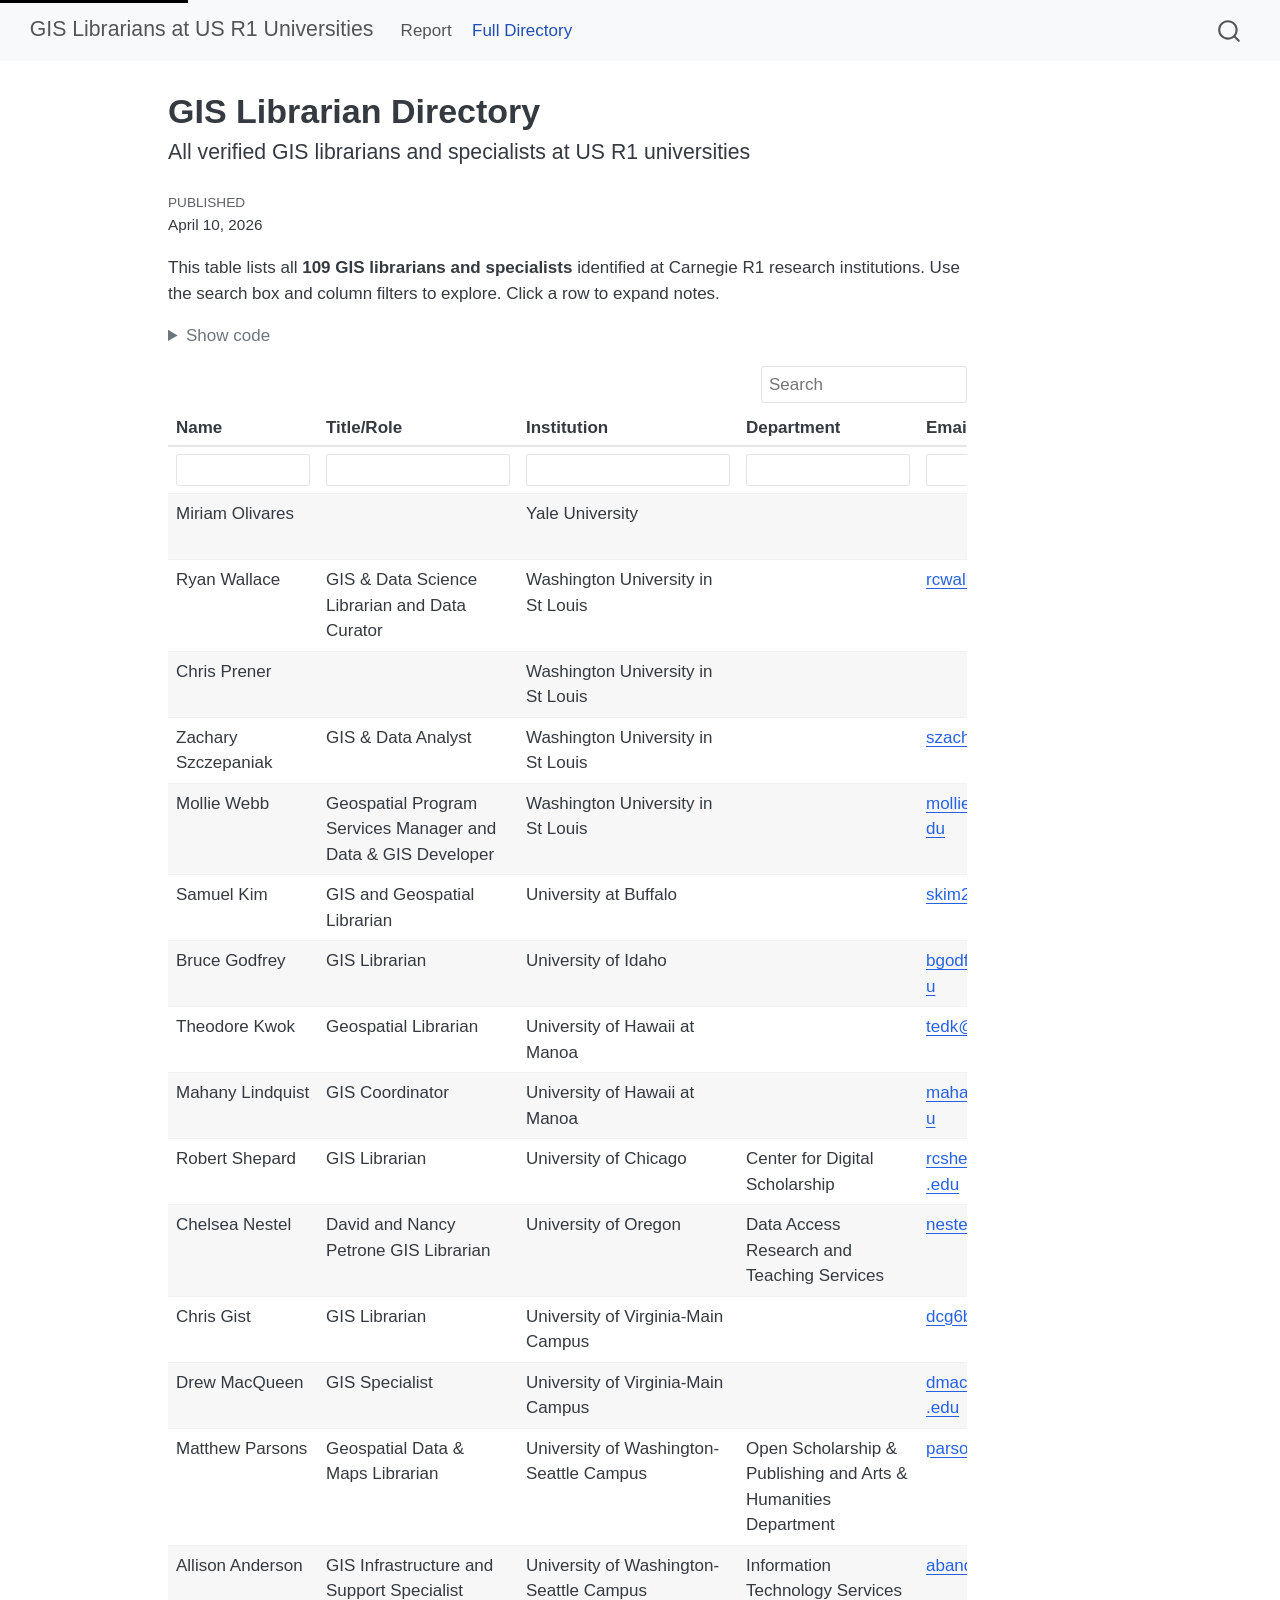
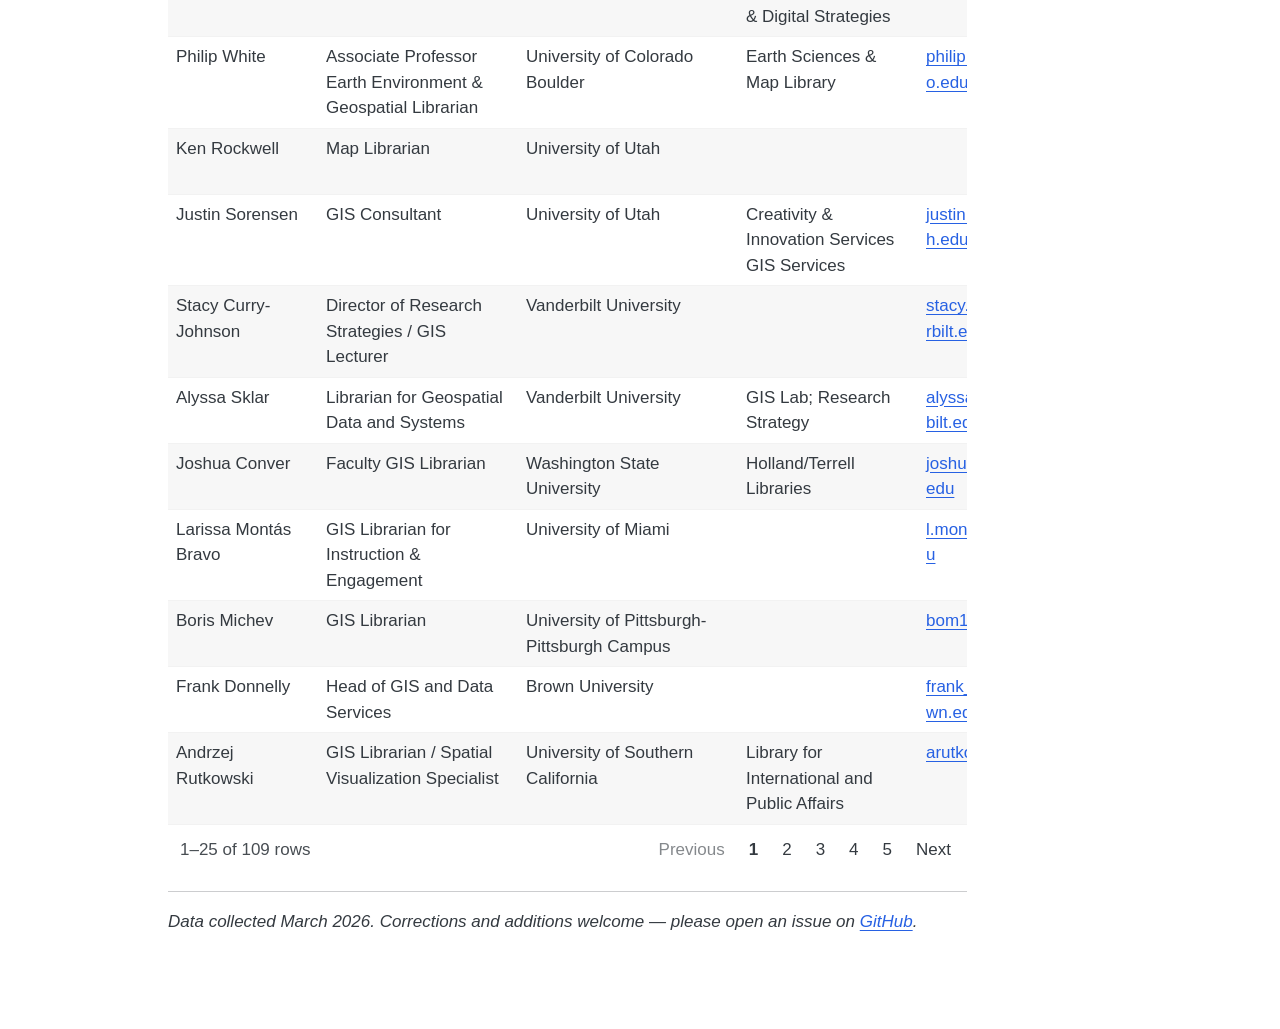
==== docs/directory.html @ 7765d9ec "docs: rebuild site with latest content and style updates Co-Authored-By: Claude Sonnet 4.6 <noreply@" ====
<!DOCTYPE html>
<html xmlns="http://www.w3.org/1999/xhtml" lang="en" xml:lang="en"><head>

<meta charset="utf-8">
<meta name="generator" content="quarto-1.8.27">

<meta name="viewport" content="width=device-width, initial-scale=1.0, user-scalable=yes">

<meta name="dcterms.date" content="2026-04-10">

<title>GIS Librarian Directory – GIS Librarians at US R1 Universities</title>
<style>
code{white-space: pre-wrap;}
span.smallcaps{font-variant: small-caps;}
div.columns{display: flex; gap: min(4vw, 1.5em);}
div.column{flex: auto; overflow-x: auto;}
div.hanging-indent{margin-left: 1.5em; text-indent: -1.5em;}
ul.task-list{list-style: none;}
ul.task-list li input[type="checkbox"] {
  width: 0.8em;
  margin: 0 0.8em 0.2em -1em; /* quarto-specific, see https://github.com/quarto-dev/quarto-cli/issues/4556 */ 
  vertical-align: middle;
}
/* CSS for syntax highlighting */
html { -webkit-text-size-adjust: 100%; }
pre > code.sourceCode { white-space: pre; position: relative; }
pre > code.sourceCode > span { display: inline-block; line-height: 1.25; }
pre > code.sourceCode > span:empty { height: 1.2em; }
.sourceCode { overflow: visible; }
code.sourceCode > span { color: inherit; text-decoration: inherit; }
div.sourceCode { margin: 1em 0; }
pre.sourceCode { margin: 0; }
@media screen {
div.sourceCode { overflow: auto; }
}
@media print {
pre > code.sourceCode { white-space: pre-wrap; }
pre > code.sourceCode > span { text-indent: -5em; padding-left: 5em; }
}
pre.numberSource code
  { counter-reset: source-line 0; }
pre.numberSource code > span
  { position: relative; left: -4em; counter-increment: source-line; }
pre.numberSource code > span > a:first-child::before
  { content: counter(source-line);
    position: relative; left: -1em; text-align: right; vertical-align: baseline;
    border: none; display: inline-block;
    -webkit-touch-callout: none; -webkit-user-select: none;
    -khtml-user-select: none; -moz-user-select: none;
    -ms-user-select: none; user-select: none;
    padding: 0 4px; width: 4em;
  }
pre.numberSource { margin-left: 3em;  padding-left: 4px; }
div.sourceCode
  {   }
@media screen {
pre > code.sourceCode > span > a:first-child::before { text-decoration: underline; }
}
</style>


<script src="site_libs/quarto-nav/quarto-nav.js"></script>
<script src="site_libs/quarto-nav/headroom.min.js"></script>
<script src="site_libs/clipboard/clipboard.min.js"></script>
<script src="site_libs/quarto-search/autocomplete.umd.js"></script>
<script src="site_libs/quarto-search/fuse.min.js"></script>
<script src="site_libs/quarto-search/quarto-search.js"></script>
<meta name="quarto:offset" content="./">
<link href="./favicon.ico" rel="icon">
<script src="site_libs/quarto-html/quarto.js" type="module"></script>
<script src="site_libs/quarto-html/tabsets/tabsets.js" type="module"></script>
<script src="site_libs/quarto-html/axe/axe-check.js" type="module"></script>
<script src="site_libs/quarto-html/popper.min.js"></script>
<script src="site_libs/quarto-html/tippy.umd.min.js"></script>
<script src="site_libs/quarto-html/anchor.min.js"></script>
<link href="site_libs/quarto-html/tippy.css" rel="stylesheet">
<link href="site_libs/quarto-html/quarto-syntax-highlighting-ed96de9b727972fe78a7b5d16c58bf87.css" rel="stylesheet" id="quarto-text-highlighting-styles">
<script src="site_libs/bootstrap/bootstrap.min.js"></script>
<link href="site_libs/bootstrap/bootstrap-icons.css" rel="stylesheet">
<link href="site_libs/bootstrap/bootstrap-6366b8537f22fe2521dbe9c1a8a1a9f2.min.css" rel="stylesheet" append-hash="true" id="quarto-bootstrap" data-mode="light">
<script id="quarto-search-options" type="application/json">{
  "location": "navbar",
  "copy-button": false,
  "collapse-after": 3,
  "panel-placement": "end",
  "type": "overlay",
  "limit": 50,
  "keyboard-shortcut": [
    "f",
    "/",
    "s"
  ],
  "show-item-context": false,
  "language": {
    "search-no-results-text": "No results",
    "search-matching-documents-text": "matching documents",
    "search-copy-link-title": "Copy link to search",
    "search-hide-matches-text": "Hide additional matches",
    "search-more-match-text": "more match in this document",
    "search-more-matches-text": "more matches in this document",
    "search-clear-button-title": "Clear",
    "search-text-placeholder": "",
    "search-detached-cancel-button-title": "Cancel",
    "search-submit-button-title": "Submit",
    "search-label": "Search"
  }
}</script>
<meta name="theme-color" content="#343a40">
<style>html { color-scheme: light; }</style>
<script src="site_libs/core-js-2.5.3/shim.min.js"></script>
<script src="site_libs/react-18.2.0/react.min.js"></script>
<script src="site_libs/react-18.2.0/react-dom.min.js"></script>
<script src="site_libs/reactwidget-2.0.0/react-tools.js"></script>
<link href="site_libs/htmltools-fill-0.5.9/fill.css" rel="stylesheet">
<script src="site_libs/htmlwidgets-1.6.4/htmlwidgets.js"></script>
<link href="site_libs/reactable-0.4.5/reactable.css" rel="stylesheet">
<script src="site_libs/reactable-binding-0.4.5/reactable.js"></script>


<link rel="stylesheet" href="styles.css">
</head>

<body class="nav-fixed quarto-light">

<div id="quarto-search-results"></div>
  <header id="quarto-header" class="headroom fixed-top">
    <nav class="navbar navbar-expand-lg " data-bs-theme="dark">
      <div class="navbar-container container-fluid">
      <div class="navbar-brand-container mx-auto">
    <a class="navbar-brand" href="./index.html">
    <span class="navbar-title">GIS Librarians at US R1 Universities</span>
    </a>
  </div>
            <div id="quarto-search" class="" title="Search"></div>
          <button class="navbar-toggler" type="button" data-bs-toggle="collapse" data-bs-target="#navbarCollapse" aria-controls="navbarCollapse" role="menu" aria-expanded="false" aria-label="Toggle navigation" onclick="if (window.quartoToggleHeadroom) { window.quartoToggleHeadroom(); }">
  <span class="navbar-toggler-icon"></span>
</button>
          <div class="collapse navbar-collapse" id="navbarCollapse">
            <ul class="navbar-nav navbar-nav-scroll me-auto">
  <li class="nav-item">
    <a class="nav-link" href="./index.html"> 
<span class="menu-text">Report</span></a>
  </li>  
  <li class="nav-item">
    <a class="nav-link active" href="./directory.html" aria-current="page"> 
<span class="menu-text">Full Directory</span></a>
  </li>  
</ul>
          </div> <!-- /navcollapse -->
            <div class="quarto-navbar-tools">
</div>
      </div> <!-- /container-fluid -->
    </nav>
</header>
<!-- content -->
<div id="quarto-content" class="quarto-container page-columns page-rows-contents page-layout-article page-navbar">
<!-- sidebar -->
<!-- margin-sidebar -->
    <div id="quarto-margin-sidebar" class="sidebar margin-sidebar zindex-bottom">
        
    </div>
<!-- main -->
<main class="content" id="quarto-document-content">
<a class="skip-link" href="#quarto-document-content">Skip to main content</a>

<header id="title-block-header" class="quarto-title-block default">
<div class="quarto-title">
<h1 class="title">GIS Librarian Directory</h1>
<p class="subtitle lead">All verified GIS librarians and specialists at US R1 universities</p>
</div>



<div class="quarto-title-meta">

    
    <div>
    <div class="quarto-title-meta-heading">Published</div>
    <div class="quarto-title-meta-contents">
      <p class="date">April 10, 2026</p>
    </div>
  </div>
  
    
  </div>
  


</header>


<p>This table lists all <strong>109 GIS librarians and specialists</strong> identified at Carnegie R1 research institutions. Use the search box and column filters to explore. Click a row to expand notes.</p>
<div class="cell">
<details class="code-fold">
<summary>Show code</summary>
<div class="code-copy-outer-scaffold"><div class="sourceCode cell-code" id="cb1"><pre class="sourceCode r code-with-copy"><code class="sourceCode r"><span id="cb1-1"><a href="#cb1-1" aria-hidden="true" tabindex="-1"></a><span class="fu">reactable</span>(</span>
<span id="cb1-2"><a href="#cb1-2" aria-hidden="true" tabindex="-1"></a>  people <span class="sc">%&gt;%</span></span>
<span id="cb1-3"><a href="#cb1-3" aria-hidden="true" tabindex="-1"></a>    <span class="fu">select</span>(Name, <span class="st">`</span><span class="at">Title/Role</span><span class="st">`</span>, Institution, <span class="at">Department =</span> <span class="st">`</span><span class="at">Department/Unit</span><span class="st">`</span>,</span>
<span id="cb1-4"><a href="#cb1-4" aria-hidden="true" tabindex="-1"></a>           Email, <span class="st">`</span><span class="at">Profile URL</span><span class="st">`</span>, <span class="st">`</span><span class="at">Last-Checked Date</span><span class="st">`</span>, Notes),</span>
<span id="cb1-5"><a href="#cb1-5" aria-hidden="true" tabindex="-1"></a>  <span class="at">searchable =</span> <span class="cn">TRUE</span>,</span>
<span id="cb1-6"><a href="#cb1-6" aria-hidden="true" tabindex="-1"></a>  <span class="at">filterable =</span> <span class="cn">TRUE</span>,</span>
<span id="cb1-7"><a href="#cb1-7" aria-hidden="true" tabindex="-1"></a>  <span class="at">sortable   =</span> <span class="cn">TRUE</span>,</span>
<span id="cb1-8"><a href="#cb1-8" aria-hidden="true" tabindex="-1"></a>  <span class="at">striped    =</span> <span class="cn">TRUE</span>,</span>
<span id="cb1-9"><a href="#cb1-9" aria-hidden="true" tabindex="-1"></a>  <span class="at">highlight  =</span> <span class="cn">TRUE</span>,</span>
<span id="cb1-10"><a href="#cb1-10" aria-hidden="true" tabindex="-1"></a>  <span class="at">defaultPageSize =</span> <span class="dv">25</span>,</span>
<span id="cb1-11"><a href="#cb1-11" aria-hidden="true" tabindex="-1"></a>  <span class="at">columns =</span> <span class="fu">list</span>(</span>
<span id="cb1-12"><a href="#cb1-12" aria-hidden="true" tabindex="-1"></a>    <span class="at">Name =</span> <span class="fu">colDef</span>(<span class="at">minWidth =</span> <span class="dv">150</span>, <span class="at">sticky =</span> <span class="st">"left"</span>),</span>
<span id="cb1-13"><a href="#cb1-13" aria-hidden="true" tabindex="-1"></a>    <span class="st">`</span><span class="at">Title/Role</span><span class="st">`</span> <span class="ot">=</span> <span class="fu">colDef</span>(<span class="at">minWidth =</span> <span class="dv">200</span>),</span>
<span id="cb1-14"><a href="#cb1-14" aria-hidden="true" tabindex="-1"></a>    <span class="at">Institution  =</span> <span class="fu">colDef</span>(<span class="at">minWidth =</span> <span class="dv">220</span>),</span>
<span id="cb1-15"><a href="#cb1-15" aria-hidden="true" tabindex="-1"></a>    <span class="at">Department   =</span> <span class="fu">colDef</span>(<span class="at">minWidth =</span> <span class="dv">180</span>),</span>
<span id="cb1-16"><a href="#cb1-16" aria-hidden="true" tabindex="-1"></a>    <span class="at">Email =</span> <span class="fu">colDef</span>(</span>
<span id="cb1-17"><a href="#cb1-17" aria-hidden="true" tabindex="-1"></a>      <span class="at">minWidth =</span> <span class="dv">180</span>,</span>
<span id="cb1-18"><a href="#cb1-18" aria-hidden="true" tabindex="-1"></a>      <span class="at">cell =</span> <span class="cf">function</span>(value) {</span>
<span id="cb1-19"><a href="#cb1-19" aria-hidden="true" tabindex="-1"></a>        <span class="cf">if</span> (<span class="fu">nchar</span>(value) <span class="sc">&gt;</span> <span class="dv">0</span>) tags<span class="sc">$</span><span class="fu">a</span>(<span class="at">href =</span> <span class="fu">paste0</span>(<span class="st">"mailto:"</span>, value), value) <span class="cf">else</span> <span class="st">""</span></span>
<span id="cb1-20"><a href="#cb1-20" aria-hidden="true" tabindex="-1"></a>      }</span>
<span id="cb1-21"><a href="#cb1-21" aria-hidden="true" tabindex="-1"></a>    ),</span>
<span id="cb1-22"><a href="#cb1-22" aria-hidden="true" tabindex="-1"></a>    <span class="st">`</span><span class="at">Profile URL</span><span class="st">`</span> <span class="ot">=</span> <span class="fu">colDef</span>(</span>
<span id="cb1-23"><a href="#cb1-23" aria-hidden="true" tabindex="-1"></a>      <span class="at">name =</span> <span class="st">"Profile"</span>,</span>
<span id="cb1-24"><a href="#cb1-24" aria-hidden="true" tabindex="-1"></a>      <span class="at">minWidth =</span> <span class="dv">80</span>,</span>
<span id="cb1-25"><a href="#cb1-25" aria-hidden="true" tabindex="-1"></a>      <span class="at">cell =</span> <span class="cf">function</span>(value) {</span>
<span id="cb1-26"><a href="#cb1-26" aria-hidden="true" tabindex="-1"></a>        <span class="cf">if</span> (<span class="fu">nchar</span>(value) <span class="sc">&gt;</span> <span class="dv">0</span>) tags<span class="sc">$</span><span class="fu">a</span>(<span class="at">href =</span> value, <span class="at">target =</span> <span class="st">"_blank"</span>, <span class="st">"Link"</span>) <span class="cf">else</span> <span class="st">""</span></span>
<span id="cb1-27"><a href="#cb1-27" aria-hidden="true" tabindex="-1"></a>      }</span>
<span id="cb1-28"><a href="#cb1-28" aria-hidden="true" tabindex="-1"></a>    ),</span>
<span id="cb1-29"><a href="#cb1-29" aria-hidden="true" tabindex="-1"></a>    <span class="st">`</span><span class="at">Last-Checked Date</span><span class="st">`</span> <span class="ot">=</span> <span class="fu">colDef</span>(<span class="at">name =</span> <span class="st">"Checked"</span>, <span class="at">minWidth =</span> <span class="dv">100</span>),</span>
<span id="cb1-30"><a href="#cb1-30" aria-hidden="true" tabindex="-1"></a>    <span class="at">Notes =</span> <span class="fu">colDef</span>(<span class="at">minWidth =</span> <span class="dv">200</span>)</span>
<span id="cb1-31"><a href="#cb1-31" aria-hidden="true" tabindex="-1"></a>  )</span>
<span id="cb1-32"><a href="#cb1-32" aria-hidden="true" tabindex="-1"></a>)</span></code></pre></div><button title="Copy to Clipboard" class="code-copy-button"><i class="bi"></i></button></div>
</details>
<div class="cell-output-display">
<div class="reactable html-widget html-fill-item" id="htmlwidget-aaedcd2033db5ccf276e" style="width:auto;height:auto;"></div>
<script type="application/json" data-for="htmlwidget-aaedcd2033db5ccf276e">{"x":{"tag":{"name":"Reactable","attribs":{"data":{"Name":["Miriam Olivares","Ryan Wallace","Chris Prener","Zachary Szczepaniak","Mollie Webb","Samuel Kim","Bruce Godfrey","Theodore Kwok","Mahany Lindquist","Robert Shepard","Chelsea Nestel","Chris Gist","Drew MacQueen","Matthew Parsons","Allison Anderson","Philip White","Ken Rockwell","Justin Sorensen","Stacy Curry-Johnson","Alyssa Sklar","Joshua Conver","Larissa Montás Bravo","Boris Michev","Frank Donnelly","Andrzej Rutkowski","Rubab Shahzad","Morgan Rowe-Morris","Alex Marden","Diane López","Amy Work","Brittany Waltemate","Jessica Breen","Garrett Smith","Susan Powell","Michele Tobias","Danielle Kane","Janet Reyes","Jon Jablonski","Tom Brittnacher","Ed Brooks","Imma Mwanja","Ben Liebersohn","Girmaye Misgna","Meagan Duever","Matthew Toro","Kirk McPhail","Eric Friesenhahn","Kevin Martyn","Teresa Gomez","Mark Jackson","Jessica Benner","R. Benjamin Gorham","Chris Thiry","Eric Glass","Keith Jenkins","Drew Keener","Brittany Harris","Kelly Grove","John (Jack) Tieszen","Bruce Boucek","Belle Lipton","Theresa Quill","Daniel Watts","Paxton LaJoie","Amanda Tickner","Bob Cowling","Michelle Thompson Gumbs","Jeff Essic","Shannon Ricci","Bahare Sanaie-Movahed","Kalli Hale","Mech Frazier","Joshua Sadvari","Kevin Dyke","Tara Anthony","Tsering Wangyal Shawa","Nicole Kong","Matt Drwenski","Kim Ricker","Susan Oldenburg","Stace Maples","David Medeiros","Prashee Agarwal","John Olson","Felipe Valdez","Joe Aufmuth","April Friedl","Philip McDaniel","Jaime Martindale","Jessica St-Pierre","Erin Shives","Bonnie Wittstadt","Jing Xiao","Marcie Crocker","Nicole O Scholtz","Caroline Kayko","Ryan Mattke","Karen Majewicz","Stephen Appel","Kevin Haynes","Shwarna Bhattacharjee","Blair Tinker","Douglas Burns","Chrissy Klenke","Alyssa Renteria","Wenjie Wang","Milan Budhathoki","Rebecca M Seifried","Sarah Watson"],"Title/Role":["","GIS & Data Science Librarian and Data Curator","","GIS & Data Analyst","Geospatial Program Services Manager and Data & GIS Developer","GIS and Geospatial Librarian","GIS Librarian","Geospatial Librarian","GIS Coordinator","GIS Librarian","David and Nancy Petrone GIS Librarian","GIS Librarian","GIS Specialist","Geospatial Data & Maps Librarian","GIS Infrastructure and Support Specialist","Associate Professor Earth Environment & Geospatial Librarian","Map Librarian","GIS Consultant","Director of Research Strategies / GIS Lecturer","Librarian for Geospatial Data and Systems","Faculty GIS Librarian","GIS Librarian for Instruction & Engagement","GIS Librarian","Head of GIS and Data Services","GIS Librarian / Spatial Visualization Specialist","Data Visualization and GIS Librarian","Multi-Disciplinary and GIS Librarian","GIS & Geospatial Data Coordinator","Information Specialist","GIS and Map Librarian","Research Data and Geographic Information Librarian","Program Director Geospatial Research Support","Geospatial Specialist","GIS & Map Librarian","Geospatial Data Specialist","Computational Research & GIS Librarian","Geospatial Information Librarian","GIS Librarian","Curator/Subject Librarian","Geospatial Data Consultant","Geospatial Data Curator","Geospatial and Mapping Fellow","Mapping & Geospatial Data Librarian","GIS Librarian","Director of Maps Imagery and Geospatial Services","Geospatial Data Analyst","Map and GIS Specialist","GIS Librarian","Geospatial Data Analysis and Technology Specialist","Geospatial Sciences & Technology Librarian","GIS and Spatial Data Librarian","Research Data and GIS Specialist","Map & GIS Librarian","GIS/Metadata Librarian","GIS/Geospatial Data Librarian","Map and Geospatial Data Specialist","Research Associate / GIS Specialist","STEM Program Director / GIS and Earth Sciences Librarian","GIS Librarian","GIS Data and Research Librarian","GIS Librarian","Map and Spatial Data Librarian","GIS Specialist and Geospatial Applications Administrator","Interim Head GIS and Statistical Software Services / GIS Specialist in Education and Practice","GIS Librarian","GIS Data Librarian","Senior Geographic Information Systems Specialist","Lead Librarian for GIS","Associate Head Data Science Services","GIS Specialist","GIS Co-op","GIS Specialist","Geospatial Information Librarian","Maps and Spatial Data Curator","GIS Specialist","GIS Librarian","GIS Specialist","GIS Support Specialist","Head of GIS/Data Center","GIS Specialist","Assistant Director of Geospatial Collections & Services","Geospatial Reference and Instruction Specialist","GIS Specialist","Government and Geo-Information Librarian","GIS Specialist","GIS Librarian","Senior GIS Analyst","GIS Librarian","Map and Geospatial Data Librarian","GIS Specialist","GIS & Statistics Librarian","GIS Librarian","GIS Analyst","Information Technology Professional / GIS Consultant","Librarian for Geospatial and Numeric Data","Map & Geospatial Data Librarian","Map & Geospatial Information Librarian","Associate Director: Technology & Data Curation BTAA Geospatial Information Network","Geospatial Information Librarian","Geospatial Information Officer","Geospatial Analyst II","Research Specialist for GIS","GIS Librarian","Earth Sciences GIS and Maps Librarian","Data Visualization and GIS Specialist","Geospatial Data and Programs Librarian","GIS and Data Librarian","Geospatial Information Librarian","Maps & Geospatial Services Manager / Maps & Atlases Academic Liaison"],"Institution":["Yale University","Washington University in St Louis","Washington University in St Louis","Washington University in St Louis","Washington University in St Louis","University at Buffalo","University of Idaho","University of Hawaii at Manoa","University of Hawaii at Manoa","University of Chicago","University of Oregon","University of Virginia-Main Campus","University of Virginia-Main Campus","University of Washington-Seattle Campus","University of Washington-Seattle Campus","University of Colorado Boulder","University of Utah","University of Utah","Vanderbilt University","Vanderbilt University","Washington State University","University of Miami","University of Pittsburgh-Pittsburgh Campus","Brown University","University of Southern California","The University of Texas at Arlington","The University of Texas at Arlington","The University of Texas at Austin","The University of Texas at San Antonio","University of California-San Diego","The University of Alabama","American University","University of Arizona","University of California-Berkeley","University of California-Davis","University of California-Irvine","University of California-Riverside","University of California-Santa Barbara","University of California-Santa Barbara","Virginia Polytechnic Institute and State University","Virginia Polytechnic Institute and State University","University of Pennsylvania","University of Pennsylvania","University of Georgia","Arizona State University Campus Immersion","Arizona State University Campus Immersion","Arizona State University Campus Immersion","Brandeis University","Brigham Young University","Brigham Young University","Carnegie Mellon University","Case Western Reserve University","Colorado School of Mines","Columbia University in the City of New York","Cornell University","Duke University","Florida International University","Florida State University","George Mason University","Harvard University","Harvard University","Indiana University-Bloomington","Johns Hopkins University","Massachusetts Institute of Technology","Michigan State University","Michigan Technological University","New York University","North Carolina State University at Raleigh","North Carolina State University at Raleigh","Northeastern University","Northeastern University","Northwestern University","Ohio State University-Main Campus","Oklahoma State University-Main Campus","Pennsylvania State University-Main Campus","Princeton University","Purdue University-Main Campus","Rice University","Rice University","Rutgers University-New Brunswick","Stanford University","Stanford University","Stanford University","Syracuse University","Temple University","University of Florida","University of Kansas","University of North Carolina at Chapel Hill","University of Wisconsin-Madison","Ohio State University-Main Campus","Massachusetts Institute of Technology","Johns Hopkins University","Johns Hopkins University","University of Vermont","University of Michigan-Ann Arbor","University of Michigan-Ann Arbor","University of Minnesota-Twin Cities","University of Minnesota-Twin Cities","University of Wisconsin-Milwaukee","University of South Carolina-Columbia","University of South Carolina-Columbia","University of Rochester","University of North Texas","University of Nevada-Reno","University of Nevada-Las Vegas","University of Nebraska-Lincoln","University of Maryland-College Park","University of Massachusetts-Amherst","University of Kentucky"],"Department":["","","","","","","","","","Center for Digital Scholarship","Data Access Research and Teaching Services","","","Open Scholarship & Publishing and Arts & Humanities Department","Information Technology Services & Digital Strategies","Earth Sciences & Map Library","","Creativity & Innovation Services GIS Services","","GIS Lab; Research Strategy","Holland/Terrell Libraries","","","","Library for International and Public Affairs","","","Research Data Services Team","Digital Humanities & User Engagement","","Bruno Business Library","University Library","","Earth Sciences and Map Library","DataLab: Data Science and Informatics","","Research Services","Digital Strategies / DREAM Lab","Special Research Collections","","","Van Pelt-Dietrich Library Center","Van Pelt-Dietrich Library Center","Map and Government Information Library","Map and Geospatial Hub","Map and Geospatial Hub","Map and Geospatial Hub","","Science & Engineering","","Sorrells Library","Kelvin Smith Library","","Lehman Social Sciences Library","Mann Library","","GIS Center","Academic Liaison Programs & Services","","Frances Loeb Library / Graduate School of Design","Harvard Map Collection","","Digital Scholarship and Data Services","Research Data Services","","","Data Services","Data Science Services","Data Science Services","","Research Data Services","","Research and Education","McCasland Maps and Spatial Data / Digital Scholarship Center","Donald W. Hamer Center for Maps and Geospatial Information","Maps and Geospatial Information Center","","GIS/Data Center","GIS/Data Center","","Stanford Geospatial Center","Stanford Geospatial Center / Research Data Services","Geospatial Information Services","Research and Scholarship","Learning & Research Services","Spatial Information Services","Watson Library","Digital Research Services","","Research and Education","Research Data Services","Digital Scholarship and Data Services","Digital Scholarship and Data Services","Access Technology and Media Services","Social Sciences and Clark Library","Social Sciences and Clark Library","Map Library","Map Library","American Geographical Society Library","Data Services","Data Services","Digital Scholarship","","","","","GIS and Data Service Center","W.E.B. Du Bois Library","The Stacks: Digital Scholarship Center"],"Email":["","rcwallac@wustl.edu","","szachary@wustl.edu","molliewebb@wustl.edu","skim25@buffalo.edu","bgodfrey@uidaho.edu","tedk@hawaii.edu","mahanya@hawaii.edu","rcshepard@uchicago.edu","nestel@uoregon.edu","dcg6b@virginia.edu","dmacqueen@virginia.edu","parsonsm@uw.edu","abanders@uw.edu","philip.white@colorado.edu","","justin.sorensen@utah.edu","stacy.e.curry@vanderbilt.edu","alyssa.sklar@vanderbilt.edu","joshua.conver@wsu.edu","l.montas@umiami.edu","bom17@pitt.edu","frank_donnelly@brown.edu","arutkows@usc.edu","Rubab.shahzad@uta.edu","morgan.rowemorris@uta.libanswers.com","alex.marden@austin.utexas.edu","diane.lopez2@utsa.edu","awork@ucsd.edu","bgwaltemate@ua.edu","","garrettsmith@arizona.edu","smpowell@berkeley.edu","mmtobias@ucdavis.edu","kaned@uci.edu","janet.reyes@ucr.edu","jonjab@ucsb.edu","tombritt@ucsb.edu","gisdata@vt.edu","imma@vt.edu","benlieb@upenn.edu","gmisgna@upenn.edu","duever@uga.edu","matthew.toro@asu.edu","kirk.mcphail@asu.edu","efriesen@asu.edu","kpm@brandeis.edu","teresa_gomez@byu.edu","mark.jackson@byu.edu","jbenner@andrew.cmu.edu","rxg498@case.edu","cthiry@mines.edu","ecg2104@columbia.edu","kgj2@cornell.edu","drew.keener@duke.edu","bharris@fiu.edu","","jtieszen@gmu.edu","","belle_lipton@harvard.edu","theward@iu.edu","daniel.watts@jhu.edu","plajoie@mit.edu","atickner@msu.edu","rcowling@mtu.edu","","jfessic@ncsu.edu","swbrown@ncsu.edu","b.sanaiemovahed@neu.edu","hale.k@northeastern.edu","","sadvari.1@osu.edu","kdyke@okstate.edu","","shawatw@princeton.edu","geohelp@purdue.edu","drwenski@rice.edu","kricker@rice.edu","","maples@stanford.edu","davidmed@stanford.edu","prasheea@stanford.edu","jaolson@syr.edu","felipe.valdez@temple.edu","mapper@uflib.ufl.edu","april.friedl@ku.edu","pmmcdani@email.unc.edu","jmartindale@wisc.edu","st-pierre.19@osu.edu","eshives@mit.edu","bonni@jhu.edu","jxiao34@jhu.edu","marcie.crocker@uvm.edu","nscholtz@umich.edu","ckayko@umich.edu","matt0089@umn.edu","majew030@umn.edu","srappel@uwm.edu","kevin.haynes@sc.edu","shwarna.bhatta@sc.edu","btinker@library.rochester.edu","","cklenke@unr.edu","alyssa.renteria@unlv.edu","wwang37@unl.edu","lib-gisdata@umd.edu","","sarahwatson@uky.edu"],"Profile URL":["https://library.yale.edu/people/miriam-olivares","https://library.washu.edu/directory/ryan-wallace/","https://libguides.wustl.edu/prf.php?id=4e3d5990-d335-11ed-8db8-127d3674933b","","","https://library.buffalo.edu/about/staff/profile.html?fullName=skim","https://www.lib.uidaho.edu/about/people/bgodfrey.html","https://guides.library.manoa.hawaii.edu/contact","https://guides.library.manoa.hawaii.edu/contact","https://www.lib.uchicago.edu/about/directory/staff/robert-shepard/","https://library.uoregon.edu/directory/nestel","https://guides.lib.virginia.edu/gis","https://guides.lib.virginia.edu/gis","https://wagda.lib.washington.edu/","https://wagda.lib.washington.edu/","https://libraries.colorado.edu/libraries-collections/earth-sciences-map-library","https://campusguides.lib.utah.edu/c.php?g=160510&p=1053633","https://campusguides.lib.utah.edu/c.php?g=160510&p=1053633","https://www.library.vanderbilt.edu/gis-lab/","https://www.library.vanderbilt.edu/staff/profile/?id=406","https://libguides.libraries.wsu.edu/c.php?g=994713&p=10482113","https://www.library.miami.edu/","https://pitt.libguides.com/prf.php?account_id=134199","https://libguides.brown.edu/gis/education","https://libguides.usc.edu/Classics/atlases-maps","https://libguides.uta.edu/gis","https://libguides.uta.edu/prf.php?id=6254e5ef-7cdb-11ed-9922-0ad758b798c3","https://lib.utexas.edu/about/staff-and-admin/alex-marden","https://lib.utsa.edu/about/staff-directory/diane-lopez","https://ucsd.libguides.com/gis","https://guides.lib.ua.edu/prf.php?id=62737154-7cdb-11ed-9922-0ad758b798c3","","https://libguides.library.arizona.edu/GIS","https://www.lib.berkeley.edu/help/staff-directory/susan-powell","https://library.ucdavis.edu/person/michele-tobias/","https://guides.lib.uci.edu/prf.php?id=5952d46c-7cdb-11ed-9922-0ad758b798c3","https://library.ucr.edu/people/janet-reyes","https://www.library.ucsb.edu/staff/jon-jablonski","https://www.library.ucsb.edu/staff/tom-brittnacher","https://lib.vt.edu/find-borrow/geospaldata.html","https://lib.vt.edu/find-borrow/geospatialdata.html","http://library.upenn.edu/staff/ben-liebersohn","https://www.library.upenn.edu/staff/girmaye-misgna","https://www.libs.uga.edu/staff/duever-meagan","https://lib.asu.edu/geo/about","https://lib.asu.edu/geo/about","https://lib.asu.edu/geo/about","https://www.brandeis.edu/library/about/staff/research-instruction-services.html","https://lib.byu.edu/directory/teresa-gomez/","https://guides.lib.byu.edu/geography","https://www.library.cmu.edu/services/gis","","https://library.mines.edu/project/thiry-chris/","https://guides.library.columbia.edu/GIS","","https://library.duke.edu/data/about","https://library.fiu.edu/prf.php?id=f79570db-c450-11ee-9a47-0a92c88187d1","https://www.lib.fsu.edu/about/employee-directory","https://library.gmu.edu/subject-librarians","https://library.harvard.edu/staff/bruce-boucek","https://library.harvard.edu/staff/belle-lipton","https://guides.libraries.indiana.edu/GIS","https://www.library.jhu.edu/directory/","https://libguides.mit.edu/c.php?g=176295&p=1161379","https://libguides.lib.msu.edu/GIS","https://www.mtu.edu/library/research/gis/","https://library.nyu.edu/people/?departments=Data+Services","https://www.lib.ncsu.edu/staff/jfessic","","","https://library.northeastern.edu/administration/library-staff-directory/?wppb_username=kalli_hale","https://libguides.northwestern.edu/gis","https://library.osu.edu/people/sadvari.1","https://experts.okstate.edu/kdyke","https://guides.libraries.psu.edu/gis","https://library.princeton.edu/services/maps-geospatial-information-center","https://lib.purdue.edu/gis/","https://library.rice.edu/people/matt-drwenski","https://library.rice.edu/places/gisdata-center-gdc","https://www.libraries.rutgers.edu/directory/susan-oldenburg","","https://library.stanford.edu/people/david-medeiros","","","","","https://lib.ku.edu/gis","","","https://library.osu.edu/people/st-pierre.19","https://libguides.mit.edu/c.php?g=176295&p=1161379","https://www.library.jhu.edu/directory/","https://www.library.jhu.edu/directory/","https://libraries.uvm.edu/az/employee-directory/crocker-marcie","https://www.lib.umich.edu/users/nscholtz","https://www.lib.umich.edu/users/ckayko","https://www.lib.umn.edu/about/staff/ryan-mattke","https://www.lib.umn.edu/about/staff/karen-majewicz","https://uwm.edu/libraries/directory/appel-stephen/","https://sc.edu/about/offices_and_divisions/university_libraries/get_research_help/data_services/geographic_information_systems/","https://sc.edu/about/offices_and_divisions/university_libraries/get_research_help/data_services/geographic_information_systems/","https://www.library.rochester.edu/profile/blair_tinker","https://openaccess.unt.edu/people/douglas-burns.html","https://library.unr.edu/klenke-chrissy","","https://libraries.unl.edu/person/wenjie-wang/","https://www.lib.umd.edu/research/services/gis","https://umass.academia.edu/RebeccaSeifried","https://libraries.uky.edu/people/sarah-watson"],"Last-Checked Date":["2026-03-22","2026-03-22","2026-03-22","2026-03-22","2026-03-22","2026-03-22","2026-03-22","2026-03-22","2026-03-22","2026-03-22","2026-03-22","2026-03-22","2026-03-22","2026-03-22","2026-03-22","2026-03-22","2026-03-22","2026-03-22","2026-03-22","2026-03-22","2026-03-22","2026-03-22","2026-03-22","2026-03-22","2026-03-22","2026-03-22","2026-03-22","2026-03-22","2026-03-22","2026-03-22","2026-03-22","2026-03-22","2026-03-22","2026-03-22","2026-03-22","2026-03-22","2026-03-22","2026-03-22","2026-03-22","2026-03-22","2026-03-22","2026-03-22","2026-03-22","2026-03-22","2026-03-23","2026-03-23","2026-03-23","2026-03-23","2026-03-23","2026-03-23","2026-03-23","2026-03-23","2026-03-23","2026-03-23","2026-03-23","2026-03-23","2026-03-23","2026-03-23","2026-03-23","2026-03-23","2026-03-23","2026-03-23","2026-03-23","2026-03-23","2026-03-23","2026-03-23","2026-03-23","2026-03-23","2026-03-23","2026-03-23","2026-03-23","2026-03-23","2026-03-23","2026-03-23","2026-03-23","2026-03-23","2026-03-23","2026-03-23","2026-03-23","2026-03-23","2026-03-23","2026-03-23","2026-03-23","2026-03-23","2026-03-23","2026-03-23","2026-03-23","2026-03-23","2026-03-23","2026-03-23","2026-03-23","2026-03-23","2026-03-23","2026-03-23","2026-03-23","2026-03-23","2026-03-23","2026-03-23","2026-03-23","2026-03-23","2026-03-23","2026-03-23","2026-03-23","2026-03-23","2026-03-23","2026-03-23","2026-03-23","2026-03-23","2026-03-23"],"Notes":["","","","","","","","","","","","","","","","","","","","","","","","","","","","","","","","","","","","","","","","","","","","","","","","","","","","","","","","","","","","","","","","","","","","","","","Co-op student position (Jan 2026–present); substantive GIS role launching the GIS Lab","","","","","","","","","","","","","","","","","","","","","","","","","","","","","","","","","","","","","",""]},"columns":[{"id":"Name","name":"Name","type":"character","minWidth":150,"sticky":"left"},{"id":"Title/Role","name":"Title/Role","type":"character","minWidth":200},{"id":"Institution","name":"Institution","type":"character","minWidth":220},{"id":"Department","name":"Department","type":"character","minWidth":180},{"id":"Email","name":"Email","type":"character","cell":["",{"name":"a","attribs":{"href":"mailto:rcwallac@wustl.edu"},"children":["rcwallac@wustl.edu"]},"",{"name":"a","attribs":{"href":"mailto:szachary@wustl.edu"},"children":["szachary@wustl.edu"]},{"name":"a","attribs":{"href":"mailto:molliewebb@wustl.edu"},"children":["molliewebb@wustl.edu"]},{"name":"a","attribs":{"href":"mailto:skim25@buffalo.edu"},"children":["skim25@buffalo.edu"]},{"name":"a","attribs":{"href":"mailto:bgodfrey@uidaho.edu"},"children":["bgodfrey@uidaho.edu"]},{"name":"a","attribs":{"href":"mailto:tedk@hawaii.edu"},"children":["tedk@hawaii.edu"]},{"name":"a","attribs":{"href":"mailto:mahanya@hawaii.edu"},"children":["mahanya@hawaii.edu"]},{"name":"a","attribs":{"href":"mailto:rcshepard@uchicago.edu"},"children":["rcshepard@uchicago.edu"]},{"name":"a","attribs":{"href":"mailto:nestel@uoregon.edu"},"children":["nestel@uoregon.edu"]},{"name":"a","attribs":{"href":"mailto:dcg6b@virginia.edu"},"children":["dcg6b@virginia.edu"]},{"name":"a","attribs":{"href":"mailto:dmacqueen@virginia.edu"},"children":["dmacqueen@virginia.edu"]},{"name":"a","attribs":{"href":"mailto:parsonsm@uw.edu"},"children":["parsonsm@uw.edu"]},{"name":"a","attribs":{"href":"mailto:abanders@uw.edu"},"children":["abanders@uw.edu"]},{"name":"a","attribs":{"href":"mailto:philip.white@colorado.edu"},"children":["philip.white@colorado.edu"]},"",{"name":"a","attribs":{"href":"mailto:justin.sorensen@utah.edu"},"children":["justin.sorensen@utah.edu"]},{"name":"a","attribs":{"href":"mailto:stacy.e.curry@vanderbilt.edu"},"children":["stacy.e.curry@vanderbilt.edu"]},{"name":"a","attribs":{"href":"mailto:alyssa.sklar@vanderbilt.edu"},"children":["alyssa.sklar@vanderbilt.edu"]},{"name":"a","attribs":{"href":"mailto:joshua.conver@wsu.edu"},"children":["joshua.conver@wsu.edu"]},{"name":"a","attribs":{"href":"mailto:l.montas@umiami.edu"},"children":["l.montas@umiami.edu"]},{"name":"a","attribs":{"href":"mailto:bom17@pitt.edu"},"children":["bom17@pitt.edu"]},{"name":"a","attribs":{"href":"mailto:frank_donnelly@brown.edu"},"children":["frank_donnelly@brown.edu"]},{"name":"a","attribs":{"href":"mailto:arutkows@usc.edu"},"children":["arutkows@usc.edu"]},{"name":"a","attribs":{"href":"mailto:Rubab.shahzad@uta.edu"},"children":["Rubab.shahzad@uta.edu"]},{"name":"a","attribs":{"href":"mailto:morgan.rowemorris@uta.libanswers.com"},"children":["morgan.rowemorris@uta.libanswers.com"]},{"name":"a","attribs":{"href":"mailto:alex.marden@austin.utexas.edu"},"children":["alex.marden@austin.utexas.edu"]},{"name":"a","attribs":{"href":"mailto:diane.lopez2@utsa.edu"},"children":["diane.lopez2@utsa.edu"]},{"name":"a","attribs":{"href":"mailto:awork@ucsd.edu"},"children":["awork@ucsd.edu"]},{"name":"a","attribs":{"href":"mailto:bgwaltemate@ua.edu"},"children":["bgwaltemate@ua.edu"]},"",{"name":"a","attribs":{"href":"mailto:garrettsmith@arizona.edu"},"children":["garrettsmith@arizona.edu"]},{"name":"a","attribs":{"href":"mailto:smpowell@berkeley.edu"},"children":["smpowell@berkeley.edu"]},{"name":"a","attribs":{"href":"mailto:mmtobias@ucdavis.edu"},"children":["mmtobias@ucdavis.edu"]},{"name":"a","attribs":{"href":"mailto:kaned@uci.edu"},"children":["kaned@uci.edu"]},{"name":"a","attribs":{"href":"mailto:janet.reyes@ucr.edu"},"children":["janet.reyes@ucr.edu"]},{"name":"a","attribs":{"href":"mailto:jonjab@ucsb.edu"},"children":["jonjab@ucsb.edu"]},{"name":"a","attribs":{"href":"mailto:tombritt@ucsb.edu"},"children":["tombritt@ucsb.edu"]},{"name":"a","attribs":{"href":"mailto:gisdata@vt.edu"},"children":["gisdata@vt.edu"]},{"name":"a","attribs":{"href":"mailto:imma@vt.edu"},"children":["imma@vt.edu"]},{"name":"a","attribs":{"href":"mailto:benlieb@upenn.edu"},"children":["benlieb@upenn.edu"]},{"name":"a","attribs":{"href":"mailto:gmisgna@upenn.edu"},"children":["gmisgna@upenn.edu"]},{"name":"a","attribs":{"href":"mailto:duever@uga.edu"},"children":["duever@uga.edu"]},{"name":"a","attribs":{"href":"mailto:matthew.toro@asu.edu"},"children":["matthew.toro@asu.edu"]},{"name":"a","attribs":{"href":"mailto:kirk.mcphail@asu.edu"},"children":["kirk.mcphail@asu.edu"]},{"name":"a","attribs":{"href":"mailto:efriesen@asu.edu"},"children":["efriesen@asu.edu"]},{"name":"a","attribs":{"href":"mailto:kpm@brandeis.edu"},"children":["kpm@brandeis.edu"]},{"name":"a","attribs":{"href":"mailto:teresa_gomez@byu.edu"},"children":["teresa_gomez@byu.edu"]},{"name":"a","attribs":{"href":"mailto:mark.jackson@byu.edu"},"children":["mark.jackson@byu.edu"]},{"name":"a","attribs":{"href":"mailto:jbenner@andrew.cmu.edu"},"children":["jbenner@andrew.cmu.edu"]},{"name":"a","attribs":{"href":"mailto:rxg498@case.edu"},"children":["rxg498@case.edu"]},{"name":"a","attribs":{"href":"mailto:cthiry@mines.edu"},"children":["cthiry@mines.edu"]},{"name":"a","attribs":{"href":"mailto:ecg2104@columbia.edu"},"children":["ecg2104@columbia.edu"]},{"name":"a","attribs":{"href":"mailto:kgj2@cornell.edu"},"children":["kgj2@cornell.edu"]},{"name":"a","attribs":{"href":"mailto:drew.keener@duke.edu"},"children":["drew.keener@duke.edu"]},{"name":"a","attribs":{"href":"mailto:bharris@fiu.edu"},"children":["bharris@fiu.edu"]},"",{"name":"a","attribs":{"href":"mailto:jtieszen@gmu.edu"},"children":["jtieszen@gmu.edu"]},"",{"name":"a","attribs":{"href":"mailto:belle_lipton@harvard.edu"},"children":["belle_lipton@harvard.edu"]},{"name":"a","attribs":{"href":"mailto:theward@iu.edu"},"children":["theward@iu.edu"]},{"name":"a","attribs":{"href":"mailto:daniel.watts@jhu.edu"},"children":["daniel.watts@jhu.edu"]},{"name":"a","attribs":{"href":"mailto:plajoie@mit.edu"},"children":["plajoie@mit.edu"]},{"name":"a","attribs":{"href":"mailto:atickner@msu.edu"},"children":["atickner@msu.edu"]},{"name":"a","attribs":{"href":"mailto:rcowling@mtu.edu"},"children":["rcowling@mtu.edu"]},"",{"name":"a","attribs":{"href":"mailto:jfessic@ncsu.edu"},"children":["jfessic@ncsu.edu"]},{"name":"a","attribs":{"href":"mailto:swbrown@ncsu.edu"},"children":["swbrown@ncsu.edu"]},{"name":"a","attribs":{"href":"mailto:b.sanaiemovahed@neu.edu"},"children":["b.sanaiemovahed@neu.edu"]},{"name":"a","attribs":{"href":"mailto:hale.k@northeastern.edu"},"children":["hale.k@northeastern.edu"]},"",{"name":"a","attribs":{"href":"mailto:sadvari.1@osu.edu"},"children":["sadvari.1@osu.edu"]},{"name":"a","attribs":{"href":"mailto:kdyke@okstate.edu"},"children":["kdyke@okstate.edu"]},"",{"name":"a","attribs":{"href":"mailto:shawatw@princeton.edu"},"children":["shawatw@princeton.edu"]},{"name":"a","attribs":{"href":"mailto:geohelp@purdue.edu"},"children":["geohelp@purdue.edu"]},{"name":"a","attribs":{"href":"mailto:drwenski@rice.edu"},"children":["drwenski@rice.edu"]},{"name":"a","attribs":{"href":"mailto:kricker@rice.edu"},"children":["kricker@rice.edu"]},"",{"name":"a","attribs":{"href":"mailto:maples@stanford.edu"},"children":["maples@stanford.edu"]},{"name":"a","attribs":{"href":"mailto:davidmed@stanford.edu"},"children":["davidmed@stanford.edu"]},{"name":"a","attribs":{"href":"mailto:prasheea@stanford.edu"},"children":["prasheea@stanford.edu"]},{"name":"a","attribs":{"href":"mailto:jaolson@syr.edu"},"children":["jaolson@syr.edu"]},{"name":"a","attribs":{"href":"mailto:felipe.valdez@temple.edu"},"children":["felipe.valdez@temple.edu"]},{"name":"a","attribs":{"href":"mailto:mapper@uflib.ufl.edu"},"children":["mapper@uflib.ufl.edu"]},{"name":"a","attribs":{"href":"mailto:april.friedl@ku.edu"},"children":["april.friedl@ku.edu"]},{"name":"a","attribs":{"href":"mailto:pmmcdani@email.unc.edu"},"children":["pmmcdani@email.unc.edu"]},{"name":"a","attribs":{"href":"mailto:jmartindale@wisc.edu"},"children":["jmartindale@wisc.edu"]},{"name":"a","attribs":{"href":"mailto:st-pierre.19@osu.edu"},"children":["st-pierre.19@osu.edu"]},{"name":"a","attribs":{"href":"mailto:eshives@mit.edu"},"children":["eshives@mit.edu"]},{"name":"a","attribs":{"href":"mailto:bonni@jhu.edu"},"children":["bonni@jhu.edu"]},{"name":"a","attribs":{"href":"mailto:jxiao34@jhu.edu"},"children":["jxiao34@jhu.edu"]},{"name":"a","attribs":{"href":"mailto:marcie.crocker@uvm.edu"},"children":["marcie.crocker@uvm.edu"]},{"name":"a","attribs":{"href":"mailto:nscholtz@umich.edu"},"children":["nscholtz@umich.edu"]},{"name":"a","attribs":{"href":"mailto:ckayko@umich.edu"},"children":["ckayko@umich.edu"]},{"name":"a","attribs":{"href":"mailto:matt0089@umn.edu"},"children":["matt0089@umn.edu"]},{"name":"a","attribs":{"href":"mailto:majew030@umn.edu"},"children":["majew030@umn.edu"]},{"name":"a","attribs":{"href":"mailto:srappel@uwm.edu"},"children":["srappel@uwm.edu"]},{"name":"a","attribs":{"href":"mailto:kevin.haynes@sc.edu"},"children":["kevin.haynes@sc.edu"]},{"name":"a","attribs":{"href":"mailto:shwarna.bhatta@sc.edu"},"children":["shwarna.bhatta@sc.edu"]},{"name":"a","attribs":{"href":"mailto:btinker@library.rochester.edu"},"children":["btinker@library.rochester.edu"]},"",{"name":"a","attribs":{"href":"mailto:cklenke@unr.edu"},"children":["cklenke@unr.edu"]},{"name":"a","attribs":{"href":"mailto:alyssa.renteria@unlv.edu"},"children":["alyssa.renteria@unlv.edu"]},{"name":"a","attribs":{"href":"mailto:wwang37@unl.edu"},"children":["wwang37@unl.edu"]},{"name":"a","attribs":{"href":"mailto:lib-gisdata@umd.edu"},"children":["lib-gisdata@umd.edu"]},"",{"name":"a","attribs":{"href":"mailto:sarahwatson@uky.edu"},"children":["sarahwatson@uky.edu"]}],"minWidth":180},{"id":"Profile URL","name":"Profile","type":"character","cell":[{"name":"a","attribs":{"href":"https://library.yale.edu/people/miriam-olivares","target":"_blank"},"children":["Link"]},{"name":"a","attribs":{"href":"https://library.washu.edu/directory/ryan-wallace/","target":"_blank"},"children":["Link"]},{"name":"a","attribs":{"href":"https://libguides.wustl.edu/prf.php?id=4e3d5990-d335-11ed-8db8-127d3674933b","target":"_blank"},"children":["Link"]},"","",{"name":"a","attribs":{"href":"https://library.buffalo.edu/about/staff/profile.html?fullName=skim","target":"_blank"},"children":["Link"]},{"name":"a","attribs":{"href":"https://www.lib.uidaho.edu/about/people/bgodfrey.html","target":"_blank"},"children":["Link"]},{"name":"a","attribs":{"href":"https://guides.library.manoa.hawaii.edu/contact","target":"_blank"},"children":["Link"]},{"name":"a","attribs":{"href":"https://guides.library.manoa.hawaii.edu/contact","target":"_blank"},"children":["Link"]},{"name":"a","attribs":{"href":"https://www.lib.uchicago.edu/about/directory/staff/robert-shepard/","target":"_blank"},"children":["Link"]},{"name":"a","attribs":{"href":"https://library.uoregon.edu/directory/nestel","target":"_blank"},"children":["Link"]},{"name":"a","attribs":{"href":"https://guides.lib.virginia.edu/gis","target":"_blank"},"children":["Link"]},{"name":"a","attribs":{"href":"https://guides.lib.virginia.edu/gis","target":"_blank"},"children":["Link"]},{"name":"a","attribs":{"href":"https://wagda.lib.washington.edu/","target":"_blank"},"children":["Link"]},{"name":"a","attribs":{"href":"https://wagda.lib.washington.edu/","target":"_blank"},"children":["Link"]},{"name":"a","attribs":{"href":"https://libraries.colorado.edu/libraries-collections/earth-sciences-map-library","target":"_blank"},"children":["Link"]},{"name":"a","attribs":{"href":"https://campusguides.lib.utah.edu/c.php?g=160510&p=1053633","target":"_blank"},"children":["Link"]},{"name":"a","attribs":{"href":"https://campusguides.lib.utah.edu/c.php?g=160510&p=1053633","target":"_blank"},"children":["Link"]},{"name":"a","attribs":{"href":"https://www.library.vanderbilt.edu/gis-lab/","target":"_blank"},"children":["Link"]},{"name":"a","attribs":{"href":"https://www.library.vanderbilt.edu/staff/profile/?id=406","target":"_blank"},"children":["Link"]},{"name":"a","attribs":{"href":"https://libguides.libraries.wsu.edu/c.php?g=994713&p=10482113","target":"_blank"},"children":["Link"]},{"name":"a","attribs":{"href":"https://www.library.miami.edu/","target":"_blank"},"children":["Link"]},{"name":"a","attribs":{"href":"https://pitt.libguides.com/prf.php?account_id=134199","target":"_blank"},"children":["Link"]},{"name":"a","attribs":{"href":"https://libguides.brown.edu/gis/education","target":"_blank"},"children":["Link"]},{"name":"a","attribs":{"href":"https://libguides.usc.edu/Classics/atlases-maps","target":"_blank"},"children":["Link"]},{"name":"a","attribs":{"href":"https://libguides.uta.edu/gis","target":"_blank"},"children":["Link"]},{"name":"a","attribs":{"href":"https://libguides.uta.edu/prf.php?id=6254e5ef-7cdb-11ed-9922-0ad758b798c3","target":"_blank"},"children":["Link"]},{"name":"a","attribs":{"href":"https://lib.utexas.edu/about/staff-and-admin/alex-marden","target":"_blank"},"children":["Link"]},{"name":"a","attribs":{"href":"https://lib.utsa.edu/about/staff-directory/diane-lopez","target":"_blank"},"children":["Link"]},{"name":"a","attribs":{"href":"https://ucsd.libguides.com/gis","target":"_blank"},"children":["Link"]},{"name":"a","attribs":{"href":"https://guides.lib.ua.edu/prf.php?id=62737154-7cdb-11ed-9922-0ad758b798c3","target":"_blank"},"children":["Link"]},"",{"name":"a","attribs":{"href":"https://libguides.library.arizona.edu/GIS","target":"_blank"},"children":["Link"]},{"name":"a","attribs":{"href":"https://www.lib.berkeley.edu/help/staff-directory/susan-powell","target":"_blank"},"children":["Link"]},{"name":"a","attribs":{"href":"https://library.ucdavis.edu/person/michele-tobias/","target":"_blank"},"children":["Link"]},{"name":"a","attribs":{"href":"https://guides.lib.uci.edu/prf.php?id=5952d46c-7cdb-11ed-9922-0ad758b798c3","target":"_blank"},"children":["Link"]},{"name":"a","attribs":{"href":"https://library.ucr.edu/people/janet-reyes","target":"_blank"},"children":["Link"]},{"name":"a","attribs":{"href":"https://www.library.ucsb.edu/staff/jon-jablonski","target":"_blank"},"children":["Link"]},{"name":"a","attribs":{"href":"https://www.library.ucsb.edu/staff/tom-brittnacher","target":"_blank"},"children":["Link"]},{"name":"a","attribs":{"href":"https://lib.vt.edu/find-borrow/geospaldata.html","target":"_blank"},"children":["Link"]},{"name":"a","attribs":{"href":"https://lib.vt.edu/find-borrow/geospatialdata.html","target":"_blank"},"children":["Link"]},{"name":"a","attribs":{"href":"http://library.upenn.edu/staff/ben-liebersohn","target":"_blank"},"children":["Link"]},{"name":"a","attribs":{"href":"https://www.library.upenn.edu/staff/girmaye-misgna","target":"_blank"},"children":["Link"]},{"name":"a","attribs":{"href":"https://www.libs.uga.edu/staff/duever-meagan","target":"_blank"},"children":["Link"]},{"name":"a","attribs":{"href":"https://lib.asu.edu/geo/about","target":"_blank"},"children":["Link"]},{"name":"a","attribs":{"href":"https://lib.asu.edu/geo/about","target":"_blank"},"children":["Link"]},{"name":"a","attribs":{"href":"https://lib.asu.edu/geo/about","target":"_blank"},"children":["Link"]},{"name":"a","attribs":{"href":"https://www.brandeis.edu/library/about/staff/research-instruction-services.html","target":"_blank"},"children":["Link"]},{"name":"a","attribs":{"href":"https://lib.byu.edu/directory/teresa-gomez/","target":"_blank"},"children":["Link"]},{"name":"a","attribs":{"href":"https://guides.lib.byu.edu/geography","target":"_blank"},"children":["Link"]},{"name":"a","attribs":{"href":"https://www.library.cmu.edu/services/gis","target":"_blank"},"children":["Link"]},"",{"name":"a","attribs":{"href":"https://library.mines.edu/project/thiry-chris/","target":"_blank"},"children":["Link"]},{"name":"a","attribs":{"href":"https://guides.library.columbia.edu/GIS","target":"_blank"},"children":["Link"]},"",{"name":"a","attribs":{"href":"https://library.duke.edu/data/about","target":"_blank"},"children":["Link"]},{"name":"a","attribs":{"href":"https://library.fiu.edu/prf.php?id=f79570db-c450-11ee-9a47-0a92c88187d1","target":"_blank"},"children":["Link"]},{"name":"a","attribs":{"href":"https://www.lib.fsu.edu/about/employee-directory","target":"_blank"},"children":["Link"]},{"name":"a","attribs":{"href":"https://library.gmu.edu/subject-librarians","target":"_blank"},"children":["Link"]},{"name":"a","attribs":{"href":"https://library.harvard.edu/staff/bruce-boucek","target":"_blank"},"children":["Link"]},{"name":"a","attribs":{"href":"https://library.harvard.edu/staff/belle-lipton","target":"_blank"},"children":["Link"]},{"name":"a","attribs":{"href":"https://guides.libraries.indiana.edu/GIS","target":"_blank"},"children":["Link"]},{"name":"a","attribs":{"href":"https://www.library.jhu.edu/directory/","target":"_blank"},"children":["Link"]},{"name":"a","attribs":{"href":"https://libguides.mit.edu/c.php?g=176295&p=1161379","target":"_blank"},"children":["Link"]},{"name":"a","attribs":{"href":"https://libguides.lib.msu.edu/GIS","target":"_blank"},"children":["Link"]},{"name":"a","attribs":{"href":"https://www.mtu.edu/library/research/gis/","target":"_blank"},"children":["Link"]},{"name":"a","attribs":{"href":"https://library.nyu.edu/people/?departments=Data+Services","target":"_blank"},"children":["Link"]},{"name":"a","attribs":{"href":"https://www.lib.ncsu.edu/staff/jfessic","target":"_blank"},"children":["Link"]},"","",{"name":"a","attribs":{"href":"https://library.northeastern.edu/administration/library-staff-directory/?wppb_username=kalli_hale","target":"_blank"},"children":["Link"]},{"name":"a","attribs":{"href":"https://libguides.northwestern.edu/gis","target":"_blank"},"children":["Link"]},{"name":"a","attribs":{"href":"https://library.osu.edu/people/sadvari.1","target":"_blank"},"children":["Link"]},{"name":"a","attribs":{"href":"https://experts.okstate.edu/kdyke","target":"_blank"},"children":["Link"]},{"name":"a","attribs":{"href":"https://guides.libraries.psu.edu/gis","target":"_blank"},"children":["Link"]},{"name":"a","attribs":{"href":"https://library.princeton.edu/services/maps-geospatial-information-center","target":"_blank"},"children":["Link"]},{"name":"a","attribs":{"href":"https://lib.purdue.edu/gis/","target":"_blank"},"children":["Link"]},{"name":"a","attribs":{"href":"https://library.rice.edu/people/matt-drwenski","target":"_blank"},"children":["Link"]},{"name":"a","attribs":{"href":"https://library.rice.edu/places/gisdata-center-gdc","target":"_blank"},"children":["Link"]},{"name":"a","attribs":{"href":"https://www.libraries.rutgers.edu/directory/susan-oldenburg","target":"_blank"},"children":["Link"]},"",{"name":"a","attribs":{"href":"https://library.stanford.edu/people/david-medeiros","target":"_blank"},"children":["Link"]},"","","","",{"name":"a","attribs":{"href":"https://lib.ku.edu/gis","target":"_blank"},"children":["Link"]},"","",{"name":"a","attribs":{"href":"https://library.osu.edu/people/st-pierre.19","target":"_blank"},"children":["Link"]},{"name":"a","attribs":{"href":"https://libguides.mit.edu/c.php?g=176295&p=1161379","target":"_blank"},"children":["Link"]},{"name":"a","attribs":{"href":"https://www.library.jhu.edu/directory/","target":"_blank"},"children":["Link"]},{"name":"a","attribs":{"href":"https://www.library.jhu.edu/directory/","target":"_blank"},"children":["Link"]},{"name":"a","attribs":{"href":"https://libraries.uvm.edu/az/employee-directory/crocker-marcie","target":"_blank"},"children":["Link"]},{"name":"a","attribs":{"href":"https://www.lib.umich.edu/users/nscholtz","target":"_blank"},"children":["Link"]},{"name":"a","attribs":{"href":"https://www.lib.umich.edu/users/ckayko","target":"_blank"},"children":["Link"]},{"name":"a","attribs":{"href":"https://www.lib.umn.edu/about/staff/ryan-mattke","target":"_blank"},"children":["Link"]},{"name":"a","attribs":{"href":"https://www.lib.umn.edu/about/staff/karen-majewicz","target":"_blank"},"children":["Link"]},{"name":"a","attribs":{"href":"https://uwm.edu/libraries/directory/appel-stephen/","target":"_blank"},"children":["Link"]},{"name":"a","attribs":{"href":"https://sc.edu/about/offices_and_divisions/university_libraries/get_research_help/data_services/geographic_information_systems/","target":"_blank"},"children":["Link"]},{"name":"a","attribs":{"href":"https://sc.edu/about/offices_and_divisions/university_libraries/get_research_help/data_services/geographic_information_systems/","target":"_blank"},"children":["Link"]},{"name":"a","attribs":{"href":"https://www.library.rochester.edu/profile/blair_tinker","target":"_blank"},"children":["Link"]},{"name":"a","attribs":{"href":"https://openaccess.unt.edu/people/douglas-burns.html","target":"_blank"},"children":["Link"]},{"name":"a","attribs":{"href":"https://library.unr.edu/klenke-chrissy","target":"_blank"},"children":["Link"]},"",{"name":"a","attribs":{"href":"https://libraries.unl.edu/person/wenjie-wang/","target":"_blank"},"children":["Link"]},{"name":"a","attribs":{"href":"https://www.lib.umd.edu/research/services/gis","target":"_blank"},"children":["Link"]},{"name":"a","attribs":{"href":"https://umass.academia.edu/RebeccaSeifried","target":"_blank"},"children":["Link"]},{"name":"a","attribs":{"href":"https://libraries.uky.edu/people/sarah-watson","target":"_blank"},"children":["Link"]}],"minWidth":80},{"id":"Last-Checked Date","name":"Checked","type":"Date","minWidth":100},{"id":"Notes","name":"Notes","type":"character","minWidth":200}],"filterable":true,"searchable":true,"defaultPageSize":25,"highlight":true,"striped":true,"dataKey":"e89cb6eda1239f77f04eb03e8aedcffe"},"children":[]},"class":"reactR_markup"},"evals":[],"jsHooks":[]}</script>
</div>
</div>
<hr>
<p><em>Data collected March 2026. Corrections and additions welcome — please open an issue on <a href="https://github.com/timdennis/gis-librarians-library">GitHub</a>.</em></p>



</main> <!-- /main -->
<script>
document.addEventListener("DOMContentLoaded", function () {
  // Fix code copy buttons: title is unreliable for screen readers, use aria-label
  document.querySelectorAll(".code-copy-button").forEach(function (btn) {
    var title = btn.getAttribute("title");
    if (title) btn.setAttribute("aria-label", title);
  });

  // Add role + aria-label to Plotly widgets
  document.querySelectorAll(".plotly.html-widget").forEach(function (el) {
    el.setAttribute("role", "img");
    if (!el.getAttribute("aria-label")) {
      var section = el.closest("section");
      var heading = section && section.querySelector("h2, h3");
      el.setAttribute(
        "aria-label",
        heading ? "Chart: " + heading.textContent.trim() : "Interactive chart"
      );
    }
  });

  // Add role + aria-label to Leaflet maps
  document.querySelectorAll(".leaflet-container").forEach(function (el) {
    if (!el.getAttribute("role")) el.setAttribute("role", "img");
    if (!el.getAttribute("aria-label"))
      el.setAttribute(
        "aria-label",
        "Interactive map of GIS librarian distribution across US R1 universities"
      );
  });
});
</script>
<script id="quarto-html-after-body" type="application/javascript">
  window.document.addEventListener("DOMContentLoaded", function (event) {
    const icon = "";
    const anchorJS = new window.AnchorJS();
    anchorJS.options = {
      placement: 'right',
      icon: icon
    };
    anchorJS.add('.anchored');
    const isCodeAnnotation = (el) => {
      for (const clz of el.classList) {
        if (clz.startsWith('code-annotation-')) {                     
          return true;
        }
      }
      return false;
    }
    const onCopySuccess = function(e) {
      // button target
      const button = e.trigger;
      // don't keep focus
      button.blur();
      // flash "checked"
      button.classList.add('code-copy-button-checked');
      var currentTitle = button.getAttribute("title");
      button.setAttribute("title", "Copied!");
      let tooltip;
      if (window.bootstrap) {
        button.setAttribute("data-bs-toggle", "tooltip");
        button.setAttribute("data-bs-placement", "left");
        button.setAttribute("data-bs-title", "Copied!");
        tooltip = new bootstrap.Tooltip(button, 
          { trigger: "manual", 
            customClass: "code-copy-button-tooltip",
            offset: [0, -8]});
        tooltip.show();    
      }
      setTimeout(function() {
        if (tooltip) {
          tooltip.hide();
          button.removeAttribute("data-bs-title");
          button.removeAttribute("data-bs-toggle");
          button.removeAttribute("data-bs-placement");
        }
        button.setAttribute("title", currentTitle);
        button.classList.remove('code-copy-button-checked');
      }, 1000);
      // clear code selection
      e.clearSelection();
    }
    const getTextToCopy = function(trigger) {
      const outerScaffold = trigger.parentElement.cloneNode(true);
      const codeEl = outerScaffold.querySelector('code');
      for (const childEl of codeEl.children) {
        if (isCodeAnnotation(childEl)) {
          childEl.remove();
        }
      }
      return codeEl.innerText;
    }
    const clipboard = new window.ClipboardJS('.code-copy-button:not([data-in-quarto-modal])', {
      text: getTextToCopy
    });
    clipboard.on('success', onCopySuccess);
    if (window.document.getElementById('quarto-embedded-source-code-modal')) {
      const clipboardModal = new window.ClipboardJS('.code-copy-button[data-in-quarto-modal]', {
        text: getTextToCopy,
        container: window.document.getElementById('quarto-embedded-source-code-modal')
      });
      clipboardModal.on('success', onCopySuccess);
    }
      var localhostRegex = new RegExp(/^(?:http|https):\/\/localhost\:?[0-9]*\//);
      var mailtoRegex = new RegExp(/^mailto:/);
        var filterRegex = new RegExp('/' + window.location.host + '/');
      var isInternal = (href) => {
          return filterRegex.test(href) || localhostRegex.test(href) || mailtoRegex.test(href);
      }
      // Inspect non-navigation links and adorn them if external
     var links = window.document.querySelectorAll('a[href]:not(.nav-link):not(.navbar-brand):not(.toc-action):not(.sidebar-link):not(.sidebar-item-toggle):not(.pagination-link):not(.no-external):not([aria-hidden]):not(.dropdown-item):not(.quarto-navigation-tool):not(.about-link)');
      for (var i=0; i<links.length; i++) {
        const link = links[i];
        if (!isInternal(link.href)) {
          // undo the damage that might have been done by quarto-nav.js in the case of
          // links that we want to consider external
          if (link.dataset.originalHref !== undefined) {
            link.href = link.dataset.originalHref;
          }
        }
      }
    function tippyHover(el, contentFn, onTriggerFn, onUntriggerFn) {
      const config = {
        allowHTML: true,
        maxWidth: 500,
        delay: 100,
        arrow: false,
        appendTo: function(el) {
            return el.parentElement;
        },
        interactive: true,
        interactiveBorder: 10,
        theme: 'quarto',
        placement: 'bottom-start',
      };
      if (contentFn) {
        config.content = contentFn;
      }
      if (onTriggerFn) {
        config.onTrigger = onTriggerFn;
      }
      if (onUntriggerFn) {
        config.onUntrigger = onUntriggerFn;
      }
      window.tippy(el, config); 
    }
    const noterefs = window.document.querySelectorAll('a[role="doc-noteref"]');
    for (var i=0; i<noterefs.length; i++) {
      const ref = noterefs[i];
      tippyHover(ref, function() {
        // use id or data attribute instead here
        let href = ref.getAttribute('data-footnote-href') || ref.getAttribute('href');
        try { href = new URL(href).hash; } catch {}
        const id = href.replace(/^#\/?/, "");
        const note = window.document.getElementById(id);
        if (note) {
          return note.innerHTML;
        } else {
          return "";
        }
      });
    }
    const xrefs = window.document.querySelectorAll('a.quarto-xref');
    const processXRef = (id, note) => {
      // Strip column container classes
      const stripColumnClz = (el) => {
        el.classList.remove("page-full", "page-columns");
        if (el.children) {
          for (const child of el.children) {
            stripColumnClz(child);
          }
        }
      }
      stripColumnClz(note)
      if (id === null || id.startsWith('sec-')) {
        // Special case sections, only their first couple elements
        const container = document.createElement("div");
        if (note.children && note.children.length > 2) {
          container.appendChild(note.children[0].cloneNode(true));
          for (let i = 1; i < note.children.length; i++) {
            const child = note.children[i];
            if (child.tagName === "P" && child.innerText === "") {
              continue;
            } else {
              container.appendChild(child.cloneNode(true));
              break;
            }
          }
          if (window.Quarto?.typesetMath) {
            window.Quarto.typesetMath(container);
          }
          return container.innerHTML
        } else {
          if (window.Quarto?.typesetMath) {
            window.Quarto.typesetMath(note);
          }
          return note.innerHTML;
        }
      } else {
        // Remove any anchor links if they are present
        const anchorLink = note.querySelector('a.anchorjs-link');
        if (anchorLink) {
          anchorLink.remove();
        }
        if (window.Quarto?.typesetMath) {
          window.Quarto.typesetMath(note);
        }
        if (note.classList.contains("callout")) {
          return note.outerHTML;
        } else {
          return note.innerHTML;
        }
      }
    }
    for (var i=0; i<xrefs.length; i++) {
      const xref = xrefs[i];
      tippyHover(xref, undefined, function(instance) {
        instance.disable();
        let url = xref.getAttribute('href');
        let hash = undefined; 
        if (url.startsWith('#')) {
          hash = url;
        } else {
          try { hash = new URL(url).hash; } catch {}
        }
        if (hash) {
          const id = hash.replace(/^#\/?/, "");
          const note = window.document.getElementById(id);
          if (note !== null) {
            try {
              const html = processXRef(id, note.cloneNode(true));
              instance.setContent(html);
            } finally {
              instance.enable();
              instance.show();
            }
          } else {
            // See if we can fetch this
            fetch(url.split('#')[0])
            .then(res => res.text())
            .then(html => {
              const parser = new DOMParser();
              const htmlDoc = parser.parseFromString(html, "text/html");
              const note = htmlDoc.getElementById(id);
              if (note !== null) {
                const html = processXRef(id, note);
                instance.setContent(html);
              } 
            }).finally(() => {
              instance.enable();
              instance.show();
            });
          }
        } else {
          // See if we can fetch a full url (with no hash to target)
          // This is a special case and we should probably do some content thinning / targeting
          fetch(url)
          .then(res => res.text())
          .then(html => {
            const parser = new DOMParser();
            const htmlDoc = parser.parseFromString(html, "text/html");
            const note = htmlDoc.querySelector('main.content');
            if (note !== null) {
              // This should only happen for chapter cross references
              // (since there is no id in the URL)
              // remove the first header
              if (note.children.length > 0 && note.children[0].tagName === "HEADER") {
                note.children[0].remove();
              }
              const html = processXRef(null, note);
              instance.setContent(html);
            } 
          }).finally(() => {
            instance.enable();
            instance.show();
          });
        }
      }, function(instance) {
      });
    }
        let selectedAnnoteEl;
        const selectorForAnnotation = ( cell, annotation) => {
          let cellAttr = 'data-code-cell="' + cell + '"';
          let lineAttr = 'data-code-annotation="' +  annotation + '"';
          const selector = 'span[' + cellAttr + '][' + lineAttr + ']';
          return selector;
        }
        const selectCodeLines = (annoteEl) => {
          const doc = window.document;
          const targetCell = annoteEl.getAttribute("data-target-cell");
          const targetAnnotation = annoteEl.getAttribute("data-target-annotation");
          const annoteSpan = window.document.querySelector(selectorForAnnotation(targetCell, targetAnnotation));
          const lines = annoteSpan.getAttribute("data-code-lines").split(",");
          const lineIds = lines.map((line) => {
            return targetCell + "-" + line;
          })
          let top = null;
          let height = null;
          let parent = null;
          if (lineIds.length > 0) {
              //compute the position of the single el (top and bottom and make a div)
              const el = window.document.getElementById(lineIds[0]);
              top = el.offsetTop;
              height = el.offsetHeight;
              parent = el.parentElement.parentElement;
            if (lineIds.length > 1) {
              const lastEl = window.document.getElementById(lineIds[lineIds.length - 1]);
              const bottom = lastEl.offsetTop + lastEl.offsetHeight;
              height = bottom - top;
            }
            if (top !== null && height !== null && parent !== null) {
              // cook up a div (if necessary) and position it 
              let div = window.document.getElementById("code-annotation-line-highlight");
              if (div === null) {
                div = window.document.createElement("div");
                div.setAttribute("id", "code-annotation-line-highlight");
                div.style.position = 'absolute';
                parent.appendChild(div);
              }
              div.style.top = top - 2 + "px";
              div.style.height = height + 4 + "px";
              div.style.left = 0;
              let gutterDiv = window.document.getElementById("code-annotation-line-highlight-gutter");
              if (gutterDiv === null) {
                gutterDiv = window.document.createElement("div");
                gutterDiv.setAttribute("id", "code-annotation-line-highlight-gutter");
                gutterDiv.style.position = 'absolute';
                const codeCell = window.document.getElementById(targetCell);
                const gutter = codeCell.querySelector('.code-annotation-gutter');
                gutter.appendChild(gutterDiv);
              }
              gutterDiv.style.top = top - 2 + "px";
              gutterDiv.style.height = height + 4 + "px";
            }
            selectedAnnoteEl = annoteEl;
          }
        };
        const unselectCodeLines = () => {
          const elementsIds = ["code-annotation-line-highlight", "code-annotation-line-highlight-gutter"];
          elementsIds.forEach((elId) => {
            const div = window.document.getElementById(elId);
            if (div) {
              div.remove();
            }
          });
          selectedAnnoteEl = undefined;
        };
          // Handle positioning of the toggle
      window.addEventListener(
        "resize",
        throttle(() => {
          elRect = undefined;
          if (selectedAnnoteEl) {
            selectCodeLines(selectedAnnoteEl);
          }
        }, 10)
      );
      function throttle(fn, ms) {
      let throttle = false;
      let timer;
        return (...args) => {
          if(!throttle) { // first call gets through
              fn.apply(this, args);
              throttle = true;
          } else { // all the others get throttled
              if(timer) clearTimeout(timer); // cancel #2
              timer = setTimeout(() => {
                fn.apply(this, args);
                timer = throttle = false;
              }, ms);
          }
        };
      }
        // Attach click handler to the DT
        const annoteDls = window.document.querySelectorAll('dt[data-target-cell]');
        for (const annoteDlNode of annoteDls) {
          annoteDlNode.addEventListener('click', (event) => {
            const clickedEl = event.target;
            if (clickedEl !== selectedAnnoteEl) {
              unselectCodeLines();
              const activeEl = window.document.querySelector('dt[data-target-cell].code-annotation-active');
              if (activeEl) {
                activeEl.classList.remove('code-annotation-active');
              }
              selectCodeLines(clickedEl);
              clickedEl.classList.add('code-annotation-active');
            } else {
              // Unselect the line
              unselectCodeLines();
              clickedEl.classList.remove('code-annotation-active');
            }
          });
        }
    const findCites = (el) => {
      const parentEl = el.parentElement;
      if (parentEl) {
        const cites = parentEl.dataset.cites;
        if (cites) {
          return {
            el,
            cites: cites.split(' ')
          };
        } else {
          return findCites(el.parentElement)
        }
      } else {
        return undefined;
      }
    };
    var bibliorefs = window.document.querySelectorAll('a[role="doc-biblioref"]');
    for (var i=0; i<bibliorefs.length; i++) {
      const ref = bibliorefs[i];
      const citeInfo = findCites(ref);
      if (citeInfo) {
        tippyHover(citeInfo.el, function() {
          var popup = window.document.createElement('div');
          citeInfo.cites.forEach(function(cite) {
            var citeDiv = window.document.createElement('div');
            citeDiv.classList.add('hanging-indent');
            citeDiv.classList.add('csl-entry');
            var biblioDiv = window.document.getElementById('ref-' + cite);
            if (biblioDiv) {
              citeDiv.innerHTML = biblioDiv.innerHTML;
            }
            popup.appendChild(citeDiv);
          });
          return popup.innerHTML;
        });
      }
    }
  });
  </script>
</div> <!-- /content -->




</body></html>
---- docs/site_libs/quarto-html/tippy.css ----
.tippy-box[data-animation=fade][data-state=hidden]{opacity:0}[data-tippy-root]{max-width:calc(100vw - 10px)}.tippy-box{position:relative;background-color:#333;color:#fff;border-radius:4px;font-size:14px;line-height:1.4;white-space:normal;outline:0;transition-property:transform,visibility,opacity}.tippy-box[data-placement^=top]>.tippy-arrow{bottom:0}.tippy-box[data-placement^=top]>.tippy-arrow:before{bottom:-7px;left:0;border-width:8px 8px 0;border-top-color:initial;transform-origin:center top}.tippy-box[data-placement^=bottom]>.tippy-arrow{top:0}.tippy-box[data-placement^=bottom]>.tippy-arrow:before{top:-7px;left:0;border-width:0 8px 8px;border-bottom-color:initial;transform-origin:center bottom}.tippy-box[data-placement^=left]>.tippy-arrow{right:0}.tippy-box[data-placement^=left]>.tippy-arrow:before{border-width:8px 0 8px 8px;border-left-color:initial;right:-7px;transform-origin:center left}.tippy-box[data-placement^=right]>.tippy-arrow{left:0}.tippy-box[data-placement^=right]>.tippy-arrow:before{left:-7px;border-width:8px 8px 8px 0;border-right-color:initial;transform-origin:center right}.tippy-box[data-inertia][data-state=visible]{transition-timing-function:cubic-bezier(.54,1.5,.38,1.11)}.tippy-arrow{width:16px;height:16px;color:#333}.tippy-arrow:before{content:"";position:absolute;border-color:transparent;border-style:solid}.tippy-content{position:relative;padding:5px 9px;z-index:1}
---- docs/site_libs/quarto-html/quarto-syntax-highlighting-ed96de9b727972fe78a7b5d16c58bf87.css ----
/* quarto syntax highlight colors */
:root {
  --quarto-hl-ot-color: #003B4F;
  --quarto-hl-at-color: #657422;
  --quarto-hl-ss-color: #20794D;
  --quarto-hl-an-color: #5E5E5E;
  --quarto-hl-fu-color: #4758AB;
  --quarto-hl-st-color: #20794D;
  --quarto-hl-cf-color: #003B4F;
  --quarto-hl-op-color: #5E5E5E;
  --quarto-hl-er-color: #AD0000;
  --quarto-hl-bn-color: #AD0000;
  --quarto-hl-al-color: #AD0000;
  --quarto-hl-va-color: #111111;
  --quarto-hl-bu-color: inherit;
  --quarto-hl-ex-color: inherit;
  --quarto-hl-pp-color: #AD0000;
  --quarto-hl-in-color: #5E5E5E;
  --quarto-hl-vs-color: #20794D;
  --quarto-hl-wa-color: #5E5E5E;
  --quarto-hl-do-color: #5E5E5E;
  --quarto-hl-im-color: #00769E;
  --quarto-hl-ch-color: #20794D;
  --quarto-hl-dt-color: #AD0000;
  --quarto-hl-fl-color: #AD0000;
  --quarto-hl-co-color: #5E5E5E;
  --quarto-hl-cv-color: #5E5E5E;
  --quarto-hl-cn-color: #8f5902;
  --quarto-hl-sc-color: #5E5E5E;
  --quarto-hl-dv-color: #AD0000;
  --quarto-hl-kw-color: #003B4F;
}

/* other quarto variables */
:root {
  --quarto-font-monospace: SFMono-Regular, Menlo, Monaco, Consolas, "Liberation Mono", "Courier New", monospace;
}

/* syntax highlight based on Pandoc's rules */
pre > code.sourceCode > span {
  color: #003B4F;
}

code.sourceCode > span {
  color: #003B4F;
}

div.sourceCode,
div.sourceCode pre.sourceCode {
  color: #003B4F;
}

/* Normal */
code span {
  color: #003B4F;
}

/* Alert */
code span.al {
  color: #AD0000;
  font-style: inherit;
}

/* Annotation */
code span.an {
  color: #5E5E5E;
  font-style: inherit;
}

/* Attribute */
code span.at {
  color: #657422;
  font-style: inherit;
}

/* BaseN */
code span.bn {
  color: #AD0000;
  font-style: inherit;
}

/* BuiltIn */
code span.bu {
  font-style: inherit;
}

/* ControlFlow */
code span.cf {
  color: #003B4F;
  font-weight: bold;
  font-style: inherit;
}

/* Char */
code span.ch {
  color: #20794D;
  font-style: inherit;
}

/* Constant */
code span.cn {
  color: #8f5902;
  font-style: inherit;
}

/* Comment */
code span.co {
  color: #5E5E5E;
  font-style: inherit;
}

/* CommentVar */
code span.cv {
  color: #5E5E5E;
  font-style: italic;
}

/* Documentation */
code span.do {
  color: #5E5E5E;
  font-style: italic;
}

/* DataType */
code span.dt {
  color: #AD0000;
  font-style: inherit;
}

/* DecVal */
code span.dv {
  color: #AD0000;
  font-style: inherit;
}

/* Error */
code span.er {
  color: #AD0000;
  font-style: inherit;
}

/* Extension */
code span.ex {
  font-style: inherit;
}

/* Float */
code span.fl {
  color: #AD0000;
  font-style: inherit;
}

/* Function */
code span.fu {
  color: #4758AB;
  font-style: inherit;
}

/* Import */
code span.im {
  color: #00769E;
  font-style: inherit;
}

/* Information */
code span.in {
  color: #5E5E5E;
  font-style: inherit;
}

/* Keyword */
code span.kw {
  color: #003B4F;
  font-weight: bold;
  font-style: inherit;
}

/* Operator */
code span.op {
  color: #5E5E5E;
  font-style: inherit;
}

/* Other */
code span.ot {
  color: #003B4F;
  font-style: inherit;
}

/* Preprocessor */
code span.pp {
  color: #AD0000;
  font-style: inherit;
}

/* SpecialChar */
code span.sc {
  color: #5E5E5E;
  font-style: inherit;
}

/* SpecialString */
code span.ss {
  color: #20794D;
  font-style: inherit;
}

/* String */
code span.st {
  color: #20794D;
  font-style: inherit;
}

/* Variable */
code span.va {
  color: #111111;
  font-style: inherit;
}

/* VerbatimString */
code span.vs {
  color: #20794D;
  font-style: inherit;
}

/* Warning */
code span.wa {
  color: #5E5E5E;
  font-style: italic;
}

.prevent-inlining {
  content: "</";
}

/*# sourceMappingURL=0920dd6d7437995b8cdf7429764427b1.css.map */
---- docs/site_libs/htmltools-fill-0.5.9/fill.css ----
@layer htmltools {
  .html-fill-container {
    display: flex;
    flex-direction: column;
    /* Prevent the container from expanding vertically or horizontally beyond its
    parent's constraints. */
    min-height: 0;
    min-width: 0;
  }
  .html-fill-container > .html-fill-item {
    /* Fill items can grow and shrink freely within
    available vertical space in fillable container */
    flex: 1 1 auto;
    min-height: 0;
    min-width: 0;
  }
  .html-fill-container > :not(.html-fill-item) {
    /* Prevent shrinking or growing of non-fill items */
    flex: 0 0 auto;
  }
}
---- docs/site_libs/reactable-0.4.5/reactable.css ----
.Reactable{-webkit-box-orient:vertical;-webkit-box-direction:normal;display:-webkit-box;display:-ms-flexbox;display:flex;-ms-flex-direction:column;flex-direction:column;position:relative}.Reactable *{-webkit-box-sizing:border-box;box-sizing:border-box}.Reactable .rt-table{-webkit-box-flex:1;-webkit-box-align:stretch;-ms-flex-align:stretch;align-items:stretch;border-collapse:collapse;-ms-flex:auto 1;flex:auto 1;overflow:auto;width:100%}.Reactable .rt-table,.Reactable .rt-thead{-webkit-box-orient:vertical;-webkit-box-direction:normal;display:-webkit-box;display:-ms-flexbox;display:flex;-ms-flex-direction:column;flex-direction:column}.Reactable .rt-thead .rt-td,.Reactable .rt-thead .rt-th{line-height:normal;position:relative}.Reactable .rt-th.rt-th-resizable{overflow:visible}.Reactable .rt-th.rt-th-resizable:last-child{overflow:hidden}.Reactable .rt-tbody{-webkit-box-orient:vertical;-webkit-box-direction:normal;display:-webkit-box;display:-ms-flexbox;display:flex;-ms-flex-direction:column;flex-direction:column;overflow:auto}.rt-td-expandable{cursor:pointer}.Reactable .rt-tr-group{-webkit-box-orient:vertical;-webkit-box-direction:normal;-webkit-box-align:stretch;-ms-flex-align:stretch;align-items:stretch;-ms-flex:1 0 auto;flex:1 0 auto;-ms-flex-direction:column;flex-direction:column}.Reactable .rt-tr,.Reactable .rt-tr-group{-webkit-box-flex:1;display:-webkit-box;display:-ms-flexbox;display:flex}.Reactable .rt-tr{-ms-flex:1 0 auto;flex:1 0 auto}.Reactable .rt-td,.Reactable .rt-th{-webkit-box-flex:1;-ms-flex:1 0 0px;flex:1 0 0;overflow:hidden}.Reactable .rt-resizer{bottom:0;cursor:col-resize;display:inline-block;position:absolute;right:-18px;top:0;width:36px;z-index:10}.Reactable .rt-tfoot{-webkit-box-orient:vertical;-webkit-box-direction:normal;display:-webkit-box;display:-ms-flexbox;display:flex;-ms-flex-direction:column;flex-direction:column}.Reactable .rt-resizing .rt-td,.Reactable .rt-resizing .rt-th{cursor:col-resize;-webkit-transition:none!important;transition:none!important;-webkit-user-select:none;-moz-user-select:none;-ms-user-select:none;user-select:none}
.Reactable{background-color:#fff;height:100%}.rt-inline{display:-webkit-inline-box;display:-ms-inline-flexbox;display:inline-flex}.rt-th{font-weight:600}.rt-td,.rt-th{word-wrap:break-word;display:-webkit-box;display:-ms-flexbox;display:flex;max-width:100%;overflow-wrap:break-word}.rt-td-inner,.rt-th-inner{overflow:hidden;padding:7px 8px;width:100%}.rt-compact .rt-td-inner,.rt-compact .rt-th-inner{padding:4px 6px}.rt-text-content{overflow:hidden}.rt-nowrap .rt-td-inner,.rt-nowrap .rt-text-content,.rt-nowrap .rt-th-inner{text-overflow:ellipsis;white-space:nowrap}.rt-select{-webkit-box-align:center;-ms-flex-align:center;-webkit-box-pack:center;-ms-flex-pack:center;align-items:center;display:-webkit-box;display:-ms-flexbox;display:flex;justify-content:center}input[type=checkbox].rt-select-input,input[type=radio].rt-select-input{display:block;margin:0}.rt-align-left{text-align:left}.rt-align-right{text-align:right}.rt-align-center{text-align:center}.rt-valign-center{-webkit-box-align:center;-ms-flex-align:center;align-items:center}.rt-valign-bottom{-webkit-box-align:end;-ms-flex-align:end;align-items:flex-end}.rt-sticky,.rt-tbody,.rt-tr,.rt-tr-group{background-color:inherit}.rt-sticky{z-index:1}.rt-table{border-color:#e6e6e6;border-width:1px}.rt-bordered .rt-table,.rt-outlined .rt-table{border-style:solid}.Reactable:not(.rt-keyboard-active) .rt-table:focus{outline-style:solid;outline-width:0}.rt-th{border-bottom:2px solid #e6e6e6;border-left-color:rgba(0,0,0,.05);border-left-width:1px}.rt-bordered .rt-th,.rt-outlined .rt-th{border-bottom-width:1px}.rt-td{border-left-color:rgba(0,0,0,.05);border-left-width:1px;border-top:1px solid #f2f2f2}.rt-borderless .rt-td,.rt-tr-group:first-child>.rt-tr:first-child .rt-td{border-top:none}.rt-bordered .rt-td,.rt-bordered .rt-th{border-left-style:solid}.rt-bordered .rt-td:first-child,.rt-bordered .rt-th:first-child{border-left:none}.rt-th-group,.rt-th-group-none{border-bottom-style:none}.rt-th-group:after{background-color:#e6e6e6;bottom:0;content:"";height:1px;left:8px;margin:auto;position:absolute;right:8px;width:100%}.rt-bordered .rt-th-group:after,.rt-outlined .rt-th-group:after{left:0;right:0}.rt-bordered .rt-th-group-none{border-bottom-style:solid}.rt-tr-striped{background-color:rgba(0,0,0,.03)}.rt-tr-striped-sticky{background-color:#f7f7f7}.rt-tr-highlight:hover{background-color:rgba(0,0,0,.05)}.rt-tr-highlight-sticky:hover{background-color:#f2f2f2}.rt-tr-pad{-webkit-user-select:none;-moz-user-select:none;-ms-user-select:none;user-select:none}.Reactable .rt-tbody,.Reactable .rt-tfoot,.Reactable .rt-thead{-ms-flex-negative:0;flex-shrink:0}@supports (position:sticky){.Reactable .rt-table{background:inherit}.Reactable .rt-tbody{overflow:visible}.Reactable .rt-thead{top:0}.Reactable .rt-tfoot,.Reactable .rt-thead{background:inherit;position:sticky;z-index:2}.Reactable .rt-tfoot{bottom:0}}@media screen and (-ms-high-contrast:active),screen and (-ms-high-contrast:none){.Reactable .rt-tbody{-ms-overflow-style:-ms-autohiding-scrollbar;overflow:auto}}.rt-td-filter{border-bottom:1px solid #f2f2f2;border-top:0}.rt-borderless .rt-td-filter{border-bottom:0}.rt-filter{background-color:#fff;border:1px solid rgba(0,0,0,.1);border-radius:3px;color:inherit;font-family:inherit;font-size:inherit;font-weight:400;margin:0;outline-style:solid;outline-width:0;padding:5px 7px;width:100%}.rt-filter:focus{border:1px solid rgba(0,0,0,.25)}.rt-sort-header{display:-webkit-box;display:-ms-flexbox;display:flex}.rt-align-center .rt-sort-header{-webkit-box-pack:center;-ms-flex-pack:center;justify-content:center}.rt-align-right .rt-sort-header{-webkit-box-pack:end;-ms-flex-pack:end;justify-content:flex-end}.rt-th{outline-style:solid;outline-width:0}.rt-th[aria-sort]{cursor:pointer}.rt-th[aria-sort] .rt-sort-left:after{line-height:0;padding-right:5px}.rt-th[aria-sort] .rt-sort-right:after{line-height:0;padding-left:5px}.rt-th[aria-sort=ascending] .rt-sort-left:after,.rt-th[aria-sort=ascending] .rt-sort-right:after{content:"\2191"}.rt-th[aria-sort=descending] .rt-sort-left:after,.rt-th[aria-sort=descending] .rt-sort-right:after{content:"\2193"}.rt-th[aria-sort=none] .rt-sort:after{content:"\2195";opacity:.4}.rt-keyboard-active .rt-th[data-sort-hint=ascending]:focus .rt-sort-left:after,.rt-keyboard-active .rt-th[data-sort-hint=ascending]:focus .rt-sort-right:after{content:"\2191";opacity:.4}.rt-keyboard-active .rt-th[data-sort-hint=descending]:focus .rt-sort-left:after,.rt-keyboard-active .rt-th[data-sort-hint=descending]:focus .rt-sort-right:after{content:"\2193";opacity:.4}.rt-expander-button{background:none;border:none;cursor:pointer;margin:0 2px;padding:0}.rt-expander{color:transparent;display:inline-block;outline-style:solid;outline-width:0;padding:0 8px;position:relative}.rt-expander:after{border-left:5.04px solid transparent;border-right:5.04px solid transparent;border-top:7px solid rgba(0,0,0,.8);content:"";cursor:pointer;height:0;left:50%;position:absolute;top:50%;-webkit-transform:translate(-50%,-50%) rotate(-90deg);transform:translate(-50%,-50%) rotate(-90deg);-webkit-transition:all .3s cubic-bezier(.175,.885,.32,1.275);transition:all .3s cubic-bezier(.175,.885,.32,1.275);width:0}.rt-expander.rt-expander-open:after{-webkit-transform:translate(-50%,-50%) rotate(0);transform:translate(-50%,-50%) rotate(0)}.rt-pagination{-webkit-box-pack:justify;-ms-flex-pack:justify;-webkit-box-align:baseline;-ms-flex-align:baseline;align-items:baseline;border-top:1px solid #f2f2f2;display:-webkit-box;display:-ms-flexbox;display:flex;-ms-flex-wrap:wrap;flex-wrap:wrap;justify-content:space-between;padding:6px 4px}.rt-bordered .rt-pagination,.rt-outlined .rt-pagination{border-top:none}.rt-pagination-info :not(:last-child){margin-right:16px}.rt-page-info{display:inline-block;margin:6px 8px;opacity:.9}.rt-page-size{display:inline-block;margin:0 8px}.rt-page-size-select{margin:0 2px}.rt-page-button,.rt-page-jump,.rt-page-size-select{color:inherit;font-family:inherit;font-size:inherit;line-height:inherit}.rt-page-jump,.rt-page-size-select{background-color:#fff;border:1px solid rgba(0,0,0,.05);border-radius:3px;padding:3px}@supports (-moz-appearance:none){.rt-page-size-select{-moz-appearance:none;background-image:url('data:image/svg+xml;charset=US-ASCII,<svg width="24" height="24" xmlns="http://www.w3.org/2000/svg"><path fill="%23333" d="M24 1.5l-12 21-12-21h24z"/></svg>');background-position:right 6px center;background-repeat:no-repeat;background-size:6px;padding-right:12px}}.rt-page-button{background-color:transparent;border:none;border-radius:3px;cursor:pointer;outline-style:solid;outline-width:0;padding:6px 12px}.rt-page-button::-moz-focus-inner{border-style:none;padding:0}.rt-page-button:disabled{cursor:default;opacity:.6}.rt-page-button:hover{background-color:rgba(0,0,0,.04)}.rt-page-button:active{background-color:rgba(0,0,0,.08)}.rt-keyboard-active .rt-page-button:focus{background-color:rgba(0,0,0,.04)}.rt-page-button:disabled:focus,.rt-page-button:disabled:hover{background-color:transparent}.rt-page-button-current{font-weight:700}.rt-page-ellipsis{margin:0 4px;pointer-events:none}.rt-page-numbers{display:inline-block;margin:0 8px;white-space:nowrap}.rt-page-jump{text-align:center;width:70px}.rt-tbody-no-data{position:relative}.rt-tbody-no-data .rt-td{border-color:transparent}.rt-no-data{display:block;left:50%;line-height:0;position:absolute;top:50%;-webkit-transform:translate(-50%,-50%);transform:translate(-50%,-50%);z-index:1}.rt-search{-ms-flex-item-align:end;align-self:flex-end;background-color:#fff;border:1px solid rgba(0,0,0,.1);border-radius:3px;color:inherit;display:block;font-family:inherit;font-size:inherit;margin:0 0 8px;outline-style:solid;outline-width:0;padding:5px 7px}.rt-search:active,.rt-search:focus{border:1px solid rgba(0,0,0,.25)}
---- docs/styles.css ----
/* GIS Librarians Report — custom styles */

/* UCLA brand typography */
body {
  font-family: Helvetica, Arial, Roboto, sans-serif;
}

/* Callout / highlight box for key stats */
.stat-box {
  background: #DAEBFE;
  border-left: 4px solid #2774AE;
  padding: 1rem 1.25rem;
  margin: 1rem 0;
  border-radius: 0 4px 4px 0;
}

.stat-box .stat-number {
  font-size: 2.5rem;
  font-weight: 700;
  color: #2774AE;
  line-height: 1;
}

.stat-box .stat-label {
  font-size: 0.9rem;
  color: #333333;
  margin-top: 0.25rem;
}

/* UCLA highlight */
.ucla-callout {
  background: #fef9e7;
  border-left: 4px solid #2774AE;
  padding: 1rem 1.25rem;
  margin: 1.5rem 0;
  border-radius: 0 4px 4px 0;
}

/* Summary stat grid */
.stats-grid {
  display: grid;
  grid-template-columns: repeat(auto-fit, minmax(160px, 1fr));
  gap: 1rem;
  margin: 1.5rem 0;
}

/* Table styling */
.table-responsive {
  overflow-x: auto;
}

/* Map container */
.leaflet-container {
  border-radius: 6px;
}

/* Accessibility: offset anchored headings below the fixed navbar */
.anchored {
  scroll-margin-top: 4rem;
}

/* Accessibility: skip link */
.skip-link {
  position: absolute;
  top: -40px;
  left: 0;
  background: #000;
  color: #fff;
  padding: 0.5rem 1rem;
  z-index: 9999;
  text-decoration: none;
}
.skip-link:focus {
  top: 0;
}

/* Typography */
h1, h2, h3 {
  text-wrap: balance;
}

td {
  font-variant-numeric: tabular-nums;
}

/* Animation: respect user motion preference */
@media (prefers-reduced-motion: reduce) {
  *, *::before, *::after {
    transition: none !important;
    animation: none !important;
  }
}
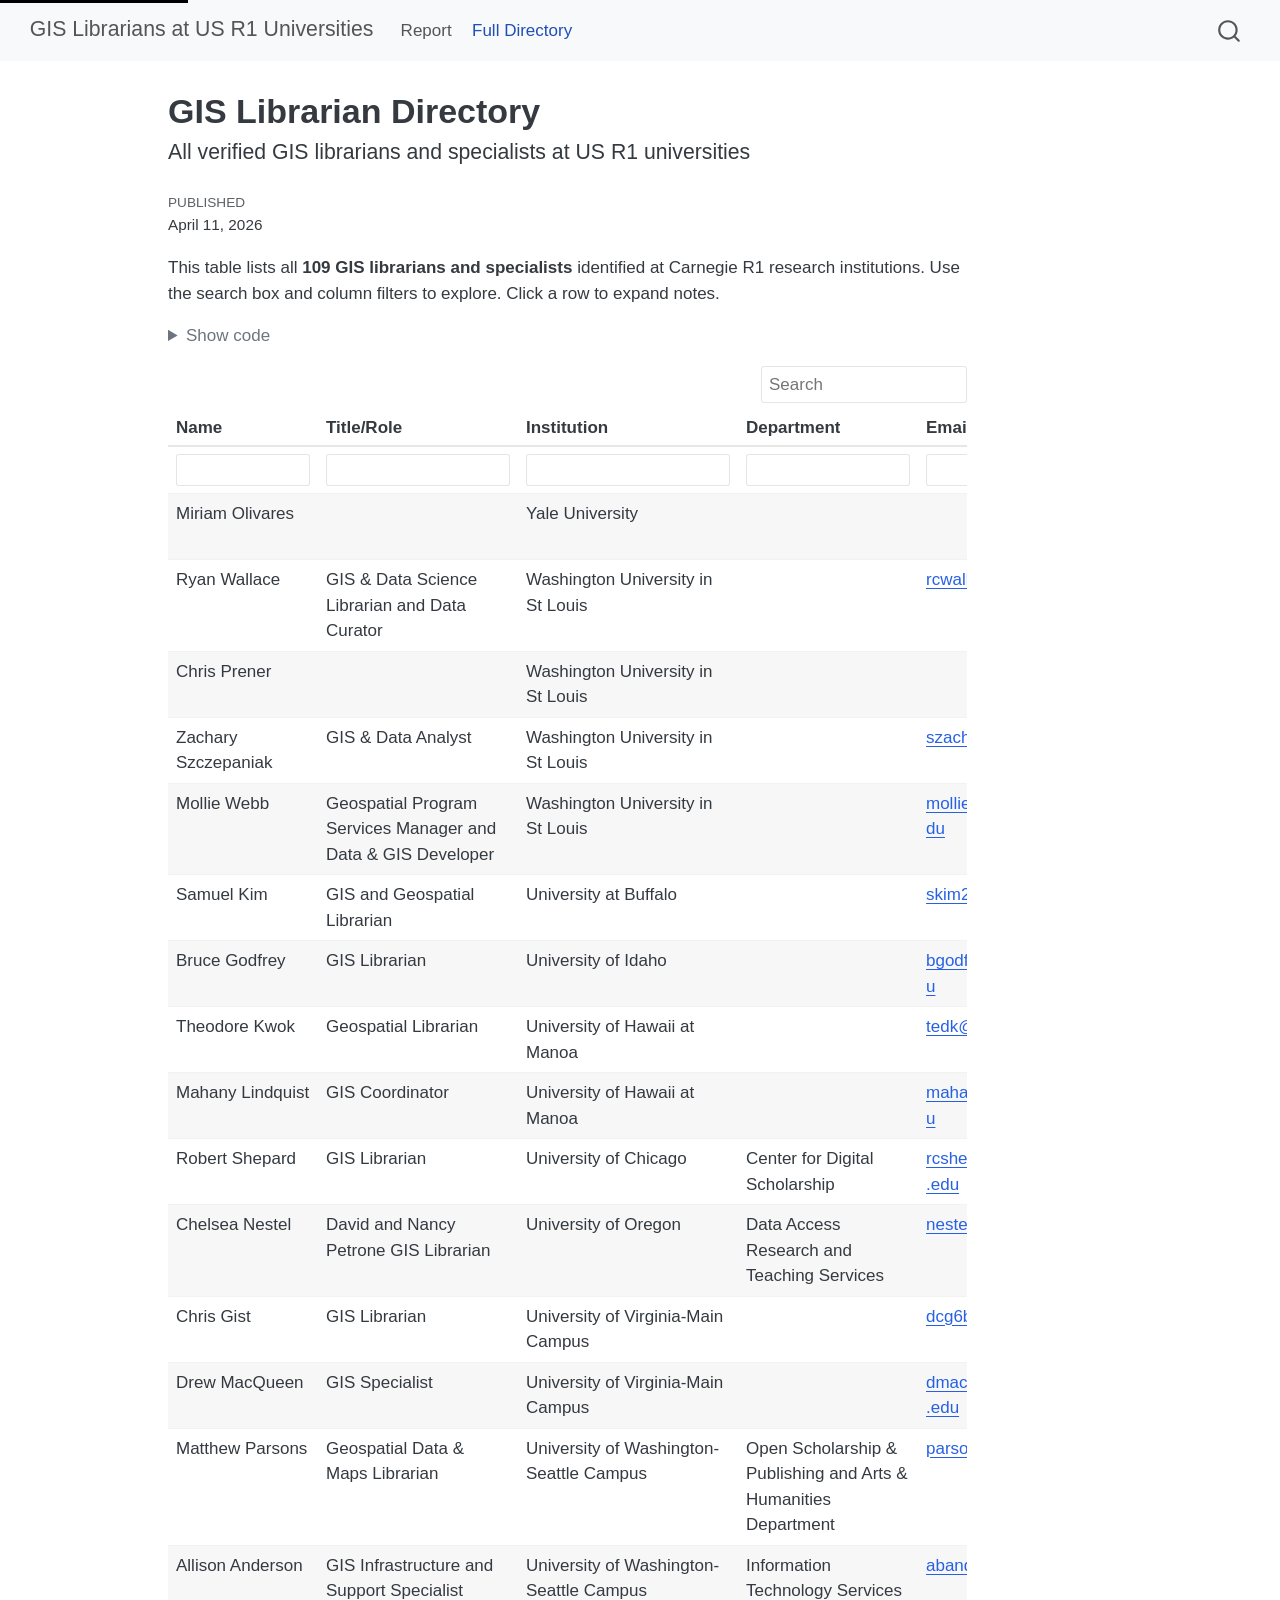
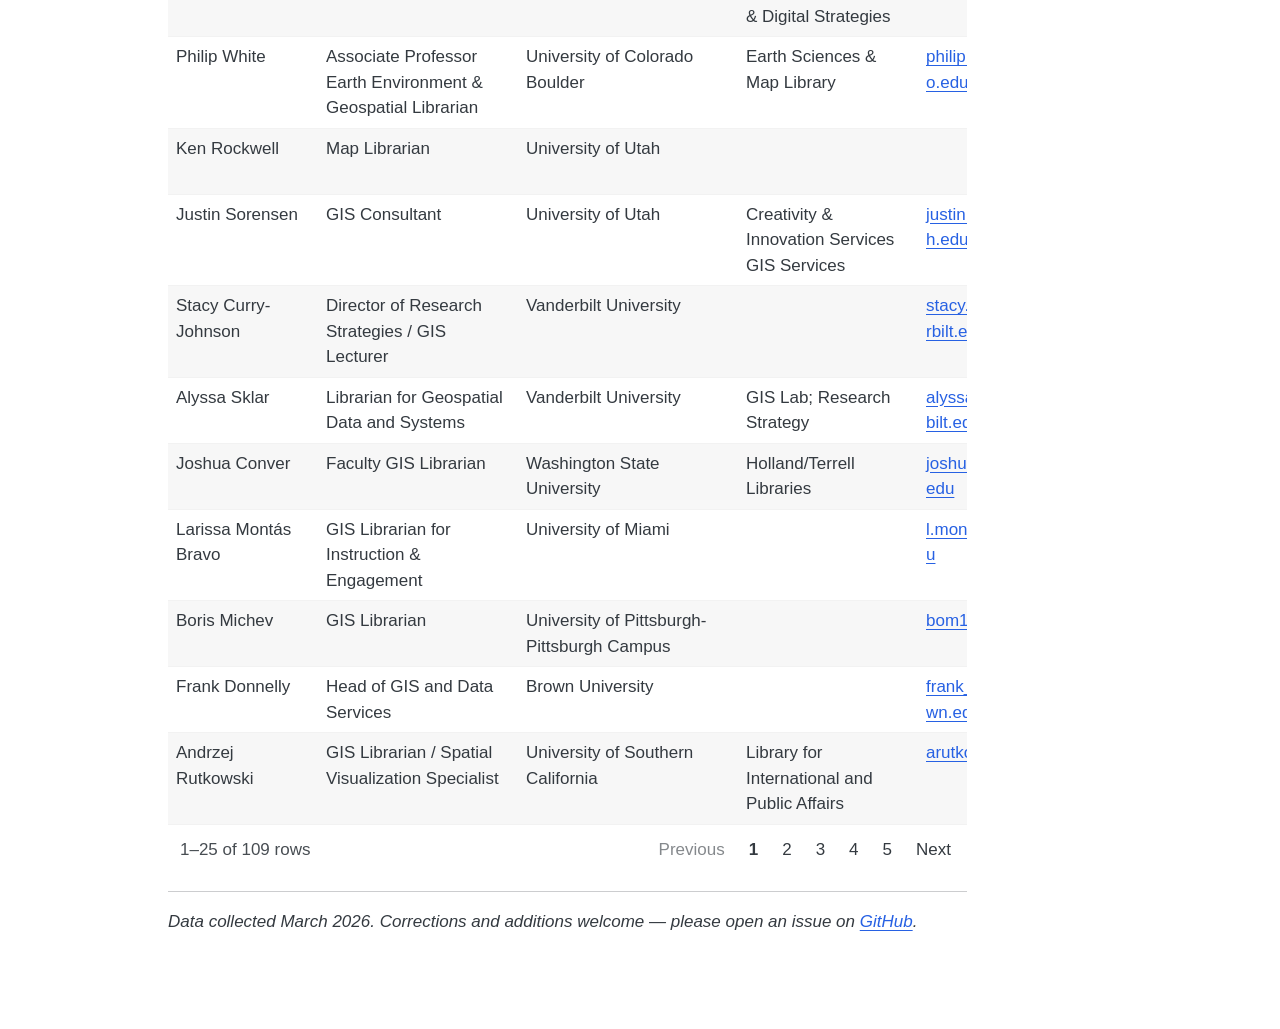
==== commit 12d7e880: "fix name typo, rebuild docs, and improve WCAG accessibility - Correct Gregory Okin name (was Gabriel" ====
--- a/docs/directory.html
+++ b/docs/directory.html
@@ -6,7 +6,7 @@
 
 <meta name="viewport" content="width=device-width, initial-scale=1.0, user-scalable=yes">
 
-<meta name="dcterms.date" content="2026-04-10">
+<meta name="dcterms.date" content="2026-04-11">
 
 <title>GIS Librarian Directory – GIS Librarians at US R1 Universities</title>
 <style>
@@ -122,6 +122,7 @@
 
 <body class="nav-fixed quarto-light">
 
+<a class="skip-link" href="#quarto-document-content">Skip to main content</a>
 <div id="quarto-search-results"></div>
   <header id="quarto-header" class="headroom fixed-top">
     <nav class="navbar navbar-expand-lg " data-bs-theme="dark">
@@ -132,7 +133,7 @@
     </a>
   </div>
             <div id="quarto-search" class="" title="Search"></div>
-          <button class="navbar-toggler" type="button" data-bs-toggle="collapse" data-bs-target="#navbarCollapse" aria-controls="navbarCollapse" role="menu" aria-expanded="false" aria-label="Toggle navigation" onclick="if (window.quartoToggleHeadroom) { window.quartoToggleHeadroom(); }">
+          <button class="navbar-toggler" type="button" data-bs-toggle="collapse" data-bs-target="#navbarCollapse" aria-controls="navbarCollapse" aria-expanded="false" aria-label="Toggle navigation" onclick="if (window.quartoToggleHeadroom) { window.quartoToggleHeadroom(); }">
   <span class="navbar-toggler-icon"></span>
 </button>
           <div class="collapse navbar-collapse" id="navbarCollapse">
@@ -161,7 +162,6 @@
     </div>
 <!-- main -->
 <main class="content" id="quarto-document-content">
-<a class="skip-link" href="#quarto-document-content">Skip to main content</a>
 
 <header id="title-block-header" class="quarto-title-block default">
 <div class="quarto-title">
@@ -177,7 +177,7 @@
     <div>
     <div class="quarto-title-meta-heading">Published</div>
     <div class="quarto-title-meta-contents">
-      <p class="date">April 10, 2026</p>
+      <p class="date">April 11, 2026</p>
     </div>
   </div>
   
@@ -227,8 +227,8 @@
 <span id="cb1-32"><a href="#cb1-32" aria-hidden="true" tabindex="-1"></a>)</span></code></pre></div><button title="Copy to Clipboard" class="code-copy-button"><i class="bi"></i></button></div>
 </details>
 <div class="cell-output-display">
-<div class="reactable html-widget html-fill-item" id="htmlwidget-aaedcd2033db5ccf276e" style="width:auto;height:auto;"></div>
-<script type="application/json" data-for="htmlwidget-aaedcd2033db5ccf276e">{"x":{"tag":{"name":"Reactable","attribs":{"data":{"Name":["Miriam Olivares","Ryan Wallace","Chris Prener","Zachary Szczepaniak","Mollie Webb","Samuel Kim","Bruce Godfrey","Theodore Kwok","Mahany Lindquist","Robert Shepard","Chelsea Nestel","Chris Gist","Drew MacQueen","Matthew Parsons","Allison Anderson","Philip White","Ken Rockwell","Justin Sorensen","Stacy Curry-Johnson","Alyssa Sklar","Joshua Conver","Larissa Montás Bravo","Boris Michev","Frank Donnelly","Andrzej Rutkowski","Rubab Shahzad","Morgan Rowe-Morris","Alex Marden","Diane López","Amy Work","Brittany Waltemate","Jessica Breen","Garrett Smith","Susan Powell","Michele Tobias","Danielle Kane","Janet Reyes","Jon Jablonski","Tom Brittnacher","Ed Brooks","Imma Mwanja","Ben Liebersohn","Girmaye Misgna","Meagan Duever","Matthew Toro","Kirk McPhail","Eric Friesenhahn","Kevin Martyn","Teresa Gomez","Mark Jackson","Jessica Benner","R. Benjamin Gorham","Chris Thiry","Eric Glass","Keith Jenkins","Drew Keener","Brittany Harris","Kelly Grove","John (Jack) Tieszen","Bruce Boucek","Belle Lipton","Theresa Quill","Daniel Watts","Paxton LaJoie","Amanda Tickner","Bob Cowling","Michelle Thompson Gumbs","Jeff Essic","Shannon Ricci","Bahare Sanaie-Movahed","Kalli Hale","Mech Frazier","Joshua Sadvari","Kevin Dyke","Tara Anthony","Tsering Wangyal Shawa","Nicole Kong","Matt Drwenski","Kim Ricker","Susan Oldenburg","Stace Maples","David Medeiros","Prashee Agarwal","John Olson","Felipe Valdez","Joe Aufmuth","April Friedl","Philip McDaniel","Jaime Martindale","Jessica St-Pierre","Erin Shives","Bonnie Wittstadt","Jing Xiao","Marcie Crocker","Nicole O Scholtz","Caroline Kayko","Ryan Mattke","Karen Majewicz","Stephen Appel","Kevin Haynes","Shwarna Bhattacharjee","Blair Tinker","Douglas Burns","Chrissy Klenke","Alyssa Renteria","Wenjie Wang","Milan Budhathoki","Rebecca M Seifried","Sarah Watson"],"Title/Role":["","GIS & Data Science Librarian and Data Curator","","GIS & Data Analyst","Geospatial Program Services Manager and Data & GIS Developer","GIS and Geospatial Librarian","GIS Librarian","Geospatial Librarian","GIS Coordinator","GIS Librarian","David and Nancy Petrone GIS Librarian","GIS Librarian","GIS Specialist","Geospatial Data & Maps Librarian","GIS Infrastructure and Support Specialist","Associate Professor Earth Environment & Geospatial Librarian","Map Librarian","GIS Consultant","Director of Research Strategies / GIS Lecturer","Librarian for Geospatial Data and Systems","Faculty GIS Librarian","GIS Librarian for Instruction & Engagement","GIS Librarian","Head of GIS and Data Services","GIS Librarian / Spatial Visualization Specialist","Data Visualization and GIS Librarian","Multi-Disciplinary and GIS Librarian","GIS & Geospatial Data Coordinator","Information Specialist","GIS and Map Librarian","Research Data and Geographic Information Librarian","Program Director Geospatial Research Support","Geospatial Specialist","GIS & Map Librarian","Geospatial Data Specialist","Computational Research & GIS Librarian","Geospatial Information Librarian","GIS Librarian","Curator/Subject Librarian","Geospatial Data Consultant","Geospatial Data Curator","Geospatial and Mapping Fellow","Mapping & Geospatial Data Librarian","GIS Librarian","Director of Maps Imagery and Geospatial Services","Geospatial Data Analyst","Map and GIS Specialist","GIS Librarian","Geospatial Data Analysis and Technology Specialist","Geospatial Sciences & Technology Librarian","GIS and Spatial Data Librarian","Research Data and GIS Specialist","Map & GIS Librarian","GIS/Metadata Librarian","GIS/Geospatial Data Librarian","Map and Geospatial Data Specialist","Research Associate / GIS Specialist","STEM Program Director / GIS and Earth Sciences Librarian","GIS Librarian","GIS Data and Research Librarian","GIS Librarian","Map and Spatial Data Librarian","GIS Specialist and Geospatial Applications Administrator","Interim Head GIS and Statistical Software Services / GIS Specialist in Education and Practice","GIS Librarian","GIS Data Librarian","Senior Geographic Information Systems Specialist","Lead Librarian for GIS","Associate Head Data Science Services","GIS Specialist","GIS Co-op","GIS Specialist","Geospatial Information Librarian","Maps and Spatial Data Curator","GIS Specialist","GIS Librarian","GIS Specialist","GIS Support Specialist","Head of GIS/Data Center","GIS Specialist","Assistant Director of Geospatial Collections & Services","Geospatial Reference and Instruction Specialist","GIS Specialist","Government and Geo-Information Librarian","GIS Specialist","GIS Librarian","Senior GIS Analyst","GIS Librarian","Map and Geospatial Data Librarian","GIS Specialist","GIS & Statistics Librarian","GIS Librarian","GIS Analyst","Information Technology Professional / GIS Consultant","Librarian for Geospatial and Numeric Data","Map & Geospatial Data Librarian","Map & Geospatial Information Librarian","Associate Director: Technology & Data Curation BTAA Geospatial Information Network","Geospatial Information Librarian","Geospatial Information Officer","Geospatial Analyst II","Research Specialist for GIS","GIS Librarian","Earth Sciences GIS and Maps Librarian","Data Visualization and GIS Specialist","Geospatial Data and Programs Librarian","GIS and Data Librarian","Geospatial Information Librarian","Maps & Geospatial Services Manager / Maps & Atlases Academic Liaison"],"Institution":["Yale University","Washington University in St Louis","Washington University in St Louis","Washington University in St Louis","Washington University in St Louis","University at Buffalo","University of Idaho","University of Hawaii at Manoa","University of Hawaii at Manoa","University of Chicago","University of Oregon","University of Virginia-Main Campus","University of Virginia-Main Campus","University of Washington-Seattle Campus","University of Washington-Seattle Campus","University of Colorado Boulder","University of Utah","University of Utah","Vanderbilt University","Vanderbilt University","Washington State University","University of Miami","University of Pittsburgh-Pittsburgh Campus","Brown University","University of Southern California","The University of Texas at Arlington","The University of Texas at Arlington","The University of Texas at Austin","The University of Texas at San Antonio","University of California-San Diego","The University of Alabama","American University","University of Arizona","University of California-Berkeley","University of California-Davis","University of California-Irvine","University of California-Riverside","University of California-Santa Barbara","University of California-Santa Barbara","Virginia Polytechnic Institute and State University","Virginia Polytechnic Institute and State University","University of Pennsylvania","University of Pennsylvania","University of Georgia","Arizona State University Campus Immersion","Arizona State University Campus Immersion","Arizona State University Campus Immersion","Brandeis University","Brigham Young University","Brigham Young University","Carnegie Mellon University","Case Western Reserve University","Colorado School of Mines","Columbia University in the City of New York","Cornell University","Duke University","Florida International University","Florida State University","George Mason University","Harvard University","Harvard University","Indiana University-Bloomington","Johns Hopkins University","Massachusetts Institute of Technology","Michigan State University","Michigan Technological University","New York University","North Carolina State University at Raleigh","North Carolina State University at Raleigh","Northeastern University","Northeastern University","Northwestern University","Ohio State University-Main Campus","Oklahoma State University-Main Campus","Pennsylvania State University-Main Campus","Princeton University","Purdue University-Main Campus","Rice University","Rice University","Rutgers University-New Brunswick","Stanford University","Stanford University","Stanford University","Syracuse University","Temple University","University of Florida","University of Kansas","University of North Carolina at Chapel Hill","University of Wisconsin-Madison","Ohio State University-Main Campus","Massachusetts Institute of Technology","Johns Hopkins University","Johns Hopkins University","University of Vermont","University of Michigan-Ann Arbor","University of Michigan-Ann Arbor","University of Minnesota-Twin Cities","University of Minnesota-Twin Cities","University of Wisconsin-Milwaukee","University of South Carolina-Columbia","University of South Carolina-Columbia","University of Rochester","University of North Texas","University of Nevada-Reno","University of Nevada-Las Vegas","University of Nebraska-Lincoln","University of Maryland-College Park","University of Massachusetts-Amherst","University of Kentucky"],"Department":["","","","","","","","","","Center for Digital Scholarship","Data Access Research and Teaching Services","","","Open Scholarship & Publishing and Arts & Humanities Department","Information Technology Services & Digital Strategies","Earth Sciences & Map Library","","Creativity & Innovation Services GIS Services","","GIS Lab; Research Strategy","Holland/Terrell Libraries","","","","Library for International and Public Affairs","","","Research Data Services Team","Digital Humanities & User Engagement","","Bruno Business Library","University Library","","Earth Sciences and Map Library","DataLab: Data Science and Informatics","","Research Services","Digital Strategies / DREAM Lab","Special Research Collections","","","Van Pelt-Dietrich Library Center","Van Pelt-Dietrich Library Center","Map and Government Information Library","Map and Geospatial Hub","Map and Geospatial Hub","Map and Geospatial Hub","","Science & Engineering","","Sorrells Library","Kelvin Smith Library","","Lehman Social Sciences Library","Mann Library","","GIS Center","Academic Liaison Programs & Services","","Frances Loeb Library / Graduate School of Design","Harvard Map Collection","","Digital Scholarship and Data Services","Research Data Services","","","Data Services","Data Science Services","Data Science Services","","Research Data Services","","Research and Education","McCasland Maps and Spatial Data / Digital Scholarship Center","Donald W. Hamer Center for Maps and Geospatial Information","Maps and Geospatial Information Center","","GIS/Data Center","GIS/Data Center","","Stanford Geospatial Center","Stanford Geospatial Center / Research Data Services","Geospatial Information Services","Research and Scholarship","Learning & Research Services","Spatial Information Services","Watson Library","Digital Research Services","","Research and Education","Research Data Services","Digital Scholarship and Data Services","Digital Scholarship and Data Services","Access Technology and Media Services","Social Sciences and Clark Library","Social Sciences and Clark Library","Map Library","Map Library","American Geographical Society Library","Data Services","Data Services","Digital Scholarship","","","","","GIS and Data Service Center","W.E.B. Du Bois Library","The Stacks: Digital Scholarship Center"],"Email":["","rcwallac@wustl.edu","","szachary@wustl.edu","molliewebb@wustl.edu","skim25@buffalo.edu","bgodfrey@uidaho.edu","tedk@hawaii.edu","mahanya@hawaii.edu","rcshepard@uchicago.edu","nestel@uoregon.edu","dcg6b@virginia.edu","dmacqueen@virginia.edu","parsonsm@uw.edu","abanders@uw.edu","philip.white@colorado.edu","","justin.sorensen@utah.edu","stacy.e.curry@vanderbilt.edu","alyssa.sklar@vanderbilt.edu","joshua.conver@wsu.edu","l.montas@umiami.edu","bom17@pitt.edu","frank_donnelly@brown.edu","arutkows@usc.edu","Rubab.shahzad@uta.edu","morgan.rowemorris@uta.libanswers.com","alex.marden@austin.utexas.edu","diane.lopez2@utsa.edu","awork@ucsd.edu","bgwaltemate@ua.edu","","garrettsmith@arizona.edu","smpowell@berkeley.edu","mmtobias@ucdavis.edu","kaned@uci.edu","janet.reyes@ucr.edu","jonjab@ucsb.edu","tombritt@ucsb.edu","gisdata@vt.edu","imma@vt.edu","benlieb@upenn.edu","gmisgna@upenn.edu","duever@uga.edu","matthew.toro@asu.edu","kirk.mcphail@asu.edu","efriesen@asu.edu","kpm@brandeis.edu","teresa_gomez@byu.edu","mark.jackson@byu.edu","jbenner@andrew.cmu.edu","rxg498@case.edu","cthiry@mines.edu","ecg2104@columbia.edu","kgj2@cornell.edu","drew.keener@duke.edu","bharris@fiu.edu","","jtieszen@gmu.edu","","belle_lipton@harvard.edu","theward@iu.edu","daniel.watts@jhu.edu","plajoie@mit.edu","atickner@msu.edu","rcowling@mtu.edu","","jfessic@ncsu.edu","swbrown@ncsu.edu","b.sanaiemovahed@neu.edu","hale.k@northeastern.edu","","sadvari.1@osu.edu","kdyke@okstate.edu","","shawatw@princeton.edu","geohelp@purdue.edu","drwenski@rice.edu","kricker@rice.edu","","maples@stanford.edu","davidmed@stanford.edu","prasheea@stanford.edu","jaolson@syr.edu","felipe.valdez@temple.edu","mapper@uflib.ufl.edu","april.friedl@ku.edu","pmmcdani@email.unc.edu","jmartindale@wisc.edu","st-pierre.19@osu.edu","eshives@mit.edu","bonni@jhu.edu","jxiao34@jhu.edu","marcie.crocker@uvm.edu","nscholtz@umich.edu","ckayko@umich.edu","matt0089@umn.edu","majew030@umn.edu","srappel@uwm.edu","kevin.haynes@sc.edu","shwarna.bhatta@sc.edu","btinker@library.rochester.edu","","cklenke@unr.edu","alyssa.renteria@unlv.edu","wwang37@unl.edu","lib-gisdata@umd.edu","","sarahwatson@uky.edu"],"Profile URL":["https://library.yale.edu/people/miriam-olivares","https://library.washu.edu/directory/ryan-wallace/","https://libguides.wustl.edu/prf.php?id=4e3d5990-d335-11ed-8db8-127d3674933b","","","https://library.buffalo.edu/about/staff/profile.html?fullName=skim","https://www.lib.uidaho.edu/about/people/bgodfrey.html","https://guides.library.manoa.hawaii.edu/contact","https://guides.library.manoa.hawaii.edu/contact","https://www.lib.uchicago.edu/about/directory/staff/robert-shepard/","https://library.uoregon.edu/directory/nestel","https://guides.lib.virginia.edu/gis","https://guides.lib.virginia.edu/gis","https://wagda.lib.washington.edu/","https://wagda.lib.washington.edu/","https://libraries.colorado.edu/libraries-collections/earth-sciences-map-library","https://campusguides.lib.utah.edu/c.php?g=160510&p=1053633","https://campusguides.lib.utah.edu/c.php?g=160510&p=1053633","https://www.library.vanderbilt.edu/gis-lab/","https://www.library.vanderbilt.edu/staff/profile/?id=406","https://libguides.libraries.wsu.edu/c.php?g=994713&p=10482113","https://www.library.miami.edu/","https://pitt.libguides.com/prf.php?account_id=134199","https://libguides.brown.edu/gis/education","https://libguides.usc.edu/Classics/atlases-maps","https://libguides.uta.edu/gis","https://libguides.uta.edu/prf.php?id=6254e5ef-7cdb-11ed-9922-0ad758b798c3","https://lib.utexas.edu/about/staff-and-admin/alex-marden","https://lib.utsa.edu/about/staff-directory/diane-lopez","https://ucsd.libguides.com/gis","https://guides.lib.ua.edu/prf.php?id=62737154-7cdb-11ed-9922-0ad758b798c3","","https://libguides.library.arizona.edu/GIS","https://www.lib.berkeley.edu/help/staff-directory/susan-powell","https://library.ucdavis.edu/person/michele-tobias/","https://guides.lib.uci.edu/prf.php?id=5952d46c-7cdb-11ed-9922-0ad758b798c3","https://library.ucr.edu/people/janet-reyes","https://www.library.ucsb.edu/staff/jon-jablonski","https://www.library.ucsb.edu/staff/tom-brittnacher","https://lib.vt.edu/find-borrow/geospaldata.html","https://lib.vt.edu/find-borrow/geospatialdata.html","http://library.upenn.edu/staff/ben-liebersohn","https://www.library.upenn.edu/staff/girmaye-misgna","https://www.libs.uga.edu/staff/duever-meagan","https://lib.asu.edu/geo/about","https://lib.asu.edu/geo/about","https://lib.asu.edu/geo/about","https://www.brandeis.edu/library/about/staff/research-instruction-services.html","https://lib.byu.edu/directory/teresa-gomez/","https://guides.lib.byu.edu/geography","https://www.library.cmu.edu/services/gis","","https://library.mines.edu/project/thiry-chris/","https://guides.library.columbia.edu/GIS","","https://library.duke.edu/data/about","https://library.fiu.edu/prf.php?id=f79570db-c450-11ee-9a47-0a92c88187d1","https://www.lib.fsu.edu/about/employee-directory","https://library.gmu.edu/subject-librarians","https://library.harvard.edu/staff/bruce-boucek","https://library.harvard.edu/staff/belle-lipton","https://guides.libraries.indiana.edu/GIS","https://www.library.jhu.edu/directory/","https://libguides.mit.edu/c.php?g=176295&p=1161379","https://libguides.lib.msu.edu/GIS","https://www.mtu.edu/library/research/gis/","https://library.nyu.edu/people/?departments=Data+Services","https://www.lib.ncsu.edu/staff/jfessic","","","https://library.northeastern.edu/administration/library-staff-directory/?wppb_username=kalli_hale","https://libguides.northwestern.edu/gis","https://library.osu.edu/people/sadvari.1","https://experts.okstate.edu/kdyke","https://guides.libraries.psu.edu/gis","https://library.princeton.edu/services/maps-geospatial-information-center","https://lib.purdue.edu/gis/","https://library.rice.edu/people/matt-drwenski","https://library.rice.edu/places/gisdata-center-gdc","https://www.libraries.rutgers.edu/directory/susan-oldenburg","","https://library.stanford.edu/people/david-medeiros","","","","","https://lib.ku.edu/gis","","","https://library.osu.edu/people/st-pierre.19","https://libguides.mit.edu/c.php?g=176295&p=1161379","https://www.library.jhu.edu/directory/","https://www.library.jhu.edu/directory/","https://libraries.uvm.edu/az/employee-directory/crocker-marcie","https://www.lib.umich.edu/users/nscholtz","https://www.lib.umich.edu/users/ckayko","https://www.lib.umn.edu/about/staff/ryan-mattke","https://www.lib.umn.edu/about/staff/karen-majewicz","https://uwm.edu/libraries/directory/appel-stephen/","https://sc.edu/about/offices_and_divisions/university_libraries/get_research_help/data_services/geographic_information_systems/","https://sc.edu/about/offices_and_divisions/university_libraries/get_research_help/data_services/geographic_information_systems/","https://www.library.rochester.edu/profile/blair_tinker","https://openaccess.unt.edu/people/douglas-burns.html","https://library.unr.edu/klenke-chrissy","","https://libraries.unl.edu/person/wenjie-wang/","https://www.lib.umd.edu/research/services/gis","https://umass.academia.edu/RebeccaSeifried","https://libraries.uky.edu/people/sarah-watson"],"Last-Checked Date":["2026-03-22","2026-03-22","2026-03-22","2026-03-22","2026-03-22","2026-03-22","2026-03-22","2026-03-22","2026-03-22","2026-03-22","2026-03-22","2026-03-22","2026-03-22","2026-03-22","2026-03-22","2026-03-22","2026-03-22","2026-03-22","2026-03-22","2026-03-22","2026-03-22","2026-03-22","2026-03-22","2026-03-22","2026-03-22","2026-03-22","2026-03-22","2026-03-22","2026-03-22","2026-03-22","2026-03-22","2026-03-22","2026-03-22","2026-03-22","2026-03-22","2026-03-22","2026-03-22","2026-03-22","2026-03-22","2026-03-22","2026-03-22","2026-03-22","2026-03-22","2026-03-22","2026-03-23","2026-03-23","2026-03-23","2026-03-23","2026-03-23","2026-03-23","2026-03-23","2026-03-23","2026-03-23","2026-03-23","2026-03-23","2026-03-23","2026-03-23","2026-03-23","2026-03-23","2026-03-23","2026-03-23","2026-03-23","2026-03-23","2026-03-23","2026-03-23","2026-03-23","2026-03-23","2026-03-23","2026-03-23","2026-03-23","2026-03-23","2026-03-23","2026-03-23","2026-03-23","2026-03-23","2026-03-23","2026-03-23","2026-03-23","2026-03-23","2026-03-23","2026-03-23","2026-03-23","2026-03-23","2026-03-23","2026-03-23","2026-03-23","2026-03-23","2026-03-23","2026-03-23","2026-03-23","2026-03-23","2026-03-23","2026-03-23","2026-03-23","2026-03-23","2026-03-23","2026-03-23","2026-03-23","2026-03-23","2026-03-23","2026-03-23","2026-03-23","2026-03-23","2026-03-23","2026-03-23","2026-03-23","2026-03-23","2026-03-23","2026-03-23"],"Notes":["","","","","","","","","","","","","","","","","","","","","","","","","","","","","","","","","","","","","","","","","","","","","","","","","","","","","","","","","","","","","","","","","","","","","","","Co-op student position (Jan 2026–present); substantive GIS role launching the GIS Lab","","","","","","","","","","","","","","","","","","","","","","","","","","","","","","","","","","","","","",""]},"columns":[{"id":"Name","name":"Name","type":"character","minWidth":150,"sticky":"left"},{"id":"Title/Role","name":"Title/Role","type":"character","minWidth":200},{"id":"Institution","name":"Institution","type":"character","minWidth":220},{"id":"Department","name":"Department","type":"character","minWidth":180},{"id":"Email","name":"Email","type":"character","cell":["",{"name":"a","attribs":{"href":"mailto:rcwallac@wustl.edu"},"children":["rcwallac@wustl.edu"]},"",{"name":"a","attribs":{"href":"mailto:szachary@wustl.edu"},"children":["szachary@wustl.edu"]},{"name":"a","attribs":{"href":"mailto:molliewebb@wustl.edu"},"children":["molliewebb@wustl.edu"]},{"name":"a","attribs":{"href":"mailto:skim25@buffalo.edu"},"children":["skim25@buffalo.edu"]},{"name":"a","attribs":{"href":"mailto:bgodfrey@uidaho.edu"},"children":["bgodfrey@uidaho.edu"]},{"name":"a","attribs":{"href":"mailto:tedk@hawaii.edu"},"children":["tedk@hawaii.edu"]},{"name":"a","attribs":{"href":"mailto:mahanya@hawaii.edu"},"children":["mahanya@hawaii.edu"]},{"name":"a","attribs":{"href":"mailto:rcshepard@uchicago.edu"},"children":["rcshepard@uchicago.edu"]},{"name":"a","attribs":{"href":"mailto:nestel@uoregon.edu"},"children":["nestel@uoregon.edu"]},{"name":"a","attribs":{"href":"mailto:dcg6b@virginia.edu"},"children":["dcg6b@virginia.edu"]},{"name":"a","attribs":{"href":"mailto:dmacqueen@virginia.edu"},"children":["dmacqueen@virginia.edu"]},{"name":"a","attribs":{"href":"mailto:parsonsm@uw.edu"},"children":["parsonsm@uw.edu"]},{"name":"a","attribs":{"href":"mailto:abanders@uw.edu"},"children":["abanders@uw.edu"]},{"name":"a","attribs":{"href":"mailto:philip.white@colorado.edu"},"children":["philip.white@colorado.edu"]},"",{"name":"a","attribs":{"href":"mailto:justin.sorensen@utah.edu"},"children":["justin.sorensen@utah.edu"]},{"name":"a","attribs":{"href":"mailto:stacy.e.curry@vanderbilt.edu"},"children":["stacy.e.curry@vanderbilt.edu"]},{"name":"a","attribs":{"href":"mailto:alyssa.sklar@vanderbilt.edu"},"children":["alyssa.sklar@vanderbilt.edu"]},{"name":"a","attribs":{"href":"mailto:joshua.conver@wsu.edu"},"children":["joshua.conver@wsu.edu"]},{"name":"a","attribs":{"href":"mailto:l.montas@umiami.edu"},"children":["l.montas@umiami.edu"]},{"name":"a","attribs":{"href":"mailto:bom17@pitt.edu"},"children":["bom17@pitt.edu"]},{"name":"a","attribs":{"href":"mailto:frank_donnelly@brown.edu"},"children":["frank_donnelly@brown.edu"]},{"name":"a","attribs":{"href":"mailto:arutkows@usc.edu"},"children":["arutkows@usc.edu"]},{"name":"a","attribs":{"href":"mailto:Rubab.shahzad@uta.edu"},"children":["Rubab.shahzad@uta.edu"]},{"name":"a","attribs":{"href":"mailto:morgan.rowemorris@uta.libanswers.com"},"children":["morgan.rowemorris@uta.libanswers.com"]},{"name":"a","attribs":{"href":"mailto:alex.marden@austin.utexas.edu"},"children":["alex.marden@austin.utexas.edu"]},{"name":"a","attribs":{"href":"mailto:diane.lopez2@utsa.edu"},"children":["diane.lopez2@utsa.edu"]},{"name":"a","attribs":{"href":"mailto:awork@ucsd.edu"},"children":["awork@ucsd.edu"]},{"name":"a","attribs":{"href":"mailto:bgwaltemate@ua.edu"},"children":["bgwaltemate@ua.edu"]},"",{"name":"a","attribs":{"href":"mailto:garrettsmith@arizona.edu"},"children":["garrettsmith@arizona.edu"]},{"name":"a","attribs":{"href":"mailto:smpowell@berkeley.edu"},"children":["smpowell@berkeley.edu"]},{"name":"a","attribs":{"href":"mailto:mmtobias@ucdavis.edu"},"children":["mmtobias@ucdavis.edu"]},{"name":"a","attribs":{"href":"mailto:kaned@uci.edu"},"children":["kaned@uci.edu"]},{"name":"a","attribs":{"href":"mailto:janet.reyes@ucr.edu"},"children":["janet.reyes@ucr.edu"]},{"name":"a","attribs":{"href":"mailto:jonjab@ucsb.edu"},"children":["jonjab@ucsb.edu"]},{"name":"a","attribs":{"href":"mailto:tombritt@ucsb.edu"},"children":["tombritt@ucsb.edu"]},{"name":"a","attribs":{"href":"mailto:gisdata@vt.edu"},"children":["gisdata@vt.edu"]},{"name":"a","attribs":{"href":"mailto:imma@vt.edu"},"children":["imma@vt.edu"]},{"name":"a","attribs":{"href":"mailto:benlieb@upenn.edu"},"children":["benlieb@upenn.edu"]},{"name":"a","attribs":{"href":"mailto:gmisgna@upenn.edu"},"children":["gmisgna@upenn.edu"]},{"name":"a","attribs":{"href":"mailto:duever@uga.edu"},"children":["duever@uga.edu"]},{"name":"a","attribs":{"href":"mailto:matthew.toro@asu.edu"},"children":["matthew.toro@asu.edu"]},{"name":"a","attribs":{"href":"mailto:kirk.mcphail@asu.edu"},"children":["kirk.mcphail@asu.edu"]},{"name":"a","attribs":{"href":"mailto:efriesen@asu.edu"},"children":["efriesen@asu.edu"]},{"name":"a","attribs":{"href":"mailto:kpm@brandeis.edu"},"children":["kpm@brandeis.edu"]},{"name":"a","attribs":{"href":"mailto:teresa_gomez@byu.edu"},"children":["teresa_gomez@byu.edu"]},{"name":"a","attribs":{"href":"mailto:mark.jackson@byu.edu"},"children":["mark.jackson@byu.edu"]},{"name":"a","attribs":{"href":"mailto:jbenner@andrew.cmu.edu"},"children":["jbenner@andrew.cmu.edu"]},{"name":"a","attribs":{"href":"mailto:rxg498@case.edu"},"children":["rxg498@case.edu"]},{"name":"a","attribs":{"href":"mailto:cthiry@mines.edu"},"children":["cthiry@mines.edu"]},{"name":"a","attribs":{"href":"mailto:ecg2104@columbia.edu"},"children":["ecg2104@columbia.edu"]},{"name":"a","attribs":{"href":"mailto:kgj2@cornell.edu"},"children":["kgj2@cornell.edu"]},{"name":"a","attribs":{"href":"mailto:drew.keener@duke.edu"},"children":["drew.keener@duke.edu"]},{"name":"a","attribs":{"href":"mailto:bharris@fiu.edu"},"children":["bharris@fiu.edu"]},"",{"name":"a","attribs":{"href":"mailto:jtieszen@gmu.edu"},"children":["jtieszen@gmu.edu"]},"",{"name":"a","attribs":{"href":"mailto:belle_lipton@harvard.edu"},"children":["belle_lipton@harvard.edu"]},{"name":"a","attribs":{"href":"mailto:theward@iu.edu"},"children":["theward@iu.edu"]},{"name":"a","attribs":{"href":"mailto:daniel.watts@jhu.edu"},"children":["daniel.watts@jhu.edu"]},{"name":"a","attribs":{"href":"mailto:plajoie@mit.edu"},"children":["plajoie@mit.edu"]},{"name":"a","attribs":{"href":"mailto:atickner@msu.edu"},"children":["atickner@msu.edu"]},{"name":"a","attribs":{"href":"mailto:rcowling@mtu.edu"},"children":["rcowling@mtu.edu"]},"",{"name":"a","attribs":{"href":"mailto:jfessic@ncsu.edu"},"children":["jfessic@ncsu.edu"]},{"name":"a","attribs":{"href":"mailto:swbrown@ncsu.edu"},"children":["swbrown@ncsu.edu"]},{"name":"a","attribs":{"href":"mailto:b.sanaiemovahed@neu.edu"},"children":["b.sanaiemovahed@neu.edu"]},{"name":"a","attribs":{"href":"mailto:hale.k@northeastern.edu"},"children":["hale.k@northeastern.edu"]},"",{"name":"a","attribs":{"href":"mailto:sadvari.1@osu.edu"},"children":["sadvari.1@osu.edu"]},{"name":"a","attribs":{"href":"mailto:kdyke@okstate.edu"},"children":["kdyke@okstate.edu"]},"",{"name":"a","attribs":{"href":"mailto:shawatw@princeton.edu"},"children":["shawatw@princeton.edu"]},{"name":"a","attribs":{"href":"mailto:geohelp@purdue.edu"},"children":["geohelp@purdue.edu"]},{"name":"a","attribs":{"href":"mailto:drwenski@rice.edu"},"children":["drwenski@rice.edu"]},{"name":"a","attribs":{"href":"mailto:kricker@rice.edu"},"children":["kricker@rice.edu"]},"",{"name":"a","attribs":{"href":"mailto:maples@stanford.edu"},"children":["maples@stanford.edu"]},{"name":"a","attribs":{"href":"mailto:davidmed@stanford.edu"},"children":["davidmed@stanford.edu"]},{"name":"a","attribs":{"href":"mailto:prasheea@stanford.edu"},"children":["prasheea@stanford.edu"]},{"name":"a","attribs":{"href":"mailto:jaolson@syr.edu"},"children":["jaolson@syr.edu"]},{"name":"a","attribs":{"href":"mailto:felipe.valdez@temple.edu"},"children":["felipe.valdez@temple.edu"]},{"name":"a","attribs":{"href":"mailto:mapper@uflib.ufl.edu"},"children":["mapper@uflib.ufl.edu"]},{"name":"a","attribs":{"href":"mailto:april.friedl@ku.edu"},"children":["april.friedl@ku.edu"]},{"name":"a","attribs":{"href":"mailto:pmmcdani@email.unc.edu"},"children":["pmmcdani@email.unc.edu"]},{"name":"a","attribs":{"href":"mailto:jmartindale@wisc.edu"},"children":["jmartindale@wisc.edu"]},{"name":"a","attribs":{"href":"mailto:st-pierre.19@osu.edu"},"children":["st-pierre.19@osu.edu"]},{"name":"a","attribs":{"href":"mailto:eshives@mit.edu"},"children":["eshives@mit.edu"]},{"name":"a","attribs":{"href":"mailto:bonni@jhu.edu"},"children":["bonni@jhu.edu"]},{"name":"a","attribs":{"href":"mailto:jxiao34@jhu.edu"},"children":["jxiao34@jhu.edu"]},{"name":"a","attribs":{"href":"mailto:marcie.crocker@uvm.edu"},"children":["marcie.crocker@uvm.edu"]},{"name":"a","attribs":{"href":"mailto:nscholtz@umich.edu"},"children":["nscholtz@umich.edu"]},{"name":"a","attribs":{"href":"mailto:ckayko@umich.edu"},"children":["ckayko@umich.edu"]},{"name":"a","attribs":{"href":"mailto:matt0089@umn.edu"},"children":["matt0089@umn.edu"]},{"name":"a","attribs":{"href":"mailto:majew030@umn.edu"},"children":["majew030@umn.edu"]},{"name":"a","attribs":{"href":"mailto:srappel@uwm.edu"},"children":["srappel@uwm.edu"]},{"name":"a","attribs":{"href":"mailto:kevin.haynes@sc.edu"},"children":["kevin.haynes@sc.edu"]},{"name":"a","attribs":{"href":"mailto:shwarna.bhatta@sc.edu"},"children":["shwarna.bhatta@sc.edu"]},{"name":"a","attribs":{"href":"mailto:btinker@library.rochester.edu"},"children":["btinker@library.rochester.edu"]},"",{"name":"a","attribs":{"href":"mailto:cklenke@unr.edu"},"children":["cklenke@unr.edu"]},{"name":"a","attribs":{"href":"mailto:alyssa.renteria@unlv.edu"},"children":["alyssa.renteria@unlv.edu"]},{"name":"a","attribs":{"href":"mailto:wwang37@unl.edu"},"children":["wwang37@unl.edu"]},{"name":"a","attribs":{"href":"mailto:lib-gisdata@umd.edu"},"children":["lib-gisdata@umd.edu"]},"",{"name":"a","attribs":{"href":"mailto:sarahwatson@uky.edu"},"children":["sarahwatson@uky.edu"]}],"minWidth":180},{"id":"Profile URL","name":"Profile","type":"character","cell":[{"name":"a","attribs":{"href":"https://library.yale.edu/people/miriam-olivares","target":"_blank"},"children":["Link"]},{"name":"a","attribs":{"href":"https://library.washu.edu/directory/ryan-wallace/","target":"_blank"},"children":["Link"]},{"name":"a","attribs":{"href":"https://libguides.wustl.edu/prf.php?id=4e3d5990-d335-11ed-8db8-127d3674933b","target":"_blank"},"children":["Link"]},"","",{"name":"a","attribs":{"href":"https://library.buffalo.edu/about/staff/profile.html?fullName=skim","target":"_blank"},"children":["Link"]},{"name":"a","attribs":{"href":"https://www.lib.uidaho.edu/about/people/bgodfrey.html","target":"_blank"},"children":["Link"]},{"name":"a","attribs":{"href":"https://guides.library.manoa.hawaii.edu/contact","target":"_blank"},"children":["Link"]},{"name":"a","attribs":{"href":"https://guides.library.manoa.hawaii.edu/contact","target":"_blank"},"children":["Link"]},{"name":"a","attribs":{"href":"https://www.lib.uchicago.edu/about/directory/staff/robert-shepard/","target":"_blank"},"children":["Link"]},{"name":"a","attribs":{"href":"https://library.uoregon.edu/directory/nestel","target":"_blank"},"children":["Link"]},{"name":"a","attribs":{"href":"https://guides.lib.virginia.edu/gis","target":"_blank"},"children":["Link"]},{"name":"a","attribs":{"href":"https://guides.lib.virginia.edu/gis","target":"_blank"},"children":["Link"]},{"name":"a","attribs":{"href":"https://wagda.lib.washington.edu/","target":"_blank"},"children":["Link"]},{"name":"a","attribs":{"href":"https://wagda.lib.washington.edu/","target":"_blank"},"children":["Link"]},{"name":"a","attribs":{"href":"https://libraries.colorado.edu/libraries-collections/earth-sciences-map-library","target":"_blank"},"children":["Link"]},{"name":"a","attribs":{"href":"https://campusguides.lib.utah.edu/c.php?g=160510&p=1053633","target":"_blank"},"children":["Link"]},{"name":"a","attribs":{"href":"https://campusguides.lib.utah.edu/c.php?g=160510&p=1053633","target":"_blank"},"children":["Link"]},{"name":"a","attribs":{"href":"https://www.library.vanderbilt.edu/gis-lab/","target":"_blank"},"children":["Link"]},{"name":"a","attribs":{"href":"https://www.library.vanderbilt.edu/staff/profile/?id=406","target":"_blank"},"children":["Link"]},{"name":"a","attribs":{"href":"https://libguides.libraries.wsu.edu/c.php?g=994713&p=10482113","target":"_blank"},"children":["Link"]},{"name":"a","attribs":{"href":"https://www.library.miami.edu/","target":"_blank"},"children":["Link"]},{"name":"a","attribs":{"href":"https://pitt.libguides.com/prf.php?account_id=134199","target":"_blank"},"children":["Link"]},{"name":"a","attribs":{"href":"https://libguides.brown.edu/gis/education","target":"_blank"},"children":["Link"]},{"name":"a","attribs":{"href":"https://libguides.usc.edu/Classics/atlases-maps","target":"_blank"},"children":["Link"]},{"name":"a","attribs":{"href":"https://libguides.uta.edu/gis","target":"_blank"},"children":["Link"]},{"name":"a","attribs":{"href":"https://libguides.uta.edu/prf.php?id=6254e5ef-7cdb-11ed-9922-0ad758b798c3","target":"_blank"},"children":["Link"]},{"name":"a","attribs":{"href":"https://lib.utexas.edu/about/staff-and-admin/alex-marden","target":"_blank"},"children":["Link"]},{"name":"a","attribs":{"href":"https://lib.utsa.edu/about/staff-directory/diane-lopez","target":"_blank"},"children":["Link"]},{"name":"a","attribs":{"href":"https://ucsd.libguides.com/gis","target":"_blank"},"children":["Link"]},{"name":"a","attribs":{"href":"https://guides.lib.ua.edu/prf.php?id=62737154-7cdb-11ed-9922-0ad758b798c3","target":"_blank"},"children":["Link"]},"",{"name":"a","attribs":{"href":"https://libguides.library.arizona.edu/GIS","target":"_blank"},"children":["Link"]},{"name":"a","attribs":{"href":"https://www.lib.berkeley.edu/help/staff-directory/susan-powell","target":"_blank"},"children":["Link"]},{"name":"a","attribs":{"href":"https://library.ucdavis.edu/person/michele-tobias/","target":"_blank"},"children":["Link"]},{"name":"a","attribs":{"href":"https://guides.lib.uci.edu/prf.php?id=5952d46c-7cdb-11ed-9922-0ad758b798c3","target":"_blank"},"children":["Link"]},{"name":"a","attribs":{"href":"https://library.ucr.edu/people/janet-reyes","target":"_blank"},"children":["Link"]},{"name":"a","attribs":{"href":"https://www.library.ucsb.edu/staff/jon-jablonski","target":"_blank"},"children":["Link"]},{"name":"a","attribs":{"href":"https://www.library.ucsb.edu/staff/tom-brittnacher","target":"_blank"},"children":["Link"]},{"name":"a","attribs":{"href":"https://lib.vt.edu/find-borrow/geospaldata.html","target":"_blank"},"children":["Link"]},{"name":"a","attribs":{"href":"https://lib.vt.edu/find-borrow/geospatialdata.html","target":"_blank"},"children":["Link"]},{"name":"a","attribs":{"href":"http://library.upenn.edu/staff/ben-liebersohn","target":"_blank"},"children":["Link"]},{"name":"a","attribs":{"href":"https://www.library.upenn.edu/staff/girmaye-misgna","target":"_blank"},"children":["Link"]},{"name":"a","attribs":{"href":"https://www.libs.uga.edu/staff/duever-meagan","target":"_blank"},"children":["Link"]},{"name":"a","attribs":{"href":"https://lib.asu.edu/geo/about","target":"_blank"},"children":["Link"]},{"name":"a","attribs":{"href":"https://lib.asu.edu/geo/about","target":"_blank"},"children":["Link"]},{"name":"a","attribs":{"href":"https://lib.asu.edu/geo/about","target":"_blank"},"children":["Link"]},{"name":"a","attribs":{"href":"https://www.brandeis.edu/library/about/staff/research-instruction-services.html","target":"_blank"},"children":["Link"]},{"name":"a","attribs":{"href":"https://lib.byu.edu/directory/teresa-gomez/","target":"_blank"},"children":["Link"]},{"name":"a","attribs":{"href":"https://guides.lib.byu.edu/geography","target":"_blank"},"children":["Link"]},{"name":"a","attribs":{"href":"https://www.library.cmu.edu/services/gis","target":"_blank"},"children":["Link"]},"",{"name":"a","attribs":{"href":"https://library.mines.edu/project/thiry-chris/","target":"_blank"},"children":["Link"]},{"name":"a","attribs":{"href":"https://guides.library.columbia.edu/GIS","target":"_blank"},"children":["Link"]},"",{"name":"a","attribs":{"href":"https://library.duke.edu/data/about","target":"_blank"},"children":["Link"]},{"name":"a","attribs":{"href":"https://library.fiu.edu/prf.php?id=f79570db-c450-11ee-9a47-0a92c88187d1","target":"_blank"},"children":["Link"]},{"name":"a","attribs":{"href":"https://www.lib.fsu.edu/about/employee-directory","target":"_blank"},"children":["Link"]},{"name":"a","attribs":{"href":"https://library.gmu.edu/subject-librarians","target":"_blank"},"children":["Link"]},{"name":"a","attribs":{"href":"https://library.harvard.edu/staff/bruce-boucek","target":"_blank"},"children":["Link"]},{"name":"a","attribs":{"href":"https://library.harvard.edu/staff/belle-lipton","target":"_blank"},"children":["Link"]},{"name":"a","attribs":{"href":"https://guides.libraries.indiana.edu/GIS","target":"_blank"},"children":["Link"]},{"name":"a","attribs":{"href":"https://www.library.jhu.edu/directory/","target":"_blank"},"children":["Link"]},{"name":"a","attribs":{"href":"https://libguides.mit.edu/c.php?g=176295&p=1161379","target":"_blank"},"children":["Link"]},{"name":"a","attribs":{"href":"https://libguides.lib.msu.edu/GIS","target":"_blank"},"children":["Link"]},{"name":"a","attribs":{"href":"https://www.mtu.edu/library/research/gis/","target":"_blank"},"children":["Link"]},{"name":"a","attribs":{"href":"https://library.nyu.edu/people/?departments=Data+Services","target":"_blank"},"children":["Link"]},{"name":"a","attribs":{"href":"https://www.lib.ncsu.edu/staff/jfessic","target":"_blank"},"children":["Link"]},"","",{"name":"a","attribs":{"href":"https://library.northeastern.edu/administration/library-staff-directory/?wppb_username=kalli_hale","target":"_blank"},"children":["Link"]},{"name":"a","attribs":{"href":"https://libguides.northwestern.edu/gis","target":"_blank"},"children":["Link"]},{"name":"a","attribs":{"href":"https://library.osu.edu/people/sadvari.1","target":"_blank"},"children":["Link"]},{"name":"a","attribs":{"href":"https://experts.okstate.edu/kdyke","target":"_blank"},"children":["Link"]},{"name":"a","attribs":{"href":"https://guides.libraries.psu.edu/gis","target":"_blank"},"children":["Link"]},{"name":"a","attribs":{"href":"https://library.princeton.edu/services/maps-geospatial-information-center","target":"_blank"},"children":["Link"]},{"name":"a","attribs":{"href":"https://lib.purdue.edu/gis/","target":"_blank"},"children":["Link"]},{"name":"a","attribs":{"href":"https://library.rice.edu/people/matt-drwenski","target":"_blank"},"children":["Link"]},{"name":"a","attribs":{"href":"https://library.rice.edu/places/gisdata-center-gdc","target":"_blank"},"children":["Link"]},{"name":"a","attribs":{"href":"https://www.libraries.rutgers.edu/directory/susan-oldenburg","target":"_blank"},"children":["Link"]},"",{"name":"a","attribs":{"href":"https://library.stanford.edu/people/david-medeiros","target":"_blank"},"children":["Link"]},"","","","",{"name":"a","attribs":{"href":"https://lib.ku.edu/gis","target":"_blank"},"children":["Link"]},"","",{"name":"a","attribs":{"href":"https://library.osu.edu/people/st-pierre.19","target":"_blank"},"children":["Link"]},{"name":"a","attribs":{"href":"https://libguides.mit.edu/c.php?g=176295&p=1161379","target":"_blank"},"children":["Link"]},{"name":"a","attribs":{"href":"https://www.library.jhu.edu/directory/","target":"_blank"},"children":["Link"]},{"name":"a","attribs":{"href":"https://www.library.jhu.edu/directory/","target":"_blank"},"children":["Link"]},{"name":"a","attribs":{"href":"https://libraries.uvm.edu/az/employee-directory/crocker-marcie","target":"_blank"},"children":["Link"]},{"name":"a","attribs":{"href":"https://www.lib.umich.edu/users/nscholtz","target":"_blank"},"children":["Link"]},{"name":"a","attribs":{"href":"https://www.lib.umich.edu/users/ckayko","target":"_blank"},"children":["Link"]},{"name":"a","attribs":{"href":"https://www.lib.umn.edu/about/staff/ryan-mattke","target":"_blank"},"children":["Link"]},{"name":"a","attribs":{"href":"https://www.lib.umn.edu/about/staff/karen-majewicz","target":"_blank"},"children":["Link"]},{"name":"a","attribs":{"href":"https://uwm.edu/libraries/directory/appel-stephen/","target":"_blank"},"children":["Link"]},{"name":"a","attribs":{"href":"https://sc.edu/about/offices_and_divisions/university_libraries/get_research_help/data_services/geographic_information_systems/","target":"_blank"},"children":["Link"]},{"name":"a","attribs":{"href":"https://sc.edu/about/offices_and_divisions/university_libraries/get_research_help/data_services/geographic_information_systems/","target":"_blank"},"children":["Link"]},{"name":"a","attribs":{"href":"https://www.library.rochester.edu/profile/blair_tinker","target":"_blank"},"children":["Link"]},{"name":"a","attribs":{"href":"https://openaccess.unt.edu/people/douglas-burns.html","target":"_blank"},"children":["Link"]},{"name":"a","attribs":{"href":"https://library.unr.edu/klenke-chrissy","target":"_blank"},"children":["Link"]},"",{"name":"a","attribs":{"href":"https://libraries.unl.edu/person/wenjie-wang/","target":"_blank"},"children":["Link"]},{"name":"a","attribs":{"href":"https://www.lib.umd.edu/research/services/gis","target":"_blank"},"children":["Link"]},{"name":"a","attribs":{"href":"https://umass.academia.edu/RebeccaSeifried","target":"_blank"},"children":["Link"]},{"name":"a","attribs":{"href":"https://libraries.uky.edu/people/sarah-watson","target":"_blank"},"children":["Link"]}],"minWidth":80},{"id":"Last-Checked Date","name":"Checked","type":"Date","minWidth":100},{"id":"Notes","name":"Notes","type":"character","minWidth":200}],"filterable":true,"searchable":true,"defaultPageSize":25,"highlight":true,"striped":true,"dataKey":"e89cb6eda1239f77f04eb03e8aedcffe"},"children":[]},"class":"reactR_markup"},"evals":[],"jsHooks":[]}</script>
+<div class="reactable html-widget html-fill-item" id="htmlwidget-568dd3e4bd1d5229da99" style="width:auto;height:auto;"></div>
+<script type="application/json" data-for="htmlwidget-568dd3e4bd1d5229da99">{"x":{"tag":{"name":"Reactable","attribs":{"data":{"Name":["Miriam Olivares","Ryan Wallace","Chris Prener","Zachary Szczepaniak","Mollie Webb","Samuel Kim","Bruce Godfrey","Theodore Kwok","Mahany Lindquist","Robert Shepard","Chelsea Nestel","Chris Gist","Drew MacQueen","Matthew Parsons","Allison Anderson","Philip White","Ken Rockwell","Justin Sorensen","Stacy Curry-Johnson","Alyssa Sklar","Joshua Conver","Larissa Montás Bravo","Boris Michev","Frank Donnelly","Andrzej Rutkowski","Rubab Shahzad","Morgan Rowe-Morris","Alex Marden","Diane López","Amy Work","Brittany Waltemate","Jessica Breen","Garrett Smith","Susan Powell","Michele Tobias","Danielle Kane","Janet Reyes","Jon Jablonski","Tom Brittnacher","Ed Brooks","Imma Mwanja","Ben Liebersohn","Girmaye Misgna","Meagan Duever","Matthew Toro","Kirk McPhail","Eric Friesenhahn","Kevin Martyn","Teresa Gomez","Mark Jackson","Jessica Benner","R. Benjamin Gorham","Chris Thiry","Eric Glass","Keith Jenkins","Drew Keener","Brittany Harris","Kelly Grove","John (Jack) Tieszen","Bruce Boucek","Belle Lipton","Theresa Quill","Daniel Watts","Paxton LaJoie","Amanda Tickner","Bob Cowling","Michelle Thompson Gumbs","Jeff Essic","Shannon Ricci","Bahare Sanaie-Movahed","Kalli Hale","Mech Frazier","Joshua Sadvari","Kevin Dyke","Tara Anthony","Tsering Wangyal Shawa","Nicole Kong","Matt Drwenski","Kim Ricker","Susan Oldenburg","Stace Maples","David Medeiros","Prashee Agarwal","John Olson","Felipe Valdez","Joe Aufmuth","April Friedl","Philip McDaniel","Jaime Martindale","Jessica St-Pierre","Erin Shives","Bonnie Wittstadt","Jing Xiao","Marcie Crocker","Nicole O Scholtz","Caroline Kayko","Ryan Mattke","Karen Majewicz","Stephen Appel","Kevin Haynes","Shwarna Bhattacharjee","Blair Tinker","Douglas Burns","Chrissy Klenke","Alyssa Renteria","Wenjie Wang","Milan Budhathoki","Rebecca M Seifried","Sarah Watson"],"Title/Role":["","GIS & Data Science Librarian and Data Curator","","GIS & Data Analyst","Geospatial Program Services Manager and Data & GIS Developer","GIS and Geospatial Librarian","GIS Librarian","Geospatial Librarian","GIS Coordinator","GIS Librarian","David and Nancy Petrone GIS Librarian","GIS Librarian","GIS Specialist","Geospatial Data & Maps Librarian","GIS Infrastructure and Support Specialist","Associate Professor Earth Environment & Geospatial Librarian","Map Librarian","GIS Consultant","Director of Research Strategies / GIS Lecturer","Librarian for Geospatial Data and Systems","Faculty GIS Librarian","GIS Librarian for Instruction & Engagement","GIS Librarian","Head of GIS and Data Services","GIS Librarian / Spatial Visualization Specialist","Data Visualization and GIS Librarian","Multi-Disciplinary and GIS Librarian","GIS & Geospatial Data Coordinator","Information Specialist","GIS and Map Librarian","Research Data and Geographic Information Librarian","Program Director Geospatial Research Support","Geospatial Specialist","GIS & Map Librarian","Geospatial Data Specialist","Computational Research & GIS Librarian","Geospatial Information Librarian","GIS Librarian","Curator/Subject Librarian","Geospatial Data Consultant","Geospatial Data Curator","Geospatial and Mapping Fellow","Mapping & Geospatial Data Librarian","GIS Librarian","Director of Maps Imagery and Geospatial Services","Geospatial Data Analyst","Map and GIS Specialist","GIS Librarian","Geospatial Data Analysis and Technology Specialist","Geospatial Sciences & Technology Librarian","GIS and Spatial Data Librarian","Research Data and GIS Specialist","Map & GIS Librarian","GIS/Metadata Librarian","GIS/Geospatial Data Librarian","Map and Geospatial Data Specialist","Research Associate / GIS Specialist","STEM Program Director / GIS and Earth Sciences Librarian","GIS Librarian","GIS Data and Research Librarian","GIS Librarian","Map and Spatial Data Librarian","GIS Specialist and Geospatial Applications Administrator","Interim Head GIS and Statistical Software Services / GIS Specialist in Education and Practice","GIS Librarian","GIS Data Librarian","Senior Geographic Information Systems Specialist","Lead Librarian for GIS","Associate Head Data Science Services","GIS Specialist","GIS Co-op","GIS Specialist","Geospatial Information Librarian","Maps and Spatial Data Curator","GIS Specialist","GIS Librarian","GIS Specialist","GIS Support Specialist","Head of GIS/Data Center","GIS Specialist","Assistant Director of Geospatial Collections & Services","Geospatial Reference and Instruction Specialist","GIS Specialist","Government and Geo-Information Librarian","GIS Specialist","GIS Librarian","Senior GIS Analyst","GIS Librarian","Map and Geospatial Data Librarian","GIS Specialist","GIS & Statistics Librarian","GIS Librarian","GIS Analyst","Information Technology Professional / GIS Consultant","Librarian for Geospatial and Numeric Data","Map & Geospatial Data Librarian","Map & Geospatial Information Librarian","Associate Director: Technology & Data Curation BTAA Geospatial Information Network","Geospatial Information Librarian","Geospatial Information Officer","Geospatial Analyst II","Research Specialist for GIS","GIS Librarian","Earth Sciences GIS and Maps Librarian","Data Visualization and GIS Specialist","Geospatial Data and Programs Librarian","GIS and Data Librarian","Geospatial Information Librarian","Maps & Geospatial Services Manager / Maps & Atlases Academic Liaison"],"Institution":["Yale University","Washington University in St Louis","Washington University in St Louis","Washington University in St Louis","Washington University in St Louis","University at Buffalo","University of Idaho","University of Hawaii at Manoa","University of Hawaii at Manoa","University of Chicago","University of Oregon","University of Virginia-Main Campus","University of Virginia-Main Campus","University of Washington-Seattle Campus","University of Washington-Seattle Campus","University of Colorado Boulder","University of Utah","University of Utah","Vanderbilt University","Vanderbilt University","Washington State University","University of Miami","University of Pittsburgh-Pittsburgh Campus","Brown University","University of Southern California","The University of Texas at Arlington","The University of Texas at Arlington","The University of Texas at Austin","The University of Texas at San Antonio","University of California-San Diego","The University of Alabama","American University","University of Arizona","University of California-Berkeley","University of California-Davis","University of California-Irvine","University of California-Riverside","University of California-Santa Barbara","University of California-Santa Barbara","Virginia Polytechnic Institute and State University","Virginia Polytechnic Institute and State University","University of Pennsylvania","University of Pennsylvania","University of Georgia","Arizona State University Campus Immersion","Arizona State University Campus Immersion","Arizona State University Campus Immersion","Brandeis University","Brigham Young University","Brigham Young University","Carnegie Mellon University","Case Western Reserve University","Colorado School of Mines","Columbia University in the City of New York","Cornell University","Duke University","Florida International University","Florida State University","George Mason University","Harvard University","Harvard University","Indiana University-Bloomington","Johns Hopkins University","Massachusetts Institute of Technology","Michigan State University","Michigan Technological University","New York University","North Carolina State University at Raleigh","North Carolina State University at Raleigh","Northeastern University","Northeastern University","Northwestern University","Ohio State University-Main Campus","Oklahoma State University-Main Campus","Pennsylvania State University-Main Campus","Princeton University","Purdue University-Main Campus","Rice University","Rice University","Rutgers University-New Brunswick","Stanford University","Stanford University","Stanford University","Syracuse University","Temple University","University of Florida","University of Kansas","University of North Carolina at Chapel Hill","University of Wisconsin-Madison","Ohio State University-Main Campus","Massachusetts Institute of Technology","Johns Hopkins University","Johns Hopkins University","University of Vermont","University of Michigan-Ann Arbor","University of Michigan-Ann Arbor","University of Minnesota-Twin Cities","University of Minnesota-Twin Cities","University of Wisconsin-Milwaukee","University of South Carolina-Columbia","University of South Carolina-Columbia","University of Rochester","University of North Texas","University of Nevada-Reno","University of Nevada-Las Vegas","University of Nebraska-Lincoln","University of Maryland-College Park","University of Massachusetts-Amherst","University of Kentucky"],"Department":["","","","","","","","","","Center for Digital Scholarship","Data Access Research and Teaching Services","","","Open Scholarship & Publishing and Arts & Humanities Department","Information Technology Services & Digital Strategies","Earth Sciences & Map Library","","Creativity & Innovation Services GIS Services","","GIS Lab; Research Strategy","Holland/Terrell Libraries","","","","Library for International and Public Affairs","","","Research Data Services Team","Digital Humanities & User Engagement","","Bruno Business Library","University Library","","Earth Sciences and Map Library","DataLab: Data Science and Informatics","","Research Services","Digital Strategies / DREAM Lab","Special Research Collections","","","Van Pelt-Dietrich Library Center","Van Pelt-Dietrich Library Center","Map and Government Information Library","Map and Geospatial Hub","Map and Geospatial Hub","Map and Geospatial Hub","","Science & Engineering","","Sorrells Library","Kelvin Smith Library","","Lehman Social Sciences Library","Mann Library","","GIS Center","Academic Liaison Programs & Services","","Frances Loeb Library / Graduate School of Design","Harvard Map Collection","","Digital Scholarship and Data Services","Research Data Services","","","Data Services","Data Science Services","Data Science Services","","Research Data Services","","Research and Education","McCasland Maps and Spatial Data / Digital Scholarship Center","Donald W. Hamer Center for Maps and Geospatial Information","Maps and Geospatial Information Center","","GIS/Data Center","GIS/Data Center","","Stanford Geospatial Center","Stanford Geospatial Center / Research Data Services","Geospatial Information Services","Research and Scholarship","Learning & Research Services","Spatial Information Services","Watson Library","Digital Research Services","","Research and Education","Research Data Services","Digital Scholarship and Data Services","Digital Scholarship and Data Services","Access Technology and Media Services","Social Sciences and Clark Library","Social Sciences and Clark Library","Map Library","Map Library","American Geographical Society Library","Data Services","Data Services","Digital Scholarship","","","","","GIS and Data Service Center","W.E.B. Du Bois Library","The Stacks: Digital Scholarship Center"],"Email":["","rcwallac@wustl.edu","","szachary@wustl.edu","molliewebb@wustl.edu","skim25@buffalo.edu","bgodfrey@uidaho.edu","tedk@hawaii.edu","mahanya@hawaii.edu","rcshepard@uchicago.edu","nestel@uoregon.edu","dcg6b@virginia.edu","dmacqueen@virginia.edu","parsonsm@uw.edu","abanders@uw.edu","philip.white@colorado.edu","","justin.sorensen@utah.edu","stacy.e.curry@vanderbilt.edu","alyssa.sklar@vanderbilt.edu","joshua.conver@wsu.edu","l.montas@umiami.edu","bom17@pitt.edu","frank_donnelly@brown.edu","arutkows@usc.edu","Rubab.shahzad@uta.edu","morgan.rowemorris@uta.libanswers.com","alex.marden@austin.utexas.edu","diane.lopez2@utsa.edu","awork@ucsd.edu","bgwaltemate@ua.edu","","garrettsmith@arizona.edu","smpowell@berkeley.edu","mmtobias@ucdavis.edu","kaned@uci.edu","janet.reyes@ucr.edu","jonjab@ucsb.edu","tombritt@ucsb.edu","gisdata@vt.edu","imma@vt.edu","benlieb@upenn.edu","gmisgna@upenn.edu","duever@uga.edu","matthew.toro@asu.edu","kirk.mcphail@asu.edu","efriesen@asu.edu","kpm@brandeis.edu","teresa_gomez@byu.edu","mark.jackson@byu.edu","jbenner@andrew.cmu.edu","rxg498@case.edu","cthiry@mines.edu","ecg2104@columbia.edu","kgj2@cornell.edu","drew.keener@duke.edu","bharris@fiu.edu","","jtieszen@gmu.edu","","belle_lipton@harvard.edu","theward@iu.edu","daniel.watts@jhu.edu","plajoie@mit.edu","atickner@msu.edu","rcowling@mtu.edu","","jfessic@ncsu.edu","swbrown@ncsu.edu","b.sanaiemovahed@neu.edu","hale.k@northeastern.edu","","sadvari.1@osu.edu","kdyke@okstate.edu","","shawatw@princeton.edu","geohelp@purdue.edu","drwenski@rice.edu","kricker@rice.edu","","maples@stanford.edu","davidmed@stanford.edu","prasheea@stanford.edu","jaolson@syr.edu","felipe.valdez@temple.edu","mapper@uflib.ufl.edu","april.friedl@ku.edu","pmmcdani@email.unc.edu","jmartindale@wisc.edu","st-pierre.19@osu.edu","eshives@mit.edu","bonni@jhu.edu","jxiao34@jhu.edu","marcie.crocker@uvm.edu","nscholtz@umich.edu","ckayko@umich.edu","matt0089@umn.edu","majew030@umn.edu","srappel@uwm.edu","kevin.haynes@sc.edu","shwarna.bhatta@sc.edu","btinker@library.rochester.edu","","cklenke@unr.edu","alyssa.renteria@unlv.edu","wwang37@unl.edu","lib-gisdata@umd.edu","","sarahwatson@uky.edu"],"Profile URL":["https://library.yale.edu/people/miriam-olivares","https://library.washu.edu/directory/ryan-wallace/","https://libguides.wustl.edu/prf.php?id=4e3d5990-d335-11ed-8db8-127d3674933b","","","https://library.buffalo.edu/about/staff/profile.html?fullName=skim","https://www.lib.uidaho.edu/about/people/bgodfrey.html","https://guides.library.manoa.hawaii.edu/contact","https://guides.library.manoa.hawaii.edu/contact","https://www.lib.uchicago.edu/about/directory/staff/robert-shepard/","https://library.uoregon.edu/directory/nestel","https://guides.lib.virginia.edu/gis","https://guides.lib.virginia.edu/gis","https://wagda.lib.washington.edu/","https://wagda.lib.washington.edu/","https://libraries.colorado.edu/libraries-collections/earth-sciences-map-library","https://campusguides.lib.utah.edu/c.php?g=160510&p=1053633","https://campusguides.lib.utah.edu/c.php?g=160510&p=1053633","https://www.library.vanderbilt.edu/gis-lab/","https://www.library.vanderbilt.edu/staff/profile/?id=406","https://libguides.libraries.wsu.edu/c.php?g=994713&p=10482113","https://www.library.miami.edu/","https://pitt.libguides.com/prf.php?account_id=134199","https://libguides.brown.edu/gis/education","https://libguides.usc.edu/Classics/atlases-maps","https://libguides.uta.edu/gis","https://libguides.uta.edu/prf.php?id=6254e5ef-7cdb-11ed-9922-0ad758b798c3","https://lib.utexas.edu/about/staff-and-admin/alex-marden","https://lib.utsa.edu/about/staff-directory/diane-lopez","https://ucsd.libguides.com/gis","https://guides.lib.ua.edu/prf.php?id=62737154-7cdb-11ed-9922-0ad758b798c3","","https://libguides.library.arizona.edu/GIS","https://www.lib.berkeley.edu/help/staff-directory/susan-powell","https://library.ucdavis.edu/person/michele-tobias/","https://guides.lib.uci.edu/prf.php?id=5952d46c-7cdb-11ed-9922-0ad758b798c3","https://library.ucr.edu/people/janet-reyes","https://www.library.ucsb.edu/staff/jon-jablonski","https://www.library.ucsb.edu/staff/tom-brittnacher","https://lib.vt.edu/find-borrow/geospaldata.html","https://lib.vt.edu/find-borrow/geospatialdata.html","http://library.upenn.edu/staff/ben-liebersohn","https://www.library.upenn.edu/staff/girmaye-misgna","https://www.libs.uga.edu/staff/duever-meagan","https://lib.asu.edu/geo/about","https://lib.asu.edu/geo/about","https://lib.asu.edu/geo/about","https://www.brandeis.edu/library/about/staff/research-instruction-services.html","https://lib.byu.edu/directory/teresa-gomez/","https://guides.lib.byu.edu/geography","https://www.library.cmu.edu/services/gis","","https://library.mines.edu/project/thiry-chris/","https://guides.library.columbia.edu/GIS","","https://library.duke.edu/data/about","https://library.fiu.edu/prf.php?id=f79570db-c450-11ee-9a47-0a92c88187d1","https://www.lib.fsu.edu/about/employee-directory","https://library.gmu.edu/subject-librarians","https://library.harvard.edu/staff/bruce-boucek","https://library.harvard.edu/staff/belle-lipton","https://guides.libraries.indiana.edu/GIS","https://www.library.jhu.edu/directory/","https://libguides.mit.edu/c.php?g=176295&p=1161379","https://libguides.lib.msu.edu/GIS","https://www.mtu.edu/library/research/gis/","https://library.nyu.edu/people/?departments=Data+Services","https://www.lib.ncsu.edu/staff/jfessic","","","https://library.northeastern.edu/administration/library-staff-directory/?wppb_username=kalli_hale","https://libguides.northwestern.edu/gis","https://library.osu.edu/people/sadvari.1","https://experts.okstate.edu/kdyke","https://guides.libraries.psu.edu/gis","https://library.princeton.edu/services/maps-geospatial-information-center","https://lib.purdue.edu/gis/","https://library.rice.edu/people/matt-drwenski","https://library.rice.edu/places/gisdata-center-gdc","https://www.libraries.rutgers.edu/directory/susan-oldenburg","","https://library.stanford.edu/people/david-medeiros","","","","","https://lib.ku.edu/gis","","","https://library.osu.edu/people/st-pierre.19","https://libguides.mit.edu/c.php?g=176295&p=1161379","https://www.library.jhu.edu/directory/","https://www.library.jhu.edu/directory/","https://libraries.uvm.edu/az/employee-directory/crocker-marcie","https://www.lib.umich.edu/users/nscholtz","https://www.lib.umich.edu/users/ckayko","https://www.lib.umn.edu/about/staff/ryan-mattke","https://www.lib.umn.edu/about/staff/karen-majewicz","https://uwm.edu/libraries/directory/appel-stephen/","https://sc.edu/about/offices_and_divisions/university_libraries/get_research_help/data_services/geographic_information_systems/","https://sc.edu/about/offices_and_divisions/university_libraries/get_research_help/data_services/geographic_information_systems/","https://www.library.rochester.edu/profile/blair_tinker","https://openaccess.unt.edu/people/douglas-burns.html","https://library.unr.edu/klenke-chrissy","","https://libraries.unl.edu/person/wenjie-wang/","https://www.lib.umd.edu/research/services/gis","https://umass.academia.edu/RebeccaSeifried","https://libraries.uky.edu/people/sarah-watson"],"Last-Checked Date":["2026-03-22","2026-03-22","2026-03-22","2026-03-22","2026-03-22","2026-03-22","2026-03-22","2026-03-22","2026-03-22","2026-03-22","2026-03-22","2026-03-22","2026-03-22","2026-03-22","2026-03-22","2026-03-22","2026-03-22","2026-03-22","2026-03-22","2026-03-22","2026-03-22","2026-03-22","2026-03-22","2026-03-22","2026-03-22","2026-03-22","2026-03-22","2026-03-22","2026-03-22","2026-03-22","2026-03-22","2026-03-22","2026-03-22","2026-03-22","2026-03-22","2026-03-22","2026-03-22","2026-03-22","2026-03-22","2026-03-22","2026-03-22","2026-03-22","2026-03-22","2026-03-22","2026-03-23","2026-03-23","2026-03-23","2026-03-23","2026-03-23","2026-03-23","2026-03-23","2026-03-23","2026-03-23","2026-03-23","2026-03-23","2026-03-23","2026-03-23","2026-03-23","2026-03-23","2026-03-23","2026-03-23","2026-03-23","2026-03-23","2026-03-23","2026-03-23","2026-03-23","2026-03-23","2026-03-23","2026-03-23","2026-03-23","2026-03-23","2026-03-23","2026-03-23","2026-03-23","2026-03-23","2026-03-23","2026-03-23","2026-03-23","2026-03-23","2026-03-23","2026-03-23","2026-03-23","2026-03-23","2026-03-23","2026-03-23","2026-03-23","2026-03-23","2026-03-23","2026-03-23","2026-03-23","2026-03-23","2026-03-23","2026-03-23","2026-03-23","2026-03-23","2026-03-23","2026-03-23","2026-03-23","2026-03-23","2026-03-23","2026-03-23","2026-03-23","2026-03-23","2026-03-23","2026-03-23","2026-03-23","2026-03-23","2026-03-23","2026-03-23"],"Notes":["","","","","","","","","","","","","","","","","","","","","","","","","","","","","","","","","","","","","","","","","","","","","","","","","","","","","","","","","","","","","","","","","","","","","","","Co-op student position (Jan 2026–present); substantive GIS role launching the GIS Lab","","","","","","","","","","","","","","","","","","","","","","","","","","","","","","","","","","","","","",""]},"columns":[{"id":"Name","name":"Name","type":"character","minWidth":150,"sticky":"left"},{"id":"Title/Role","name":"Title/Role","type":"character","minWidth":200},{"id":"Institution","name":"Institution","type":"character","minWidth":220},{"id":"Department","name":"Department","type":"character","minWidth":180},{"id":"Email","name":"Email","type":"character","cell":["",{"name":"a","attribs":{"href":"mailto:rcwallac@wustl.edu"},"children":["rcwallac@wustl.edu"]},"",{"name":"a","attribs":{"href":"mailto:szachary@wustl.edu"},"children":["szachary@wustl.edu"]},{"name":"a","attribs":{"href":"mailto:molliewebb@wustl.edu"},"children":["molliewebb@wustl.edu"]},{"name":"a","attribs":{"href":"mailto:skim25@buffalo.edu"},"children":["skim25@buffalo.edu"]},{"name":"a","attribs":{"href":"mailto:bgodfrey@uidaho.edu"},"children":["bgodfrey@uidaho.edu"]},{"name":"a","attribs":{"href":"mailto:tedk@hawaii.edu"},"children":["tedk@hawaii.edu"]},{"name":"a","attribs":{"href":"mailto:mahanya@hawaii.edu"},"children":["mahanya@hawaii.edu"]},{"name":"a","attribs":{"href":"mailto:rcshepard@uchicago.edu"},"children":["rcshepard@uchicago.edu"]},{"name":"a","attribs":{"href":"mailto:nestel@uoregon.edu"},"children":["nestel@uoregon.edu"]},{"name":"a","attribs":{"href":"mailto:dcg6b@virginia.edu"},"children":["dcg6b@virginia.edu"]},{"name":"a","attribs":{"href":"mailto:dmacqueen@virginia.edu"},"children":["dmacqueen@virginia.edu"]},{"name":"a","attribs":{"href":"mailto:parsonsm@uw.edu"},"children":["parsonsm@uw.edu"]},{"name":"a","attribs":{"href":"mailto:abanders@uw.edu"},"children":["abanders@uw.edu"]},{"name":"a","attribs":{"href":"mailto:philip.white@colorado.edu"},"children":["philip.white@colorado.edu"]},"",{"name":"a","attribs":{"href":"mailto:justin.sorensen@utah.edu"},"children":["justin.sorensen@utah.edu"]},{"name":"a","attribs":{"href":"mailto:stacy.e.curry@vanderbilt.edu"},"children":["stacy.e.curry@vanderbilt.edu"]},{"name":"a","attribs":{"href":"mailto:alyssa.sklar@vanderbilt.edu"},"children":["alyssa.sklar@vanderbilt.edu"]},{"name":"a","attribs":{"href":"mailto:joshua.conver@wsu.edu"},"children":["joshua.conver@wsu.edu"]},{"name":"a","attribs":{"href":"mailto:l.montas@umiami.edu"},"children":["l.montas@umiami.edu"]},{"name":"a","attribs":{"href":"mailto:bom17@pitt.edu"},"children":["bom17@pitt.edu"]},{"name":"a","attribs":{"href":"mailto:frank_donnelly@brown.edu"},"children":["frank_donnelly@brown.edu"]},{"name":"a","attribs":{"href":"mailto:arutkows@usc.edu"},"children":["arutkows@usc.edu"]},{"name":"a","attribs":{"href":"mailto:Rubab.shahzad@uta.edu"},"children":["Rubab.shahzad@uta.edu"]},{"name":"a","attribs":{"href":"mailto:morgan.rowemorris@uta.libanswers.com"},"children":["morgan.rowemorris@uta.libanswers.com"]},{"name":"a","attribs":{"href":"mailto:alex.marden@austin.utexas.edu"},"children":["alex.marden@austin.utexas.edu"]},{"name":"a","attribs":{"href":"mailto:diane.lopez2@utsa.edu"},"children":["diane.lopez2@utsa.edu"]},{"name":"a","attribs":{"href":"mailto:awork@ucsd.edu"},"children":["awork@ucsd.edu"]},{"name":"a","attribs":{"href":"mailto:bgwaltemate@ua.edu"},"children":["bgwaltemate@ua.edu"]},"",{"name":"a","attribs":{"href":"mailto:garrettsmith@arizona.edu"},"children":["garrettsmith@arizona.edu"]},{"name":"a","attribs":{"href":"mailto:smpowell@berkeley.edu"},"children":["smpowell@berkeley.edu"]},{"name":"a","attribs":{"href":"mailto:mmtobias@ucdavis.edu"},"children":["mmtobias@ucdavis.edu"]},{"name":"a","attribs":{"href":"mailto:kaned@uci.edu"},"children":["kaned@uci.edu"]},{"name":"a","attribs":{"href":"mailto:janet.reyes@ucr.edu"},"children":["janet.reyes@ucr.edu"]},{"name":"a","attribs":{"href":"mailto:jonjab@ucsb.edu"},"children":["jonjab@ucsb.edu"]},{"name":"a","attribs":{"href":"mailto:tombritt@ucsb.edu"},"children":["tombritt@ucsb.edu"]},{"name":"a","attribs":{"href":"mailto:gisdata@vt.edu"},"children":["gisdata@vt.edu"]},{"name":"a","attribs":{"href":"mailto:imma@vt.edu"},"children":["imma@vt.edu"]},{"name":"a","attribs":{"href":"mailto:benlieb@upenn.edu"},"children":["benlieb@upenn.edu"]},{"name":"a","attribs":{"href":"mailto:gmisgna@upenn.edu"},"children":["gmisgna@upenn.edu"]},{"name":"a","attribs":{"href":"mailto:duever@uga.edu"},"children":["duever@uga.edu"]},{"name":"a","attribs":{"href":"mailto:matthew.toro@asu.edu"},"children":["matthew.toro@asu.edu"]},{"name":"a","attribs":{"href":"mailto:kirk.mcphail@asu.edu"},"children":["kirk.mcphail@asu.edu"]},{"name":"a","attribs":{"href":"mailto:efriesen@asu.edu"},"children":["efriesen@asu.edu"]},{"name":"a","attribs":{"href":"mailto:kpm@brandeis.edu"},"children":["kpm@brandeis.edu"]},{"name":"a","attribs":{"href":"mailto:teresa_gomez@byu.edu"},"children":["teresa_gomez@byu.edu"]},{"name":"a","attribs":{"href":"mailto:mark.jackson@byu.edu"},"children":["mark.jackson@byu.edu"]},{"name":"a","attribs":{"href":"mailto:jbenner@andrew.cmu.edu"},"children":["jbenner@andrew.cmu.edu"]},{"name":"a","attribs":{"href":"mailto:rxg498@case.edu"},"children":["rxg498@case.edu"]},{"name":"a","attribs":{"href":"mailto:cthiry@mines.edu"},"children":["cthiry@mines.edu"]},{"name":"a","attribs":{"href":"mailto:ecg2104@columbia.edu"},"children":["ecg2104@columbia.edu"]},{"name":"a","attribs":{"href":"mailto:kgj2@cornell.edu"},"children":["kgj2@cornell.edu"]},{"name":"a","attribs":{"href":"mailto:drew.keener@duke.edu"},"children":["drew.keener@duke.edu"]},{"name":"a","attribs":{"href":"mailto:bharris@fiu.edu"},"children":["bharris@fiu.edu"]},"",{"name":"a","attribs":{"href":"mailto:jtieszen@gmu.edu"},"children":["jtieszen@gmu.edu"]},"",{"name":"a","attribs":{"href":"mailto:belle_lipton@harvard.edu"},"children":["belle_lipton@harvard.edu"]},{"name":"a","attribs":{"href":"mailto:theward@iu.edu"},"children":["theward@iu.edu"]},{"name":"a","attribs":{"href":"mailto:daniel.watts@jhu.edu"},"children":["daniel.watts@jhu.edu"]},{"name":"a","attribs":{"href":"mailto:plajoie@mit.edu"},"children":["plajoie@mit.edu"]},{"name":"a","attribs":{"href":"mailto:atickner@msu.edu"},"children":["atickner@msu.edu"]},{"name":"a","attribs":{"href":"mailto:rcowling@mtu.edu"},"children":["rcowling@mtu.edu"]},"",{"name":"a","attribs":{"href":"mailto:jfessic@ncsu.edu"},"children":["jfessic@ncsu.edu"]},{"name":"a","attribs":{"href":"mailto:swbrown@ncsu.edu"},"children":["swbrown@ncsu.edu"]},{"name":"a","attribs":{"href":"mailto:b.sanaiemovahed@neu.edu"},"children":["b.sanaiemovahed@neu.edu"]},{"name":"a","attribs":{"href":"mailto:hale.k@northeastern.edu"},"children":["hale.k@northeastern.edu"]},"",{"name":"a","attribs":{"href":"mailto:sadvari.1@osu.edu"},"children":["sadvari.1@osu.edu"]},{"name":"a","attribs":{"href":"mailto:kdyke@okstate.edu"},"children":["kdyke@okstate.edu"]},"",{"name":"a","attribs":{"href":"mailto:shawatw@princeton.edu"},"children":["shawatw@princeton.edu"]},{"name":"a","attribs":{"href":"mailto:geohelp@purdue.edu"},"children":["geohelp@purdue.edu"]},{"name":"a","attribs":{"href":"mailto:drwenski@rice.edu"},"children":["drwenski@rice.edu"]},{"name":"a","attribs":{"href":"mailto:kricker@rice.edu"},"children":["kricker@rice.edu"]},"",{"name":"a","attribs":{"href":"mailto:maples@stanford.edu"},"children":["maples@stanford.edu"]},{"name":"a","attribs":{"href":"mailto:davidmed@stanford.edu"},"children":["davidmed@stanford.edu"]},{"name":"a","attribs":{"href":"mailto:prasheea@stanford.edu"},"children":["prasheea@stanford.edu"]},{"name":"a","attribs":{"href":"mailto:jaolson@syr.edu"},"children":["jaolson@syr.edu"]},{"name":"a","attribs":{"href":"mailto:felipe.valdez@temple.edu"},"children":["felipe.valdez@temple.edu"]},{"name":"a","attribs":{"href":"mailto:mapper@uflib.ufl.edu"},"children":["mapper@uflib.ufl.edu"]},{"name":"a","attribs":{"href":"mailto:april.friedl@ku.edu"},"children":["april.friedl@ku.edu"]},{"name":"a","attribs":{"href":"mailto:pmmcdani@email.unc.edu"},"children":["pmmcdani@email.unc.edu"]},{"name":"a","attribs":{"href":"mailto:jmartindale@wisc.edu"},"children":["jmartindale@wisc.edu"]},{"name":"a","attribs":{"href":"mailto:st-pierre.19@osu.edu"},"children":["st-pierre.19@osu.edu"]},{"name":"a","attribs":{"href":"mailto:eshives@mit.edu"},"children":["eshives@mit.edu"]},{"name":"a","attribs":{"href":"mailto:bonni@jhu.edu"},"children":["bonni@jhu.edu"]},{"name":"a","attribs":{"href":"mailto:jxiao34@jhu.edu"},"children":["jxiao34@jhu.edu"]},{"name":"a","attribs":{"href":"mailto:marcie.crocker@uvm.edu"},"children":["marcie.crocker@uvm.edu"]},{"name":"a","attribs":{"href":"mailto:nscholtz@umich.edu"},"children":["nscholtz@umich.edu"]},{"name":"a","attribs":{"href":"mailto:ckayko@umich.edu"},"children":["ckayko@umich.edu"]},{"name":"a","attribs":{"href":"mailto:matt0089@umn.edu"},"children":["matt0089@umn.edu"]},{"name":"a","attribs":{"href":"mailto:majew030@umn.edu"},"children":["majew030@umn.edu"]},{"name":"a","attribs":{"href":"mailto:srappel@uwm.edu"},"children":["srappel@uwm.edu"]},{"name":"a","attribs":{"href":"mailto:kevin.haynes@sc.edu"},"children":["kevin.haynes@sc.edu"]},{"name":"a","attribs":{"href":"mailto:shwarna.bhatta@sc.edu"},"children":["shwarna.bhatta@sc.edu"]},{"name":"a","attribs":{"href":"mailto:btinker@library.rochester.edu"},"children":["btinker@library.rochester.edu"]},"",{"name":"a","attribs":{"href":"mailto:cklenke@unr.edu"},"children":["cklenke@unr.edu"]},{"name":"a","attribs":{"href":"mailto:alyssa.renteria@unlv.edu"},"children":["alyssa.renteria@unlv.edu"]},{"name":"a","attribs":{"href":"mailto:wwang37@unl.edu"},"children":["wwang37@unl.edu"]},{"name":"a","attribs":{"href":"mailto:lib-gisdata@umd.edu"},"children":["lib-gisdata@umd.edu"]},"",{"name":"a","attribs":{"href":"mailto:sarahwatson@uky.edu"},"children":["sarahwatson@uky.edu"]}],"minWidth":180},{"id":"Profile URL","name":"Profile","type":"character","cell":[{"name":"a","attribs":{"href":"https://library.yale.edu/people/miriam-olivares","target":"_blank"},"children":["Link"]},{"name":"a","attribs":{"href":"https://library.washu.edu/directory/ryan-wallace/","target":"_blank"},"children":["Link"]},{"name":"a","attribs":{"href":"https://libguides.wustl.edu/prf.php?id=4e3d5990-d335-11ed-8db8-127d3674933b","target":"_blank"},"children":["Link"]},"","",{"name":"a","attribs":{"href":"https://library.buffalo.edu/about/staff/profile.html?fullName=skim","target":"_blank"},"children":["Link"]},{"name":"a","attribs":{"href":"https://www.lib.uidaho.edu/about/people/bgodfrey.html","target":"_blank"},"children":["Link"]},{"name":"a","attribs":{"href":"https://guides.library.manoa.hawaii.edu/contact","target":"_blank"},"children":["Link"]},{"name":"a","attribs":{"href":"https://guides.library.manoa.hawaii.edu/contact","target":"_blank"},"children":["Link"]},{"name":"a","attribs":{"href":"https://www.lib.uchicago.edu/about/directory/staff/robert-shepard/","target":"_blank"},"children":["Link"]},{"name":"a","attribs":{"href":"https://library.uoregon.edu/directory/nestel","target":"_blank"},"children":["Link"]},{"name":"a","attribs":{"href":"https://guides.lib.virginia.edu/gis","target":"_blank"},"children":["Link"]},{"name":"a","attribs":{"href":"https://guides.lib.virginia.edu/gis","target":"_blank"},"children":["Link"]},{"name":"a","attribs":{"href":"https://wagda.lib.washington.edu/","target":"_blank"},"children":["Link"]},{"name":"a","attribs":{"href":"https://wagda.lib.washington.edu/","target":"_blank"},"children":["Link"]},{"name":"a","attribs":{"href":"https://libraries.colorado.edu/libraries-collections/earth-sciences-map-library","target":"_blank"},"children":["Link"]},{"name":"a","attribs":{"href":"https://campusguides.lib.utah.edu/c.php?g=160510&p=1053633","target":"_blank"},"children":["Link"]},{"name":"a","attribs":{"href":"https://campusguides.lib.utah.edu/c.php?g=160510&p=1053633","target":"_blank"},"children":["Link"]},{"name":"a","attribs":{"href":"https://www.library.vanderbilt.edu/gis-lab/","target":"_blank"},"children":["Link"]},{"name":"a","attribs":{"href":"https://www.library.vanderbilt.edu/staff/profile/?id=406","target":"_blank"},"children":["Link"]},{"name":"a","attribs":{"href":"https://libguides.libraries.wsu.edu/c.php?g=994713&p=10482113","target":"_blank"},"children":["Link"]},{"name":"a","attribs":{"href":"https://www.library.miami.edu/","target":"_blank"},"children":["Link"]},{"name":"a","attribs":{"href":"https://pitt.libguides.com/prf.php?account_id=134199","target":"_blank"},"children":["Link"]},{"name":"a","attribs":{"href":"https://libguides.brown.edu/gis/education","target":"_blank"},"children":["Link"]},{"name":"a","attribs":{"href":"https://libguides.usc.edu/Classics/atlases-maps","target":"_blank"},"children":["Link"]},{"name":"a","attribs":{"href":"https://libguides.uta.edu/gis","target":"_blank"},"children":["Link"]},{"name":"a","attribs":{"href":"https://libguides.uta.edu/prf.php?id=6254e5ef-7cdb-11ed-9922-0ad758b798c3","target":"_blank"},"children":["Link"]},{"name":"a","attribs":{"href":"https://lib.utexas.edu/about/staff-and-admin/alex-marden","target":"_blank"},"children":["Link"]},{"name":"a","attribs":{"href":"https://lib.utsa.edu/about/staff-directory/diane-lopez","target":"_blank"},"children":["Link"]},{"name":"a","attribs":{"href":"https://ucsd.libguides.com/gis","target":"_blank"},"children":["Link"]},{"name":"a","attribs":{"href":"https://guides.lib.ua.edu/prf.php?id=62737154-7cdb-11ed-9922-0ad758b798c3","target":"_blank"},"children":["Link"]},"",{"name":"a","attribs":{"href":"https://libguides.library.arizona.edu/GIS","target":"_blank"},"children":["Link"]},{"name":"a","attribs":{"href":"https://www.lib.berkeley.edu/help/staff-directory/susan-powell","target":"_blank"},"children":["Link"]},{"name":"a","attribs":{"href":"https://library.ucdavis.edu/person/michele-tobias/","target":"_blank"},"children":["Link"]},{"name":"a","attribs":{"href":"https://guides.lib.uci.edu/prf.php?id=5952d46c-7cdb-11ed-9922-0ad758b798c3","target":"_blank"},"children":["Link"]},{"name":"a","attribs":{"href":"https://library.ucr.edu/people/janet-reyes","target":"_blank"},"children":["Link"]},{"name":"a","attribs":{"href":"https://www.library.ucsb.edu/staff/jon-jablonski","target":"_blank"},"children":["Link"]},{"name":"a","attribs":{"href":"https://www.library.ucsb.edu/staff/tom-brittnacher","target":"_blank"},"children":["Link"]},{"name":"a","attribs":{"href":"https://lib.vt.edu/find-borrow/geospaldata.html","target":"_blank"},"children":["Link"]},{"name":"a","attribs":{"href":"https://lib.vt.edu/find-borrow/geospatialdata.html","target":"_blank"},"children":["Link"]},{"name":"a","attribs":{"href":"http://library.upenn.edu/staff/ben-liebersohn","target":"_blank"},"children":["Link"]},{"name":"a","attribs":{"href":"https://www.library.upenn.edu/staff/girmaye-misgna","target":"_blank"},"children":["Link"]},{"name":"a","attribs":{"href":"https://www.libs.uga.edu/staff/duever-meagan","target":"_blank"},"children":["Link"]},{"name":"a","attribs":{"href":"https://lib.asu.edu/geo/about","target":"_blank"},"children":["Link"]},{"name":"a","attribs":{"href":"https://lib.asu.edu/geo/about","target":"_blank"},"children":["Link"]},{"name":"a","attribs":{"href":"https://lib.asu.edu/geo/about","target":"_blank"},"children":["Link"]},{"name":"a","attribs":{"href":"https://www.brandeis.edu/library/about/staff/research-instruction-services.html","target":"_blank"},"children":["Link"]},{"name":"a","attribs":{"href":"https://lib.byu.edu/directory/teresa-gomez/","target":"_blank"},"children":["Link"]},{"name":"a","attribs":{"href":"https://guides.lib.byu.edu/geography","target":"_blank"},"children":["Link"]},{"name":"a","attribs":{"href":"https://www.library.cmu.edu/services/gis","target":"_blank"},"children":["Link"]},"",{"name":"a","attribs":{"href":"https://library.mines.edu/project/thiry-chris/","target":"_blank"},"children":["Link"]},{"name":"a","attribs":{"href":"https://guides.library.columbia.edu/GIS","target":"_blank"},"children":["Link"]},"",{"name":"a","attribs":{"href":"https://library.duke.edu/data/about","target":"_blank"},"children":["Link"]},{"name":"a","attribs":{"href":"https://library.fiu.edu/prf.php?id=f79570db-c450-11ee-9a47-0a92c88187d1","target":"_blank"},"children":["Link"]},{"name":"a","attribs":{"href":"https://www.lib.fsu.edu/about/employee-directory","target":"_blank"},"children":["Link"]},{"name":"a","attribs":{"href":"https://library.gmu.edu/subject-librarians","target":"_blank"},"children":["Link"]},{"name":"a","attribs":{"href":"https://library.harvard.edu/staff/bruce-boucek","target":"_blank"},"children":["Link"]},{"name":"a","attribs":{"href":"https://library.harvard.edu/staff/belle-lipton","target":"_blank"},"children":["Link"]},{"name":"a","attribs":{"href":"https://guides.libraries.indiana.edu/GIS","target":"_blank"},"children":["Link"]},{"name":"a","attribs":{"href":"https://www.library.jhu.edu/directory/","target":"_blank"},"children":["Link"]},{"name":"a","attribs":{"href":"https://libguides.mit.edu/c.php?g=176295&p=1161379","target":"_blank"},"children":["Link"]},{"name":"a","attribs":{"href":"https://libguides.lib.msu.edu/GIS","target":"_blank"},"children":["Link"]},{"name":"a","attribs":{"href":"https://www.mtu.edu/library/research/gis/","target":"_blank"},"children":["Link"]},{"name":"a","attribs":{"href":"https://library.nyu.edu/people/?departments=Data+Services","target":"_blank"},"children":["Link"]},{"name":"a","attribs":{"href":"https://www.lib.ncsu.edu/staff/jfessic","target":"_blank"},"children":["Link"]},"","",{"name":"a","attribs":{"href":"https://library.northeastern.edu/administration/library-staff-directory/?wppb_username=kalli_hale","target":"_blank"},"children":["Link"]},{"name":"a","attribs":{"href":"https://libguides.northwestern.edu/gis","target":"_blank"},"children":["Link"]},{"name":"a","attribs":{"href":"https://library.osu.edu/people/sadvari.1","target":"_blank"},"children":["Link"]},{"name":"a","attribs":{"href":"https://experts.okstate.edu/kdyke","target":"_blank"},"children":["Link"]},{"name":"a","attribs":{"href":"https://guides.libraries.psu.edu/gis","target":"_blank"},"children":["Link"]},{"name":"a","attribs":{"href":"https://library.princeton.edu/services/maps-geospatial-information-center","target":"_blank"},"children":["Link"]},{"name":"a","attribs":{"href":"https://lib.purdue.edu/gis/","target":"_blank"},"children":["Link"]},{"name":"a","attribs":{"href":"https://library.rice.edu/people/matt-drwenski","target":"_blank"},"children":["Link"]},{"name":"a","attribs":{"href":"https://library.rice.edu/places/gisdata-center-gdc","target":"_blank"},"children":["Link"]},{"name":"a","attribs":{"href":"https://www.libraries.rutgers.edu/directory/susan-oldenburg","target":"_blank"},"children":["Link"]},"",{"name":"a","attribs":{"href":"https://library.stanford.edu/people/david-medeiros","target":"_blank"},"children":["Link"]},"","","","",{"name":"a","attribs":{"href":"https://lib.ku.edu/gis","target":"_blank"},"children":["Link"]},"","",{"name":"a","attribs":{"href":"https://library.osu.edu/people/st-pierre.19","target":"_blank"},"children":["Link"]},{"name":"a","attribs":{"href":"https://libguides.mit.edu/c.php?g=176295&p=1161379","target":"_blank"},"children":["Link"]},{"name":"a","attribs":{"href":"https://www.library.jhu.edu/directory/","target":"_blank"},"children":["Link"]},{"name":"a","attribs":{"href":"https://www.library.jhu.edu/directory/","target":"_blank"},"children":["Link"]},{"name":"a","attribs":{"href":"https://libraries.uvm.edu/az/employee-directory/crocker-marcie","target":"_blank"},"children":["Link"]},{"name":"a","attribs":{"href":"https://www.lib.umich.edu/users/nscholtz","target":"_blank"},"children":["Link"]},{"name":"a","attribs":{"href":"https://www.lib.umich.edu/users/ckayko","target":"_blank"},"children":["Link"]},{"name":"a","attribs":{"href":"https://www.lib.umn.edu/about/staff/ryan-mattke","target":"_blank"},"children":["Link"]},{"name":"a","attribs":{"href":"https://www.lib.umn.edu/about/staff/karen-majewicz","target":"_blank"},"children":["Link"]},{"name":"a","attribs":{"href":"https://uwm.edu/libraries/directory/appel-stephen/","target":"_blank"},"children":["Link"]},{"name":"a","attribs":{"href":"https://sc.edu/about/offices_and_divisions/university_libraries/get_research_help/data_services/geographic_information_systems/","target":"_blank"},"children":["Link"]},{"name":"a","attribs":{"href":"https://sc.edu/about/offices_and_divisions/university_libraries/get_research_help/data_services/geographic_information_systems/","target":"_blank"},"children":["Link"]},{"name":"a","attribs":{"href":"https://www.library.rochester.edu/profile/blair_tinker","target":"_blank"},"children":["Link"]},{"name":"a","attribs":{"href":"https://openaccess.unt.edu/people/douglas-burns.html","target":"_blank"},"children":["Link"]},{"name":"a","attribs":{"href":"https://library.unr.edu/klenke-chrissy","target":"_blank"},"children":["Link"]},"",{"name":"a","attribs":{"href":"https://libraries.unl.edu/person/wenjie-wang/","target":"_blank"},"children":["Link"]},{"name":"a","attribs":{"href":"https://www.lib.umd.edu/research/services/gis","target":"_blank"},"children":["Link"]},{"name":"a","attribs":{"href":"https://umass.academia.edu/RebeccaSeifried","target":"_blank"},"children":["Link"]},{"name":"a","attribs":{"href":"https://libraries.uky.edu/people/sarah-watson","target":"_blank"},"children":["Link"]}],"minWidth":80},{"id":"Last-Checked Date","name":"Checked","type":"Date","minWidth":100},{"id":"Notes","name":"Notes","type":"character","minWidth":200}],"filterable":true,"searchable":true,"defaultPageSize":25,"highlight":true,"striped":true,"dataKey":"e89cb6eda1239f77f04eb03e8aedcffe"},"children":[]},"class":"reactR_markup"},"evals":[],"jsHooks":[]}</script>
 </div>
 </div>
 <hr>
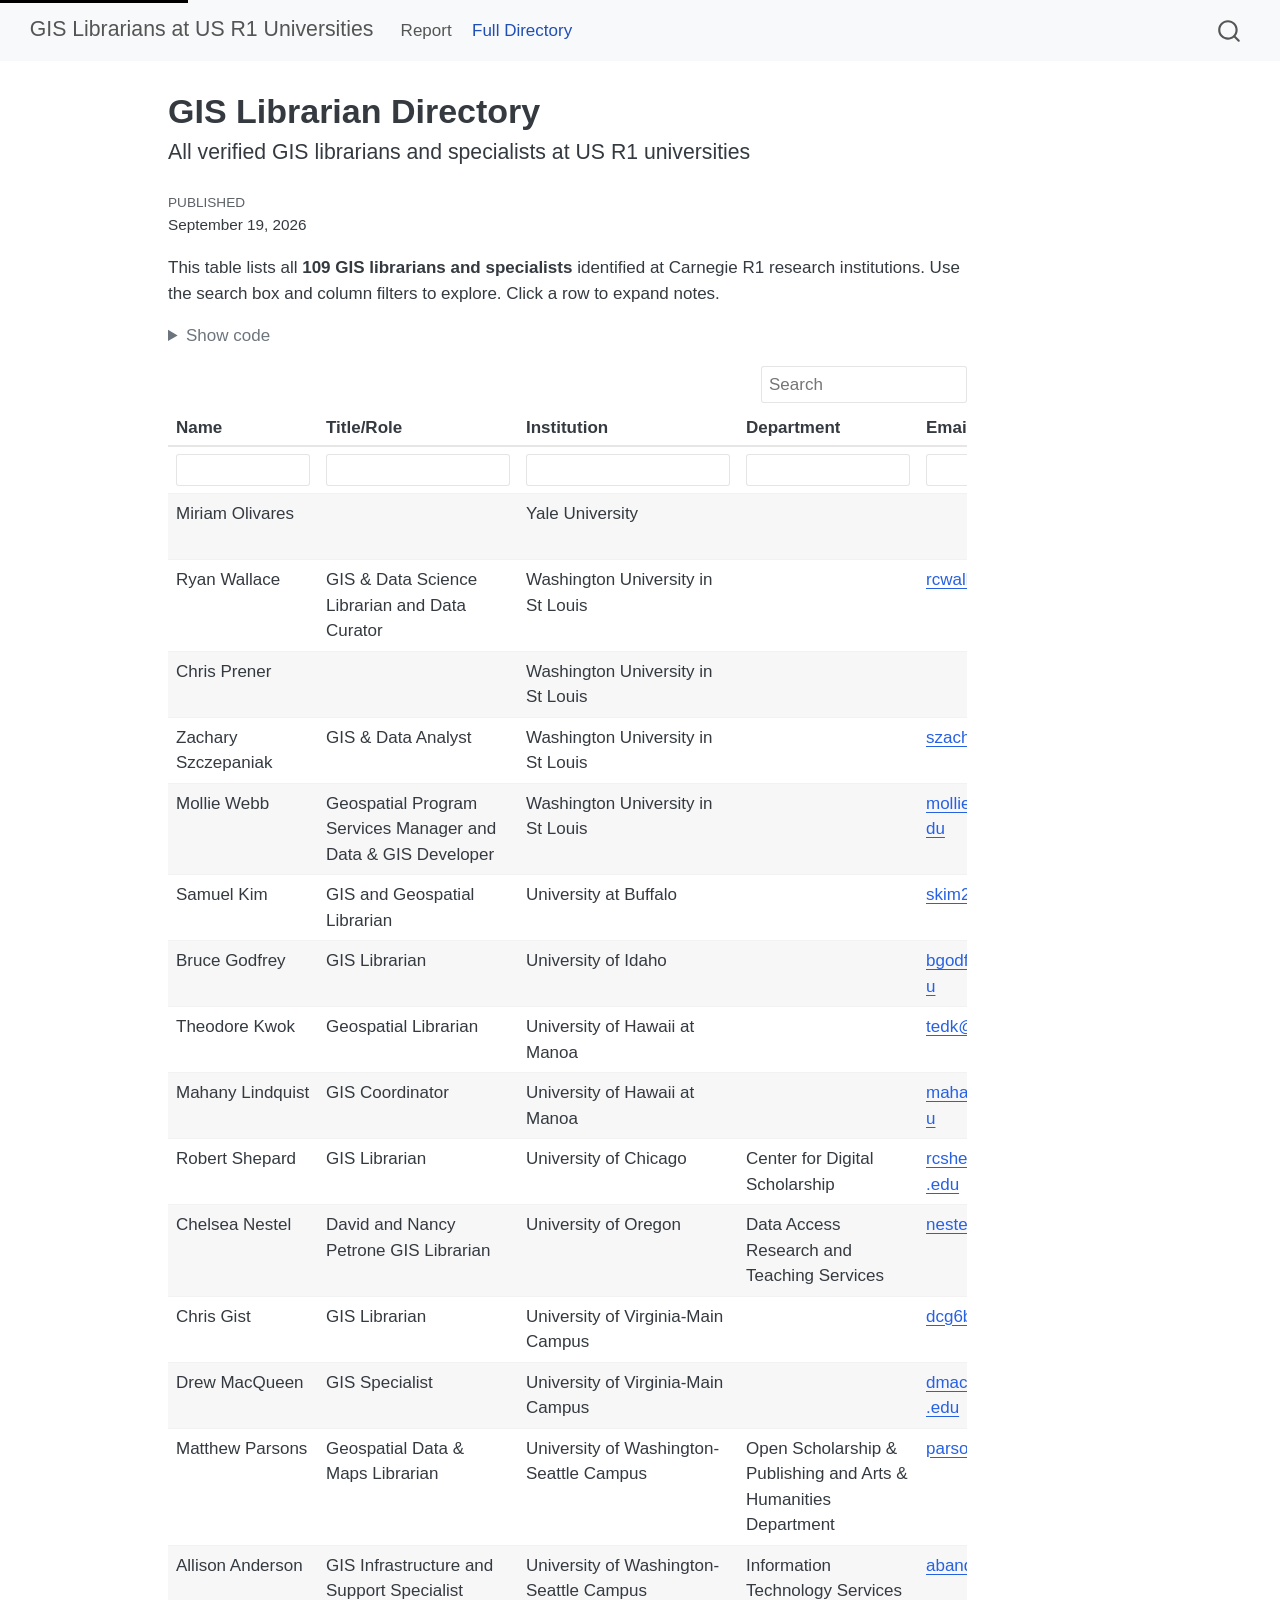
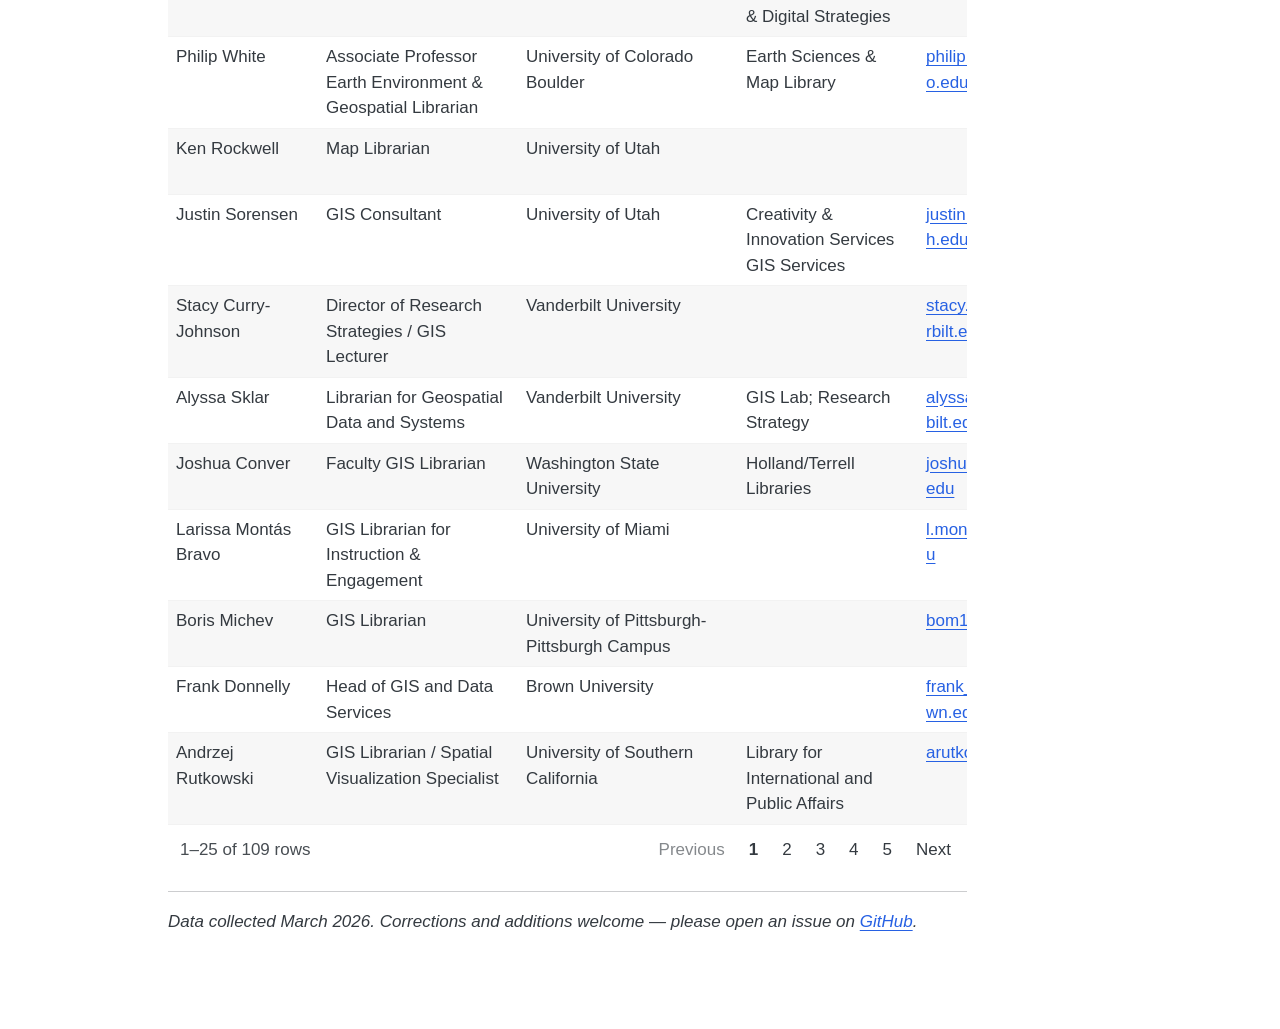
==== commit d72f61ed: "add success update: UCLA committed to hiring GIS librarian Co-Authored-By: Claude Sonnet 5 <noreply@" ====
--- a/docs/directory.html
+++ b/docs/directory.html
@@ -6,7 +6,7 @@
 
 <meta name="viewport" content="width=device-width, initial-scale=1.0, user-scalable=yes">
 
-<meta name="dcterms.date" content="2026-04-11">
+<meta name="dcterms.date" content="2026-09-19">
 
 <title>GIS Librarian Directory – GIS Librarians at US R1 Universities</title>
 <style>
@@ -122,7 +122,6 @@
 
 <body class="nav-fixed quarto-light">
 
-<a class="skip-link" href="#quarto-document-content">Skip to main content</a>
 <div id="quarto-search-results"></div>
   <header id="quarto-header" class="headroom fixed-top">
     <nav class="navbar navbar-expand-lg " data-bs-theme="dark">
@@ -133,7 +132,7 @@
     </a>
   </div>
             <div id="quarto-search" class="" title="Search"></div>
-          <button class="navbar-toggler" type="button" data-bs-toggle="collapse" data-bs-target="#navbarCollapse" aria-controls="navbarCollapse" aria-expanded="false" aria-label="Toggle navigation" onclick="if (window.quartoToggleHeadroom) { window.quartoToggleHeadroom(); }">
+          <button class="navbar-toggler" type="button" data-bs-toggle="collapse" data-bs-target="#navbarCollapse" aria-controls="navbarCollapse" role="menu" aria-expanded="false" aria-label="Toggle navigation" onclick="if (window.quartoToggleHeadroom) { window.quartoToggleHeadroom(); }">
   <span class="navbar-toggler-icon"></span>
 </button>
           <div class="collapse navbar-collapse" id="navbarCollapse">
@@ -162,6 +161,7 @@
     </div>
 <!-- main -->
 <main class="content" id="quarto-document-content">
+<a class="skip-link" href="#quarto-document-content">Skip to main content</a>
 
 <header id="title-block-header" class="quarto-title-block default">
 <div class="quarto-title">
@@ -177,7 +177,7 @@
     <div>
     <div class="quarto-title-meta-heading">Published</div>
     <div class="quarto-title-meta-contents">
-      <p class="date">April 11, 2026</p>
+      <p class="date">September 19, 2026</p>
     </div>
   </div>
   
@@ -227,8 +227,8 @@
 <span id="cb1-32"><a href="#cb1-32" aria-hidden="true" tabindex="-1"></a>)</span></code></pre></div><button title="Copy to Clipboard" class="code-copy-button"><i class="bi"></i></button></div>
 </details>
 <div class="cell-output-display">
-<div class="reactable html-widget html-fill-item" id="htmlwidget-568dd3e4bd1d5229da99" style="width:auto;height:auto;"></div>
-<script type="application/json" data-for="htmlwidget-568dd3e4bd1d5229da99">{"x":{"tag":{"name":"Reactable","attribs":{"data":{"Name":["Miriam Olivares","Ryan Wallace","Chris Prener","Zachary Szczepaniak","Mollie Webb","Samuel Kim","Bruce Godfrey","Theodore Kwok","Mahany Lindquist","Robert Shepard","Chelsea Nestel","Chris Gist","Drew MacQueen","Matthew Parsons","Allison Anderson","Philip White","Ken Rockwell","Justin Sorensen","Stacy Curry-Johnson","Alyssa Sklar","Joshua Conver","Larissa Montás Bravo","Boris Michev","Frank Donnelly","Andrzej Rutkowski","Rubab Shahzad","Morgan Rowe-Morris","Alex Marden","Diane López","Amy Work","Brittany Waltemate","Jessica Breen","Garrett Smith","Susan Powell","Michele Tobias","Danielle Kane","Janet Reyes","Jon Jablonski","Tom Brittnacher","Ed Brooks","Imma Mwanja","Ben Liebersohn","Girmaye Misgna","Meagan Duever","Matthew Toro","Kirk McPhail","Eric Friesenhahn","Kevin Martyn","Teresa Gomez","Mark Jackson","Jessica Benner","R. Benjamin Gorham","Chris Thiry","Eric Glass","Keith Jenkins","Drew Keener","Brittany Harris","Kelly Grove","John (Jack) Tieszen","Bruce Boucek","Belle Lipton","Theresa Quill","Daniel Watts","Paxton LaJoie","Amanda Tickner","Bob Cowling","Michelle Thompson Gumbs","Jeff Essic","Shannon Ricci","Bahare Sanaie-Movahed","Kalli Hale","Mech Frazier","Joshua Sadvari","Kevin Dyke","Tara Anthony","Tsering Wangyal Shawa","Nicole Kong","Matt Drwenski","Kim Ricker","Susan Oldenburg","Stace Maples","David Medeiros","Prashee Agarwal","John Olson","Felipe Valdez","Joe Aufmuth","April Friedl","Philip McDaniel","Jaime Martindale","Jessica St-Pierre","Erin Shives","Bonnie Wittstadt","Jing Xiao","Marcie Crocker","Nicole O Scholtz","Caroline Kayko","Ryan Mattke","Karen Majewicz","Stephen Appel","Kevin Haynes","Shwarna Bhattacharjee","Blair Tinker","Douglas Burns","Chrissy Klenke","Alyssa Renteria","Wenjie Wang","Milan Budhathoki","Rebecca M Seifried","Sarah Watson"],"Title/Role":["","GIS & Data Science Librarian and Data Curator","","GIS & Data Analyst","Geospatial Program Services Manager and Data & GIS Developer","GIS and Geospatial Librarian","GIS Librarian","Geospatial Librarian","GIS Coordinator","GIS Librarian","David and Nancy Petrone GIS Librarian","GIS Librarian","GIS Specialist","Geospatial Data & Maps Librarian","GIS Infrastructure and Support Specialist","Associate Professor Earth Environment & Geospatial Librarian","Map Librarian","GIS Consultant","Director of Research Strategies / GIS Lecturer","Librarian for Geospatial Data and Systems","Faculty GIS Librarian","GIS Librarian for Instruction & Engagement","GIS Librarian","Head of GIS and Data Services","GIS Librarian / Spatial Visualization Specialist","Data Visualization and GIS Librarian","Multi-Disciplinary and GIS Librarian","GIS & Geospatial Data Coordinator","Information Specialist","GIS and Map Librarian","Research Data and Geographic Information Librarian","Program Director Geospatial Research Support","Geospatial Specialist","GIS & Map Librarian","Geospatial Data Specialist","Computational Research & GIS Librarian","Geospatial Information Librarian","GIS Librarian","Curator/Subject Librarian","Geospatial Data Consultant","Geospatial Data Curator","Geospatial and Mapping Fellow","Mapping & Geospatial Data Librarian","GIS Librarian","Director of Maps Imagery and Geospatial Services","Geospatial Data Analyst","Map and GIS Specialist","GIS Librarian","Geospatial Data Analysis and Technology Specialist","Geospatial Sciences & Technology Librarian","GIS and Spatial Data Librarian","Research Data and GIS Specialist","Map & GIS Librarian","GIS/Metadata Librarian","GIS/Geospatial Data Librarian","Map and Geospatial Data Specialist","Research Associate / GIS Specialist","STEM Program Director / GIS and Earth Sciences Librarian","GIS Librarian","GIS Data and Research Librarian","GIS Librarian","Map and Spatial Data Librarian","GIS Specialist and Geospatial Applications Administrator","Interim Head GIS and Statistical Software Services / GIS Specialist in Education and Practice","GIS Librarian","GIS Data Librarian","Senior Geographic Information Systems Specialist","Lead Librarian for GIS","Associate Head Data Science Services","GIS Specialist","GIS Co-op","GIS Specialist","Geospatial Information Librarian","Maps and Spatial Data Curator","GIS Specialist","GIS Librarian","GIS Specialist","GIS Support Specialist","Head of GIS/Data Center","GIS Specialist","Assistant Director of Geospatial Collections & Services","Geospatial Reference and Instruction Specialist","GIS Specialist","Government and Geo-Information Librarian","GIS Specialist","GIS Librarian","Senior GIS Analyst","GIS Librarian","Map and Geospatial Data Librarian","GIS Specialist","GIS & Statistics Librarian","GIS Librarian","GIS Analyst","Information Technology Professional / GIS Consultant","Librarian for Geospatial and Numeric Data","Map & Geospatial Data Librarian","Map & Geospatial Information Librarian","Associate Director: Technology & Data Curation BTAA Geospatial Information Network","Geospatial Information Librarian","Geospatial Information Officer","Geospatial Analyst II","Research Specialist for GIS","GIS Librarian","Earth Sciences GIS and Maps Librarian","Data Visualization and GIS Specialist","Geospatial Data and Programs Librarian","GIS and Data Librarian","Geospatial Information Librarian","Maps & Geospatial Services Manager / Maps & Atlases Academic Liaison"],"Institution":["Yale University","Washington University in St Louis","Washington University in St Louis","Washington University in St Louis","Washington University in St Louis","University at Buffalo","University of Idaho","University of Hawaii at Manoa","University of Hawaii at Manoa","University of Chicago","University of Oregon","University of Virginia-Main Campus","University of Virginia-Main Campus","University of Washington-Seattle Campus","University of Washington-Seattle Campus","University of Colorado Boulder","University of Utah","University of Utah","Vanderbilt University","Vanderbilt University","Washington State University","University of Miami","University of Pittsburgh-Pittsburgh Campus","Brown University","University of Southern California","The University of Texas at Arlington","The University of Texas at Arlington","The University of Texas at Austin","The University of Texas at San Antonio","University of California-San Diego","The University of Alabama","American University","University of Arizona","University of California-Berkeley","University of California-Davis","University of California-Irvine","University of California-Riverside","University of California-Santa Barbara","University of California-Santa Barbara","Virginia Polytechnic Institute and State University","Virginia Polytechnic Institute and State University","University of Pennsylvania","University of Pennsylvania","University of Georgia","Arizona State University Campus Immersion","Arizona State University Campus Immersion","Arizona State University Campus Immersion","Brandeis University","Brigham Young University","Brigham Young University","Carnegie Mellon University","Case Western Reserve University","Colorado School of Mines","Columbia University in the City of New York","Cornell University","Duke University","Florida International University","Florida State University","George Mason University","Harvard University","Harvard University","Indiana University-Bloomington","Johns Hopkins University","Massachusetts Institute of Technology","Michigan State University","Michigan Technological University","New York University","North Carolina State University at Raleigh","North Carolina State University at Raleigh","Northeastern University","Northeastern University","Northwestern University","Ohio State University-Main Campus","Oklahoma State University-Main Campus","Pennsylvania State University-Main Campus","Princeton University","Purdue University-Main Campus","Rice University","Rice University","Rutgers University-New Brunswick","Stanford University","Stanford University","Stanford University","Syracuse University","Temple University","University of Florida","University of Kansas","University of North Carolina at Chapel Hill","University of Wisconsin-Madison","Ohio State University-Main Campus","Massachusetts Institute of Technology","Johns Hopkins University","Johns Hopkins University","University of Vermont","University of Michigan-Ann Arbor","University of Michigan-Ann Arbor","University of Minnesota-Twin Cities","University of Minnesota-Twin Cities","University of Wisconsin-Milwaukee","University of South Carolina-Columbia","University of South Carolina-Columbia","University of Rochester","University of North Texas","University of Nevada-Reno","University of Nevada-Las Vegas","University of Nebraska-Lincoln","University of Maryland-College Park","University of Massachusetts-Amherst","University of Kentucky"],"Department":["","","","","","","","","","Center for Digital Scholarship","Data Access Research and Teaching Services","","","Open Scholarship & Publishing and Arts & Humanities Department","Information Technology Services & Digital Strategies","Earth Sciences & Map Library","","Creativity & Innovation Services GIS Services","","GIS Lab; Research Strategy","Holland/Terrell Libraries","","","","Library for International and Public Affairs","","","Research Data Services Team","Digital Humanities & User Engagement","","Bruno Business Library","University Library","","Earth Sciences and Map Library","DataLab: Data Science and Informatics","","Research Services","Digital Strategies / DREAM Lab","Special Research Collections","","","Van Pelt-Dietrich Library Center","Van Pelt-Dietrich Library Center","Map and Government Information Library","Map and Geospatial Hub","Map and Geospatial Hub","Map and Geospatial Hub","","Science & Engineering","","Sorrells Library","Kelvin Smith Library","","Lehman Social Sciences Library","Mann Library","","GIS Center","Academic Liaison Programs & Services","","Frances Loeb Library / Graduate School of Design","Harvard Map Collection","","Digital Scholarship and Data Services","Research Data Services","","","Data Services","Data Science Services","Data Science Services","","Research Data Services","","Research and Education","McCasland Maps and Spatial Data / Digital Scholarship Center","Donald W. Hamer Center for Maps and Geospatial Information","Maps and Geospatial Information Center","","GIS/Data Center","GIS/Data Center","","Stanford Geospatial Center","Stanford Geospatial Center / Research Data Services","Geospatial Information Services","Research and Scholarship","Learning & Research Services","Spatial Information Services","Watson Library","Digital Research Services","","Research and Education","Research Data Services","Digital Scholarship and Data Services","Digital Scholarship and Data Services","Access Technology and Media Services","Social Sciences and Clark Library","Social Sciences and Clark Library","Map Library","Map Library","American Geographical Society Library","Data Services","Data Services","Digital Scholarship","","","","","GIS and Data Service Center","W.E.B. Du Bois Library","The Stacks: Digital Scholarship Center"],"Email":["","rcwallac@wustl.edu","","szachary@wustl.edu","molliewebb@wustl.edu","skim25@buffalo.edu","bgodfrey@uidaho.edu","tedk@hawaii.edu","mahanya@hawaii.edu","rcshepard@uchicago.edu","nestel@uoregon.edu","dcg6b@virginia.edu","dmacqueen@virginia.edu","parsonsm@uw.edu","abanders@uw.edu","philip.white@colorado.edu","","justin.sorensen@utah.edu","stacy.e.curry@vanderbilt.edu","alyssa.sklar@vanderbilt.edu","joshua.conver@wsu.edu","l.montas@umiami.edu","bom17@pitt.edu","frank_donnelly@brown.edu","arutkows@usc.edu","Rubab.shahzad@uta.edu","morgan.rowemorris@uta.libanswers.com","alex.marden@austin.utexas.edu","diane.lopez2@utsa.edu","awork@ucsd.edu","bgwaltemate@ua.edu","","garrettsmith@arizona.edu","smpowell@berkeley.edu","mmtobias@ucdavis.edu","kaned@uci.edu","janet.reyes@ucr.edu","jonjab@ucsb.edu","tombritt@ucsb.edu","gisdata@vt.edu","imma@vt.edu","benlieb@upenn.edu","gmisgna@upenn.edu","duever@uga.edu","matthew.toro@asu.edu","kirk.mcphail@asu.edu","efriesen@asu.edu","kpm@brandeis.edu","teresa_gomez@byu.edu","mark.jackson@byu.edu","jbenner@andrew.cmu.edu","rxg498@case.edu","cthiry@mines.edu","ecg2104@columbia.edu","kgj2@cornell.edu","drew.keener@duke.edu","bharris@fiu.edu","","jtieszen@gmu.edu","","belle_lipton@harvard.edu","theward@iu.edu","daniel.watts@jhu.edu","plajoie@mit.edu","atickner@msu.edu","rcowling@mtu.edu","","jfessic@ncsu.edu","swbrown@ncsu.edu","b.sanaiemovahed@neu.edu","hale.k@northeastern.edu","","sadvari.1@osu.edu","kdyke@okstate.edu","","shawatw@princeton.edu","geohelp@purdue.edu","drwenski@rice.edu","kricker@rice.edu","","maples@stanford.edu","davidmed@stanford.edu","prasheea@stanford.edu","jaolson@syr.edu","felipe.valdez@temple.edu","mapper@uflib.ufl.edu","april.friedl@ku.edu","pmmcdani@email.unc.edu","jmartindale@wisc.edu","st-pierre.19@osu.edu","eshives@mit.edu","bonni@jhu.edu","jxiao34@jhu.edu","marcie.crocker@uvm.edu","nscholtz@umich.edu","ckayko@umich.edu","matt0089@umn.edu","majew030@umn.edu","srappel@uwm.edu","kevin.haynes@sc.edu","shwarna.bhatta@sc.edu","btinker@library.rochester.edu","","cklenke@unr.edu","alyssa.renteria@unlv.edu","wwang37@unl.edu","lib-gisdata@umd.edu","","sarahwatson@uky.edu"],"Profile URL":["https://library.yale.edu/people/miriam-olivares","https://library.washu.edu/directory/ryan-wallace/","https://libguides.wustl.edu/prf.php?id=4e3d5990-d335-11ed-8db8-127d3674933b","","","https://library.buffalo.edu/about/staff/profile.html?fullName=skim","https://www.lib.uidaho.edu/about/people/bgodfrey.html","https://guides.library.manoa.hawaii.edu/contact","https://guides.library.manoa.hawaii.edu/contact","https://www.lib.uchicago.edu/about/directory/staff/robert-shepard/","https://library.uoregon.edu/directory/nestel","https://guides.lib.virginia.edu/gis","https://guides.lib.virginia.edu/gis","https://wagda.lib.washington.edu/","https://wagda.lib.washington.edu/","https://libraries.colorado.edu/libraries-collections/earth-sciences-map-library","https://campusguides.lib.utah.edu/c.php?g=160510&p=1053633","https://campusguides.lib.utah.edu/c.php?g=160510&p=1053633","https://www.library.vanderbilt.edu/gis-lab/","https://www.library.vanderbilt.edu/staff/profile/?id=406","https://libguides.libraries.wsu.edu/c.php?g=994713&p=10482113","https://www.library.miami.edu/","https://pitt.libguides.com/prf.php?account_id=134199","https://libguides.brown.edu/gis/education","https://libguides.usc.edu/Classics/atlases-maps","https://libguides.uta.edu/gis","https://libguides.uta.edu/prf.php?id=6254e5ef-7cdb-11ed-9922-0ad758b798c3","https://lib.utexas.edu/about/staff-and-admin/alex-marden","https://lib.utsa.edu/about/staff-directory/diane-lopez","https://ucsd.libguides.com/gis","https://guides.lib.ua.edu/prf.php?id=62737154-7cdb-11ed-9922-0ad758b798c3","","https://libguides.library.arizona.edu/GIS","https://www.lib.berkeley.edu/help/staff-directory/susan-powell","https://library.ucdavis.edu/person/michele-tobias/","https://guides.lib.uci.edu/prf.php?id=5952d46c-7cdb-11ed-9922-0ad758b798c3","https://library.ucr.edu/people/janet-reyes","https://www.library.ucsb.edu/staff/jon-jablonski","https://www.library.ucsb.edu/staff/tom-brittnacher","https://lib.vt.edu/find-borrow/geospaldata.html","https://lib.vt.edu/find-borrow/geospatialdata.html","http://library.upenn.edu/staff/ben-liebersohn","https://www.library.upenn.edu/staff/girmaye-misgna","https://www.libs.uga.edu/staff/duever-meagan","https://lib.asu.edu/geo/about","https://lib.asu.edu/geo/about","https://lib.asu.edu/geo/about","https://www.brandeis.edu/library/about/staff/research-instruction-services.html","https://lib.byu.edu/directory/teresa-gomez/","https://guides.lib.byu.edu/geography","https://www.library.cmu.edu/services/gis","","https://library.mines.edu/project/thiry-chris/","https://guides.library.columbia.edu/GIS","","https://library.duke.edu/data/about","https://library.fiu.edu/prf.php?id=f79570db-c450-11ee-9a47-0a92c88187d1","https://www.lib.fsu.edu/about/employee-directory","https://library.gmu.edu/subject-librarians","https://library.harvard.edu/staff/bruce-boucek","https://library.harvard.edu/staff/belle-lipton","https://guides.libraries.indiana.edu/GIS","https://www.library.jhu.edu/directory/","https://libguides.mit.edu/c.php?g=176295&p=1161379","https://libguides.lib.msu.edu/GIS","https://www.mtu.edu/library/research/gis/","https://library.nyu.edu/people/?departments=Data+Services","https://www.lib.ncsu.edu/staff/jfessic","","","https://library.northeastern.edu/administration/library-staff-directory/?wppb_username=kalli_hale","https://libguides.northwestern.edu/gis","https://library.osu.edu/people/sadvari.1","https://experts.okstate.edu/kdyke","https://guides.libraries.psu.edu/gis","https://library.princeton.edu/services/maps-geospatial-information-center","https://lib.purdue.edu/gis/","https://library.rice.edu/people/matt-drwenski","https://library.rice.edu/places/gisdata-center-gdc","https://www.libraries.rutgers.edu/directory/susan-oldenburg","","https://library.stanford.edu/people/david-medeiros","","","","","https://lib.ku.edu/gis","","","https://library.osu.edu/people/st-pierre.19","https://libguides.mit.edu/c.php?g=176295&p=1161379","https://www.library.jhu.edu/directory/","https://www.library.jhu.edu/directory/","https://libraries.uvm.edu/az/employee-directory/crocker-marcie","https://www.lib.umich.edu/users/nscholtz","https://www.lib.umich.edu/users/ckayko","https://www.lib.umn.edu/about/staff/ryan-mattke","https://www.lib.umn.edu/about/staff/karen-majewicz","https://uwm.edu/libraries/directory/appel-stephen/","https://sc.edu/about/offices_and_divisions/university_libraries/get_research_help/data_services/geographic_information_systems/","https://sc.edu/about/offices_and_divisions/university_libraries/get_research_help/data_services/geographic_information_systems/","https://www.library.rochester.edu/profile/blair_tinker","https://openaccess.unt.edu/people/douglas-burns.html","https://library.unr.edu/klenke-chrissy","","https://libraries.unl.edu/person/wenjie-wang/","https://www.lib.umd.edu/research/services/gis","https://umass.academia.edu/RebeccaSeifried","https://libraries.uky.edu/people/sarah-watson"],"Last-Checked Date":["2026-03-22","2026-03-22","2026-03-22","2026-03-22","2026-03-22","2026-03-22","2026-03-22","2026-03-22","2026-03-22","2026-03-22","2026-03-22","2026-03-22","2026-03-22","2026-03-22","2026-03-22","2026-03-22","2026-03-22","2026-03-22","2026-03-22","2026-03-22","2026-03-22","2026-03-22","2026-03-22","2026-03-22","2026-03-22","2026-03-22","2026-03-22","2026-03-22","2026-03-22","2026-03-22","2026-03-22","2026-03-22","2026-03-22","2026-03-22","2026-03-22","2026-03-22","2026-03-22","2026-03-22","2026-03-22","2026-03-22","2026-03-22","2026-03-22","2026-03-22","2026-03-22","2026-03-23","2026-03-23","2026-03-23","2026-03-23","2026-03-23","2026-03-23","2026-03-23","2026-03-23","2026-03-23","2026-03-23","2026-03-23","2026-03-23","2026-03-23","2026-03-23","2026-03-23","2026-03-23","2026-03-23","2026-03-23","2026-03-23","2026-03-23","2026-03-23","2026-03-23","2026-03-23","2026-03-23","2026-03-23","2026-03-23","2026-03-23","2026-03-23","2026-03-23","2026-03-23","2026-03-23","2026-03-23","2026-03-23","2026-03-23","2026-03-23","2026-03-23","2026-03-23","2026-03-23","2026-03-23","2026-03-23","2026-03-23","2026-03-23","2026-03-23","2026-03-23","2026-03-23","2026-03-23","2026-03-23","2026-03-23","2026-03-23","2026-03-23","2026-03-23","2026-03-23","2026-03-23","2026-03-23","2026-03-23","2026-03-23","2026-03-23","2026-03-23","2026-03-23","2026-03-23","2026-03-23","2026-03-23","2026-03-23","2026-03-23","2026-03-23"],"Notes":["","","","","","","","","","","","","","","","","","","","","","","","","","","","","","","","","","","","","","","","","","","","","","","","","","","","","","","","","","","","","","","","","","","","","","","Co-op student position (Jan 2026–present); substantive GIS role launching the GIS Lab","","","","","","","","","","","","","","","","","","","","","","","","","","","","","","","","","","","","","",""]},"columns":[{"id":"Name","name":"Name","type":"character","minWidth":150,"sticky":"left"},{"id":"Title/Role","name":"Title/Role","type":"character","minWidth":200},{"id":"Institution","name":"Institution","type":"character","minWidth":220},{"id":"Department","name":"Department","type":"character","minWidth":180},{"id":"Email","name":"Email","type":"character","cell":["",{"name":"a","attribs":{"href":"mailto:rcwallac@wustl.edu"},"children":["rcwallac@wustl.edu"]},"",{"name":"a","attribs":{"href":"mailto:szachary@wustl.edu"},"children":["szachary@wustl.edu"]},{"name":"a","attribs":{"href":"mailto:molliewebb@wustl.edu"},"children":["molliewebb@wustl.edu"]},{"name":"a","attribs":{"href":"mailto:skim25@buffalo.edu"},"children":["skim25@buffalo.edu"]},{"name":"a","attribs":{"href":"mailto:bgodfrey@uidaho.edu"},"children":["bgodfrey@uidaho.edu"]},{"name":"a","attribs":{"href":"mailto:tedk@hawaii.edu"},"children":["tedk@hawaii.edu"]},{"name":"a","attribs":{"href":"mailto:mahanya@hawaii.edu"},"children":["mahanya@hawaii.edu"]},{"name":"a","attribs":{"href":"mailto:rcshepard@uchicago.edu"},"children":["rcshepard@uchicago.edu"]},{"name":"a","attribs":{"href":"mailto:nestel@uoregon.edu"},"children":["nestel@uoregon.edu"]},{"name":"a","attribs":{"href":"mailto:dcg6b@virginia.edu"},"children":["dcg6b@virginia.edu"]},{"name":"a","attribs":{"href":"mailto:dmacqueen@virginia.edu"},"children":["dmacqueen@virginia.edu"]},{"name":"a","attribs":{"href":"mailto:parsonsm@uw.edu"},"children":["parsonsm@uw.edu"]},{"name":"a","attribs":{"href":"mailto:abanders@uw.edu"},"children":["abanders@uw.edu"]},{"name":"a","attribs":{"href":"mailto:philip.white@colorado.edu"},"children":["philip.white@colorado.edu"]},"",{"name":"a","attribs":{"href":"mailto:justin.sorensen@utah.edu"},"children":["justin.sorensen@utah.edu"]},{"name":"a","attribs":{"href":"mailto:stacy.e.curry@vanderbilt.edu"},"children":["stacy.e.curry@vanderbilt.edu"]},{"name":"a","attribs":{"href":"mailto:alyssa.sklar@vanderbilt.edu"},"children":["alyssa.sklar@vanderbilt.edu"]},{"name":"a","attribs":{"href":"mailto:joshua.conver@wsu.edu"},"children":["joshua.conver@wsu.edu"]},{"name":"a","attribs":{"href":"mailto:l.montas@umiami.edu"},"children":["l.montas@umiami.edu"]},{"name":"a","attribs":{"href":"mailto:bom17@pitt.edu"},"children":["bom17@pitt.edu"]},{"name":"a","attribs":{"href":"mailto:frank_donnelly@brown.edu"},"children":["frank_donnelly@brown.edu"]},{"name":"a","attribs":{"href":"mailto:arutkows@usc.edu"},"children":["arutkows@usc.edu"]},{"name":"a","attribs":{"href":"mailto:Rubab.shahzad@uta.edu"},"children":["Rubab.shahzad@uta.edu"]},{"name":"a","attribs":{"href":"mailto:morgan.rowemorris@uta.libanswers.com"},"children":["morgan.rowemorris@uta.libanswers.com"]},{"name":"a","attribs":{"href":"mailto:alex.marden@austin.utexas.edu"},"children":["alex.marden@austin.utexas.edu"]},{"name":"a","attribs":{"href":"mailto:diane.lopez2@utsa.edu"},"children":["diane.lopez2@utsa.edu"]},{"name":"a","attribs":{"href":"mailto:awork@ucsd.edu"},"children":["awork@ucsd.edu"]},{"name":"a","attribs":{"href":"mailto:bgwaltemate@ua.edu"},"children":["bgwaltemate@ua.edu"]},"",{"name":"a","attribs":{"href":"mailto:garrettsmith@arizona.edu"},"children":["garrettsmith@arizona.edu"]},{"name":"a","attribs":{"href":"mailto:smpowell@berkeley.edu"},"children":["smpowell@berkeley.edu"]},{"name":"a","attribs":{"href":"mailto:mmtobias@ucdavis.edu"},"children":["mmtobias@ucdavis.edu"]},{"name":"a","attribs":{"href":"mailto:kaned@uci.edu"},"children":["kaned@uci.edu"]},{"name":"a","attribs":{"href":"mailto:janet.reyes@ucr.edu"},"children":["janet.reyes@ucr.edu"]},{"name":"a","attribs":{"href":"mailto:jonjab@ucsb.edu"},"children":["jonjab@ucsb.edu"]},{"name":"a","attribs":{"href":"mailto:tombritt@ucsb.edu"},"children":["tombritt@ucsb.edu"]},{"name":"a","attribs":{"href":"mailto:gisdata@vt.edu"},"children":["gisdata@vt.edu"]},{"name":"a","attribs":{"href":"mailto:imma@vt.edu"},"children":["imma@vt.edu"]},{"name":"a","attribs":{"href":"mailto:benlieb@upenn.edu"},"children":["benlieb@upenn.edu"]},{"name":"a","attribs":{"href":"mailto:gmisgna@upenn.edu"},"children":["gmisgna@upenn.edu"]},{"name":"a","attribs":{"href":"mailto:duever@uga.edu"},"children":["duever@uga.edu"]},{"name":"a","attribs":{"href":"mailto:matthew.toro@asu.edu"},"children":["matthew.toro@asu.edu"]},{"name":"a","attribs":{"href":"mailto:kirk.mcphail@asu.edu"},"children":["kirk.mcphail@asu.edu"]},{"name":"a","attribs":{"href":"mailto:efriesen@asu.edu"},"children":["efriesen@asu.edu"]},{"name":"a","attribs":{"href":"mailto:kpm@brandeis.edu"},"children":["kpm@brandeis.edu"]},{"name":"a","attribs":{"href":"mailto:teresa_gomez@byu.edu"},"children":["teresa_gomez@byu.edu"]},{"name":"a","attribs":{"href":"mailto:mark.jackson@byu.edu"},"children":["mark.jackson@byu.edu"]},{"name":"a","attribs":{"href":"mailto:jbenner@andrew.cmu.edu"},"children":["jbenner@andrew.cmu.edu"]},{"name":"a","attribs":{"href":"mailto:rxg498@case.edu"},"children":["rxg498@case.edu"]},{"name":"a","attribs":{"href":"mailto:cthiry@mines.edu"},"children":["cthiry@mines.edu"]},{"name":"a","attribs":{"href":"mailto:ecg2104@columbia.edu"},"children":["ecg2104@columbia.edu"]},{"name":"a","attribs":{"href":"mailto:kgj2@cornell.edu"},"children":["kgj2@cornell.edu"]},{"name":"a","attribs":{"href":"mailto:drew.keener@duke.edu"},"children":["drew.keener@duke.edu"]},{"name":"a","attribs":{"href":"mailto:bharris@fiu.edu"},"children":["bharris@fiu.edu"]},"",{"name":"a","attribs":{"href":"mailto:jtieszen@gmu.edu"},"children":["jtieszen@gmu.edu"]},"",{"name":"a","attribs":{"href":"mailto:belle_lipton@harvard.edu"},"children":["belle_lipton@harvard.edu"]},{"name":"a","attribs":{"href":"mailto:theward@iu.edu"},"children":["theward@iu.edu"]},{"name":"a","attribs":{"href":"mailto:daniel.watts@jhu.edu"},"children":["daniel.watts@jhu.edu"]},{"name":"a","attribs":{"href":"mailto:plajoie@mit.edu"},"children":["plajoie@mit.edu"]},{"name":"a","attribs":{"href":"mailto:atickner@msu.edu"},"children":["atickner@msu.edu"]},{"name":"a","attribs":{"href":"mailto:rcowling@mtu.edu"},"children":["rcowling@mtu.edu"]},"",{"name":"a","attribs":{"href":"mailto:jfessic@ncsu.edu"},"children":["jfessic@ncsu.edu"]},{"name":"a","attribs":{"href":"mailto:swbrown@ncsu.edu"},"children":["swbrown@ncsu.edu"]},{"name":"a","attribs":{"href":"mailto:b.sanaiemovahed@neu.edu"},"children":["b.sanaiemovahed@neu.edu"]},{"name":"a","attribs":{"href":"mailto:hale.k@northeastern.edu"},"children":["hale.k@northeastern.edu"]},"",{"name":"a","attribs":{"href":"mailto:sadvari.1@osu.edu"},"children":["sadvari.1@osu.edu"]},{"name":"a","attribs":{"href":"mailto:kdyke@okstate.edu"},"children":["kdyke@okstate.edu"]},"",{"name":"a","attribs":{"href":"mailto:shawatw@princeton.edu"},"children":["shawatw@princeton.edu"]},{"name":"a","attribs":{"href":"mailto:geohelp@purdue.edu"},"children":["geohelp@purdue.edu"]},{"name":"a","attribs":{"href":"mailto:drwenski@rice.edu"},"children":["drwenski@rice.edu"]},{"name":"a","attribs":{"href":"mailto:kricker@rice.edu"},"children":["kricker@rice.edu"]},"",{"name":"a","attribs":{"href":"mailto:maples@stanford.edu"},"children":["maples@stanford.edu"]},{"name":"a","attribs":{"href":"mailto:davidmed@stanford.edu"},"children":["davidmed@stanford.edu"]},{"name":"a","attribs":{"href":"mailto:prasheea@stanford.edu"},"children":["prasheea@stanford.edu"]},{"name":"a","attribs":{"href":"mailto:jaolson@syr.edu"},"children":["jaolson@syr.edu"]},{"name":"a","attribs":{"href":"mailto:felipe.valdez@temple.edu"},"children":["felipe.valdez@temple.edu"]},{"name":"a","attribs":{"href":"mailto:mapper@uflib.ufl.edu"},"children":["mapper@uflib.ufl.edu"]},{"name":"a","attribs":{"href":"mailto:april.friedl@ku.edu"},"children":["april.friedl@ku.edu"]},{"name":"a","attribs":{"href":"mailto:pmmcdani@email.unc.edu"},"children":["pmmcdani@email.unc.edu"]},{"name":"a","attribs":{"href":"mailto:jmartindale@wisc.edu"},"children":["jmartindale@wisc.edu"]},{"name":"a","attribs":{"href":"mailto:st-pierre.19@osu.edu"},"children":["st-pierre.19@osu.edu"]},{"name":"a","attribs":{"href":"mailto:eshives@mit.edu"},"children":["eshives@mit.edu"]},{"name":"a","attribs":{"href":"mailto:bonni@jhu.edu"},"children":["bonni@jhu.edu"]},{"name":"a","attribs":{"href":"mailto:jxiao34@jhu.edu"},"children":["jxiao34@jhu.edu"]},{"name":"a","attribs":{"href":"mailto:marcie.crocker@uvm.edu"},"children":["marcie.crocker@uvm.edu"]},{"name":"a","attribs":{"href":"mailto:nscholtz@umich.edu"},"children":["nscholtz@umich.edu"]},{"name":"a","attribs":{"href":"mailto:ckayko@umich.edu"},"children":["ckayko@umich.edu"]},{"name":"a","attribs":{"href":"mailto:matt0089@umn.edu"},"children":["matt0089@umn.edu"]},{"name":"a","attribs":{"href":"mailto:majew030@umn.edu"},"children":["majew030@umn.edu"]},{"name":"a","attribs":{"href":"mailto:srappel@uwm.edu"},"children":["srappel@uwm.edu"]},{"name":"a","attribs":{"href":"mailto:kevin.haynes@sc.edu"},"children":["kevin.haynes@sc.edu"]},{"name":"a","attribs":{"href":"mailto:shwarna.bhatta@sc.edu"},"children":["shwarna.bhatta@sc.edu"]},{"name":"a","attribs":{"href":"mailto:btinker@library.rochester.edu"},"children":["btinker@library.rochester.edu"]},"",{"name":"a","attribs":{"href":"mailto:cklenke@unr.edu"},"children":["cklenke@unr.edu"]},{"name":"a","attribs":{"href":"mailto:alyssa.renteria@unlv.edu"},"children":["alyssa.renteria@unlv.edu"]},{"name":"a","attribs":{"href":"mailto:wwang37@unl.edu"},"children":["wwang37@unl.edu"]},{"name":"a","attribs":{"href":"mailto:lib-gisdata@umd.edu"},"children":["lib-gisdata@umd.edu"]},"",{"name":"a","attribs":{"href":"mailto:sarahwatson@uky.edu"},"children":["sarahwatson@uky.edu"]}],"minWidth":180},{"id":"Profile URL","name":"Profile","type":"character","cell":[{"name":"a","attribs":{"href":"https://library.yale.edu/people/miriam-olivares","target":"_blank"},"children":["Link"]},{"name":"a","attribs":{"href":"https://library.washu.edu/directory/ryan-wallace/","target":"_blank"},"children":["Link"]},{"name":"a","attribs":{"href":"https://libguides.wustl.edu/prf.php?id=4e3d5990-d335-11ed-8db8-127d3674933b","target":"_blank"},"children":["Link"]},"","",{"name":"a","attribs":{"href":"https://library.buffalo.edu/about/staff/profile.html?fullName=skim","target":"_blank"},"children":["Link"]},{"name":"a","attribs":{"href":"https://www.lib.uidaho.edu/about/people/bgodfrey.html","target":"_blank"},"children":["Link"]},{"name":"a","attribs":{"href":"https://guides.library.manoa.hawaii.edu/contact","target":"_blank"},"children":["Link"]},{"name":"a","attribs":{"href":"https://guides.library.manoa.hawaii.edu/contact","target":"_blank"},"children":["Link"]},{"name":"a","attribs":{"href":"https://www.lib.uchicago.edu/about/directory/staff/robert-shepard/","target":"_blank"},"children":["Link"]},{"name":"a","attribs":{"href":"https://library.uoregon.edu/directory/nestel","target":"_blank"},"children":["Link"]},{"name":"a","attribs":{"href":"https://guides.lib.virginia.edu/gis","target":"_blank"},"children":["Link"]},{"name":"a","attribs":{"href":"https://guides.lib.virginia.edu/gis","target":"_blank"},"children":["Link"]},{"name":"a","attribs":{"href":"https://wagda.lib.washington.edu/","target":"_blank"},"children":["Link"]},{"name":"a","attribs":{"href":"https://wagda.lib.washington.edu/","target":"_blank"},"children":["Link"]},{"name":"a","attribs":{"href":"https://libraries.colorado.edu/libraries-collections/earth-sciences-map-library","target":"_blank"},"children":["Link"]},{"name":"a","attribs":{"href":"https://campusguides.lib.utah.edu/c.php?g=160510&p=1053633","target":"_blank"},"children":["Link"]},{"name":"a","attribs":{"href":"https://campusguides.lib.utah.edu/c.php?g=160510&p=1053633","target":"_blank"},"children":["Link"]},{"name":"a","attribs":{"href":"https://www.library.vanderbilt.edu/gis-lab/","target":"_blank"},"children":["Link"]},{"name":"a","attribs":{"href":"https://www.library.vanderbilt.edu/staff/profile/?id=406","target":"_blank"},"children":["Link"]},{"name":"a","attribs":{"href":"https://libguides.libraries.wsu.edu/c.php?g=994713&p=10482113","target":"_blank"},"children":["Link"]},{"name":"a","attribs":{"href":"https://www.library.miami.edu/","target":"_blank"},"children":["Link"]},{"name":"a","attribs":{"href":"https://pitt.libguides.com/prf.php?account_id=134199","target":"_blank"},"children":["Link"]},{"name":"a","attribs":{"href":"https://libguides.brown.edu/gis/education","target":"_blank"},"children":["Link"]},{"name":"a","attribs":{"href":"https://libguides.usc.edu/Classics/atlases-maps","target":"_blank"},"children":["Link"]},{"name":"a","attribs":{"href":"https://libguides.uta.edu/gis","target":"_blank"},"children":["Link"]},{"name":"a","attribs":{"href":"https://libguides.uta.edu/prf.php?id=6254e5ef-7cdb-11ed-9922-0ad758b798c3","target":"_blank"},"children":["Link"]},{"name":"a","attribs":{"href":"https://lib.utexas.edu/about/staff-and-admin/alex-marden","target":"_blank"},"children":["Link"]},{"name":"a","attribs":{"href":"https://lib.utsa.edu/about/staff-directory/diane-lopez","target":"_blank"},"children":["Link"]},{"name":"a","attribs":{"href":"https://ucsd.libguides.com/gis","target":"_blank"},"children":["Link"]},{"name":"a","attribs":{"href":"https://guides.lib.ua.edu/prf.php?id=62737154-7cdb-11ed-9922-0ad758b798c3","target":"_blank"},"children":["Link"]},"",{"name":"a","attribs":{"href":"https://libguides.library.arizona.edu/GIS","target":"_blank"},"children":["Link"]},{"name":"a","attribs":{"href":"https://www.lib.berkeley.edu/help/staff-directory/susan-powell","target":"_blank"},"children":["Link"]},{"name":"a","attribs":{"href":"https://library.ucdavis.edu/person/michele-tobias/","target":"_blank"},"children":["Link"]},{"name":"a","attribs":{"href":"https://guides.lib.uci.edu/prf.php?id=5952d46c-7cdb-11ed-9922-0ad758b798c3","target":"_blank"},"children":["Link"]},{"name":"a","attribs":{"href":"https://library.ucr.edu/people/janet-reyes","target":"_blank"},"children":["Link"]},{"name":"a","attribs":{"href":"https://www.library.ucsb.edu/staff/jon-jablonski","target":"_blank"},"children":["Link"]},{"name":"a","attribs":{"href":"https://www.library.ucsb.edu/staff/tom-brittnacher","target":"_blank"},"children":["Link"]},{"name":"a","attribs":{"href":"https://lib.vt.edu/find-borrow/geospaldata.html","target":"_blank"},"children":["Link"]},{"name":"a","attribs":{"href":"https://lib.vt.edu/find-borrow/geospatialdata.html","target":"_blank"},"children":["Link"]},{"name":"a","attribs":{"href":"http://library.upenn.edu/staff/ben-liebersohn","target":"_blank"},"children":["Link"]},{"name":"a","attribs":{"href":"https://www.library.upenn.edu/staff/girmaye-misgna","target":"_blank"},"children":["Link"]},{"name":"a","attribs":{"href":"https://www.libs.uga.edu/staff/duever-meagan","target":"_blank"},"children":["Link"]},{"name":"a","attribs":{"href":"https://lib.asu.edu/geo/about","target":"_blank"},"children":["Link"]},{"name":"a","attribs":{"href":"https://lib.asu.edu/geo/about","target":"_blank"},"children":["Link"]},{"name":"a","attribs":{"href":"https://lib.asu.edu/geo/about","target":"_blank"},"children":["Link"]},{"name":"a","attribs":{"href":"https://www.brandeis.edu/library/about/staff/research-instruction-services.html","target":"_blank"},"children":["Link"]},{"name":"a","attribs":{"href":"https://lib.byu.edu/directory/teresa-gomez/","target":"_blank"},"children":["Link"]},{"name":"a","attribs":{"href":"https://guides.lib.byu.edu/geography","target":"_blank"},"children":["Link"]},{"name":"a","attribs":{"href":"https://www.library.cmu.edu/services/gis","target":"_blank"},"children":["Link"]},"",{"name":"a","attribs":{"href":"https://library.mines.edu/project/thiry-chris/","target":"_blank"},"children":["Link"]},{"name":"a","attribs":{"href":"https://guides.library.columbia.edu/GIS","target":"_blank"},"children":["Link"]},"",{"name":"a","attribs":{"href":"https://library.duke.edu/data/about","target":"_blank"},"children":["Link"]},{"name":"a","attribs":{"href":"https://library.fiu.edu/prf.php?id=f79570db-c450-11ee-9a47-0a92c88187d1","target":"_blank"},"children":["Link"]},{"name":"a","attribs":{"href":"https://www.lib.fsu.edu/about/employee-directory","target":"_blank"},"children":["Link"]},{"name":"a","attribs":{"href":"https://library.gmu.edu/subject-librarians","target":"_blank"},"children":["Link"]},{"name":"a","attribs":{"href":"https://library.harvard.edu/staff/bruce-boucek","target":"_blank"},"children":["Link"]},{"name":"a","attribs":{"href":"https://library.harvard.edu/staff/belle-lipton","target":"_blank"},"children":["Link"]},{"name":"a","attribs":{"href":"https://guides.libraries.indiana.edu/GIS","target":"_blank"},"children":["Link"]},{"name":"a","attribs":{"href":"https://www.library.jhu.edu/directory/","target":"_blank"},"children":["Link"]},{"name":"a","attribs":{"href":"https://libguides.mit.edu/c.php?g=176295&p=1161379","target":"_blank"},"children":["Link"]},{"name":"a","attribs":{"href":"https://libguides.lib.msu.edu/GIS","target":"_blank"},"children":["Link"]},{"name":"a","attribs":{"href":"https://www.mtu.edu/library/research/gis/","target":"_blank"},"children":["Link"]},{"name":"a","attribs":{"href":"https://library.nyu.edu/people/?departments=Data+Services","target":"_blank"},"children":["Link"]},{"name":"a","attribs":{"href":"https://www.lib.ncsu.edu/staff/jfessic","target":"_blank"},"children":["Link"]},"","",{"name":"a","attribs":{"href":"https://library.northeastern.edu/administration/library-staff-directory/?wppb_username=kalli_hale","target":"_blank"},"children":["Link"]},{"name":"a","attribs":{"href":"https://libguides.northwestern.edu/gis","target":"_blank"},"children":["Link"]},{"name":"a","attribs":{"href":"https://library.osu.edu/people/sadvari.1","target":"_blank"},"children":["Link"]},{"name":"a","attribs":{"href":"https://experts.okstate.edu/kdyke","target":"_blank"},"children":["Link"]},{"name":"a","attribs":{"href":"https://guides.libraries.psu.edu/gis","target":"_blank"},"children":["Link"]},{"name":"a","attribs":{"href":"https://library.princeton.edu/services/maps-geospatial-information-center","target":"_blank"},"children":["Link"]},{"name":"a","attribs":{"href":"https://lib.purdue.edu/gis/","target":"_blank"},"children":["Link"]},{"name":"a","attribs":{"href":"https://library.rice.edu/people/matt-drwenski","target":"_blank"},"children":["Link"]},{"name":"a","attribs":{"href":"https://library.rice.edu/places/gisdata-center-gdc","target":"_blank"},"children":["Link"]},{"name":"a","attribs":{"href":"https://www.libraries.rutgers.edu/directory/susan-oldenburg","target":"_blank"},"children":["Link"]},"",{"name":"a","attribs":{"href":"https://library.stanford.edu/people/david-medeiros","target":"_blank"},"children":["Link"]},"","","","",{"name":"a","attribs":{"href":"https://lib.ku.edu/gis","target":"_blank"},"children":["Link"]},"","",{"name":"a","attribs":{"href":"https://library.osu.edu/people/st-pierre.19","target":"_blank"},"children":["Link"]},{"name":"a","attribs":{"href":"https://libguides.mit.edu/c.php?g=176295&p=1161379","target":"_blank"},"children":["Link"]},{"name":"a","attribs":{"href":"https://www.library.jhu.edu/directory/","target":"_blank"},"children":["Link"]},{"name":"a","attribs":{"href":"https://www.library.jhu.edu/directory/","target":"_blank"},"children":["Link"]},{"name":"a","attribs":{"href":"https://libraries.uvm.edu/az/employee-directory/crocker-marcie","target":"_blank"},"children":["Link"]},{"name":"a","attribs":{"href":"https://www.lib.umich.edu/users/nscholtz","target":"_blank"},"children":["Link"]},{"name":"a","attribs":{"href":"https://www.lib.umich.edu/users/ckayko","target":"_blank"},"children":["Link"]},{"name":"a","attribs":{"href":"https://www.lib.umn.edu/about/staff/ryan-mattke","target":"_blank"},"children":["Link"]},{"name":"a","attribs":{"href":"https://www.lib.umn.edu/about/staff/karen-majewicz","target":"_blank"},"children":["Link"]},{"name":"a","attribs":{"href":"https://uwm.edu/libraries/directory/appel-stephen/","target":"_blank"},"children":["Link"]},{"name":"a","attribs":{"href":"https://sc.edu/about/offices_and_divisions/university_libraries/get_research_help/data_services/geographic_information_systems/","target":"_blank"},"children":["Link"]},{"name":"a","attribs":{"href":"https://sc.edu/about/offices_and_divisions/university_libraries/get_research_help/data_services/geographic_information_systems/","target":"_blank"},"children":["Link"]},{"name":"a","attribs":{"href":"https://www.library.rochester.edu/profile/blair_tinker","target":"_blank"},"children":["Link"]},{"name":"a","attribs":{"href":"https://openaccess.unt.edu/people/douglas-burns.html","target":"_blank"},"children":["Link"]},{"name":"a","attribs":{"href":"https://library.unr.edu/klenke-chrissy","target":"_blank"},"children":["Link"]},"",{"name":"a","attribs":{"href":"https://libraries.unl.edu/person/wenjie-wang/","target":"_blank"},"children":["Link"]},{"name":"a","attribs":{"href":"https://www.lib.umd.edu/research/services/gis","target":"_blank"},"children":["Link"]},{"name":"a","attribs":{"href":"https://umass.academia.edu/RebeccaSeifried","target":"_blank"},"children":["Link"]},{"name":"a","attribs":{"href":"https://libraries.uky.edu/people/sarah-watson","target":"_blank"},"children":["Link"]}],"minWidth":80},{"id":"Last-Checked Date","name":"Checked","type":"Date","minWidth":100},{"id":"Notes","name":"Notes","type":"character","minWidth":200}],"filterable":true,"searchable":true,"defaultPageSize":25,"highlight":true,"striped":true,"dataKey":"e89cb6eda1239f77f04eb03e8aedcffe"},"children":[]},"class":"reactR_markup"},"evals":[],"jsHooks":[]}</script>
+<div class="reactable html-widget html-fill-item" id="htmlwidget-d15ed5e9783fe23e0a43" style="width:auto;height:auto;"></div>
+<script type="application/json" data-for="htmlwidget-d15ed5e9783fe23e0a43">{"x":{"tag":{"name":"Reactable","attribs":{"data":{"Name":["Miriam Olivares","Ryan Wallace","Chris Prener","Zachary Szczepaniak","Mollie Webb","Samuel Kim","Bruce Godfrey","Theodore Kwok","Mahany Lindquist","Robert Shepard","Chelsea Nestel","Chris Gist","Drew MacQueen","Matthew Parsons","Allison Anderson","Philip White","Ken Rockwell","Justin Sorensen","Stacy Curry-Johnson","Alyssa Sklar","Joshua Conver","Larissa Montás Bravo","Boris Michev","Frank Donnelly","Andrzej Rutkowski","Rubab Shahzad","Morgan Rowe-Morris","Alex Marden","Diane López","Amy Work","Brittany Waltemate","Jessica Breen","Garrett Smith","Susan Powell","Michele Tobias","Danielle Kane","Janet Reyes","Jon Jablonski","Tom Brittnacher","Ed Brooks","Imma Mwanja","Ben Liebersohn","Girmaye Misgna","Meagan Duever","Matthew Toro","Kirk McPhail","Eric Friesenhahn","Kevin Martyn","Teresa Gomez","Mark Jackson","Jessica Benner","R. Benjamin Gorham","Chris Thiry","Eric Glass","Keith Jenkins","Drew Keener","Brittany Harris","Kelly Grove","John (Jack) Tieszen","Bruce Boucek","Belle Lipton","Theresa Quill","Daniel Watts","Paxton LaJoie","Amanda Tickner","Bob Cowling","Michelle Thompson Gumbs","Jeff Essic","Shannon Ricci","Bahare Sanaie-Movahed","Kalli Hale","Mech Frazier","Joshua Sadvari","Kevin Dyke","Tara Anthony","Tsering Wangyal Shawa","Nicole Kong","Matt Drwenski","Kim Ricker","Susan Oldenburg","Stace Maples","David Medeiros","Prashee Agarwal","John Olson","Felipe Valdez","Joe Aufmuth","April Friedl","Philip McDaniel","Jaime Martindale","Jessica St-Pierre","Erin Shives","Bonnie Wittstadt","Jing Xiao","Marcie Crocker","Nicole O Scholtz","Caroline Kayko","Ryan Mattke","Karen Majewicz","Stephen Appel","Kevin Haynes","Shwarna Bhattacharjee","Blair Tinker","Douglas Burns","Chrissy Klenke","Alyssa Renteria","Wenjie Wang","Milan Budhathoki","Rebecca M Seifried","Sarah Watson"],"Title/Role":["","GIS & Data Science Librarian and Data Curator","","GIS & Data Analyst","Geospatial Program Services Manager and Data & GIS Developer","GIS and Geospatial Librarian","GIS Librarian","Geospatial Librarian","GIS Coordinator","GIS Librarian","David and Nancy Petrone GIS Librarian","GIS Librarian","GIS Specialist","Geospatial Data & Maps Librarian","GIS Infrastructure and Support Specialist","Associate Professor Earth Environment & Geospatial Librarian","Map Librarian","GIS Consultant","Director of Research Strategies / GIS Lecturer","Librarian for Geospatial Data and Systems","Faculty GIS Librarian","GIS Librarian for Instruction & Engagement","GIS Librarian","Head of GIS and Data Services","GIS Librarian / Spatial Visualization Specialist","Data Visualization and GIS Librarian","Multi-Disciplinary and GIS Librarian","GIS & Geospatial Data Coordinator","Information Specialist","GIS and Map Librarian","Research Data and Geographic Information Librarian","Program Director Geospatial Research Support","Geospatial Specialist","GIS & Map Librarian","Geospatial Data Specialist","Computational Research & GIS Librarian","Geospatial Information Librarian","GIS Librarian","Curator/Subject Librarian","Geospatial Data Consultant","Geospatial Data Curator","Geospatial and Mapping Fellow","Mapping & Geospatial Data Librarian","GIS Librarian","Director of Maps Imagery and Geospatial Services","Geospatial Data Analyst","Map and GIS Specialist","GIS Librarian","Geospatial Data Analysis and Technology Specialist","Geospatial Sciences & Technology Librarian","GIS and Spatial Data Librarian","Research Data and GIS Specialist","Map & GIS Librarian","GIS/Metadata Librarian","GIS/Geospatial Data Librarian","Map and Geospatial Data Specialist","Research Associate / GIS Specialist","STEM Program Director / GIS and Earth Sciences Librarian","GIS Librarian","GIS Data and Research Librarian","GIS Librarian","Map and Spatial Data Librarian","GIS Specialist and Geospatial Applications Administrator","Interim Head GIS and Statistical Software Services / GIS Specialist in Education and Practice","GIS Librarian","GIS Data Librarian","Senior Geographic Information Systems Specialist","Lead Librarian for GIS","Associate Head Data Science Services","GIS Specialist","GIS Co-op","GIS Specialist","Geospatial Information Librarian","Maps and Spatial Data Curator","GIS Specialist","GIS Librarian","GIS Specialist","GIS Support Specialist","Head of GIS/Data Center","GIS Specialist","Assistant Director of Geospatial Collections & Services","Geospatial Reference and Instruction Specialist","GIS Specialist","Government and Geo-Information Librarian","GIS Specialist","GIS Librarian","Senior GIS Analyst","GIS Librarian","Map and Geospatial Data Librarian","GIS Specialist","GIS & Statistics Librarian","GIS Librarian","GIS Analyst","Information Technology Professional / GIS Consultant","Librarian for Geospatial and Numeric Data","Map & Geospatial Data Librarian","Map & Geospatial Information Librarian","Associate Director: Technology & Data Curation BTAA Geospatial Information Network","Geospatial Information Librarian","Geospatial Information Officer","Geospatial Analyst II","Research Specialist for GIS","GIS Librarian","Earth Sciences GIS and Maps Librarian","Data Visualization and GIS Specialist","Geospatial Data and Programs Librarian","GIS and Data Librarian","Geospatial Information Librarian","Maps & Geospatial Services Manager / Maps & Atlases Academic Liaison"],"Institution":["Yale University","Washington University in St Louis","Washington University in St Louis","Washington University in St Louis","Washington University in St Louis","University at Buffalo","University of Idaho","University of Hawaii at Manoa","University of Hawaii at Manoa","University of Chicago","University of Oregon","University of Virginia-Main Campus","University of Virginia-Main Campus","University of Washington-Seattle Campus","University of Washington-Seattle Campus","University of Colorado Boulder","University of Utah","University of Utah","Vanderbilt University","Vanderbilt University","Washington State University","University of Miami","University of Pittsburgh-Pittsburgh Campus","Brown University","University of Southern California","The University of Texas at Arlington","The University of Texas at Arlington","The University of Texas at Austin","The University of Texas at San Antonio","University of California-San Diego","The University of Alabama","American University","University of Arizona","University of California-Berkeley","University of California-Davis","University of California-Irvine","University of California-Riverside","University of California-Santa Barbara","University of California-Santa Barbara","Virginia Polytechnic Institute and State University","Virginia Polytechnic Institute and State University","University of Pennsylvania","University of Pennsylvania","University of Georgia","Arizona State University Campus Immersion","Arizona State University Campus Immersion","Arizona State University Campus Immersion","Brandeis University","Brigham Young University","Brigham Young University","Carnegie Mellon University","Case Western Reserve University","Colorado School of Mines","Columbia University in the City of New York","Cornell University","Duke University","Florida International University","Florida State University","George Mason University","Harvard University","Harvard University","Indiana University-Bloomington","Johns Hopkins University","Massachusetts Institute of Technology","Michigan State University","Michigan Technological University","New York University","North Carolina State University at Raleigh","North Carolina State University at Raleigh","Northeastern University","Northeastern University","Northwestern University","Ohio State University-Main Campus","Oklahoma State University-Main Campus","Pennsylvania State University-Main Campus","Princeton University","Purdue University-Main Campus","Rice University","Rice University","Rutgers University-New Brunswick","Stanford University","Stanford University","Stanford University","Syracuse University","Temple University","University of Florida","University of Kansas","University of North Carolina at Chapel Hill","University of Wisconsin-Madison","Ohio State University-Main Campus","Massachusetts Institute of Technology","Johns Hopkins University","Johns Hopkins University","University of Vermont","University of Michigan-Ann Arbor","University of Michigan-Ann Arbor","University of Minnesota-Twin Cities","University of Minnesota-Twin Cities","University of Wisconsin-Milwaukee","University of South Carolina-Columbia","University of South Carolina-Columbia","University of Rochester","University of North Texas","University of Nevada-Reno","University of Nevada-Las Vegas","University of Nebraska-Lincoln","University of Maryland-College Park","University of Massachusetts-Amherst","University of Kentucky"],"Department":["","","","","","","","","","Center for Digital Scholarship","Data Access Research and Teaching Services","","","Open Scholarship & Publishing and Arts & Humanities Department","Information Technology Services & Digital Strategies","Earth Sciences & Map Library","","Creativity & Innovation Services GIS Services","","GIS Lab; Research Strategy","Holland/Terrell Libraries","","","","Library for International and Public Affairs","","","Research Data Services Team","Digital Humanities & User Engagement","","Bruno Business Library","University Library","","Earth Sciences and Map Library","DataLab: Data Science and Informatics","","Research Services","Digital Strategies / DREAM Lab","Special Research Collections","","","Van Pelt-Dietrich Library Center","Van Pelt-Dietrich Library Center","Map and Government Information Library","Map and Geospatial Hub","Map and Geospatial Hub","Map and Geospatial Hub","","Science & Engineering","","Sorrells Library","Kelvin Smith Library","","Lehman Social Sciences Library","Mann Library","","GIS Center","Academic Liaison Programs & Services","","Frances Loeb Library / Graduate School of Design","Harvard Map Collection","","Digital Scholarship and Data Services","Research Data Services","","","Data Services","Data Science Services","Data Science Services","","Research Data Services","","Research and Education","McCasland Maps and Spatial Data / Digital Scholarship Center","Donald W. Hamer Center for Maps and Geospatial Information","Maps and Geospatial Information Center","","GIS/Data Center","GIS/Data Center","","Stanford Geospatial Center","Stanford Geospatial Center / Research Data Services","Geospatial Information Services","Research and Scholarship","Learning & Research Services","Spatial Information Services","Watson Library","Digital Research Services","","Research and Education","Research Data Services","Digital Scholarship and Data Services","Digital Scholarship and Data Services","Access Technology and Media Services","Social Sciences and Clark Library","Social Sciences and Clark Library","Map Library","Map Library","American Geographical Society Library","Data Services","Data Services","Digital Scholarship","","","","","GIS and Data Service Center","W.E.B. Du Bois Library","The Stacks: Digital Scholarship Center"],"Email":["","rcwallac@wustl.edu","","szachary@wustl.edu","molliewebb@wustl.edu","skim25@buffalo.edu","bgodfrey@uidaho.edu","tedk@hawaii.edu","mahanya@hawaii.edu","rcshepard@uchicago.edu","nestel@uoregon.edu","dcg6b@virginia.edu","dmacqueen@virginia.edu","parsonsm@uw.edu","abanders@uw.edu","philip.white@colorado.edu","","justin.sorensen@utah.edu","stacy.e.curry@vanderbilt.edu","alyssa.sklar@vanderbilt.edu","joshua.conver@wsu.edu","l.montas@umiami.edu","bom17@pitt.edu","frank_donnelly@brown.edu","arutkows@usc.edu","Rubab.shahzad@uta.edu","morgan.rowemorris@uta.libanswers.com","alex.marden@austin.utexas.edu","diane.lopez2@utsa.edu","awork@ucsd.edu","bgwaltemate@ua.edu","","garrettsmith@arizona.edu","smpowell@berkeley.edu","mmtobias@ucdavis.edu","kaned@uci.edu","janet.reyes@ucr.edu","jonjab@ucsb.edu","tombritt@ucsb.edu","gisdata@vt.edu","imma@vt.edu","benlieb@upenn.edu","gmisgna@upenn.edu","duever@uga.edu","matthew.toro@asu.edu","kirk.mcphail@asu.edu","efriesen@asu.edu","kpm@brandeis.edu","teresa_gomez@byu.edu","mark.jackson@byu.edu","jbenner@andrew.cmu.edu","rxg498@case.edu","cthiry@mines.edu","ecg2104@columbia.edu","kgj2@cornell.edu","drew.keener@duke.edu","bharris@fiu.edu","","jtieszen@gmu.edu","","belle_lipton@harvard.edu","theward@iu.edu","daniel.watts@jhu.edu","plajoie@mit.edu","atickner@msu.edu","rcowling@mtu.edu","","jfessic@ncsu.edu","swbrown@ncsu.edu","b.sanaiemovahed@neu.edu","hale.k@northeastern.edu","","sadvari.1@osu.edu","kdyke@okstate.edu","","shawatw@princeton.edu","geohelp@purdue.edu","drwenski@rice.edu","kricker@rice.edu","","maples@stanford.edu","davidmed@stanford.edu","prasheea@stanford.edu","jaolson@syr.edu","felipe.valdez@temple.edu","mapper@uflib.ufl.edu","april.friedl@ku.edu","pmmcdani@email.unc.edu","jmartindale@wisc.edu","st-pierre.19@osu.edu","eshives@mit.edu","bonni@jhu.edu","jxiao34@jhu.edu","marcie.crocker@uvm.edu","nscholtz@umich.edu","ckayko@umich.edu","matt0089@umn.edu","majew030@umn.edu","srappel@uwm.edu","kevin.haynes@sc.edu","shwarna.bhatta@sc.edu","btinker@library.rochester.edu","","cklenke@unr.edu","alyssa.renteria@unlv.edu","wwang37@unl.edu","lib-gisdata@umd.edu","","sarahwatson@uky.edu"],"Profile URL":["https://library.yale.edu/people/miriam-olivares","https://library.washu.edu/directory/ryan-wallace/","https://libguides.wustl.edu/prf.php?id=4e3d5990-d335-11ed-8db8-127d3674933b","","","https://library.buffalo.edu/about/staff/profile.html?fullName=skim","https://www.lib.uidaho.edu/about/people/bgodfrey.html","https://guides.library.manoa.hawaii.edu/contact","https://guides.library.manoa.hawaii.edu/contact","https://www.lib.uchicago.edu/about/directory/staff/robert-shepard/","https://library.uoregon.edu/directory/nestel","https://guides.lib.virginia.edu/gis","https://guides.lib.virginia.edu/gis","https://wagda.lib.washington.edu/","https://wagda.lib.washington.edu/","https://libraries.colorado.edu/libraries-collections/earth-sciences-map-library","https://campusguides.lib.utah.edu/c.php?g=160510&p=1053633","https://campusguides.lib.utah.edu/c.php?g=160510&p=1053633","https://www.library.vanderbilt.edu/gis-lab/","https://www.library.vanderbilt.edu/staff/profile/?id=406","https://libguides.libraries.wsu.edu/c.php?g=994713&p=10482113","https://www.library.miami.edu/","https://pitt.libguides.com/prf.php?account_id=134199","https://libguides.brown.edu/gis/education","https://libguides.usc.edu/Classics/atlases-maps","https://libguides.uta.edu/gis","https://libguides.uta.edu/prf.php?id=6254e5ef-7cdb-11ed-9922-0ad758b798c3","https://lib.utexas.edu/about/staff-and-admin/alex-marden","https://lib.utsa.edu/about/staff-directory/diane-lopez","https://ucsd.libguides.com/gis","https://guides.lib.ua.edu/prf.php?id=62737154-7cdb-11ed-9922-0ad758b798c3","","https://libguides.library.arizona.edu/GIS","https://www.lib.berkeley.edu/help/staff-directory/susan-powell","https://library.ucdavis.edu/person/michele-tobias/","https://guides.lib.uci.edu/prf.php?id=5952d46c-7cdb-11ed-9922-0ad758b798c3","https://library.ucr.edu/people/janet-reyes","https://www.library.ucsb.edu/staff/jon-jablonski","https://www.library.ucsb.edu/staff/tom-brittnacher","https://lib.vt.edu/find-borrow/geospaldata.html","https://lib.vt.edu/find-borrow/geospatialdata.html","http://library.upenn.edu/staff/ben-liebersohn","https://www.library.upenn.edu/staff/girmaye-misgna","https://www.libs.uga.edu/staff/duever-meagan","https://lib.asu.edu/geo/about","https://lib.asu.edu/geo/about","https://lib.asu.edu/geo/about","https://www.brandeis.edu/library/about/staff/research-instruction-services.html","https://lib.byu.edu/directory/teresa-gomez/","https://guides.lib.byu.edu/geography","https://www.library.cmu.edu/services/gis","","https://library.mines.edu/project/thiry-chris/","https://guides.library.columbia.edu/GIS","","https://library.duke.edu/data/about","https://library.fiu.edu/prf.php?id=f79570db-c450-11ee-9a47-0a92c88187d1","https://www.lib.fsu.edu/about/employee-directory","https://library.gmu.edu/subject-librarians","https://library.harvard.edu/staff/bruce-boucek","https://library.harvard.edu/staff/belle-lipton","https://guides.libraries.indiana.edu/GIS","https://www.library.jhu.edu/directory/","https://libguides.mit.edu/c.php?g=176295&p=1161379","https://libguides.lib.msu.edu/GIS","https://www.mtu.edu/library/research/gis/","https://library.nyu.edu/people/?departments=Data+Services","https://www.lib.ncsu.edu/staff/jfessic","","","https://library.northeastern.edu/administration/library-staff-directory/?wppb_username=kalli_hale","https://libguides.northwestern.edu/gis","https://library.osu.edu/people/sadvari.1","https://experts.okstate.edu/kdyke","https://guides.libraries.psu.edu/gis","https://library.princeton.edu/services/maps-geospatial-information-center","https://lib.purdue.edu/gis/","https://library.rice.edu/people/matt-drwenski","https://library.rice.edu/places/gisdata-center-gdc","https://www.libraries.rutgers.edu/directory/susan-oldenburg","","https://library.stanford.edu/people/david-medeiros","","","","","https://lib.ku.edu/gis","","","https://library.osu.edu/people/st-pierre.19","https://libguides.mit.edu/c.php?g=176295&p=1161379","https://www.library.jhu.edu/directory/","https://www.library.jhu.edu/directory/","https://libraries.uvm.edu/az/employee-directory/crocker-marcie","https://www.lib.umich.edu/users/nscholtz","https://www.lib.umich.edu/users/ckayko","https://www.lib.umn.edu/about/staff/ryan-mattke","https://www.lib.umn.edu/about/staff/karen-majewicz","https://uwm.edu/libraries/directory/appel-stephen/","https://sc.edu/about/offices_and_divisions/university_libraries/get_research_help/data_services/geographic_information_systems/","https://sc.edu/about/offices_and_divisions/university_libraries/get_research_help/data_services/geographic_information_systems/","https://www.library.rochester.edu/profile/blair_tinker","https://openaccess.unt.edu/people/douglas-burns.html","https://library.unr.edu/klenke-chrissy","","https://libraries.unl.edu/person/wenjie-wang/","https://www.lib.umd.edu/research/services/gis","https://umass.academia.edu/RebeccaSeifried","https://libraries.uky.edu/people/sarah-watson"],"Last-Checked Date":["2026-03-22","2026-03-22","2026-03-22","2026-03-22","2026-03-22","2026-03-22","2026-03-22","2026-03-22","2026-03-22","2026-03-22","2026-03-22","2026-03-22","2026-03-22","2026-03-22","2026-03-22","2026-03-22","2026-03-22","2026-03-22","2026-03-22","2026-03-22","2026-03-22","2026-03-22","2026-03-22","2026-03-22","2026-03-22","2026-03-22","2026-03-22","2026-03-22","2026-03-22","2026-03-22","2026-03-22","2026-03-22","2026-03-22","2026-03-22","2026-03-22","2026-03-22","2026-03-22","2026-03-22","2026-03-22","2026-03-22","2026-03-22","2026-03-22","2026-03-22","2026-03-22","2026-03-23","2026-03-23","2026-03-23","2026-03-23","2026-03-23","2026-03-23","2026-03-23","2026-03-23","2026-03-23","2026-03-23","2026-03-23","2026-03-23","2026-03-23","2026-03-23","2026-03-23","2026-03-23","2026-03-23","2026-03-23","2026-03-23","2026-03-23","2026-03-23","2026-03-23","2026-03-23","2026-03-23","2026-03-23","2026-03-23","2026-03-23","2026-03-23","2026-03-23","2026-03-23","2026-03-23","2026-03-23","2026-03-23","2026-03-23","2026-03-23","2026-03-23","2026-03-23","2026-03-23","2026-03-23","2026-03-23","2026-03-23","2026-03-23","2026-03-23","2026-03-23","2026-03-23","2026-03-23","2026-03-23","2026-03-23","2026-03-23","2026-03-23","2026-03-23","2026-03-23","2026-03-23","2026-03-23","2026-03-23","2026-03-23","2026-03-23","2026-03-23","2026-03-23","2026-03-23","2026-03-23","2026-03-23","2026-03-23","2026-03-23","2026-03-23"],"Notes":["","","","","","","","","","","","","","","","","","","","","","","","","","","","","","","","","","","","","","","","","","","","","","","","","","","","","","","","","","","","","","","","","","","","","","","Co-op student position (Jan 2026–present); substantive GIS role launching the GIS Lab","","","","","","","","","","","","","","","","","","","","","","","","","","","","","","","","","","","","","",""]},"columns":[{"id":"Name","name":"Name","type":"character","minWidth":150,"sticky":"left"},{"id":"Title/Role","name":"Title/Role","type":"character","minWidth":200},{"id":"Institution","name":"Institution","type":"character","minWidth":220},{"id":"Department","name":"Department","type":"character","minWidth":180},{"id":"Email","name":"Email","type":"character","cell":["",{"name":"a","attribs":{"href":"mailto:rcwallac@wustl.edu"},"children":["rcwallac@wustl.edu"]},"",{"name":"a","attribs":{"href":"mailto:szachary@wustl.edu"},"children":["szachary@wustl.edu"]},{"name":"a","attribs":{"href":"mailto:molliewebb@wustl.edu"},"children":["molliewebb@wustl.edu"]},{"name":"a","attribs":{"href":"mailto:skim25@buffalo.edu"},"children":["skim25@buffalo.edu"]},{"name":"a","attribs":{"href":"mailto:bgodfrey@uidaho.edu"},"children":["bgodfrey@uidaho.edu"]},{"name":"a","attribs":{"href":"mailto:tedk@hawaii.edu"},"children":["tedk@hawaii.edu"]},{"name":"a","attribs":{"href":"mailto:mahanya@hawaii.edu"},"children":["mahanya@hawaii.edu"]},{"name":"a","attribs":{"href":"mailto:rcshepard@uchicago.edu"},"children":["rcshepard@uchicago.edu"]},{"name":"a","attribs":{"href":"mailto:nestel@uoregon.edu"},"children":["nestel@uoregon.edu"]},{"name":"a","attribs":{"href":"mailto:dcg6b@virginia.edu"},"children":["dcg6b@virginia.edu"]},{"name":"a","attribs":{"href":"mailto:dmacqueen@virginia.edu"},"children":["dmacqueen@virginia.edu"]},{"name":"a","attribs":{"href":"mailto:parsonsm@uw.edu"},"children":["parsonsm@uw.edu"]},{"name":"a","attribs":{"href":"mailto:abanders@uw.edu"},"children":["abanders@uw.edu"]},{"name":"a","attribs":{"href":"mailto:philip.white@colorado.edu"},"children":["philip.white@colorado.edu"]},"",{"name":"a","attribs":{"href":"mailto:justin.sorensen@utah.edu"},"children":["justin.sorensen@utah.edu"]},{"name":"a","attribs":{"href":"mailto:stacy.e.curry@vanderbilt.edu"},"children":["stacy.e.curry@vanderbilt.edu"]},{"name":"a","attribs":{"href":"mailto:alyssa.sklar@vanderbilt.edu"},"children":["alyssa.sklar@vanderbilt.edu"]},{"name":"a","attribs":{"href":"mailto:joshua.conver@wsu.edu"},"children":["joshua.conver@wsu.edu"]},{"name":"a","attribs":{"href":"mailto:l.montas@umiami.edu"},"children":["l.montas@umiami.edu"]},{"name":"a","attribs":{"href":"mailto:bom17@pitt.edu"},"children":["bom17@pitt.edu"]},{"name":"a","attribs":{"href":"mailto:frank_donnelly@brown.edu"},"children":["frank_donnelly@brown.edu"]},{"name":"a","attribs":{"href":"mailto:arutkows@usc.edu"},"children":["arutkows@usc.edu"]},{"name":"a","attribs":{"href":"mailto:Rubab.shahzad@uta.edu"},"children":["Rubab.shahzad@uta.edu"]},{"name":"a","attribs":{"href":"mailto:morgan.rowemorris@uta.libanswers.com"},"children":["morgan.rowemorris@uta.libanswers.com"]},{"name":"a","attribs":{"href":"mailto:alex.marden@austin.utexas.edu"},"children":["alex.marden@austin.utexas.edu"]},{"name":"a","attribs":{"href":"mailto:diane.lopez2@utsa.edu"},"children":["diane.lopez2@utsa.edu"]},{"name":"a","attribs":{"href":"mailto:awork@ucsd.edu"},"children":["awork@ucsd.edu"]},{"name":"a","attribs":{"href":"mailto:bgwaltemate@ua.edu"},"children":["bgwaltemate@ua.edu"]},"",{"name":"a","attribs":{"href":"mailto:garrettsmith@arizona.edu"},"children":["garrettsmith@arizona.edu"]},{"name":"a","attribs":{"href":"mailto:smpowell@berkeley.edu"},"children":["smpowell@berkeley.edu"]},{"name":"a","attribs":{"href":"mailto:mmtobias@ucdavis.edu"},"children":["mmtobias@ucdavis.edu"]},{"name":"a","attribs":{"href":"mailto:kaned@uci.edu"},"children":["kaned@uci.edu"]},{"name":"a","attribs":{"href":"mailto:janet.reyes@ucr.edu"},"children":["janet.reyes@ucr.edu"]},{"name":"a","attribs":{"href":"mailto:jonjab@ucsb.edu"},"children":["jonjab@ucsb.edu"]},{"name":"a","attribs":{"href":"mailto:tombritt@ucsb.edu"},"children":["tombritt@ucsb.edu"]},{"name":"a","attribs":{"href":"mailto:gisdata@vt.edu"},"children":["gisdata@vt.edu"]},{"name":"a","attribs":{"href":"mailto:imma@vt.edu"},"children":["imma@vt.edu"]},{"name":"a","attribs":{"href":"mailto:benlieb@upenn.edu"},"children":["benlieb@upenn.edu"]},{"name":"a","attribs":{"href":"mailto:gmisgna@upenn.edu"},"children":["gmisgna@upenn.edu"]},{"name":"a","attribs":{"href":"mailto:duever@uga.edu"},"children":["duever@uga.edu"]},{"name":"a","attribs":{"href":"mailto:matthew.toro@asu.edu"},"children":["matthew.toro@asu.edu"]},{"name":"a","attribs":{"href":"mailto:kirk.mcphail@asu.edu"},"children":["kirk.mcphail@asu.edu"]},{"name":"a","attribs":{"href":"mailto:efriesen@asu.edu"},"children":["efriesen@asu.edu"]},{"name":"a","attribs":{"href":"mailto:kpm@brandeis.edu"},"children":["kpm@brandeis.edu"]},{"name":"a","attribs":{"href":"mailto:teresa_gomez@byu.edu"},"children":["teresa_gomez@byu.edu"]},{"name":"a","attribs":{"href":"mailto:mark.jackson@byu.edu"},"children":["mark.jackson@byu.edu"]},{"name":"a","attribs":{"href":"mailto:jbenner@andrew.cmu.edu"},"children":["jbenner@andrew.cmu.edu"]},{"name":"a","attribs":{"href":"mailto:rxg498@case.edu"},"children":["rxg498@case.edu"]},{"name":"a","attribs":{"href":"mailto:cthiry@mines.edu"},"children":["cthiry@mines.edu"]},{"name":"a","attribs":{"href":"mailto:ecg2104@columbia.edu"},"children":["ecg2104@columbia.edu"]},{"name":"a","attribs":{"href":"mailto:kgj2@cornell.edu"},"children":["kgj2@cornell.edu"]},{"name":"a","attribs":{"href":"mailto:drew.keener@duke.edu"},"children":["drew.keener@duke.edu"]},{"name":"a","attribs":{"href":"mailto:bharris@fiu.edu"},"children":["bharris@fiu.edu"]},"",{"name":"a","attribs":{"href":"mailto:jtieszen@gmu.edu"},"children":["jtieszen@gmu.edu"]},"",{"name":"a","attribs":{"href":"mailto:belle_lipton@harvard.edu"},"children":["belle_lipton@harvard.edu"]},{"name":"a","attribs":{"href":"mailto:theward@iu.edu"},"children":["theward@iu.edu"]},{"name":"a","attribs":{"href":"mailto:daniel.watts@jhu.edu"},"children":["daniel.watts@jhu.edu"]},{"name":"a","attribs":{"href":"mailto:plajoie@mit.edu"},"children":["plajoie@mit.edu"]},{"name":"a","attribs":{"href":"mailto:atickner@msu.edu"},"children":["atickner@msu.edu"]},{"name":"a","attribs":{"href":"mailto:rcowling@mtu.edu"},"children":["rcowling@mtu.edu"]},"",{"name":"a","attribs":{"href":"mailto:jfessic@ncsu.edu"},"children":["jfessic@ncsu.edu"]},{"name":"a","attribs":{"href":"mailto:swbrown@ncsu.edu"},"children":["swbrown@ncsu.edu"]},{"name":"a","attribs":{"href":"mailto:b.sanaiemovahed@neu.edu"},"children":["b.sanaiemovahed@neu.edu"]},{"name":"a","attribs":{"href":"mailto:hale.k@northeastern.edu"},"children":["hale.k@northeastern.edu"]},"",{"name":"a","attribs":{"href":"mailto:sadvari.1@osu.edu"},"children":["sadvari.1@osu.edu"]},{"name":"a","attribs":{"href":"mailto:kdyke@okstate.edu"},"children":["kdyke@okstate.edu"]},"",{"name":"a","attribs":{"href":"mailto:shawatw@princeton.edu"},"children":["shawatw@princeton.edu"]},{"name":"a","attribs":{"href":"mailto:geohelp@purdue.edu"},"children":["geohelp@purdue.edu"]},{"name":"a","attribs":{"href":"mailto:drwenski@rice.edu"},"children":["drwenski@rice.edu"]},{"name":"a","attribs":{"href":"mailto:kricker@rice.edu"},"children":["kricker@rice.edu"]},"",{"name":"a","attribs":{"href":"mailto:maples@stanford.edu"},"children":["maples@stanford.edu"]},{"name":"a","attribs":{"href":"mailto:davidmed@stanford.edu"},"children":["davidmed@stanford.edu"]},{"name":"a","attribs":{"href":"mailto:prasheea@stanford.edu"},"children":["prasheea@stanford.edu"]},{"name":"a","attribs":{"href":"mailto:jaolson@syr.edu"},"children":["jaolson@syr.edu"]},{"name":"a","attribs":{"href":"mailto:felipe.valdez@temple.edu"},"children":["felipe.valdez@temple.edu"]},{"name":"a","attribs":{"href":"mailto:mapper@uflib.ufl.edu"},"children":["mapper@uflib.ufl.edu"]},{"name":"a","attribs":{"href":"mailto:april.friedl@ku.edu"},"children":["april.friedl@ku.edu"]},{"name":"a","attribs":{"href":"mailto:pmmcdani@email.unc.edu"},"children":["pmmcdani@email.unc.edu"]},{"name":"a","attribs":{"href":"mailto:jmartindale@wisc.edu"},"children":["jmartindale@wisc.edu"]},{"name":"a","attribs":{"href":"mailto:st-pierre.19@osu.edu"},"children":["st-pierre.19@osu.edu"]},{"name":"a","attribs":{"href":"mailto:eshives@mit.edu"},"children":["eshives@mit.edu"]},{"name":"a","attribs":{"href":"mailto:bonni@jhu.edu"},"children":["bonni@jhu.edu"]},{"name":"a","attribs":{"href":"mailto:jxiao34@jhu.edu"},"children":["jxiao34@jhu.edu"]},{"name":"a","attribs":{"href":"mailto:marcie.crocker@uvm.edu"},"children":["marcie.crocker@uvm.edu"]},{"name":"a","attribs":{"href":"mailto:nscholtz@umich.edu"},"children":["nscholtz@umich.edu"]},{"name":"a","attribs":{"href":"mailto:ckayko@umich.edu"},"children":["ckayko@umich.edu"]},{"name":"a","attribs":{"href":"mailto:matt0089@umn.edu"},"children":["matt0089@umn.edu"]},{"name":"a","attribs":{"href":"mailto:majew030@umn.edu"},"children":["majew030@umn.edu"]},{"name":"a","attribs":{"href":"mailto:srappel@uwm.edu"},"children":["srappel@uwm.edu"]},{"name":"a","attribs":{"href":"mailto:kevin.haynes@sc.edu"},"children":["kevin.haynes@sc.edu"]},{"name":"a","attribs":{"href":"mailto:shwarna.bhatta@sc.edu"},"children":["shwarna.bhatta@sc.edu"]},{"name":"a","attribs":{"href":"mailto:btinker@library.rochester.edu"},"children":["btinker@library.rochester.edu"]},"",{"name":"a","attribs":{"href":"mailto:cklenke@unr.edu"},"children":["cklenke@unr.edu"]},{"name":"a","attribs":{"href":"mailto:alyssa.renteria@unlv.edu"},"children":["alyssa.renteria@unlv.edu"]},{"name":"a","attribs":{"href":"mailto:wwang37@unl.edu"},"children":["wwang37@unl.edu"]},{"name":"a","attribs":{"href":"mailto:lib-gisdata@umd.edu"},"children":["lib-gisdata@umd.edu"]},"",{"name":"a","attribs":{"href":"mailto:sarahwatson@uky.edu"},"children":["sarahwatson@uky.edu"]}],"minWidth":180},{"id":"Profile URL","name":"Profile","type":"character","cell":[{"name":"a","attribs":{"href":"https://library.yale.edu/people/miriam-olivares","target":"_blank"},"children":["Link"]},{"name":"a","attribs":{"href":"https://library.washu.edu/directory/ryan-wallace/","target":"_blank"},"children":["Link"]},{"name":"a","attribs":{"href":"https://libguides.wustl.edu/prf.php?id=4e3d5990-d335-11ed-8db8-127d3674933b","target":"_blank"},"children":["Link"]},"","",{"name":"a","attribs":{"href":"https://library.buffalo.edu/about/staff/profile.html?fullName=skim","target":"_blank"},"children":["Link"]},{"name":"a","attribs":{"href":"https://www.lib.uidaho.edu/about/people/bgodfrey.html","target":"_blank"},"children":["Link"]},{"name":"a","attribs":{"href":"https://guides.library.manoa.hawaii.edu/contact","target":"_blank"},"children":["Link"]},{"name":"a","attribs":{"href":"https://guides.library.manoa.hawaii.edu/contact","target":"_blank"},"children":["Link"]},{"name":"a","attribs":{"href":"https://www.lib.uchicago.edu/about/directory/staff/robert-shepard/","target":"_blank"},"children":["Link"]},{"name":"a","attribs":{"href":"https://library.uoregon.edu/directory/nestel","target":"_blank"},"children":["Link"]},{"name":"a","attribs":{"href":"https://guides.lib.virginia.edu/gis","target":"_blank"},"children":["Link"]},{"name":"a","attribs":{"href":"https://guides.lib.virginia.edu/gis","target":"_blank"},"children":["Link"]},{"name":"a","attribs":{"href":"https://wagda.lib.washington.edu/","target":"_blank"},"children":["Link"]},{"name":"a","attribs":{"href":"https://wagda.lib.washington.edu/","target":"_blank"},"children":["Link"]},{"name":"a","attribs":{"href":"https://libraries.colorado.edu/libraries-collections/earth-sciences-map-library","target":"_blank"},"children":["Link"]},{"name":"a","attribs":{"href":"https://campusguides.lib.utah.edu/c.php?g=160510&p=1053633","target":"_blank"},"children":["Link"]},{"name":"a","attribs":{"href":"https://campusguides.lib.utah.edu/c.php?g=160510&p=1053633","target":"_blank"},"children":["Link"]},{"name":"a","attribs":{"href":"https://www.library.vanderbilt.edu/gis-lab/","target":"_blank"},"children":["Link"]},{"name":"a","attribs":{"href":"https://www.library.vanderbilt.edu/staff/profile/?id=406","target":"_blank"},"children":["Link"]},{"name":"a","attribs":{"href":"https://libguides.libraries.wsu.edu/c.php?g=994713&p=10482113","target":"_blank"},"children":["Link"]},{"name":"a","attribs":{"href":"https://www.library.miami.edu/","target":"_blank"},"children":["Link"]},{"name":"a","attribs":{"href":"https://pitt.libguides.com/prf.php?account_id=134199","target":"_blank"},"children":["Link"]},{"name":"a","attribs":{"href":"https://libguides.brown.edu/gis/education","target":"_blank"},"children":["Link"]},{"name":"a","attribs":{"href":"https://libguides.usc.edu/Classics/atlases-maps","target":"_blank"},"children":["Link"]},{"name":"a","attribs":{"href":"https://libguides.uta.edu/gis","target":"_blank"},"children":["Link"]},{"name":"a","attribs":{"href":"https://libguides.uta.edu/prf.php?id=6254e5ef-7cdb-11ed-9922-0ad758b798c3","target":"_blank"},"children":["Link"]},{"name":"a","attribs":{"href":"https://lib.utexas.edu/about/staff-and-admin/alex-marden","target":"_blank"},"children":["Link"]},{"name":"a","attribs":{"href":"https://lib.utsa.edu/about/staff-directory/diane-lopez","target":"_blank"},"children":["Link"]},{"name":"a","attribs":{"href":"https://ucsd.libguides.com/gis","target":"_blank"},"children":["Link"]},{"name":"a","attribs":{"href":"https://guides.lib.ua.edu/prf.php?id=62737154-7cdb-11ed-9922-0ad758b798c3","target":"_blank"},"children":["Link"]},"",{"name":"a","attribs":{"href":"https://libguides.library.arizona.edu/GIS","target":"_blank"},"children":["Link"]},{"name":"a","attribs":{"href":"https://www.lib.berkeley.edu/help/staff-directory/susan-powell","target":"_blank"},"children":["Link"]},{"name":"a","attribs":{"href":"https://library.ucdavis.edu/person/michele-tobias/","target":"_blank"},"children":["Link"]},{"name":"a","attribs":{"href":"https://guides.lib.uci.edu/prf.php?id=5952d46c-7cdb-11ed-9922-0ad758b798c3","target":"_blank"},"children":["Link"]},{"name":"a","attribs":{"href":"https://library.ucr.edu/people/janet-reyes","target":"_blank"},"children":["Link"]},{"name":"a","attribs":{"href":"https://www.library.ucsb.edu/staff/jon-jablonski","target":"_blank"},"children":["Link"]},{"name":"a","attribs":{"href":"https://www.library.ucsb.edu/staff/tom-brittnacher","target":"_blank"},"children":["Link"]},{"name":"a","attribs":{"href":"https://lib.vt.edu/find-borrow/geospaldata.html","target":"_blank"},"children":["Link"]},{"name":"a","attribs":{"href":"https://lib.vt.edu/find-borrow/geospatialdata.html","target":"_blank"},"children":["Link"]},{"name":"a","attribs":{"href":"http://library.upenn.edu/staff/ben-liebersohn","target":"_blank"},"children":["Link"]},{"name":"a","attribs":{"href":"https://www.library.upenn.edu/staff/girmaye-misgna","target":"_blank"},"children":["Link"]},{"name":"a","attribs":{"href":"https://www.libs.uga.edu/staff/duever-meagan","target":"_blank"},"children":["Link"]},{"name":"a","attribs":{"href":"https://lib.asu.edu/geo/about","target":"_blank"},"children":["Link"]},{"name":"a","attribs":{"href":"https://lib.asu.edu/geo/about","target":"_blank"},"children":["Link"]},{"name":"a","attribs":{"href":"https://lib.asu.edu/geo/about","target":"_blank"},"children":["Link"]},{"name":"a","attribs":{"href":"https://www.brandeis.edu/library/about/staff/research-instruction-services.html","target":"_blank"},"children":["Link"]},{"name":"a","attribs":{"href":"https://lib.byu.edu/directory/teresa-gomez/","target":"_blank"},"children":["Link"]},{"name":"a","attribs":{"href":"https://guides.lib.byu.edu/geography","target":"_blank"},"children":["Link"]},{"name":"a","attribs":{"href":"https://www.library.cmu.edu/services/gis","target":"_blank"},"children":["Link"]},"",{"name":"a","attribs":{"href":"https://library.mines.edu/project/thiry-chris/","target":"_blank"},"children":["Link"]},{"name":"a","attribs":{"href":"https://guides.library.columbia.edu/GIS","target":"_blank"},"children":["Link"]},"",{"name":"a","attribs":{"href":"https://library.duke.edu/data/about","target":"_blank"},"children":["Link"]},{"name":"a","attribs":{"href":"https://library.fiu.edu/prf.php?id=f79570db-c450-11ee-9a47-0a92c88187d1","target":"_blank"},"children":["Link"]},{"name":"a","attribs":{"href":"https://www.lib.fsu.edu/about/employee-directory","target":"_blank"},"children":["Link"]},{"name":"a","attribs":{"href":"https://library.gmu.edu/subject-librarians","target":"_blank"},"children":["Link"]},{"name":"a","attribs":{"href":"https://library.harvard.edu/staff/bruce-boucek","target":"_blank"},"children":["Link"]},{"name":"a","attribs":{"href":"https://library.harvard.edu/staff/belle-lipton","target":"_blank"},"children":["Link"]},{"name":"a","attribs":{"href":"https://guides.libraries.indiana.edu/GIS","target":"_blank"},"children":["Link"]},{"name":"a","attribs":{"href":"https://www.library.jhu.edu/directory/","target":"_blank"},"children":["Link"]},{"name":"a","attribs":{"href":"https://libguides.mit.edu/c.php?g=176295&p=1161379","target":"_blank"},"children":["Link"]},{"name":"a","attribs":{"href":"https://libguides.lib.msu.edu/GIS","target":"_blank"},"children":["Link"]},{"name":"a","attribs":{"href":"https://www.mtu.edu/library/research/gis/","target":"_blank"},"children":["Link"]},{"name":"a","attribs":{"href":"https://library.nyu.edu/people/?departments=Data+Services","target":"_blank"},"children":["Link"]},{"name":"a","attribs":{"href":"https://www.lib.ncsu.edu/staff/jfessic","target":"_blank"},"children":["Link"]},"","",{"name":"a","attribs":{"href":"https://library.northeastern.edu/administration/library-staff-directory/?wppb_username=kalli_hale","target":"_blank"},"children":["Link"]},{"name":"a","attribs":{"href":"https://libguides.northwestern.edu/gis","target":"_blank"},"children":["Link"]},{"name":"a","attribs":{"href":"https://library.osu.edu/people/sadvari.1","target":"_blank"},"children":["Link"]},{"name":"a","attribs":{"href":"https://experts.okstate.edu/kdyke","target":"_blank"},"children":["Link"]},{"name":"a","attribs":{"href":"https://guides.libraries.psu.edu/gis","target":"_blank"},"children":["Link"]},{"name":"a","attribs":{"href":"https://library.princeton.edu/services/maps-geospatial-information-center","target":"_blank"},"children":["Link"]},{"name":"a","attribs":{"href":"https://lib.purdue.edu/gis/","target":"_blank"},"children":["Link"]},{"name":"a","attribs":{"href":"https://library.rice.edu/people/matt-drwenski","target":"_blank"},"children":["Link"]},{"name":"a","attribs":{"href":"https://library.rice.edu/places/gisdata-center-gdc","target":"_blank"},"children":["Link"]},{"name":"a","attribs":{"href":"https://www.libraries.rutgers.edu/directory/susan-oldenburg","target":"_blank"},"children":["Link"]},"",{"name":"a","attribs":{"href":"https://library.stanford.edu/people/david-medeiros","target":"_blank"},"children":["Link"]},"","","","",{"name":"a","attribs":{"href":"https://lib.ku.edu/gis","target":"_blank"},"children":["Link"]},"","",{"name":"a","attribs":{"href":"https://library.osu.edu/people/st-pierre.19","target":"_blank"},"children":["Link"]},{"name":"a","attribs":{"href":"https://libguides.mit.edu/c.php?g=176295&p=1161379","target":"_blank"},"children":["Link"]},{"name":"a","attribs":{"href":"https://www.library.jhu.edu/directory/","target":"_blank"},"children":["Link"]},{"name":"a","attribs":{"href":"https://www.library.jhu.edu/directory/","target":"_blank"},"children":["Link"]},{"name":"a","attribs":{"href":"https://libraries.uvm.edu/az/employee-directory/crocker-marcie","target":"_blank"},"children":["Link"]},{"name":"a","attribs":{"href":"https://www.lib.umich.edu/users/nscholtz","target":"_blank"},"children":["Link"]},{"name":"a","attribs":{"href":"https://www.lib.umich.edu/users/ckayko","target":"_blank"},"children":["Link"]},{"name":"a","attribs":{"href":"https://www.lib.umn.edu/about/staff/ryan-mattke","target":"_blank"},"children":["Link"]},{"name":"a","attribs":{"href":"https://www.lib.umn.edu/about/staff/karen-majewicz","target":"_blank"},"children":["Link"]},{"name":"a","attribs":{"href":"https://uwm.edu/libraries/directory/appel-stephen/","target":"_blank"},"children":["Link"]},{"name":"a","attribs":{"href":"https://sc.edu/about/offices_and_divisions/university_libraries/get_research_help/data_services/geographic_information_systems/","target":"_blank"},"children":["Link"]},{"name":"a","attribs":{"href":"https://sc.edu/about/offices_and_divisions/university_libraries/get_research_help/data_services/geographic_information_systems/","target":"_blank"},"children":["Link"]},{"name":"a","attribs":{"href":"https://www.library.rochester.edu/profile/blair_tinker","target":"_blank"},"children":["Link"]},{"name":"a","attribs":{"href":"https://openaccess.unt.edu/people/douglas-burns.html","target":"_blank"},"children":["Link"]},{"name":"a","attribs":{"href":"https://library.unr.edu/klenke-chrissy","target":"_blank"},"children":["Link"]},"",{"name":"a","attribs":{"href":"https://libraries.unl.edu/person/wenjie-wang/","target":"_blank"},"children":["Link"]},{"name":"a","attribs":{"href":"https://www.lib.umd.edu/research/services/gis","target":"_blank"},"children":["Link"]},{"name":"a","attribs":{"href":"https://umass.academia.edu/RebeccaSeifried","target":"_blank"},"children":["Link"]},{"name":"a","attribs":{"href":"https://libraries.uky.edu/people/sarah-watson","target":"_blank"},"children":["Link"]}],"minWidth":80},{"id":"Last-Checked Date","name":"Checked","type":"Date","minWidth":100},{"id":"Notes","name":"Notes","type":"character","minWidth":200}],"filterable":true,"searchable":true,"defaultPageSize":25,"highlight":true,"striped":true,"dataKey":"e89cb6eda1239f77f04eb03e8aedcffe"},"children":[]},"class":"reactR_markup"},"evals":[],"jsHooks":[]}</script>
 </div>
 </div>
 <hr>
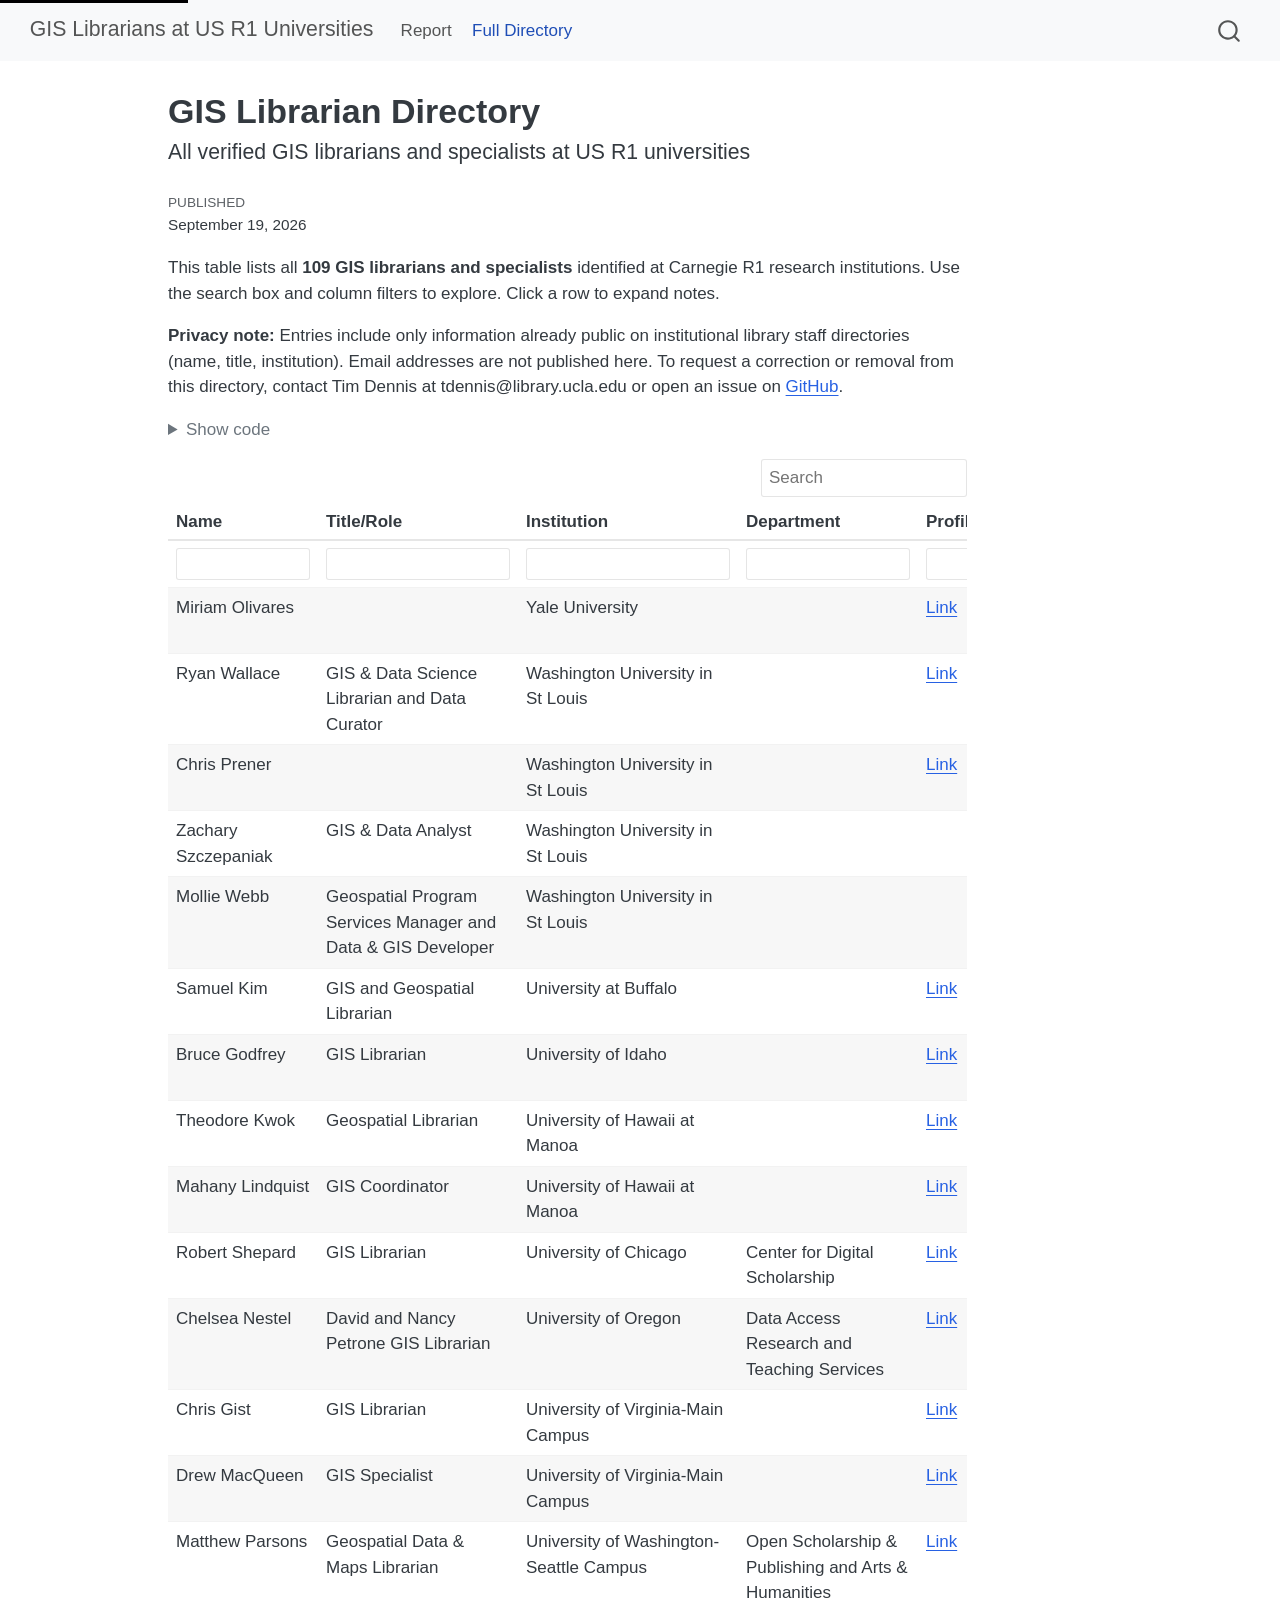
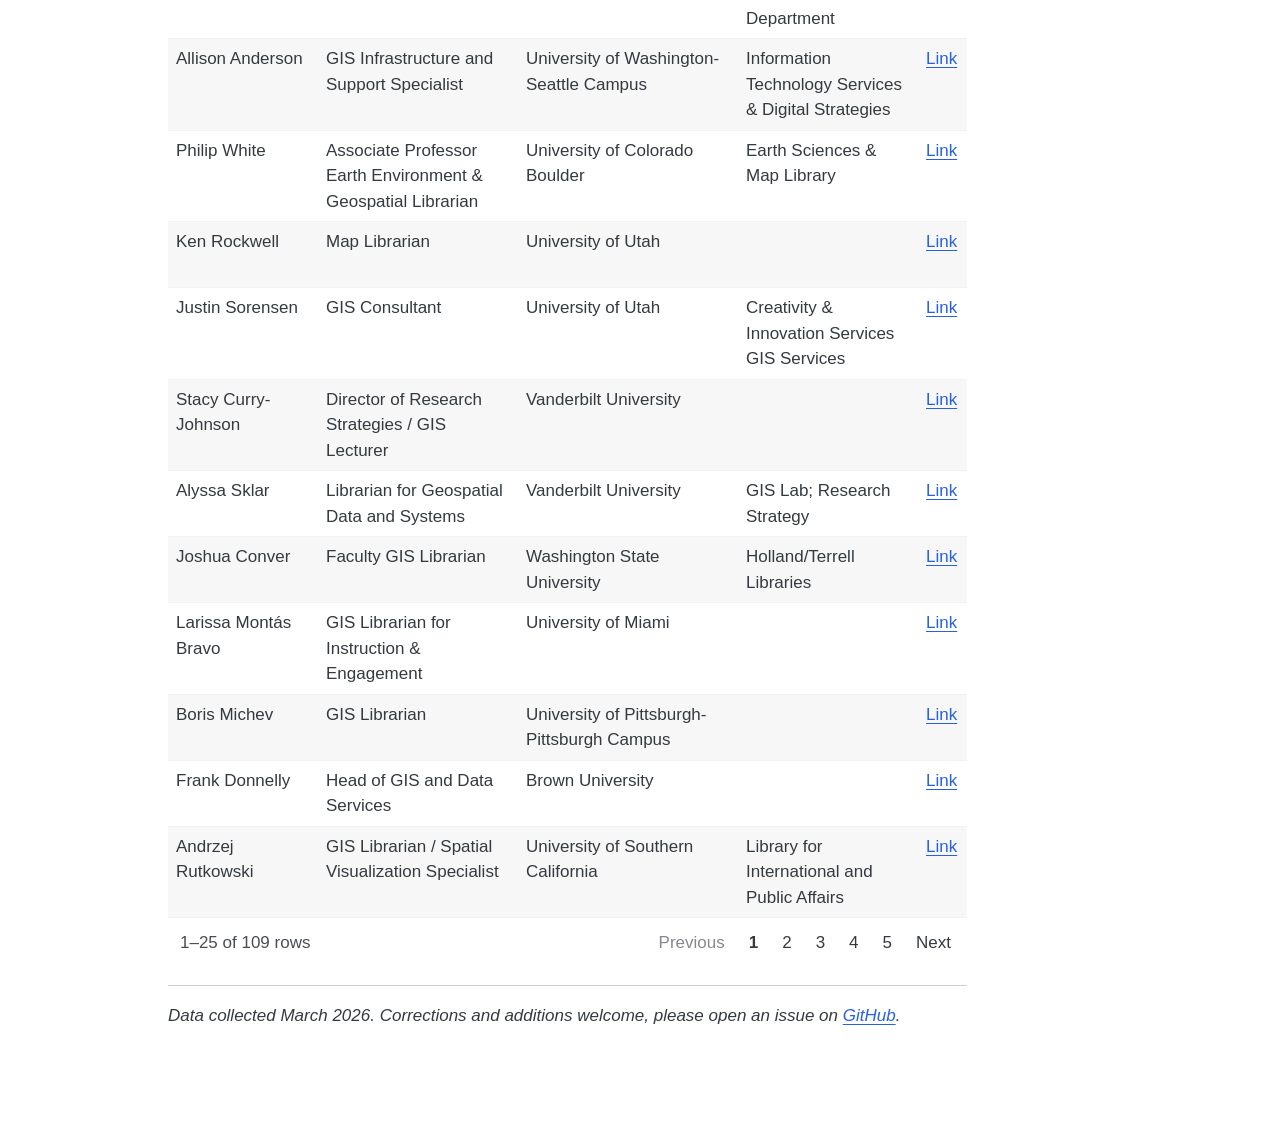
==== commit fea94461: "strip emails from directory, add opt-out/correction note Removes published email addresses from the " ====
--- a/docs/directory.html
+++ b/docs/directory.html
@@ -190,13 +190,14 @@
 
 
 <p>This table lists all <strong>109 GIS librarians and specialists</strong> identified at Carnegie R1 research institutions. Use the search box and column filters to explore. Click a row to expand notes.</p>
+<p><strong>Privacy note:</strong> Entries include only information already public on institutional library staff directories (name, title, institution). Email addresses are not published here. To request a correction or removal from this directory, contact Tim Dennis at tdennis@library.ucla.edu or open an issue on <a href="https://github.com/jt14den/gis-librarians-library/issues">GitHub</a>.</p>
 <div class="cell">
 <details class="code-fold">
 <summary>Show code</summary>
 <div class="code-copy-outer-scaffold"><div class="sourceCode cell-code" id="cb1"><pre class="sourceCode r code-with-copy"><code class="sourceCode r"><span id="cb1-1"><a href="#cb1-1" aria-hidden="true" tabindex="-1"></a><span class="fu">reactable</span>(</span>
 <span id="cb1-2"><a href="#cb1-2" aria-hidden="true" tabindex="-1"></a>  people <span class="sc">%&gt;%</span></span>
 <span id="cb1-3"><a href="#cb1-3" aria-hidden="true" tabindex="-1"></a>    <span class="fu">select</span>(Name, <span class="st">`</span><span class="at">Title/Role</span><span class="st">`</span>, Institution, <span class="at">Department =</span> <span class="st">`</span><span class="at">Department/Unit</span><span class="st">`</span>,</span>
-<span id="cb1-4"><a href="#cb1-4" aria-hidden="true" tabindex="-1"></a>           Email, <span class="st">`</span><span class="at">Profile URL</span><span class="st">`</span>, <span class="st">`</span><span class="at">Last-Checked Date</span><span class="st">`</span>, Notes),</span>
+<span id="cb1-4"><a href="#cb1-4" aria-hidden="true" tabindex="-1"></a>           <span class="st">`</span><span class="at">Profile URL</span><span class="st">`</span>, <span class="st">`</span><span class="at">Last-Checked Date</span><span class="st">`</span>, Notes),</span>
 <span id="cb1-5"><a href="#cb1-5" aria-hidden="true" tabindex="-1"></a>  <span class="at">searchable =</span> <span class="cn">TRUE</span>,</span>
 <span id="cb1-6"><a href="#cb1-6" aria-hidden="true" tabindex="-1"></a>  <span class="at">filterable =</span> <span class="cn">TRUE</span>,</span>
 <span id="cb1-7"><a href="#cb1-7" aria-hidden="true" tabindex="-1"></a>  <span class="at">sortable   =</span> <span class="cn">TRUE</span>,</span>
@@ -208,31 +209,25 @@
 <span id="cb1-13"><a href="#cb1-13" aria-hidden="true" tabindex="-1"></a>    <span class="st">`</span><span class="at">Title/Role</span><span class="st">`</span> <span class="ot">=</span> <span class="fu">colDef</span>(<span class="at">minWidth =</span> <span class="dv">200</span>),</span>
 <span id="cb1-14"><a href="#cb1-14" aria-hidden="true" tabindex="-1"></a>    <span class="at">Institution  =</span> <span class="fu">colDef</span>(<span class="at">minWidth =</span> <span class="dv">220</span>),</span>
 <span id="cb1-15"><a href="#cb1-15" aria-hidden="true" tabindex="-1"></a>    <span class="at">Department   =</span> <span class="fu">colDef</span>(<span class="at">minWidth =</span> <span class="dv">180</span>),</span>
-<span id="cb1-16"><a href="#cb1-16" aria-hidden="true" tabindex="-1"></a>    <span class="at">Email =</span> <span class="fu">colDef</span>(</span>
-<span id="cb1-17"><a href="#cb1-17" aria-hidden="true" tabindex="-1"></a>      <span class="at">minWidth =</span> <span class="dv">180</span>,</span>
-<span id="cb1-18"><a href="#cb1-18" aria-hidden="true" tabindex="-1"></a>      <span class="at">cell =</span> <span class="cf">function</span>(value) {</span>
-<span id="cb1-19"><a href="#cb1-19" aria-hidden="true" tabindex="-1"></a>        <span class="cf">if</span> (<span class="fu">nchar</span>(value) <span class="sc">&gt;</span> <span class="dv">0</span>) tags<span class="sc">$</span><span class="fu">a</span>(<span class="at">href =</span> <span class="fu">paste0</span>(<span class="st">"mailto:"</span>, value), value) <span class="cf">else</span> <span class="st">""</span></span>
-<span id="cb1-20"><a href="#cb1-20" aria-hidden="true" tabindex="-1"></a>      }</span>
-<span id="cb1-21"><a href="#cb1-21" aria-hidden="true" tabindex="-1"></a>    ),</span>
-<span id="cb1-22"><a href="#cb1-22" aria-hidden="true" tabindex="-1"></a>    <span class="st">`</span><span class="at">Profile URL</span><span class="st">`</span> <span class="ot">=</span> <span class="fu">colDef</span>(</span>
-<span id="cb1-23"><a href="#cb1-23" aria-hidden="true" tabindex="-1"></a>      <span class="at">name =</span> <span class="st">"Profile"</span>,</span>
-<span id="cb1-24"><a href="#cb1-24" aria-hidden="true" tabindex="-1"></a>      <span class="at">minWidth =</span> <span class="dv">80</span>,</span>
-<span id="cb1-25"><a href="#cb1-25" aria-hidden="true" tabindex="-1"></a>      <span class="at">cell =</span> <span class="cf">function</span>(value) {</span>
-<span id="cb1-26"><a href="#cb1-26" aria-hidden="true" tabindex="-1"></a>        <span class="cf">if</span> (<span class="fu">nchar</span>(value) <span class="sc">&gt;</span> <span class="dv">0</span>) tags<span class="sc">$</span><span class="fu">a</span>(<span class="at">href =</span> value, <span class="at">target =</span> <span class="st">"_blank"</span>, <span class="st">"Link"</span>) <span class="cf">else</span> <span class="st">""</span></span>
-<span id="cb1-27"><a href="#cb1-27" aria-hidden="true" tabindex="-1"></a>      }</span>
-<span id="cb1-28"><a href="#cb1-28" aria-hidden="true" tabindex="-1"></a>    ),</span>
-<span id="cb1-29"><a href="#cb1-29" aria-hidden="true" tabindex="-1"></a>    <span class="st">`</span><span class="at">Last-Checked Date</span><span class="st">`</span> <span class="ot">=</span> <span class="fu">colDef</span>(<span class="at">name =</span> <span class="st">"Checked"</span>, <span class="at">minWidth =</span> <span class="dv">100</span>),</span>
-<span id="cb1-30"><a href="#cb1-30" aria-hidden="true" tabindex="-1"></a>    <span class="at">Notes =</span> <span class="fu">colDef</span>(<span class="at">minWidth =</span> <span class="dv">200</span>)</span>
-<span id="cb1-31"><a href="#cb1-31" aria-hidden="true" tabindex="-1"></a>  )</span>
-<span id="cb1-32"><a href="#cb1-32" aria-hidden="true" tabindex="-1"></a>)</span></code></pre></div><button title="Copy to Clipboard" class="code-copy-button"><i class="bi"></i></button></div>
+<span id="cb1-16"><a href="#cb1-16" aria-hidden="true" tabindex="-1"></a>    <span class="st">`</span><span class="at">Profile URL</span><span class="st">`</span> <span class="ot">=</span> <span class="fu">colDef</span>(</span>
+<span id="cb1-17"><a href="#cb1-17" aria-hidden="true" tabindex="-1"></a>      <span class="at">name =</span> <span class="st">"Profile"</span>,</span>
+<span id="cb1-18"><a href="#cb1-18" aria-hidden="true" tabindex="-1"></a>      <span class="at">minWidth =</span> <span class="dv">80</span>,</span>
+<span id="cb1-19"><a href="#cb1-19" aria-hidden="true" tabindex="-1"></a>      <span class="at">cell =</span> <span class="cf">function</span>(value) {</span>
+<span id="cb1-20"><a href="#cb1-20" aria-hidden="true" tabindex="-1"></a>        <span class="cf">if</span> (<span class="fu">nchar</span>(value) <span class="sc">&gt;</span> <span class="dv">0</span>) tags<span class="sc">$</span><span class="fu">a</span>(<span class="at">href =</span> value, <span class="at">target =</span> <span class="st">"_blank"</span>, <span class="st">"Link"</span>) <span class="cf">else</span> <span class="st">""</span></span>
+<span id="cb1-21"><a href="#cb1-21" aria-hidden="true" tabindex="-1"></a>      }</span>
+<span id="cb1-22"><a href="#cb1-22" aria-hidden="true" tabindex="-1"></a>    ),</span>
+<span id="cb1-23"><a href="#cb1-23" aria-hidden="true" tabindex="-1"></a>    <span class="st">`</span><span class="at">Last-Checked Date</span><span class="st">`</span> <span class="ot">=</span> <span class="fu">colDef</span>(<span class="at">name =</span> <span class="st">"Checked"</span>, <span class="at">minWidth =</span> <span class="dv">100</span>),</span>
+<span id="cb1-24"><a href="#cb1-24" aria-hidden="true" tabindex="-1"></a>    <span class="at">Notes =</span> <span class="fu">colDef</span>(<span class="at">minWidth =</span> <span class="dv">200</span>)</span>
+<span id="cb1-25"><a href="#cb1-25" aria-hidden="true" tabindex="-1"></a>  )</span>
+<span id="cb1-26"><a href="#cb1-26" aria-hidden="true" tabindex="-1"></a>)</span></code></pre></div><button title="Copy to Clipboard" class="code-copy-button"><i class="bi"></i></button></div>
 </details>
 <div class="cell-output-display">
-<div class="reactable html-widget html-fill-item" id="htmlwidget-d15ed5e9783fe23e0a43" style="width:auto;height:auto;"></div>
-<script type="application/json" data-for="htmlwidget-d15ed5e9783fe23e0a43">{"x":{"tag":{"name":"Reactable","attribs":{"data":{"Name":["Miriam Olivares","Ryan Wallace","Chris Prener","Zachary Szczepaniak","Mollie Webb","Samuel Kim","Bruce Godfrey","Theodore Kwok","Mahany Lindquist","Robert Shepard","Chelsea Nestel","Chris Gist","Drew MacQueen","Matthew Parsons","Allison Anderson","Philip White","Ken Rockwell","Justin Sorensen","Stacy Curry-Johnson","Alyssa Sklar","Joshua Conver","Larissa Montás Bravo","Boris Michev","Frank Donnelly","Andrzej Rutkowski","Rubab Shahzad","Morgan Rowe-Morris","Alex Marden","Diane López","Amy Work","Brittany Waltemate","Jessica Breen","Garrett Smith","Susan Powell","Michele Tobias","Danielle Kane","Janet Reyes","Jon Jablonski","Tom Brittnacher","Ed Brooks","Imma Mwanja","Ben Liebersohn","Girmaye Misgna","Meagan Duever","Matthew Toro","Kirk McPhail","Eric Friesenhahn","Kevin Martyn","Teresa Gomez","Mark Jackson","Jessica Benner","R. Benjamin Gorham","Chris Thiry","Eric Glass","Keith Jenkins","Drew Keener","Brittany Harris","Kelly Grove","John (Jack) Tieszen","Bruce Boucek","Belle Lipton","Theresa Quill","Daniel Watts","Paxton LaJoie","Amanda Tickner","Bob Cowling","Michelle Thompson Gumbs","Jeff Essic","Shannon Ricci","Bahare Sanaie-Movahed","Kalli Hale","Mech Frazier","Joshua Sadvari","Kevin Dyke","Tara Anthony","Tsering Wangyal Shawa","Nicole Kong","Matt Drwenski","Kim Ricker","Susan Oldenburg","Stace Maples","David Medeiros","Prashee Agarwal","John Olson","Felipe Valdez","Joe Aufmuth","April Friedl","Philip McDaniel","Jaime Martindale","Jessica St-Pierre","Erin Shives","Bonnie Wittstadt","Jing Xiao","Marcie Crocker","Nicole O Scholtz","Caroline Kayko","Ryan Mattke","Karen Majewicz","Stephen Appel","Kevin Haynes","Shwarna Bhattacharjee","Blair Tinker","Douglas Burns","Chrissy Klenke","Alyssa Renteria","Wenjie Wang","Milan Budhathoki","Rebecca M Seifried","Sarah Watson"],"Title/Role":["","GIS & Data Science Librarian and Data Curator","","GIS & Data Analyst","Geospatial Program Services Manager and Data & GIS Developer","GIS and Geospatial Librarian","GIS Librarian","Geospatial Librarian","GIS Coordinator","GIS Librarian","David and Nancy Petrone GIS Librarian","GIS Librarian","GIS Specialist","Geospatial Data & Maps Librarian","GIS Infrastructure and Support Specialist","Associate Professor Earth Environment & Geospatial Librarian","Map Librarian","GIS Consultant","Director of Research Strategies / GIS Lecturer","Librarian for Geospatial Data and Systems","Faculty GIS Librarian","GIS Librarian for Instruction & Engagement","GIS Librarian","Head of GIS and Data Services","GIS Librarian / Spatial Visualization Specialist","Data Visualization and GIS Librarian","Multi-Disciplinary and GIS Librarian","GIS & Geospatial Data Coordinator","Information Specialist","GIS and Map Librarian","Research Data and Geographic Information Librarian","Program Director Geospatial Research Support","Geospatial Specialist","GIS & Map Librarian","Geospatial Data Specialist","Computational Research & GIS Librarian","Geospatial Information Librarian","GIS Librarian","Curator/Subject Librarian","Geospatial Data Consultant","Geospatial Data Curator","Geospatial and Mapping Fellow","Mapping & Geospatial Data Librarian","GIS Librarian","Director of Maps Imagery and Geospatial Services","Geospatial Data Analyst","Map and GIS Specialist","GIS Librarian","Geospatial Data Analysis and Technology Specialist","Geospatial Sciences & Technology Librarian","GIS and Spatial Data Librarian","Research Data and GIS Specialist","Map & GIS Librarian","GIS/Metadata Librarian","GIS/Geospatial Data Librarian","Map and Geospatial Data Specialist","Research Associate / GIS Specialist","STEM Program Director / GIS and Earth Sciences Librarian","GIS Librarian","GIS Data and Research Librarian","GIS Librarian","Map and Spatial Data Librarian","GIS Specialist and Geospatial Applications Administrator","Interim Head GIS and Statistical Software Services / GIS Specialist in Education and Practice","GIS Librarian","GIS Data Librarian","Senior Geographic Information Systems Specialist","Lead Librarian for GIS","Associate Head Data Science Services","GIS Specialist","GIS Co-op","GIS Specialist","Geospatial Information Librarian","Maps and Spatial Data Curator","GIS Specialist","GIS Librarian","GIS Specialist","GIS Support Specialist","Head of GIS/Data Center","GIS Specialist","Assistant Director of Geospatial Collections & Services","Geospatial Reference and Instruction Specialist","GIS Specialist","Government and Geo-Information Librarian","GIS Specialist","GIS Librarian","Senior GIS Analyst","GIS Librarian","Map and Geospatial Data Librarian","GIS Specialist","GIS & Statistics Librarian","GIS Librarian","GIS Analyst","Information Technology Professional / GIS Consultant","Librarian for Geospatial and Numeric Data","Map & Geospatial Data Librarian","Map & Geospatial Information Librarian","Associate Director: Technology & Data Curation BTAA Geospatial Information Network","Geospatial Information Librarian","Geospatial Information Officer","Geospatial Analyst II","Research Specialist for GIS","GIS Librarian","Earth Sciences GIS and Maps Librarian","Data Visualization and GIS Specialist","Geospatial Data and Programs Librarian","GIS and Data Librarian","Geospatial Information Librarian","Maps & Geospatial Services Manager / Maps & Atlases Academic Liaison"],"Institution":["Yale University","Washington University in St Louis","Washington University in St Louis","Washington University in St Louis","Washington University in St Louis","University at Buffalo","University of Idaho","University of Hawaii at Manoa","University of Hawaii at Manoa","University of Chicago","University of Oregon","University of Virginia-Main Campus","University of Virginia-Main Campus","University of Washington-Seattle Campus","University of Washington-Seattle Campus","University of Colorado Boulder","University of Utah","University of Utah","Vanderbilt University","Vanderbilt University","Washington State University","University of Miami","University of Pittsburgh-Pittsburgh Campus","Brown University","University of Southern California","The University of Texas at Arlington","The University of Texas at Arlington","The University of Texas at Austin","The University of Texas at San Antonio","University of California-San Diego","The University of Alabama","American University","University of Arizona","University of California-Berkeley","University of California-Davis","University of California-Irvine","University of California-Riverside","University of California-Santa Barbara","University of California-Santa Barbara","Virginia Polytechnic Institute and State University","Virginia Polytechnic Institute and State University","University of Pennsylvania","University of Pennsylvania","University of Georgia","Arizona State University Campus Immersion","Arizona State University Campus Immersion","Arizona State University Campus Immersion","Brandeis University","Brigham Young University","Brigham Young University","Carnegie Mellon University","Case Western Reserve University","Colorado School of Mines","Columbia University in the City of New York","Cornell University","Duke University","Florida International University","Florida State University","George Mason University","Harvard University","Harvard University","Indiana University-Bloomington","Johns Hopkins University","Massachusetts Institute of Technology","Michigan State University","Michigan Technological University","New York University","North Carolina State University at Raleigh","North Carolina State University at Raleigh","Northeastern University","Northeastern University","Northwestern University","Ohio State University-Main Campus","Oklahoma State University-Main Campus","Pennsylvania State University-Main Campus","Princeton University","Purdue University-Main Campus","Rice University","Rice University","Rutgers University-New Brunswick","Stanford University","Stanford University","Stanford University","Syracuse University","Temple University","University of Florida","University of Kansas","University of North Carolina at Chapel Hill","University of Wisconsin-Madison","Ohio State University-Main Campus","Massachusetts Institute of Technology","Johns Hopkins University","Johns Hopkins University","University of Vermont","University of Michigan-Ann Arbor","University of Michigan-Ann Arbor","University of Minnesota-Twin Cities","University of Minnesota-Twin Cities","University of Wisconsin-Milwaukee","University of South Carolina-Columbia","University of South Carolina-Columbia","University of Rochester","University of North Texas","University of Nevada-Reno","University of Nevada-Las Vegas","University of Nebraska-Lincoln","University of Maryland-College Park","University of Massachusetts-Amherst","University of Kentucky"],"Department":["","","","","","","","","","Center for Digital Scholarship","Data Access Research and Teaching Services","","","Open Scholarship & Publishing and Arts & Humanities Department","Information Technology Services & Digital Strategies","Earth Sciences & Map Library","","Creativity & Innovation Services GIS Services","","GIS Lab; Research Strategy","Holland/Terrell Libraries","","","","Library for International and Public Affairs","","","Research Data Services Team","Digital Humanities & User Engagement","","Bruno Business Library","University Library","","Earth Sciences and Map Library","DataLab: Data Science and Informatics","","Research Services","Digital Strategies / DREAM Lab","Special Research Collections","","","Van Pelt-Dietrich Library Center","Van Pelt-Dietrich Library Center","Map and Government Information Library","Map and Geospatial Hub","Map and Geospatial Hub","Map and Geospatial Hub","","Science & Engineering","","Sorrells Library","Kelvin Smith Library","","Lehman Social Sciences Library","Mann Library","","GIS Center","Academic Liaison Programs & Services","","Frances Loeb Library / Graduate School of Design","Harvard Map Collection","","Digital Scholarship and Data Services","Research Data Services","","","Data Services","Data Science Services","Data Science Services","","Research Data Services","","Research and Education","McCasland Maps and Spatial Data / Digital Scholarship Center","Donald W. Hamer Center for Maps and Geospatial Information","Maps and Geospatial Information Center","","GIS/Data Center","GIS/Data Center","","Stanford Geospatial Center","Stanford Geospatial Center / Research Data Services","Geospatial Information Services","Research and Scholarship","Learning & Research Services","Spatial Information Services","Watson Library","Digital Research Services","","Research and Education","Research Data Services","Digital Scholarship and Data Services","Digital Scholarship and Data Services","Access Technology and Media Services","Social Sciences and Clark Library","Social Sciences and Clark Library","Map Library","Map Library","American Geographical Society Library","Data Services","Data Services","Digital Scholarship","","","","","GIS and Data Service Center","W.E.B. Du Bois Library","The Stacks: Digital Scholarship Center"],"Email":["","rcwallac@wustl.edu","","szachary@wustl.edu","molliewebb@wustl.edu","skim25@buffalo.edu","bgodfrey@uidaho.edu","tedk@hawaii.edu","mahanya@hawaii.edu","rcshepard@uchicago.edu","nestel@uoregon.edu","dcg6b@virginia.edu","dmacqueen@virginia.edu","parsonsm@uw.edu","abanders@uw.edu","philip.white@colorado.edu","","justin.sorensen@utah.edu","stacy.e.curry@vanderbilt.edu","alyssa.sklar@vanderbilt.edu","joshua.conver@wsu.edu","l.montas@umiami.edu","bom17@pitt.edu","frank_donnelly@brown.edu","arutkows@usc.edu","Rubab.shahzad@uta.edu","morgan.rowemorris@uta.libanswers.com","alex.marden@austin.utexas.edu","diane.lopez2@utsa.edu","awork@ucsd.edu","bgwaltemate@ua.edu","","garrettsmith@arizona.edu","smpowell@berkeley.edu","mmtobias@ucdavis.edu","kaned@uci.edu","janet.reyes@ucr.edu","jonjab@ucsb.edu","tombritt@ucsb.edu","gisdata@vt.edu","imma@vt.edu","benlieb@upenn.edu","gmisgna@upenn.edu","duever@uga.edu","matthew.toro@asu.edu","kirk.mcphail@asu.edu","efriesen@asu.edu","kpm@brandeis.edu","teresa_gomez@byu.edu","mark.jackson@byu.edu","jbenner@andrew.cmu.edu","rxg498@case.edu","cthiry@mines.edu","ecg2104@columbia.edu","kgj2@cornell.edu","drew.keener@duke.edu","bharris@fiu.edu","","jtieszen@gmu.edu","","belle_lipton@harvard.edu","theward@iu.edu","daniel.watts@jhu.edu","plajoie@mit.edu","atickner@msu.edu","rcowling@mtu.edu","","jfessic@ncsu.edu","swbrown@ncsu.edu","b.sanaiemovahed@neu.edu","hale.k@northeastern.edu","","sadvari.1@osu.edu","kdyke@okstate.edu","","shawatw@princeton.edu","geohelp@purdue.edu","drwenski@rice.edu","kricker@rice.edu","","maples@stanford.edu","davidmed@stanford.edu","prasheea@stanford.edu","jaolson@syr.edu","felipe.valdez@temple.edu","mapper@uflib.ufl.edu","april.friedl@ku.edu","pmmcdani@email.unc.edu","jmartindale@wisc.edu","st-pierre.19@osu.edu","eshives@mit.edu","bonni@jhu.edu","jxiao34@jhu.edu","marcie.crocker@uvm.edu","nscholtz@umich.edu","ckayko@umich.edu","matt0089@umn.edu","majew030@umn.edu","srappel@uwm.edu","kevin.haynes@sc.edu","shwarna.bhatta@sc.edu","btinker@library.rochester.edu","","cklenke@unr.edu","alyssa.renteria@unlv.edu","wwang37@unl.edu","lib-gisdata@umd.edu","","sarahwatson@uky.edu"],"Profile URL":["https://library.yale.edu/people/miriam-olivares","https://library.washu.edu/directory/ryan-wallace/","https://libguides.wustl.edu/prf.php?id=4e3d5990-d335-11ed-8db8-127d3674933b","","","https://library.buffalo.edu/about/staff/profile.html?fullName=skim","https://www.lib.uidaho.edu/about/people/bgodfrey.html","https://guides.library.manoa.hawaii.edu/contact","https://guides.library.manoa.hawaii.edu/contact","https://www.lib.uchicago.edu/about/directory/staff/robert-shepard/","https://library.uoregon.edu/directory/nestel","https://guides.lib.virginia.edu/gis","https://guides.lib.virginia.edu/gis","https://wagda.lib.washington.edu/","https://wagda.lib.washington.edu/","https://libraries.colorado.edu/libraries-collections/earth-sciences-map-library","https://campusguides.lib.utah.edu/c.php?g=160510&p=1053633","https://campusguides.lib.utah.edu/c.php?g=160510&p=1053633","https://www.library.vanderbilt.edu/gis-lab/","https://www.library.vanderbilt.edu/staff/profile/?id=406","https://libguides.libraries.wsu.edu/c.php?g=994713&p=10482113","https://www.library.miami.edu/","https://pitt.libguides.com/prf.php?account_id=134199","https://libguides.brown.edu/gis/education","https://libguides.usc.edu/Classics/atlases-maps","https://libguides.uta.edu/gis","https://libguides.uta.edu/prf.php?id=6254e5ef-7cdb-11ed-9922-0ad758b798c3","https://lib.utexas.edu/about/staff-and-admin/alex-marden","https://lib.utsa.edu/about/staff-directory/diane-lopez","https://ucsd.libguides.com/gis","https://guides.lib.ua.edu/prf.php?id=62737154-7cdb-11ed-9922-0ad758b798c3","","https://libguides.library.arizona.edu/GIS","https://www.lib.berkeley.edu/help/staff-directory/susan-powell","https://library.ucdavis.edu/person/michele-tobias/","https://guides.lib.uci.edu/prf.php?id=5952d46c-7cdb-11ed-9922-0ad758b798c3","https://library.ucr.edu/people/janet-reyes","https://www.library.ucsb.edu/staff/jon-jablonski","https://www.library.ucsb.edu/staff/tom-brittnacher","https://lib.vt.edu/find-borrow/geospaldata.html","https://lib.vt.edu/find-borrow/geospatialdata.html","http://library.upenn.edu/staff/ben-liebersohn","https://www.library.upenn.edu/staff/girmaye-misgna","https://www.libs.uga.edu/staff/duever-meagan","https://lib.asu.edu/geo/about","https://lib.asu.edu/geo/about","https://lib.asu.edu/geo/about","https://www.brandeis.edu/library/about/staff/research-instruction-services.html","https://lib.byu.edu/directory/teresa-gomez/","https://guides.lib.byu.edu/geography","https://www.library.cmu.edu/services/gis","","https://library.mines.edu/project/thiry-chris/","https://guides.library.columbia.edu/GIS","","https://library.duke.edu/data/about","https://library.fiu.edu/prf.php?id=f79570db-c450-11ee-9a47-0a92c88187d1","https://www.lib.fsu.edu/about/employee-directory","https://library.gmu.edu/subject-librarians","https://library.harvard.edu/staff/bruce-boucek","https://library.harvard.edu/staff/belle-lipton","https://guides.libraries.indiana.edu/GIS","https://www.library.jhu.edu/directory/","https://libguides.mit.edu/c.php?g=176295&p=1161379","https://libguides.lib.msu.edu/GIS","https://www.mtu.edu/library/research/gis/","https://library.nyu.edu/people/?departments=Data+Services","https://www.lib.ncsu.edu/staff/jfessic","","","https://library.northeastern.edu/administration/library-staff-directory/?wppb_username=kalli_hale","https://libguides.northwestern.edu/gis","https://library.osu.edu/people/sadvari.1","https://experts.okstate.edu/kdyke","https://guides.libraries.psu.edu/gis","https://library.princeton.edu/services/maps-geospatial-information-center","https://lib.purdue.edu/gis/","https://library.rice.edu/people/matt-drwenski","https://library.rice.edu/places/gisdata-center-gdc","https://www.libraries.rutgers.edu/directory/susan-oldenburg","","https://library.stanford.edu/people/david-medeiros","","","","","https://lib.ku.edu/gis","","","https://library.osu.edu/people/st-pierre.19","https://libguides.mit.edu/c.php?g=176295&p=1161379","https://www.library.jhu.edu/directory/","https://www.library.jhu.edu/directory/","https://libraries.uvm.edu/az/employee-directory/crocker-marcie","https://www.lib.umich.edu/users/nscholtz","https://www.lib.umich.edu/users/ckayko","https://www.lib.umn.edu/about/staff/ryan-mattke","https://www.lib.umn.edu/about/staff/karen-majewicz","https://uwm.edu/libraries/directory/appel-stephen/","https://sc.edu/about/offices_and_divisions/university_libraries/get_research_help/data_services/geographic_information_systems/","https://sc.edu/about/offices_and_divisions/university_libraries/get_research_help/data_services/geographic_information_systems/","https://www.library.rochester.edu/profile/blair_tinker","https://openaccess.unt.edu/people/douglas-burns.html","https://library.unr.edu/klenke-chrissy","","https://libraries.unl.edu/person/wenjie-wang/","https://www.lib.umd.edu/research/services/gis","https://umass.academia.edu/RebeccaSeifried","https://libraries.uky.edu/people/sarah-watson"],"Last-Checked Date":["2026-03-22","2026-03-22","2026-03-22","2026-03-22","2026-03-22","2026-03-22","2026-03-22","2026-03-22","2026-03-22","2026-03-22","2026-03-22","2026-03-22","2026-03-22","2026-03-22","2026-03-22","2026-03-22","2026-03-22","2026-03-22","2026-03-22","2026-03-22","2026-03-22","2026-03-22","2026-03-22","2026-03-22","2026-03-22","2026-03-22","2026-03-22","2026-03-22","2026-03-22","2026-03-22","2026-03-22","2026-03-22","2026-03-22","2026-03-22","2026-03-22","2026-03-22","2026-03-22","2026-03-22","2026-03-22","2026-03-22","2026-03-22","2026-03-22","2026-03-22","2026-03-22","2026-03-23","2026-03-23","2026-03-23","2026-03-23","2026-03-23","2026-03-23","2026-03-23","2026-03-23","2026-03-23","2026-03-23","2026-03-23","2026-03-23","2026-03-23","2026-03-23","2026-03-23","2026-03-23","2026-03-23","2026-03-23","2026-03-23","2026-03-23","2026-03-23","2026-03-23","2026-03-23","2026-03-23","2026-03-23","2026-03-23","2026-03-23","2026-03-23","2026-03-23","2026-03-23","2026-03-23","2026-03-23","2026-03-23","2026-03-23","2026-03-23","2026-03-23","2026-03-23","2026-03-23","2026-03-23","2026-03-23","2026-03-23","2026-03-23","2026-03-23","2026-03-23","2026-03-23","2026-03-23","2026-03-23","2026-03-23","2026-03-23","2026-03-23","2026-03-23","2026-03-23","2026-03-23","2026-03-23","2026-03-23","2026-03-23","2026-03-23","2026-03-23","2026-03-23","2026-03-23","2026-03-23","2026-03-23","2026-03-23","2026-03-23","2026-03-23"],"Notes":["","","","","","","","","","","","","","","","","","","","","","","","","","","","","","","","","","","","","","","","","","","","","","","","","","","","","","","","","","","","","","","","","","","","","","","Co-op student position (Jan 2026–present); substantive GIS role launching the GIS Lab","","","","","","","","","","","","","","","","","","","","","","","","","","","","","","","","","","","","","",""]},"columns":[{"id":"Name","name":"Name","type":"character","minWidth":150,"sticky":"left"},{"id":"Title/Role","name":"Title/Role","type":"character","minWidth":200},{"id":"Institution","name":"Institution","type":"character","minWidth":220},{"id":"Department","name":"Department","type":"character","minWidth":180},{"id":"Email","name":"Email","type":"character","cell":["",{"name":"a","attribs":{"href":"mailto:rcwallac@wustl.edu"},"children":["rcwallac@wustl.edu"]},"",{"name":"a","attribs":{"href":"mailto:szachary@wustl.edu"},"children":["szachary@wustl.edu"]},{"name":"a","attribs":{"href":"mailto:molliewebb@wustl.edu"},"children":["molliewebb@wustl.edu"]},{"name":"a","attribs":{"href":"mailto:skim25@buffalo.edu"},"children":["skim25@buffalo.edu"]},{"name":"a","attribs":{"href":"mailto:bgodfrey@uidaho.edu"},"children":["bgodfrey@uidaho.edu"]},{"name":"a","attribs":{"href":"mailto:tedk@hawaii.edu"},"children":["tedk@hawaii.edu"]},{"name":"a","attribs":{"href":"mailto:mahanya@hawaii.edu"},"children":["mahanya@hawaii.edu"]},{"name":"a","attribs":{"href":"mailto:rcshepard@uchicago.edu"},"children":["rcshepard@uchicago.edu"]},{"name":"a","attribs":{"href":"mailto:nestel@uoregon.edu"},"children":["nestel@uoregon.edu"]},{"name":"a","attribs":{"href":"mailto:dcg6b@virginia.edu"},"children":["dcg6b@virginia.edu"]},{"name":"a","attribs":{"href":"mailto:dmacqueen@virginia.edu"},"children":["dmacqueen@virginia.edu"]},{"name":"a","attribs":{"href":"mailto:parsonsm@uw.edu"},"children":["parsonsm@uw.edu"]},{"name":"a","attribs":{"href":"mailto:abanders@uw.edu"},"children":["abanders@uw.edu"]},{"name":"a","attribs":{"href":"mailto:philip.white@colorado.edu"},"children":["philip.white@colorado.edu"]},"",{"name":"a","attribs":{"href":"mailto:justin.sorensen@utah.edu"},"children":["justin.sorensen@utah.edu"]},{"name":"a","attribs":{"href":"mailto:stacy.e.curry@vanderbilt.edu"},"children":["stacy.e.curry@vanderbilt.edu"]},{"name":"a","attribs":{"href":"mailto:alyssa.sklar@vanderbilt.edu"},"children":["alyssa.sklar@vanderbilt.edu"]},{"name":"a","attribs":{"href":"mailto:joshua.conver@wsu.edu"},"children":["joshua.conver@wsu.edu"]},{"name":"a","attribs":{"href":"mailto:l.montas@umiami.edu"},"children":["l.montas@umiami.edu"]},{"name":"a","attribs":{"href":"mailto:bom17@pitt.edu"},"children":["bom17@pitt.edu"]},{"name":"a","attribs":{"href":"mailto:frank_donnelly@brown.edu"},"children":["frank_donnelly@brown.edu"]},{"name":"a","attribs":{"href":"mailto:arutkows@usc.edu"},"children":["arutkows@usc.edu"]},{"name":"a","attribs":{"href":"mailto:Rubab.shahzad@uta.edu"},"children":["Rubab.shahzad@uta.edu"]},{"name":"a","attribs":{"href":"mailto:morgan.rowemorris@uta.libanswers.com"},"children":["morgan.rowemorris@uta.libanswers.com"]},{"name":"a","attribs":{"href":"mailto:alex.marden@austin.utexas.edu"},"children":["alex.marden@austin.utexas.edu"]},{"name":"a","attribs":{"href":"mailto:diane.lopez2@utsa.edu"},"children":["diane.lopez2@utsa.edu"]},{"name":"a","attribs":{"href":"mailto:awork@ucsd.edu"},"children":["awork@ucsd.edu"]},{"name":"a","attribs":{"href":"mailto:bgwaltemate@ua.edu"},"children":["bgwaltemate@ua.edu"]},"",{"name":"a","attribs":{"href":"mailto:garrettsmith@arizona.edu"},"children":["garrettsmith@arizona.edu"]},{"name":"a","attribs":{"href":"mailto:smpowell@berkeley.edu"},"children":["smpowell@berkeley.edu"]},{"name":"a","attribs":{"href":"mailto:mmtobias@ucdavis.edu"},"children":["mmtobias@ucdavis.edu"]},{"name":"a","attribs":{"href":"mailto:kaned@uci.edu"},"children":["kaned@uci.edu"]},{"name":"a","attribs":{"href":"mailto:janet.reyes@ucr.edu"},"children":["janet.reyes@ucr.edu"]},{"name":"a","attribs":{"href":"mailto:jonjab@ucsb.edu"},"children":["jonjab@ucsb.edu"]},{"name":"a","attribs":{"href":"mailto:tombritt@ucsb.edu"},"children":["tombritt@ucsb.edu"]},{"name":"a","attribs":{"href":"mailto:gisdata@vt.edu"},"children":["gisdata@vt.edu"]},{"name":"a","attribs":{"href":"mailto:imma@vt.edu"},"children":["imma@vt.edu"]},{"name":"a","attribs":{"href":"mailto:benlieb@upenn.edu"},"children":["benlieb@upenn.edu"]},{"name":"a","attribs":{"href":"mailto:gmisgna@upenn.edu"},"children":["gmisgna@upenn.edu"]},{"name":"a","attribs":{"href":"mailto:duever@uga.edu"},"children":["duever@uga.edu"]},{"name":"a","attribs":{"href":"mailto:matthew.toro@asu.edu"},"children":["matthew.toro@asu.edu"]},{"name":"a","attribs":{"href":"mailto:kirk.mcphail@asu.edu"},"children":["kirk.mcphail@asu.edu"]},{"name":"a","attribs":{"href":"mailto:efriesen@asu.edu"},"children":["efriesen@asu.edu"]},{"name":"a","attribs":{"href":"mailto:kpm@brandeis.edu"},"children":["kpm@brandeis.edu"]},{"name":"a","attribs":{"href":"mailto:teresa_gomez@byu.edu"},"children":["teresa_gomez@byu.edu"]},{"name":"a","attribs":{"href":"mailto:mark.jackson@byu.edu"},"children":["mark.jackson@byu.edu"]},{"name":"a","attribs":{"href":"mailto:jbenner@andrew.cmu.edu"},"children":["jbenner@andrew.cmu.edu"]},{"name":"a","attribs":{"href":"mailto:rxg498@case.edu"},"children":["rxg498@case.edu"]},{"name":"a","attribs":{"href":"mailto:cthiry@mines.edu"},"children":["cthiry@mines.edu"]},{"name":"a","attribs":{"href":"mailto:ecg2104@columbia.edu"},"children":["ecg2104@columbia.edu"]},{"name":"a","attribs":{"href":"mailto:kgj2@cornell.edu"},"children":["kgj2@cornell.edu"]},{"name":"a","attribs":{"href":"mailto:drew.keener@duke.edu"},"children":["drew.keener@duke.edu"]},{"name":"a","attribs":{"href":"mailto:bharris@fiu.edu"},"children":["bharris@fiu.edu"]},"",{"name":"a","attribs":{"href":"mailto:jtieszen@gmu.edu"},"children":["jtieszen@gmu.edu"]},"",{"name":"a","attribs":{"href":"mailto:belle_lipton@harvard.edu"},"children":["belle_lipton@harvard.edu"]},{"name":"a","attribs":{"href":"mailto:theward@iu.edu"},"children":["theward@iu.edu"]},{"name":"a","attribs":{"href":"mailto:daniel.watts@jhu.edu"},"children":["daniel.watts@jhu.edu"]},{"name":"a","attribs":{"href":"mailto:plajoie@mit.edu"},"children":["plajoie@mit.edu"]},{"name":"a","attribs":{"href":"mailto:atickner@msu.edu"},"children":["atickner@msu.edu"]},{"name":"a","attribs":{"href":"mailto:rcowling@mtu.edu"},"children":["rcowling@mtu.edu"]},"",{"name":"a","attribs":{"href":"mailto:jfessic@ncsu.edu"},"children":["jfessic@ncsu.edu"]},{"name":"a","attribs":{"href":"mailto:swbrown@ncsu.edu"},"children":["swbrown@ncsu.edu"]},{"name":"a","attribs":{"href":"mailto:b.sanaiemovahed@neu.edu"},"children":["b.sanaiemovahed@neu.edu"]},{"name":"a","attribs":{"href":"mailto:hale.k@northeastern.edu"},"children":["hale.k@northeastern.edu"]},"",{"name":"a","attribs":{"href":"mailto:sadvari.1@osu.edu"},"children":["sadvari.1@osu.edu"]},{"name":"a","attribs":{"href":"mailto:kdyke@okstate.edu"},"children":["kdyke@okstate.edu"]},"",{"name":"a","attribs":{"href":"mailto:shawatw@princeton.edu"},"children":["shawatw@princeton.edu"]},{"name":"a","attribs":{"href":"mailto:geohelp@purdue.edu"},"children":["geohelp@purdue.edu"]},{"name":"a","attribs":{"href":"mailto:drwenski@rice.edu"},"children":["drwenski@rice.edu"]},{"name":"a","attribs":{"href":"mailto:kricker@rice.edu"},"children":["kricker@rice.edu"]},"",{"name":"a","attribs":{"href":"mailto:maples@stanford.edu"},"children":["maples@stanford.edu"]},{"name":"a","attribs":{"href":"mailto:davidmed@stanford.edu"},"children":["davidmed@stanford.edu"]},{"name":"a","attribs":{"href":"mailto:prasheea@stanford.edu"},"children":["prasheea@stanford.edu"]},{"name":"a","attribs":{"href":"mailto:jaolson@syr.edu"},"children":["jaolson@syr.edu"]},{"name":"a","attribs":{"href":"mailto:felipe.valdez@temple.edu"},"children":["felipe.valdez@temple.edu"]},{"name":"a","attribs":{"href":"mailto:mapper@uflib.ufl.edu"},"children":["mapper@uflib.ufl.edu"]},{"name":"a","attribs":{"href":"mailto:april.friedl@ku.edu"},"children":["april.friedl@ku.edu"]},{"name":"a","attribs":{"href":"mailto:pmmcdani@email.unc.edu"},"children":["pmmcdani@email.unc.edu"]},{"name":"a","attribs":{"href":"mailto:jmartindale@wisc.edu"},"children":["jmartindale@wisc.edu"]},{"name":"a","attribs":{"href":"mailto:st-pierre.19@osu.edu"},"children":["st-pierre.19@osu.edu"]},{"name":"a","attribs":{"href":"mailto:eshives@mit.edu"},"children":["eshives@mit.edu"]},{"name":"a","attribs":{"href":"mailto:bonni@jhu.edu"},"children":["bonni@jhu.edu"]},{"name":"a","attribs":{"href":"mailto:jxiao34@jhu.edu"},"children":["jxiao34@jhu.edu"]},{"name":"a","attribs":{"href":"mailto:marcie.crocker@uvm.edu"},"children":["marcie.crocker@uvm.edu"]},{"name":"a","attribs":{"href":"mailto:nscholtz@umich.edu"},"children":["nscholtz@umich.edu"]},{"name":"a","attribs":{"href":"mailto:ckayko@umich.edu"},"children":["ckayko@umich.edu"]},{"name":"a","attribs":{"href":"mailto:matt0089@umn.edu"},"children":["matt0089@umn.edu"]},{"name":"a","attribs":{"href":"mailto:majew030@umn.edu"},"children":["majew030@umn.edu"]},{"name":"a","attribs":{"href":"mailto:srappel@uwm.edu"},"children":["srappel@uwm.edu"]},{"name":"a","attribs":{"href":"mailto:kevin.haynes@sc.edu"},"children":["kevin.haynes@sc.edu"]},{"name":"a","attribs":{"href":"mailto:shwarna.bhatta@sc.edu"},"children":["shwarna.bhatta@sc.edu"]},{"name":"a","attribs":{"href":"mailto:btinker@library.rochester.edu"},"children":["btinker@library.rochester.edu"]},"",{"name":"a","attribs":{"href":"mailto:cklenke@unr.edu"},"children":["cklenke@unr.edu"]},{"name":"a","attribs":{"href":"mailto:alyssa.renteria@unlv.edu"},"children":["alyssa.renteria@unlv.edu"]},{"name":"a","attribs":{"href":"mailto:wwang37@unl.edu"},"children":["wwang37@unl.edu"]},{"name":"a","attribs":{"href":"mailto:lib-gisdata@umd.edu"},"children":["lib-gisdata@umd.edu"]},"",{"name":"a","attribs":{"href":"mailto:sarahwatson@uky.edu"},"children":["sarahwatson@uky.edu"]}],"minWidth":180},{"id":"Profile URL","name":"Profile","type":"character","cell":[{"name":"a","attribs":{"href":"https://library.yale.edu/people/miriam-olivares","target":"_blank"},"children":["Link"]},{"name":"a","attribs":{"href":"https://library.washu.edu/directory/ryan-wallace/","target":"_blank"},"children":["Link"]},{"name":"a","attribs":{"href":"https://libguides.wustl.edu/prf.php?id=4e3d5990-d335-11ed-8db8-127d3674933b","target":"_blank"},"children":["Link"]},"","",{"name":"a","attribs":{"href":"https://library.buffalo.edu/about/staff/profile.html?fullName=skim","target":"_blank"},"children":["Link"]},{"name":"a","attribs":{"href":"https://www.lib.uidaho.edu/about/people/bgodfrey.html","target":"_blank"},"children":["Link"]},{"name":"a","attribs":{"href":"https://guides.library.manoa.hawaii.edu/contact","target":"_blank"},"children":["Link"]},{"name":"a","attribs":{"href":"https://guides.library.manoa.hawaii.edu/contact","target":"_blank"},"children":["Link"]},{"name":"a","attribs":{"href":"https://www.lib.uchicago.edu/about/directory/staff/robert-shepard/","target":"_blank"},"children":["Link"]},{"name":"a","attribs":{"href":"https://library.uoregon.edu/directory/nestel","target":"_blank"},"children":["Link"]},{"name":"a","attribs":{"href":"https://guides.lib.virginia.edu/gis","target":"_blank"},"children":["Link"]},{"name":"a","attribs":{"href":"https://guides.lib.virginia.edu/gis","target":"_blank"},"children":["Link"]},{"name":"a","attribs":{"href":"https://wagda.lib.washington.edu/","target":"_blank"},"children":["Link"]},{"name":"a","attribs":{"href":"https://wagda.lib.washington.edu/","target":"_blank"},"children":["Link"]},{"name":"a","attribs":{"href":"https://libraries.colorado.edu/libraries-collections/earth-sciences-map-library","target":"_blank"},"children":["Link"]},{"name":"a","attribs":{"href":"https://campusguides.lib.utah.edu/c.php?g=160510&p=1053633","target":"_blank"},"children":["Link"]},{"name":"a","attribs":{"href":"https://campusguides.lib.utah.edu/c.php?g=160510&p=1053633","target":"_blank"},"children":["Link"]},{"name":"a","attribs":{"href":"https://www.library.vanderbilt.edu/gis-lab/","target":"_blank"},"children":["Link"]},{"name":"a","attribs":{"href":"https://www.library.vanderbilt.edu/staff/profile/?id=406","target":"_blank"},"children":["Link"]},{"name":"a","attribs":{"href":"https://libguides.libraries.wsu.edu/c.php?g=994713&p=10482113","target":"_blank"},"children":["Link"]},{"name":"a","attribs":{"href":"https://www.library.miami.edu/","target":"_blank"},"children":["Link"]},{"name":"a","attribs":{"href":"https://pitt.libguides.com/prf.php?account_id=134199","target":"_blank"},"children":["Link"]},{"name":"a","attribs":{"href":"https://libguides.brown.edu/gis/education","target":"_blank"},"children":["Link"]},{"name":"a","attribs":{"href":"https://libguides.usc.edu/Classics/atlases-maps","target":"_blank"},"children":["Link"]},{"name":"a","attribs":{"href":"https://libguides.uta.edu/gis","target":"_blank"},"children":["Link"]},{"name":"a","attribs":{"href":"https://libguides.uta.edu/prf.php?id=6254e5ef-7cdb-11ed-9922-0ad758b798c3","target":"_blank"},"children":["Link"]},{"name":"a","attribs":{"href":"https://lib.utexas.edu/about/staff-and-admin/alex-marden","target":"_blank"},"children":["Link"]},{"name":"a","attribs":{"href":"https://lib.utsa.edu/about/staff-directory/diane-lopez","target":"_blank"},"children":["Link"]},{"name":"a","attribs":{"href":"https://ucsd.libguides.com/gis","target":"_blank"},"children":["Link"]},{"name":"a","attribs":{"href":"https://guides.lib.ua.edu/prf.php?id=62737154-7cdb-11ed-9922-0ad758b798c3","target":"_blank"},"children":["Link"]},"",{"name":"a","attribs":{"href":"https://libguides.library.arizona.edu/GIS","target":"_blank"},"children":["Link"]},{"name":"a","attribs":{"href":"https://www.lib.berkeley.edu/help/staff-directory/susan-powell","target":"_blank"},"children":["Link"]},{"name":"a","attribs":{"href":"https://library.ucdavis.edu/person/michele-tobias/","target":"_blank"},"children":["Link"]},{"name":"a","attribs":{"href":"https://guides.lib.uci.edu/prf.php?id=5952d46c-7cdb-11ed-9922-0ad758b798c3","target":"_blank"},"children":["Link"]},{"name":"a","attribs":{"href":"https://library.ucr.edu/people/janet-reyes","target":"_blank"},"children":["Link"]},{"name":"a","attribs":{"href":"https://www.library.ucsb.edu/staff/jon-jablonski","target":"_blank"},"children":["Link"]},{"name":"a","attribs":{"href":"https://www.library.ucsb.edu/staff/tom-brittnacher","target":"_blank"},"children":["Link"]},{"name":"a","attribs":{"href":"https://lib.vt.edu/find-borrow/geospaldata.html","target":"_blank"},"children":["Link"]},{"name":"a","attribs":{"href":"https://lib.vt.edu/find-borrow/geospatialdata.html","target":"_blank"},"children":["Link"]},{"name":"a","attribs":{"href":"http://library.upenn.edu/staff/ben-liebersohn","target":"_blank"},"children":["Link"]},{"name":"a","attribs":{"href":"https://www.library.upenn.edu/staff/girmaye-misgna","target":"_blank"},"children":["Link"]},{"name":"a","attribs":{"href":"https://www.libs.uga.edu/staff/duever-meagan","target":"_blank"},"children":["Link"]},{"name":"a","attribs":{"href":"https://lib.asu.edu/geo/about","target":"_blank"},"children":["Link"]},{"name":"a","attribs":{"href":"https://lib.asu.edu/geo/about","target":"_blank"},"children":["Link"]},{"name":"a","attribs":{"href":"https://lib.asu.edu/geo/about","target":"_blank"},"children":["Link"]},{"name":"a","attribs":{"href":"https://www.brandeis.edu/library/about/staff/research-instruction-services.html","target":"_blank"},"children":["Link"]},{"name":"a","attribs":{"href":"https://lib.byu.edu/directory/teresa-gomez/","target":"_blank"},"children":["Link"]},{"name":"a","attribs":{"href":"https://guides.lib.byu.edu/geography","target":"_blank"},"children":["Link"]},{"name":"a","attribs":{"href":"https://www.library.cmu.edu/services/gis","target":"_blank"},"children":["Link"]},"",{"name":"a","attribs":{"href":"https://library.mines.edu/project/thiry-chris/","target":"_blank"},"children":["Link"]},{"name":"a","attribs":{"href":"https://guides.library.columbia.edu/GIS","target":"_blank"},"children":["Link"]},"",{"name":"a","attribs":{"href":"https://library.duke.edu/data/about","target":"_blank"},"children":["Link"]},{"name":"a","attribs":{"href":"https://library.fiu.edu/prf.php?id=f79570db-c450-11ee-9a47-0a92c88187d1","target":"_blank"},"children":["Link"]},{"name":"a","attribs":{"href":"https://www.lib.fsu.edu/about/employee-directory","target":"_blank"},"children":["Link"]},{"name":"a","attribs":{"href":"https://library.gmu.edu/subject-librarians","target":"_blank"},"children":["Link"]},{"name":"a","attribs":{"href":"https://library.harvard.edu/staff/bruce-boucek","target":"_blank"},"children":["Link"]},{"name":"a","attribs":{"href":"https://library.harvard.edu/staff/belle-lipton","target":"_blank"},"children":["Link"]},{"name":"a","attribs":{"href":"https://guides.libraries.indiana.edu/GIS","target":"_blank"},"children":["Link"]},{"name":"a","attribs":{"href":"https://www.library.jhu.edu/directory/","target":"_blank"},"children":["Link"]},{"name":"a","attribs":{"href":"https://libguides.mit.edu/c.php?g=176295&p=1161379","target":"_blank"},"children":["Link"]},{"name":"a","attribs":{"href":"https://libguides.lib.msu.edu/GIS","target":"_blank"},"children":["Link"]},{"name":"a","attribs":{"href":"https://www.mtu.edu/library/research/gis/","target":"_blank"},"children":["Link"]},{"name":"a","attribs":{"href":"https://library.nyu.edu/people/?departments=Data+Services","target":"_blank"},"children":["Link"]},{"name":"a","attribs":{"href":"https://www.lib.ncsu.edu/staff/jfessic","target":"_blank"},"children":["Link"]},"","",{"name":"a","attribs":{"href":"https://library.northeastern.edu/administration/library-staff-directory/?wppb_username=kalli_hale","target":"_blank"},"children":["Link"]},{"name":"a","attribs":{"href":"https://libguides.northwestern.edu/gis","target":"_blank"},"children":["Link"]},{"name":"a","attribs":{"href":"https://library.osu.edu/people/sadvari.1","target":"_blank"},"children":["Link"]},{"name":"a","attribs":{"href":"https://experts.okstate.edu/kdyke","target":"_blank"},"children":["Link"]},{"name":"a","attribs":{"href":"https://guides.libraries.psu.edu/gis","target":"_blank"},"children":["Link"]},{"name":"a","attribs":{"href":"https://library.princeton.edu/services/maps-geospatial-information-center","target":"_blank"},"children":["Link"]},{"name":"a","attribs":{"href":"https://lib.purdue.edu/gis/","target":"_blank"},"children":["Link"]},{"name":"a","attribs":{"href":"https://library.rice.edu/people/matt-drwenski","target":"_blank"},"children":["Link"]},{"name":"a","attribs":{"href":"https://library.rice.edu/places/gisdata-center-gdc","target":"_blank"},"children":["Link"]},{"name":"a","attribs":{"href":"https://www.libraries.rutgers.edu/directory/susan-oldenburg","target":"_blank"},"children":["Link"]},"",{"name":"a","attribs":{"href":"https://library.stanford.edu/people/david-medeiros","target":"_blank"},"children":["Link"]},"","","","",{"name":"a","attribs":{"href":"https://lib.ku.edu/gis","target":"_blank"},"children":["Link"]},"","",{"name":"a","attribs":{"href":"https://library.osu.edu/people/st-pierre.19","target":"_blank"},"children":["Link"]},{"name":"a","attribs":{"href":"https://libguides.mit.edu/c.php?g=176295&p=1161379","target":"_blank"},"children":["Link"]},{"name":"a","attribs":{"href":"https://www.library.jhu.edu/directory/","target":"_blank"},"children":["Link"]},{"name":"a","attribs":{"href":"https://www.library.jhu.edu/directory/","target":"_blank"},"children":["Link"]},{"name":"a","attribs":{"href":"https://libraries.uvm.edu/az/employee-directory/crocker-marcie","target":"_blank"},"children":["Link"]},{"name":"a","attribs":{"href":"https://www.lib.umich.edu/users/nscholtz","target":"_blank"},"children":["Link"]},{"name":"a","attribs":{"href":"https://www.lib.umich.edu/users/ckayko","target":"_blank"},"children":["Link"]},{"name":"a","attribs":{"href":"https://www.lib.umn.edu/about/staff/ryan-mattke","target":"_blank"},"children":["Link"]},{"name":"a","attribs":{"href":"https://www.lib.umn.edu/about/staff/karen-majewicz","target":"_blank"},"children":["Link"]},{"name":"a","attribs":{"href":"https://uwm.edu/libraries/directory/appel-stephen/","target":"_blank"},"children":["Link"]},{"name":"a","attribs":{"href":"https://sc.edu/about/offices_and_divisions/university_libraries/get_research_help/data_services/geographic_information_systems/","target":"_blank"},"children":["Link"]},{"name":"a","attribs":{"href":"https://sc.edu/about/offices_and_divisions/university_libraries/get_research_help/data_services/geographic_information_systems/","target":"_blank"},"children":["Link"]},{"name":"a","attribs":{"href":"https://www.library.rochester.edu/profile/blair_tinker","target":"_blank"},"children":["Link"]},{"name":"a","attribs":{"href":"https://openaccess.unt.edu/people/douglas-burns.html","target":"_blank"},"children":["Link"]},{"name":"a","attribs":{"href":"https://library.unr.edu/klenke-chrissy","target":"_blank"},"children":["Link"]},"",{"name":"a","attribs":{"href":"https://libraries.unl.edu/person/wenjie-wang/","target":"_blank"},"children":["Link"]},{"name":"a","attribs":{"href":"https://www.lib.umd.edu/research/services/gis","target":"_blank"},"children":["Link"]},{"name":"a","attribs":{"href":"https://umass.academia.edu/RebeccaSeifried","target":"_blank"},"children":["Link"]},{"name":"a","attribs":{"href":"https://libraries.uky.edu/people/sarah-watson","target":"_blank"},"children":["Link"]}],"minWidth":80},{"id":"Last-Checked Date","name":"Checked","type":"Date","minWidth":100},{"id":"Notes","name":"Notes","type":"character","minWidth":200}],"filterable":true,"searchable":true,"defaultPageSize":25,"highlight":true,"striped":true,"dataKey":"e89cb6eda1239f77f04eb03e8aedcffe"},"children":[]},"class":"reactR_markup"},"evals":[],"jsHooks":[]}</script>
+<div class="reactable html-widget html-fill-item" id="htmlwidget-0daf589a7c5b77c75fde" style="width:auto;height:auto;"></div>
+<script type="application/json" data-for="htmlwidget-0daf589a7c5b77c75fde">{"x":{"tag":{"name":"Reactable","attribs":{"data":{"Name":["Miriam Olivares","Ryan Wallace","Chris Prener","Zachary Szczepaniak","Mollie Webb","Samuel Kim","Bruce Godfrey","Theodore Kwok","Mahany Lindquist","Robert Shepard","Chelsea Nestel","Chris Gist","Drew MacQueen","Matthew Parsons","Allison Anderson","Philip White","Ken Rockwell","Justin Sorensen","Stacy Curry-Johnson","Alyssa Sklar","Joshua Conver","Larissa Montás Bravo","Boris Michev","Frank Donnelly","Andrzej Rutkowski","Rubab Shahzad","Morgan Rowe-Morris","Alex Marden","Diane López","Amy Work","Brittany Waltemate","Jessica Breen","Garrett Smith","Susan Powell","Michele Tobias","Danielle Kane","Janet Reyes","Jon Jablonski","Tom Brittnacher","Ed Brooks","Imma Mwanja","Ben Liebersohn","Girmaye Misgna","Meagan Duever","Matthew Toro","Kirk McPhail","Eric Friesenhahn","Kevin Martyn","Teresa Gomez","Mark Jackson","Jessica Benner","R. Benjamin Gorham","Chris Thiry","Eric Glass","Keith Jenkins","Drew Keener","Brittany Harris","Kelly Grove","John (Jack) Tieszen","Bruce Boucek","Belle Lipton","Theresa Quill","Daniel Watts","Paxton LaJoie","Amanda Tickner","Bob Cowling","Michelle Thompson Gumbs","Jeff Essic","Shannon Ricci","Bahare Sanaie-Movahed","Kalli Hale","Mech Frazier","Joshua Sadvari","Kevin Dyke","Tara Anthony","Tsering Wangyal Shawa","Nicole Kong","Matt Drwenski","Kim Ricker","Susan Oldenburg","Stace Maples","David Medeiros","Prashee Agarwal","John Olson","Felipe Valdez","Joe Aufmuth","April Friedl","Philip McDaniel","Jaime Martindale","Jessica St-Pierre","Erin Shives","Bonnie Wittstadt","Jing Xiao","Marcie Crocker","Nicole O Scholtz","Caroline Kayko","Ryan Mattke","Karen Majewicz","Stephen Appel","Kevin Haynes","Shwarna Bhattacharjee","Blair Tinker","Douglas Burns","Chrissy Klenke","Alyssa Renteria","Wenjie Wang","Milan Budhathoki","Rebecca M Seifried","Sarah Watson"],"Title/Role":["","GIS & Data Science Librarian and Data Curator","","GIS & Data Analyst","Geospatial Program Services Manager and Data & GIS Developer","GIS and Geospatial Librarian","GIS Librarian","Geospatial Librarian","GIS Coordinator","GIS Librarian","David and Nancy Petrone GIS Librarian","GIS Librarian","GIS Specialist","Geospatial Data & Maps Librarian","GIS Infrastructure and Support Specialist","Associate Professor Earth Environment & Geospatial Librarian","Map Librarian","GIS Consultant","Director of Research Strategies / GIS Lecturer","Librarian for Geospatial Data and Systems","Faculty GIS Librarian","GIS Librarian for Instruction & Engagement","GIS Librarian","Head of GIS and Data Services","GIS Librarian / Spatial Visualization Specialist","Data Visualization and GIS Librarian","Multi-Disciplinary and GIS Librarian","GIS & Geospatial Data Coordinator","Information Specialist","GIS and Map Librarian","Research Data and Geographic Information Librarian","Program Director Geospatial Research Support","Geospatial Specialist","GIS & Map Librarian","Geospatial Data Specialist","Computational Research & GIS Librarian","Geospatial Information Librarian","GIS Librarian","Curator/Subject Librarian","Geospatial Data Consultant","Geospatial Data Curator","Geospatial and Mapping Fellow","Mapping & Geospatial Data Librarian","GIS Librarian","Director of Maps Imagery and Geospatial Services","Geospatial Data Analyst","Map and GIS Specialist","GIS Librarian","Geospatial Data Analysis and Technology Specialist","Geospatial Sciences & Technology Librarian","GIS and Spatial Data Librarian","Research Data and GIS Specialist","Map & GIS Librarian","GIS/Metadata Librarian","GIS/Geospatial Data Librarian","Map and Geospatial Data Specialist","Research Associate / GIS Specialist","STEM Program Director / GIS and Earth Sciences Librarian","GIS Librarian","GIS Data and Research Librarian","GIS Librarian","Map and Spatial Data Librarian","GIS Specialist and Geospatial Applications Administrator","Interim Head GIS and Statistical Software Services / GIS Specialist in Education and Practice","GIS Librarian","GIS Data Librarian","Senior Geographic Information Systems Specialist","Lead Librarian for GIS","Associate Head Data Science Services","GIS Specialist","GIS Co-op","GIS Specialist","Geospatial Information Librarian","Maps and Spatial Data Curator","GIS Specialist","GIS Librarian","GIS Specialist","GIS Support Specialist","Head of GIS/Data Center","GIS Specialist","Assistant Director of Geospatial Collections & Services","Geospatial Reference and Instruction Specialist","GIS Specialist","Government and Geo-Information Librarian","GIS Specialist","GIS Librarian","Senior GIS Analyst","GIS Librarian","Map and Geospatial Data Librarian","GIS Specialist","GIS & Statistics Librarian","GIS Librarian","GIS Analyst","Information Technology Professional / GIS Consultant","Librarian for Geospatial and Numeric Data","Map & Geospatial Data Librarian","Map & Geospatial Information Librarian","Associate Director: Technology & Data Curation BTAA Geospatial Information Network","Geospatial Information Librarian","Geospatial Information Officer","Geospatial Analyst II","Research Specialist for GIS","GIS Librarian","Earth Sciences GIS and Maps Librarian","Data Visualization and GIS Specialist","Geospatial Data and Programs Librarian","GIS and Data Librarian","Geospatial Information Librarian","Maps & Geospatial Services Manager / Maps & Atlases Academic Liaison"],"Institution":["Yale University","Washington University in St Louis","Washington University in St Louis","Washington University in St Louis","Washington University in St Louis","University at Buffalo","University of Idaho","University of Hawaii at Manoa","University of Hawaii at Manoa","University of Chicago","University of Oregon","University of Virginia-Main Campus","University of Virginia-Main Campus","University of Washington-Seattle Campus","University of Washington-Seattle Campus","University of Colorado Boulder","University of Utah","University of Utah","Vanderbilt University","Vanderbilt University","Washington State University","University of Miami","University of Pittsburgh-Pittsburgh Campus","Brown University","University of Southern California","The University of Texas at Arlington","The University of Texas at Arlington","The University of Texas at Austin","The University of Texas at San Antonio","University of California-San Diego","The University of Alabama","American University","University of Arizona","University of California-Berkeley","University of California-Davis","University of California-Irvine","University of California-Riverside","University of California-Santa Barbara","University of California-Santa Barbara","Virginia Polytechnic Institute and State University","Virginia Polytechnic Institute and State University","University of Pennsylvania","University of Pennsylvania","University of Georgia","Arizona State University Campus Immersion","Arizona State University Campus Immersion","Arizona State University Campus Immersion","Brandeis University","Brigham Young University","Brigham Young University","Carnegie Mellon University","Case Western Reserve University","Colorado School of Mines","Columbia University in the City of New York","Cornell University","Duke University","Florida International University","Florida State University","George Mason University","Harvard University","Harvard University","Indiana University-Bloomington","Johns Hopkins University","Massachusetts Institute of Technology","Michigan State University","Michigan Technological University","New York University","North Carolina State University at Raleigh","North Carolina State University at Raleigh","Northeastern University","Northeastern University","Northwestern University","Ohio State University-Main Campus","Oklahoma State University-Main Campus","Pennsylvania State University-Main Campus","Princeton University","Purdue University-Main Campus","Rice University","Rice University","Rutgers University-New Brunswick","Stanford University","Stanford University","Stanford University","Syracuse University","Temple University","University of Florida","University of Kansas","University of North Carolina at Chapel Hill","University of Wisconsin-Madison","Ohio State University-Main Campus","Massachusetts Institute of Technology","Johns Hopkins University","Johns Hopkins University","University of Vermont","University of Michigan-Ann Arbor","University of Michigan-Ann Arbor","University of Minnesota-Twin Cities","University of Minnesota-Twin Cities","University of Wisconsin-Milwaukee","University of South Carolina-Columbia","University of South Carolina-Columbia","University of Rochester","University of North Texas","University of Nevada-Reno","University of Nevada-Las Vegas","University of Nebraska-Lincoln","University of Maryland-College Park","University of Massachusetts-Amherst","University of Kentucky"],"Department":["","","","","","","","","","Center for Digital Scholarship","Data Access Research and Teaching Services","","","Open Scholarship & Publishing and Arts & Humanities Department","Information Technology Services & Digital Strategies","Earth Sciences & Map Library","","Creativity & Innovation Services GIS Services","","GIS Lab; Research Strategy","Holland/Terrell Libraries","","","","Library for International and Public Affairs","","","Research Data Services Team","Digital Humanities & User Engagement","","Bruno Business Library","University Library","","Earth Sciences and Map Library","DataLab: Data Science and Informatics","","Research Services","Digital Strategies / DREAM Lab","Special Research Collections","","","Van Pelt-Dietrich Library Center","Van Pelt-Dietrich Library Center","Map and Government Information Library","Map and Geospatial Hub","Map and Geospatial Hub","Map and Geospatial Hub","","Science & Engineering","","Sorrells Library","Kelvin Smith Library","","Lehman Social Sciences Library","Mann Library","","GIS Center","Academic Liaison Programs & Services","","Frances Loeb Library / Graduate School of Design","Harvard Map Collection","","Digital Scholarship and Data Services","Research Data Services","","","Data Services","Data Science Services","Data Science Services","","Research Data Services","","Research and Education","McCasland Maps and Spatial Data / Digital Scholarship Center","Donald W. Hamer Center for Maps and Geospatial Information","Maps and Geospatial Information Center","","GIS/Data Center","GIS/Data Center","","Stanford Geospatial Center","Stanford Geospatial Center / Research Data Services","Geospatial Information Services","Research and Scholarship","Learning & Research Services","Spatial Information Services","Watson Library","Digital Research Services","","Research and Education","Research Data Services","Digital Scholarship and Data Services","Digital Scholarship and Data Services","Access Technology and Media Services","Social Sciences and Clark Library","Social Sciences and Clark Library","Map Library","Map Library","American Geographical Society Library","Data Services","Data Services","Digital Scholarship","","","","","GIS and Data Service Center","W.E.B. Du Bois Library","The Stacks: Digital Scholarship Center"],"Profile URL":["https://library.yale.edu/people/miriam-olivares","https://library.washu.edu/directory/ryan-wallace/","https://libguides.wustl.edu/prf.php?id=4e3d5990-d335-11ed-8db8-127d3674933b","","","https://library.buffalo.edu/about/staff/profile.html?fullName=skim","https://www.lib.uidaho.edu/about/people/bgodfrey.html","https://guides.library.manoa.hawaii.edu/contact","https://guides.library.manoa.hawaii.edu/contact","https://www.lib.uchicago.edu/about/directory/staff/robert-shepard/","https://library.uoregon.edu/directory/nestel","https://guides.lib.virginia.edu/gis","https://guides.lib.virginia.edu/gis","https://wagda.lib.washington.edu/","https://wagda.lib.washington.edu/","https://libraries.colorado.edu/libraries-collections/earth-sciences-map-library","https://campusguides.lib.utah.edu/c.php?g=160510&p=1053633","https://campusguides.lib.utah.edu/c.php?g=160510&p=1053633","https://www.library.vanderbilt.edu/gis-lab/","https://www.library.vanderbilt.edu/staff/profile/?id=406","https://libguides.libraries.wsu.edu/c.php?g=994713&p=10482113","https://www.library.miami.edu/","https://pitt.libguides.com/prf.php?account_id=134199","https://libguides.brown.edu/gis/education","https://libguides.usc.edu/Classics/atlases-maps","https://libguides.uta.edu/gis","https://libguides.uta.edu/prf.php?id=6254e5ef-7cdb-11ed-9922-0ad758b798c3","https://lib.utexas.edu/about/staff-and-admin/alex-marden","https://lib.utsa.edu/about/staff-directory/diane-lopez","https://ucsd.libguides.com/gis","https://guides.lib.ua.edu/prf.php?id=62737154-7cdb-11ed-9922-0ad758b798c3","","https://libguides.library.arizona.edu/GIS","https://www.lib.berkeley.edu/help/staff-directory/susan-powell","https://library.ucdavis.edu/person/michele-tobias/","https://guides.lib.uci.edu/prf.php?id=5952d46c-7cdb-11ed-9922-0ad758b798c3","https://library.ucr.edu/people/janet-reyes","https://www.library.ucsb.edu/staff/jon-jablonski","https://www.library.ucsb.edu/staff/tom-brittnacher","https://lib.vt.edu/find-borrow/geospaldata.html","https://lib.vt.edu/find-borrow/geospatialdata.html","http://library.upenn.edu/staff/ben-liebersohn","https://www.library.upenn.edu/staff/girmaye-misgna","https://www.libs.uga.edu/staff/duever-meagan","https://lib.asu.edu/geo/about","https://lib.asu.edu/geo/about","https://lib.asu.edu/geo/about","https://www.brandeis.edu/library/about/staff/research-instruction-services.html","https://lib.byu.edu/directory/teresa-gomez/","https://guides.lib.byu.edu/geography","https://www.library.cmu.edu/services/gis","","https://library.mines.edu/project/thiry-chris/","https://guides.library.columbia.edu/GIS","","https://library.duke.edu/data/about","https://library.fiu.edu/prf.php?id=f79570db-c450-11ee-9a47-0a92c88187d1","https://www.lib.fsu.edu/about/employee-directory","https://library.gmu.edu/subject-librarians","https://library.harvard.edu/staff/bruce-boucek","https://library.harvard.edu/staff/belle-lipton","https://guides.libraries.indiana.edu/GIS","https://www.library.jhu.edu/directory/","https://libguides.mit.edu/c.php?g=176295&p=1161379","https://libguides.lib.msu.edu/GIS","https://www.mtu.edu/library/research/gis/","https://library.nyu.edu/people/?departments=Data+Services","https://www.lib.ncsu.edu/staff/jfessic","","","https://library.northeastern.edu/administration/library-staff-directory/?wppb_username=kalli_hale","https://libguides.northwestern.edu/gis","https://library.osu.edu/people/sadvari.1","https://experts.okstate.edu/kdyke","https://guides.libraries.psu.edu/gis","https://library.princeton.edu/services/maps-geospatial-information-center","https://lib.purdue.edu/gis/","https://library.rice.edu/people/matt-drwenski","https://library.rice.edu/places/gisdata-center-gdc","https://www.libraries.rutgers.edu/directory/susan-oldenburg","","https://library.stanford.edu/people/david-medeiros","","","","","https://lib.ku.edu/gis","","","https://library.osu.edu/people/st-pierre.19","https://libguides.mit.edu/c.php?g=176295&p=1161379","https://www.library.jhu.edu/directory/","https://www.library.jhu.edu/directory/","https://libraries.uvm.edu/az/employee-directory/crocker-marcie","https://www.lib.umich.edu/users/nscholtz","https://www.lib.umich.edu/users/ckayko","https://www.lib.umn.edu/about/staff/ryan-mattke","https://www.lib.umn.edu/about/staff/karen-majewicz","https://uwm.edu/libraries/directory/appel-stephen/","https://sc.edu/about/offices_and_divisions/university_libraries/get_research_help/data_services/geographic_information_systems/","https://sc.edu/about/offices_and_divisions/university_libraries/get_research_help/data_services/geographic_information_systems/","https://www.library.rochester.edu/profile/blair_tinker","https://openaccess.unt.edu/people/douglas-burns.html","https://library.unr.edu/klenke-chrissy","","https://libraries.unl.edu/person/wenjie-wang/","https://www.lib.umd.edu/research/services/gis","https://umass.academia.edu/RebeccaSeifried","https://libraries.uky.edu/people/sarah-watson"],"Last-Checked Date":["2026-03-22","2026-03-22","2026-03-22","2026-03-22","2026-03-22","2026-03-22","2026-03-22","2026-03-22","2026-03-22","2026-03-22","2026-03-22","2026-03-22","2026-03-22","2026-03-22","2026-03-22","2026-03-22","2026-03-22","2026-03-22","2026-03-22","2026-03-22","2026-03-22","2026-03-22","2026-03-22","2026-03-22","2026-03-22","2026-03-22","2026-03-22","2026-03-22","2026-03-22","2026-03-22","2026-03-22","2026-03-22","2026-03-22","2026-03-22","2026-03-22","2026-03-22","2026-03-22","2026-03-22","2026-03-22","2026-03-22","2026-03-22","2026-03-22","2026-03-22","2026-03-22","2026-03-23","2026-03-23","2026-03-23","2026-03-23","2026-03-23","2026-03-23","2026-03-23","2026-03-23","2026-03-23","2026-03-23","2026-03-23","2026-03-23","2026-03-23","2026-03-23","2026-03-23","2026-03-23","2026-03-23","2026-03-23","2026-03-23","2026-03-23","2026-03-23","2026-03-23","2026-03-23","2026-03-23","2026-03-23","2026-03-23","2026-03-23","2026-03-23","2026-03-23","2026-03-23","2026-03-23","2026-03-23","2026-03-23","2026-03-23","2026-03-23","2026-03-23","2026-03-23","2026-03-23","2026-03-23","2026-03-23","2026-03-23","2026-03-23","2026-03-23","2026-03-23","2026-03-23","2026-03-23","2026-03-23","2026-03-23","2026-03-23","2026-03-23","2026-03-23","2026-03-23","2026-03-23","2026-03-23","2026-03-23","2026-03-23","2026-03-23","2026-03-23","2026-03-23","2026-03-23","2026-03-23","2026-03-23","2026-03-23","2026-03-23","2026-03-23"],"Notes":["","","","","","","","","","","","","","","","","","","","","","","","","","","","","","","","","","","","","","","","","","","","","","","","","","","","","","","","","","","","","","","","","","","","","","","Co-op student position (Jan 2026–present); substantive GIS role launching the GIS Lab","","","","","","","","","","","","","","","","","","","","","","","","","","","","","","","","","","","","","",""]},"columns":[{"id":"Name","name":"Name","type":"character","minWidth":150,"sticky":"left"},{"id":"Title/Role","name":"Title/Role","type":"character","minWidth":200},{"id":"Institution","name":"Institution","type":"character","minWidth":220},{"id":"Department","name":"Department","type":"character","minWidth":180},{"id":"Profile URL","name":"Profile","type":"character","cell":[{"name":"a","attribs":{"href":"https://library.yale.edu/people/miriam-olivares","target":"_blank"},"children":["Link"]},{"name":"a","attribs":{"href":"https://library.washu.edu/directory/ryan-wallace/","target":"_blank"},"children":["Link"]},{"name":"a","attribs":{"href":"https://libguides.wustl.edu/prf.php?id=4e3d5990-d335-11ed-8db8-127d3674933b","target":"_blank"},"children":["Link"]},"","",{"name":"a","attribs":{"href":"https://library.buffalo.edu/about/staff/profile.html?fullName=skim","target":"_blank"},"children":["Link"]},{"name":"a","attribs":{"href":"https://www.lib.uidaho.edu/about/people/bgodfrey.html","target":"_blank"},"children":["Link"]},{"name":"a","attribs":{"href":"https://guides.library.manoa.hawaii.edu/contact","target":"_blank"},"children":["Link"]},{"name":"a","attribs":{"href":"https://guides.library.manoa.hawaii.edu/contact","target":"_blank"},"children":["Link"]},{"name":"a","attribs":{"href":"https://www.lib.uchicago.edu/about/directory/staff/robert-shepard/","target":"_blank"},"children":["Link"]},{"name":"a","attribs":{"href":"https://library.uoregon.edu/directory/nestel","target":"_blank"},"children":["Link"]},{"name":"a","attribs":{"href":"https://guides.lib.virginia.edu/gis","target":"_blank"},"children":["Link"]},{"name":"a","attribs":{"href":"https://guides.lib.virginia.edu/gis","target":"_blank"},"children":["Link"]},{"name":"a","attribs":{"href":"https://wagda.lib.washington.edu/","target":"_blank"},"children":["Link"]},{"name":"a","attribs":{"href":"https://wagda.lib.washington.edu/","target":"_blank"},"children":["Link"]},{"name":"a","attribs":{"href":"https://libraries.colorado.edu/libraries-collections/earth-sciences-map-library","target":"_blank"},"children":["Link"]},{"name":"a","attribs":{"href":"https://campusguides.lib.utah.edu/c.php?g=160510&p=1053633","target":"_blank"},"children":["Link"]},{"name":"a","attribs":{"href":"https://campusguides.lib.utah.edu/c.php?g=160510&p=1053633","target":"_blank"},"children":["Link"]},{"name":"a","attribs":{"href":"https://www.library.vanderbilt.edu/gis-lab/","target":"_blank"},"children":["Link"]},{"name":"a","attribs":{"href":"https://www.library.vanderbilt.edu/staff/profile/?id=406","target":"_blank"},"children":["Link"]},{"name":"a","attribs":{"href":"https://libguides.libraries.wsu.edu/c.php?g=994713&p=10482113","target":"_blank"},"children":["Link"]},{"name":"a","attribs":{"href":"https://www.library.miami.edu/","target":"_blank"},"children":["Link"]},{"name":"a","attribs":{"href":"https://pitt.libguides.com/prf.php?account_id=134199","target":"_blank"},"children":["Link"]},{"name":"a","attribs":{"href":"https://libguides.brown.edu/gis/education","target":"_blank"},"children":["Link"]},{"name":"a","attribs":{"href":"https://libguides.usc.edu/Classics/atlases-maps","target":"_blank"},"children":["Link"]},{"name":"a","attribs":{"href":"https://libguides.uta.edu/gis","target":"_blank"},"children":["Link"]},{"name":"a","attribs":{"href":"https://libguides.uta.edu/prf.php?id=6254e5ef-7cdb-11ed-9922-0ad758b798c3","target":"_blank"},"children":["Link"]},{"name":"a","attribs":{"href":"https://lib.utexas.edu/about/staff-and-admin/alex-marden","target":"_blank"},"children":["Link"]},{"name":"a","attribs":{"href":"https://lib.utsa.edu/about/staff-directory/diane-lopez","target":"_blank"},"children":["Link"]},{"name":"a","attribs":{"href":"https://ucsd.libguides.com/gis","target":"_blank"},"children":["Link"]},{"name":"a","attribs":{"href":"https://guides.lib.ua.edu/prf.php?id=62737154-7cdb-11ed-9922-0ad758b798c3","target":"_blank"},"children":["Link"]},"",{"name":"a","attribs":{"href":"https://libguides.library.arizona.edu/GIS","target":"_blank"},"children":["Link"]},{"name":"a","attribs":{"href":"https://www.lib.berkeley.edu/help/staff-directory/susan-powell","target":"_blank"},"children":["Link"]},{"name":"a","attribs":{"href":"https://library.ucdavis.edu/person/michele-tobias/","target":"_blank"},"children":["Link"]},{"name":"a","attribs":{"href":"https://guides.lib.uci.edu/prf.php?id=5952d46c-7cdb-11ed-9922-0ad758b798c3","target":"_blank"},"children":["Link"]},{"name":"a","attribs":{"href":"https://library.ucr.edu/people/janet-reyes","target":"_blank"},"children":["Link"]},{"name":"a","attribs":{"href":"https://www.library.ucsb.edu/staff/jon-jablonski","target":"_blank"},"children":["Link"]},{"name":"a","attribs":{"href":"https://www.library.ucsb.edu/staff/tom-brittnacher","target":"_blank"},"children":["Link"]},{"name":"a","attribs":{"href":"https://lib.vt.edu/find-borrow/geospaldata.html","target":"_blank"},"children":["Link"]},{"name":"a","attribs":{"href":"https://lib.vt.edu/find-borrow/geospatialdata.html","target":"_blank"},"children":["Link"]},{"name":"a","attribs":{"href":"http://library.upenn.edu/staff/ben-liebersohn","target":"_blank"},"children":["Link"]},{"name":"a","attribs":{"href":"https://www.library.upenn.edu/staff/girmaye-misgna","target":"_blank"},"children":["Link"]},{"name":"a","attribs":{"href":"https://www.libs.uga.edu/staff/duever-meagan","target":"_blank"},"children":["Link"]},{"name":"a","attribs":{"href":"https://lib.asu.edu/geo/about","target":"_blank"},"children":["Link"]},{"name":"a","attribs":{"href":"https://lib.asu.edu/geo/about","target":"_blank"},"children":["Link"]},{"name":"a","attribs":{"href":"https://lib.asu.edu/geo/about","target":"_blank"},"children":["Link"]},{"name":"a","attribs":{"href":"https://www.brandeis.edu/library/about/staff/research-instruction-services.html","target":"_blank"},"children":["Link"]},{"name":"a","attribs":{"href":"https://lib.byu.edu/directory/teresa-gomez/","target":"_blank"},"children":["Link"]},{"name":"a","attribs":{"href":"https://guides.lib.byu.edu/geography","target":"_blank"},"children":["Link"]},{"name":"a","attribs":{"href":"https://www.library.cmu.edu/services/gis","target":"_blank"},"children":["Link"]},"",{"name":"a","attribs":{"href":"https://library.mines.edu/project/thiry-chris/","target":"_blank"},"children":["Link"]},{"name":"a","attribs":{"href":"https://guides.library.columbia.edu/GIS","target":"_blank"},"children":["Link"]},"",{"name":"a","attribs":{"href":"https://library.duke.edu/data/about","target":"_blank"},"children":["Link"]},{"name":"a","attribs":{"href":"https://library.fiu.edu/prf.php?id=f79570db-c450-11ee-9a47-0a92c88187d1","target":"_blank"},"children":["Link"]},{"name":"a","attribs":{"href":"https://www.lib.fsu.edu/about/employee-directory","target":"_blank"},"children":["Link"]},{"name":"a","attribs":{"href":"https://library.gmu.edu/subject-librarians","target":"_blank"},"children":["Link"]},{"name":"a","attribs":{"href":"https://library.harvard.edu/staff/bruce-boucek","target":"_blank"},"children":["Link"]},{"name":"a","attribs":{"href":"https://library.harvard.edu/staff/belle-lipton","target":"_blank"},"children":["Link"]},{"name":"a","attribs":{"href":"https://guides.libraries.indiana.edu/GIS","target":"_blank"},"children":["Link"]},{"name":"a","attribs":{"href":"https://www.library.jhu.edu/directory/","target":"_blank"},"children":["Link"]},{"name":"a","attribs":{"href":"https://libguides.mit.edu/c.php?g=176295&p=1161379","target":"_blank"},"children":["Link"]},{"name":"a","attribs":{"href":"https://libguides.lib.msu.edu/GIS","target":"_blank"},"children":["Link"]},{"name":"a","attribs":{"href":"https://www.mtu.edu/library/research/gis/","target":"_blank"},"children":["Link"]},{"name":"a","attribs":{"href":"https://library.nyu.edu/people/?departments=Data+Services","target":"_blank"},"children":["Link"]},{"name":"a","attribs":{"href":"https://www.lib.ncsu.edu/staff/jfessic","target":"_blank"},"children":["Link"]},"","",{"name":"a","attribs":{"href":"https://library.northeastern.edu/administration/library-staff-directory/?wppb_username=kalli_hale","target":"_blank"},"children":["Link"]},{"name":"a","attribs":{"href":"https://libguides.northwestern.edu/gis","target":"_blank"},"children":["Link"]},{"name":"a","attribs":{"href":"https://library.osu.edu/people/sadvari.1","target":"_blank"},"children":["Link"]},{"name":"a","attribs":{"href":"https://experts.okstate.edu/kdyke","target":"_blank"},"children":["Link"]},{"name":"a","attribs":{"href":"https://guides.libraries.psu.edu/gis","target":"_blank"},"children":["Link"]},{"name":"a","attribs":{"href":"https://library.princeton.edu/services/maps-geospatial-information-center","target":"_blank"},"children":["Link"]},{"name":"a","attribs":{"href":"https://lib.purdue.edu/gis/","target":"_blank"},"children":["Link"]},{"name":"a","attribs":{"href":"https://library.rice.edu/people/matt-drwenski","target":"_blank"},"children":["Link"]},{"name":"a","attribs":{"href":"https://library.rice.edu/places/gisdata-center-gdc","target":"_blank"},"children":["Link"]},{"name":"a","attribs":{"href":"https://www.libraries.rutgers.edu/directory/susan-oldenburg","target":"_blank"},"children":["Link"]},"",{"name":"a","attribs":{"href":"https://library.stanford.edu/people/david-medeiros","target":"_blank"},"children":["Link"]},"","","","",{"name":"a","attribs":{"href":"https://lib.ku.edu/gis","target":"_blank"},"children":["Link"]},"","",{"name":"a","attribs":{"href":"https://library.osu.edu/people/st-pierre.19","target":"_blank"},"children":["Link"]},{"name":"a","attribs":{"href":"https://libguides.mit.edu/c.php?g=176295&p=1161379","target":"_blank"},"children":["Link"]},{"name":"a","attribs":{"href":"https://www.library.jhu.edu/directory/","target":"_blank"},"children":["Link"]},{"name":"a","attribs":{"href":"https://www.library.jhu.edu/directory/","target":"_blank"},"children":["Link"]},{"name":"a","attribs":{"href":"https://libraries.uvm.edu/az/employee-directory/crocker-marcie","target":"_blank"},"children":["Link"]},{"name":"a","attribs":{"href":"https://www.lib.umich.edu/users/nscholtz","target":"_blank"},"children":["Link"]},{"name":"a","attribs":{"href":"https://www.lib.umich.edu/users/ckayko","target":"_blank"},"children":["Link"]},{"name":"a","attribs":{"href":"https://www.lib.umn.edu/about/staff/ryan-mattke","target":"_blank"},"children":["Link"]},{"name":"a","attribs":{"href":"https://www.lib.umn.edu/about/staff/karen-majewicz","target":"_blank"},"children":["Link"]},{"name":"a","attribs":{"href":"https://uwm.edu/libraries/directory/appel-stephen/","target":"_blank"},"children":["Link"]},{"name":"a","attribs":{"href":"https://sc.edu/about/offices_and_divisions/university_libraries/get_research_help/data_services/geographic_information_systems/","target":"_blank"},"children":["Link"]},{"name":"a","attribs":{"href":"https://sc.edu/about/offices_and_divisions/university_libraries/get_research_help/data_services/geographic_information_systems/","target":"_blank"},"children":["Link"]},{"name":"a","attribs":{"href":"https://www.library.rochester.edu/profile/blair_tinker","target":"_blank"},"children":["Link"]},{"name":"a","attribs":{"href":"https://openaccess.unt.edu/people/douglas-burns.html","target":"_blank"},"children":["Link"]},{"name":"a","attribs":{"href":"https://library.unr.edu/klenke-chrissy","target":"_blank"},"children":["Link"]},"",{"name":"a","attribs":{"href":"https://libraries.unl.edu/person/wenjie-wang/","target":"_blank"},"children":["Link"]},{"name":"a","attribs":{"href":"https://www.lib.umd.edu/research/services/gis","target":"_blank"},"children":["Link"]},{"name":"a","attribs":{"href":"https://umass.academia.edu/RebeccaSeifried","target":"_blank"},"children":["Link"]},{"name":"a","attribs":{"href":"https://libraries.uky.edu/people/sarah-watson","target":"_blank"},"children":["Link"]}],"minWidth":80},{"id":"Last-Checked Date","name":"Checked","type":"Date","minWidth":100},{"id":"Notes","name":"Notes","type":"character","minWidth":200}],"filterable":true,"searchable":true,"defaultPageSize":25,"highlight":true,"striped":true,"dataKey":"c7062dd585add22b01f697501c30b695"},"children":[]},"class":"reactR_markup"},"evals":[],"jsHooks":[]}</script>
 </div>
 </div>
 <hr>
-<p><em>Data collected March 2026. Corrections and additions welcome — please open an issue on <a href="https://github.com/timdennis/gis-librarians-library">GitHub</a>.</em></p>
+<p><em>Data collected March 2026. Corrections and additions welcome, please open an issue on <a href="https://github.com/jt14den/gis-librarians-library">GitHub</a>.</em></p>
 
 
 
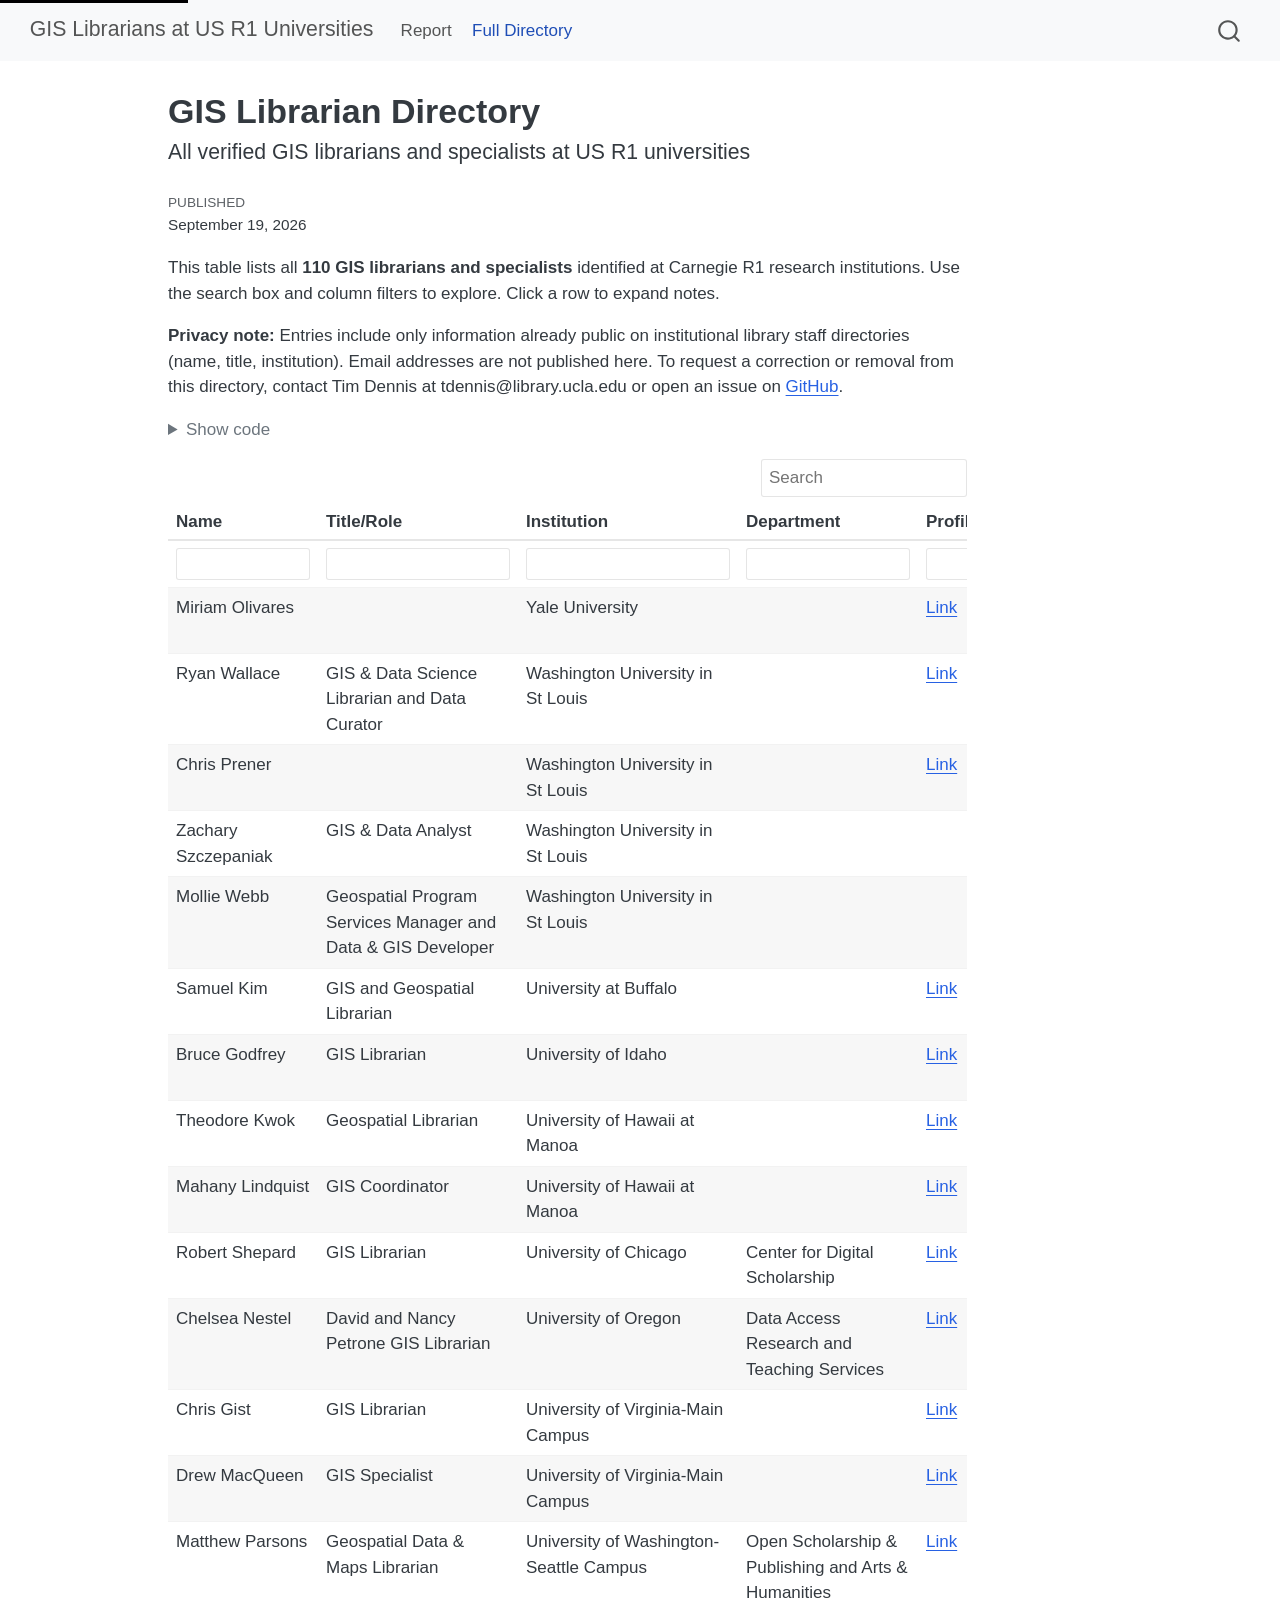
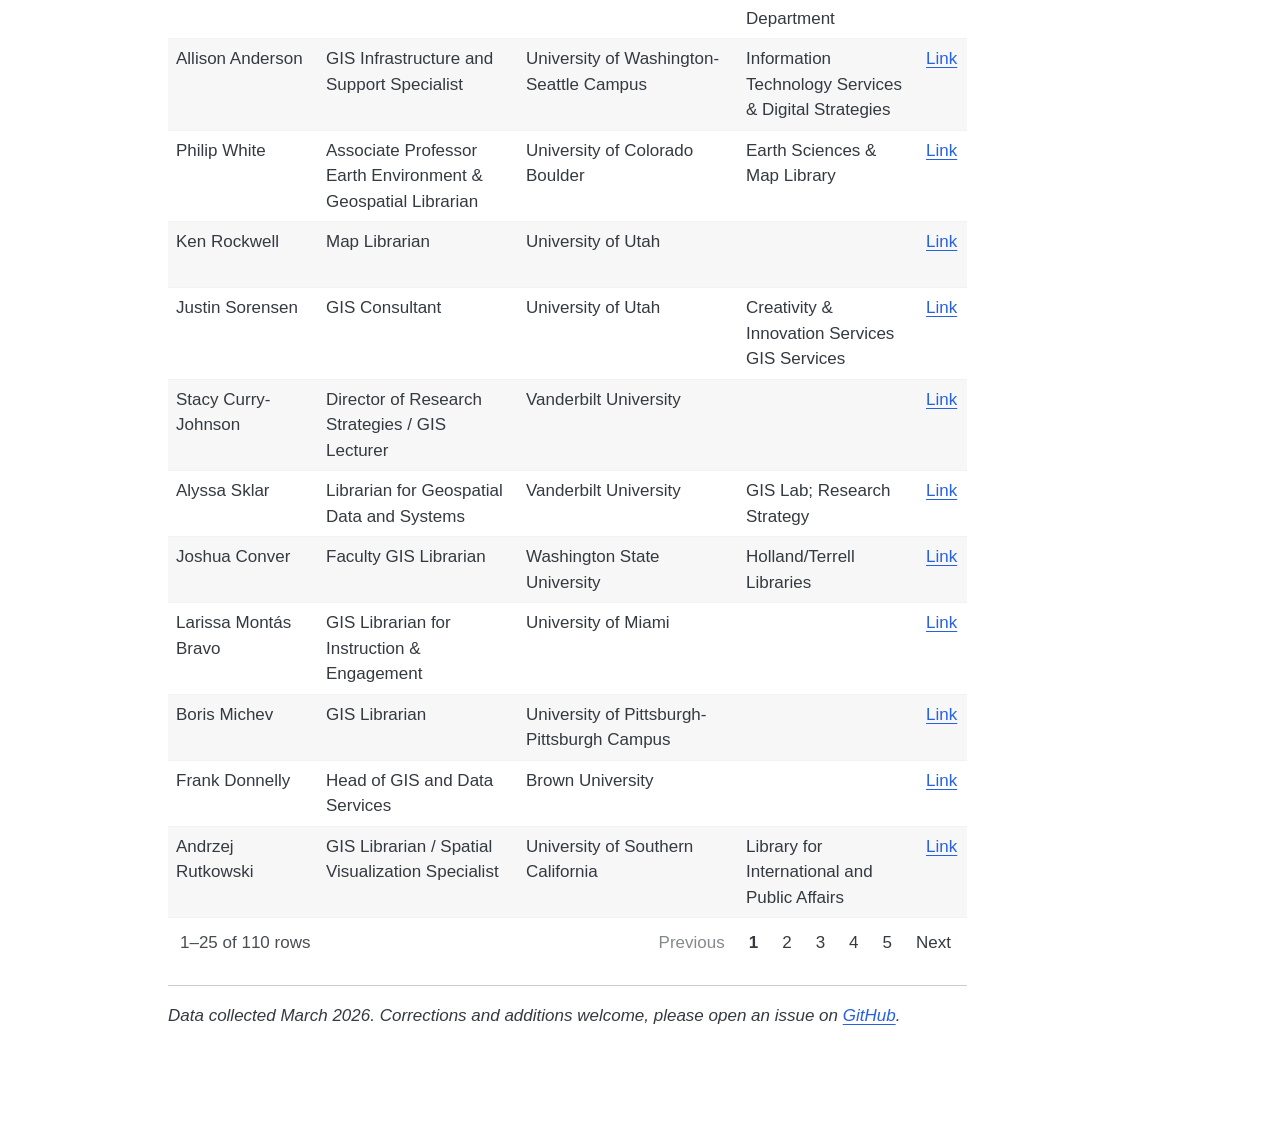
==== commit 4b59c43c: "humanize report prose, fix dead links, add UC Merced GIS hire - Strip double-hyphen em-dash substitu" ====
--- a/docs/directory.html
+++ b/docs/directory.html
@@ -189,7 +189,7 @@
 </header>
 
 
-<p>This table lists all <strong>109 GIS librarians and specialists</strong> identified at Carnegie R1 research institutions. Use the search box and column filters to explore. Click a row to expand notes.</p>
+<p>This table lists all <strong>110 GIS librarians and specialists</strong> identified at Carnegie R1 research institutions. Use the search box and column filters to explore. Click a row to expand notes.</p>
 <p><strong>Privacy note:</strong> Entries include only information already public on institutional library staff directories (name, title, institution). Email addresses are not published here. To request a correction or removal from this directory, contact Tim Dennis at tdennis@library.ucla.edu or open an issue on <a href="https://github.com/jt14den/gis-librarians-library/issues">GitHub</a>.</p>
 <div class="cell">
 <details class="code-fold">
@@ -222,8 +222,8 @@
 <span id="cb1-26"><a href="#cb1-26" aria-hidden="true" tabindex="-1"></a>)</span></code></pre></div><button title="Copy to Clipboard" class="code-copy-button"><i class="bi"></i></button></div>
 </details>
 <div class="cell-output-display">
-<div class="reactable html-widget html-fill-item" id="htmlwidget-0daf589a7c5b77c75fde" style="width:auto;height:auto;"></div>
-<script type="application/json" data-for="htmlwidget-0daf589a7c5b77c75fde">{"x":{"tag":{"name":"Reactable","attribs":{"data":{"Name":["Miriam Olivares","Ryan Wallace","Chris Prener","Zachary Szczepaniak","Mollie Webb","Samuel Kim","Bruce Godfrey","Theodore Kwok","Mahany Lindquist","Robert Shepard","Chelsea Nestel","Chris Gist","Drew MacQueen","Matthew Parsons","Allison Anderson","Philip White","Ken Rockwell","Justin Sorensen","Stacy Curry-Johnson","Alyssa Sklar","Joshua Conver","Larissa Montás Bravo","Boris Michev","Frank Donnelly","Andrzej Rutkowski","Rubab Shahzad","Morgan Rowe-Morris","Alex Marden","Diane López","Amy Work","Brittany Waltemate","Jessica Breen","Garrett Smith","Susan Powell","Michele Tobias","Danielle Kane","Janet Reyes","Jon Jablonski","Tom Brittnacher","Ed Brooks","Imma Mwanja","Ben Liebersohn","Girmaye Misgna","Meagan Duever","Matthew Toro","Kirk McPhail","Eric Friesenhahn","Kevin Martyn","Teresa Gomez","Mark Jackson","Jessica Benner","R. Benjamin Gorham","Chris Thiry","Eric Glass","Keith Jenkins","Drew Keener","Brittany Harris","Kelly Grove","John (Jack) Tieszen","Bruce Boucek","Belle Lipton","Theresa Quill","Daniel Watts","Paxton LaJoie","Amanda Tickner","Bob Cowling","Michelle Thompson Gumbs","Jeff Essic","Shannon Ricci","Bahare Sanaie-Movahed","Kalli Hale","Mech Frazier","Joshua Sadvari","Kevin Dyke","Tara Anthony","Tsering Wangyal Shawa","Nicole Kong","Matt Drwenski","Kim Ricker","Susan Oldenburg","Stace Maples","David Medeiros","Prashee Agarwal","John Olson","Felipe Valdez","Joe Aufmuth","April Friedl","Philip McDaniel","Jaime Martindale","Jessica St-Pierre","Erin Shives","Bonnie Wittstadt","Jing Xiao","Marcie Crocker","Nicole O Scholtz","Caroline Kayko","Ryan Mattke","Karen Majewicz","Stephen Appel","Kevin Haynes","Shwarna Bhattacharjee","Blair Tinker","Douglas Burns","Chrissy Klenke","Alyssa Renteria","Wenjie Wang","Milan Budhathoki","Rebecca M Seifried","Sarah Watson"],"Title/Role":["","GIS & Data Science Librarian and Data Curator","","GIS & Data Analyst","Geospatial Program Services Manager and Data & GIS Developer","GIS and Geospatial Librarian","GIS Librarian","Geospatial Librarian","GIS Coordinator","GIS Librarian","David and Nancy Petrone GIS Librarian","GIS Librarian","GIS Specialist","Geospatial Data & Maps Librarian","GIS Infrastructure and Support Specialist","Associate Professor Earth Environment & Geospatial Librarian","Map Librarian","GIS Consultant","Director of Research Strategies / GIS Lecturer","Librarian for Geospatial Data and Systems","Faculty GIS Librarian","GIS Librarian for Instruction & Engagement","GIS Librarian","Head of GIS and Data Services","GIS Librarian / Spatial Visualization Specialist","Data Visualization and GIS Librarian","Multi-Disciplinary and GIS Librarian","GIS & Geospatial Data Coordinator","Information Specialist","GIS and Map Librarian","Research Data and Geographic Information Librarian","Program Director Geospatial Research Support","Geospatial Specialist","GIS & Map Librarian","Geospatial Data Specialist","Computational Research & GIS Librarian","Geospatial Information Librarian","GIS Librarian","Curator/Subject Librarian","Geospatial Data Consultant","Geospatial Data Curator","Geospatial and Mapping Fellow","Mapping & Geospatial Data Librarian","GIS Librarian","Director of Maps Imagery and Geospatial Services","Geospatial Data Analyst","Map and GIS Specialist","GIS Librarian","Geospatial Data Analysis and Technology Specialist","Geospatial Sciences & Technology Librarian","GIS and Spatial Data Librarian","Research Data and GIS Specialist","Map & GIS Librarian","GIS/Metadata Librarian","GIS/Geospatial Data Librarian","Map and Geospatial Data Specialist","Research Associate / GIS Specialist","STEM Program Director / GIS and Earth Sciences Librarian","GIS Librarian","GIS Data and Research Librarian","GIS Librarian","Map and Spatial Data Librarian","GIS Specialist and Geospatial Applications Administrator","Interim Head GIS and Statistical Software Services / GIS Specialist in Education and Practice","GIS Librarian","GIS Data Librarian","Senior Geographic Information Systems Specialist","Lead Librarian for GIS","Associate Head Data Science Services","GIS Specialist","GIS Co-op","GIS Specialist","Geospatial Information Librarian","Maps and Spatial Data Curator","GIS Specialist","GIS Librarian","GIS Specialist","GIS Support Specialist","Head of GIS/Data Center","GIS Specialist","Assistant Director of Geospatial Collections & Services","Geospatial Reference and Instruction Specialist","GIS Specialist","Government and Geo-Information Librarian","GIS Specialist","GIS Librarian","Senior GIS Analyst","GIS Librarian","Map and Geospatial Data Librarian","GIS Specialist","GIS & Statistics Librarian","GIS Librarian","GIS Analyst","Information Technology Professional / GIS Consultant","Librarian for Geospatial and Numeric Data","Map & Geospatial Data Librarian","Map & Geospatial Information Librarian","Associate Director: Technology & Data Curation BTAA Geospatial Information Network","Geospatial Information Librarian","Geospatial Information Officer","Geospatial Analyst II","Research Specialist for GIS","GIS Librarian","Earth Sciences GIS and Maps Librarian","Data Visualization and GIS Specialist","Geospatial Data and Programs Librarian","GIS and Data Librarian","Geospatial Information Librarian","Maps & Geospatial Services Manager / Maps & Atlases Academic Liaison"],"Institution":["Yale University","Washington University in St Louis","Washington University in St Louis","Washington University in St Louis","Washington University in St Louis","University at Buffalo","University of Idaho","University of Hawaii at Manoa","University of Hawaii at Manoa","University of Chicago","University of Oregon","University of Virginia-Main Campus","University of Virginia-Main Campus","University of Washington-Seattle Campus","University of Washington-Seattle Campus","University of Colorado Boulder","University of Utah","University of Utah","Vanderbilt University","Vanderbilt University","Washington State University","University of Miami","University of Pittsburgh-Pittsburgh Campus","Brown University","University of Southern California","The University of Texas at Arlington","The University of Texas at Arlington","The University of Texas at Austin","The University of Texas at San Antonio","University of California-San Diego","The University of Alabama","American University","University of Arizona","University of California-Berkeley","University of California-Davis","University of California-Irvine","University of California-Riverside","University of California-Santa Barbara","University of California-Santa Barbara","Virginia Polytechnic Institute and State University","Virginia Polytechnic Institute and State University","University of Pennsylvania","University of Pennsylvania","University of Georgia","Arizona State University Campus Immersion","Arizona State University Campus Immersion","Arizona State University Campus Immersion","Brandeis University","Brigham Young University","Brigham Young University","Carnegie Mellon University","Case Western Reserve University","Colorado School of Mines","Columbia University in the City of New York","Cornell University","Duke University","Florida International University","Florida State University","George Mason University","Harvard University","Harvard University","Indiana University-Bloomington","Johns Hopkins University","Massachusetts Institute of Technology","Michigan State University","Michigan Technological University","New York University","North Carolina State University at Raleigh","North Carolina State University at Raleigh","Northeastern University","Northeastern University","Northwestern University","Ohio State University-Main Campus","Oklahoma State University-Main Campus","Pennsylvania State University-Main Campus","Princeton University","Purdue University-Main Campus","Rice University","Rice University","Rutgers University-New Brunswick","Stanford University","Stanford University","Stanford University","Syracuse University","Temple University","University of Florida","University of Kansas","University of North Carolina at Chapel Hill","University of Wisconsin-Madison","Ohio State University-Main Campus","Massachusetts Institute of Technology","Johns Hopkins University","Johns Hopkins University","University of Vermont","University of Michigan-Ann Arbor","University of Michigan-Ann Arbor","University of Minnesota-Twin Cities","University of Minnesota-Twin Cities","University of Wisconsin-Milwaukee","University of South Carolina-Columbia","University of South Carolina-Columbia","University of Rochester","University of North Texas","University of Nevada-Reno","University of Nevada-Las Vegas","University of Nebraska-Lincoln","University of Maryland-College Park","University of Massachusetts-Amherst","University of Kentucky"],"Department":["","","","","","","","","","Center for Digital Scholarship","Data Access Research and Teaching Services","","","Open Scholarship & Publishing and Arts & Humanities Department","Information Technology Services & Digital Strategies","Earth Sciences & Map Library","","Creativity & Innovation Services GIS Services","","GIS Lab; Research Strategy","Holland/Terrell Libraries","","","","Library for International and Public Affairs","","","Research Data Services Team","Digital Humanities & User Engagement","","Bruno Business Library","University Library","","Earth Sciences and Map Library","DataLab: Data Science and Informatics","","Research Services","Digital Strategies / DREAM Lab","Special Research Collections","","","Van Pelt-Dietrich Library Center","Van Pelt-Dietrich Library Center","Map and Government Information Library","Map and Geospatial Hub","Map and Geospatial Hub","Map and Geospatial Hub","","Science & Engineering","","Sorrells Library","Kelvin Smith Library","","Lehman Social Sciences Library","Mann Library","","GIS Center","Academic Liaison Programs & Services","","Frances Loeb Library / Graduate School of Design","Harvard Map Collection","","Digital Scholarship and Data Services","Research Data Services","","","Data Services","Data Science Services","Data Science Services","","Research Data Services","","Research and Education","McCasland Maps and Spatial Data / Digital Scholarship Center","Donald W. Hamer Center for Maps and Geospatial Information","Maps and Geospatial Information Center","","GIS/Data Center","GIS/Data Center","","Stanford Geospatial Center","Stanford Geospatial Center / Research Data Services","Geospatial Information Services","Research and Scholarship","Learning & Research Services","Spatial Information Services","Watson Library","Digital Research Services","","Research and Education","Research Data Services","Digital Scholarship and Data Services","Digital Scholarship and Data Services","Access Technology and Media Services","Social Sciences and Clark Library","Social Sciences and Clark Library","Map Library","Map Library","American Geographical Society Library","Data Services","Data Services","Digital Scholarship","","","","","GIS and Data Service Center","W.E.B. Du Bois Library","The Stacks: Digital Scholarship Center"],"Profile URL":["https://library.yale.edu/people/miriam-olivares","https://library.washu.edu/directory/ryan-wallace/","https://libguides.wustl.edu/prf.php?id=4e3d5990-d335-11ed-8db8-127d3674933b","","","https://library.buffalo.edu/about/staff/profile.html?fullName=skim","https://www.lib.uidaho.edu/about/people/bgodfrey.html","https://guides.library.manoa.hawaii.edu/contact","https://guides.library.manoa.hawaii.edu/contact","https://www.lib.uchicago.edu/about/directory/staff/robert-shepard/","https://library.uoregon.edu/directory/nestel","https://guides.lib.virginia.edu/gis","https://guides.lib.virginia.edu/gis","https://wagda.lib.washington.edu/","https://wagda.lib.washington.edu/","https://libraries.colorado.edu/libraries-collections/earth-sciences-map-library","https://campusguides.lib.utah.edu/c.php?g=160510&p=1053633","https://campusguides.lib.utah.edu/c.php?g=160510&p=1053633","https://www.library.vanderbilt.edu/gis-lab/","https://www.library.vanderbilt.edu/staff/profile/?id=406","https://libguides.libraries.wsu.edu/c.php?g=994713&p=10482113","https://www.library.miami.edu/","https://pitt.libguides.com/prf.php?account_id=134199","https://libguides.brown.edu/gis/education","https://libguides.usc.edu/Classics/atlases-maps","https://libguides.uta.edu/gis","https://libguides.uta.edu/prf.php?id=6254e5ef-7cdb-11ed-9922-0ad758b798c3","https://lib.utexas.edu/about/staff-and-admin/alex-marden","https://lib.utsa.edu/about/staff-directory/diane-lopez","https://ucsd.libguides.com/gis","https://guides.lib.ua.edu/prf.php?id=62737154-7cdb-11ed-9922-0ad758b798c3","","https://libguides.library.arizona.edu/GIS","https://www.lib.berkeley.edu/help/staff-directory/susan-powell","https://library.ucdavis.edu/person/michele-tobias/","https://guides.lib.uci.edu/prf.php?id=5952d46c-7cdb-11ed-9922-0ad758b798c3","https://library.ucr.edu/people/janet-reyes","https://www.library.ucsb.edu/staff/jon-jablonski","https://www.library.ucsb.edu/staff/tom-brittnacher","https://lib.vt.edu/find-borrow/geospaldata.html","https://lib.vt.edu/find-borrow/geospatialdata.html","http://library.upenn.edu/staff/ben-liebersohn","https://www.library.upenn.edu/staff/girmaye-misgna","https://www.libs.uga.edu/staff/duever-meagan","https://lib.asu.edu/geo/about","https://lib.asu.edu/geo/about","https://lib.asu.edu/geo/about","https://www.brandeis.edu/library/about/staff/research-instruction-services.html","https://lib.byu.edu/directory/teresa-gomez/","https://guides.lib.byu.edu/geography","https://www.library.cmu.edu/services/gis","","https://library.mines.edu/project/thiry-chris/","https://guides.library.columbia.edu/GIS","","https://library.duke.edu/data/about","https://library.fiu.edu/prf.php?id=f79570db-c450-11ee-9a47-0a92c88187d1","https://www.lib.fsu.edu/about/employee-directory","https://library.gmu.edu/subject-librarians","https://library.harvard.edu/staff/bruce-boucek","https://library.harvard.edu/staff/belle-lipton","https://guides.libraries.indiana.edu/GIS","https://www.library.jhu.edu/directory/","https://libguides.mit.edu/c.php?g=176295&p=1161379","https://libguides.lib.msu.edu/GIS","https://www.mtu.edu/library/research/gis/","https://library.nyu.edu/people/?departments=Data+Services","https://www.lib.ncsu.edu/staff/jfessic","","","https://library.northeastern.edu/administration/library-staff-directory/?wppb_username=kalli_hale","https://libguides.northwestern.edu/gis","https://library.osu.edu/people/sadvari.1","https://experts.okstate.edu/kdyke","https://guides.libraries.psu.edu/gis","https://library.princeton.edu/services/maps-geospatial-information-center","https://lib.purdue.edu/gis/","https://library.rice.edu/people/matt-drwenski","https://library.rice.edu/places/gisdata-center-gdc","https://www.libraries.rutgers.edu/directory/susan-oldenburg","","https://library.stanford.edu/people/david-medeiros","","","","","https://lib.ku.edu/gis","","","https://library.osu.edu/people/st-pierre.19","https://libguides.mit.edu/c.php?g=176295&p=1161379","https://www.library.jhu.edu/directory/","https://www.library.jhu.edu/directory/","https://libraries.uvm.edu/az/employee-directory/crocker-marcie","https://www.lib.umich.edu/users/nscholtz","https://www.lib.umich.edu/users/ckayko","https://www.lib.umn.edu/about/staff/ryan-mattke","https://www.lib.umn.edu/about/staff/karen-majewicz","https://uwm.edu/libraries/directory/appel-stephen/","https://sc.edu/about/offices_and_divisions/university_libraries/get_research_help/data_services/geographic_information_systems/","https://sc.edu/about/offices_and_divisions/university_libraries/get_research_help/data_services/geographic_information_systems/","https://www.library.rochester.edu/profile/blair_tinker","https://openaccess.unt.edu/people/douglas-burns.html","https://library.unr.edu/klenke-chrissy","","https://libraries.unl.edu/person/wenjie-wang/","https://www.lib.umd.edu/research/services/gis","https://umass.academia.edu/RebeccaSeifried","https://libraries.uky.edu/people/sarah-watson"],"Last-Checked Date":["2026-03-22","2026-03-22","2026-03-22","2026-03-22","2026-03-22","2026-03-22","2026-03-22","2026-03-22","2026-03-22","2026-03-22","2026-03-22","2026-03-22","2026-03-22","2026-03-22","2026-03-22","2026-03-22","2026-03-22","2026-03-22","2026-03-22","2026-03-22","2026-03-22","2026-03-22","2026-03-22","2026-03-22","2026-03-22","2026-03-22","2026-03-22","2026-03-22","2026-03-22","2026-03-22","2026-03-22","2026-03-22","2026-03-22","2026-03-22","2026-03-22","2026-03-22","2026-03-22","2026-03-22","2026-03-22","2026-03-22","2026-03-22","2026-03-22","2026-03-22","2026-03-22","2026-03-23","2026-03-23","2026-03-23","2026-03-23","2026-03-23","2026-03-23","2026-03-23","2026-03-23","2026-03-23","2026-03-23","2026-03-23","2026-03-23","2026-03-23","2026-03-23","2026-03-23","2026-03-23","2026-03-23","2026-03-23","2026-03-23","2026-03-23","2026-03-23","2026-03-23","2026-03-23","2026-03-23","2026-03-23","2026-03-23","2026-03-23","2026-03-23","2026-03-23","2026-03-23","2026-03-23","2026-03-23","2026-03-23","2026-03-23","2026-03-23","2026-03-23","2026-03-23","2026-03-23","2026-03-23","2026-03-23","2026-03-23","2026-03-23","2026-03-23","2026-03-23","2026-03-23","2026-03-23","2026-03-23","2026-03-23","2026-03-23","2026-03-23","2026-03-23","2026-03-23","2026-03-23","2026-03-23","2026-03-23","2026-03-23","2026-03-23","2026-03-23","2026-03-23","2026-03-23","2026-03-23","2026-03-23","2026-03-23","2026-03-23","2026-03-23"],"Notes":["","","","","","","","","","","","","","","","","","","","","","","","","","","","","","","","","","","","","","","","","","","","","","","","","","","","","","","","","","","","","","","","","","","","","","","Co-op student position (Jan 2026–present); substantive GIS role launching the GIS Lab","","","","","","","","","","","","","","","","","","","","","","","","","","","","","","","","","","","","","",""]},"columns":[{"id":"Name","name":"Name","type":"character","minWidth":150,"sticky":"left"},{"id":"Title/Role","name":"Title/Role","type":"character","minWidth":200},{"id":"Institution","name":"Institution","type":"character","minWidth":220},{"id":"Department","name":"Department","type":"character","minWidth":180},{"id":"Profile URL","name":"Profile","type":"character","cell":[{"name":"a","attribs":{"href":"https://library.yale.edu/people/miriam-olivares","target":"_blank"},"children":["Link"]},{"name":"a","attribs":{"href":"https://library.washu.edu/directory/ryan-wallace/","target":"_blank"},"children":["Link"]},{"name":"a","attribs":{"href":"https://libguides.wustl.edu/prf.php?id=4e3d5990-d335-11ed-8db8-127d3674933b","target":"_blank"},"children":["Link"]},"","",{"name":"a","attribs":{"href":"https://library.buffalo.edu/about/staff/profile.html?fullName=skim","target":"_blank"},"children":["Link"]},{"name":"a","attribs":{"href":"https://www.lib.uidaho.edu/about/people/bgodfrey.html","target":"_blank"},"children":["Link"]},{"name":"a","attribs":{"href":"https://guides.library.manoa.hawaii.edu/contact","target":"_blank"},"children":["Link"]},{"name":"a","attribs":{"href":"https://guides.library.manoa.hawaii.edu/contact","target":"_blank"},"children":["Link"]},{"name":"a","attribs":{"href":"https://www.lib.uchicago.edu/about/directory/staff/robert-shepard/","target":"_blank"},"children":["Link"]},{"name":"a","attribs":{"href":"https://library.uoregon.edu/directory/nestel","target":"_blank"},"children":["Link"]},{"name":"a","attribs":{"href":"https://guides.lib.virginia.edu/gis","target":"_blank"},"children":["Link"]},{"name":"a","attribs":{"href":"https://guides.lib.virginia.edu/gis","target":"_blank"},"children":["Link"]},{"name":"a","attribs":{"href":"https://wagda.lib.washington.edu/","target":"_blank"},"children":["Link"]},{"name":"a","attribs":{"href":"https://wagda.lib.washington.edu/","target":"_blank"},"children":["Link"]},{"name":"a","attribs":{"href":"https://libraries.colorado.edu/libraries-collections/earth-sciences-map-library","target":"_blank"},"children":["Link"]},{"name":"a","attribs":{"href":"https://campusguides.lib.utah.edu/c.php?g=160510&p=1053633","target":"_blank"},"children":["Link"]},{"name":"a","attribs":{"href":"https://campusguides.lib.utah.edu/c.php?g=160510&p=1053633","target":"_blank"},"children":["Link"]},{"name":"a","attribs":{"href":"https://www.library.vanderbilt.edu/gis-lab/","target":"_blank"},"children":["Link"]},{"name":"a","attribs":{"href":"https://www.library.vanderbilt.edu/staff/profile/?id=406","target":"_blank"},"children":["Link"]},{"name":"a","attribs":{"href":"https://libguides.libraries.wsu.edu/c.php?g=994713&p=10482113","target":"_blank"},"children":["Link"]},{"name":"a","attribs":{"href":"https://www.library.miami.edu/","target":"_blank"},"children":["Link"]},{"name":"a","attribs":{"href":"https://pitt.libguides.com/prf.php?account_id=134199","target":"_blank"},"children":["Link"]},{"name":"a","attribs":{"href":"https://libguides.brown.edu/gis/education","target":"_blank"},"children":["Link"]},{"name":"a","attribs":{"href":"https://libguides.usc.edu/Classics/atlases-maps","target":"_blank"},"children":["Link"]},{"name":"a","attribs":{"href":"https://libguides.uta.edu/gis","target":"_blank"},"children":["Link"]},{"name":"a","attribs":{"href":"https://libguides.uta.edu/prf.php?id=6254e5ef-7cdb-11ed-9922-0ad758b798c3","target":"_blank"},"children":["Link"]},{"name":"a","attribs":{"href":"https://lib.utexas.edu/about/staff-and-admin/alex-marden","target":"_blank"},"children":["Link"]},{"name":"a","attribs":{"href":"https://lib.utsa.edu/about/staff-directory/diane-lopez","target":"_blank"},"children":["Link"]},{"name":"a","attribs":{"href":"https://ucsd.libguides.com/gis","target":"_blank"},"children":["Link"]},{"name":"a","attribs":{"href":"https://guides.lib.ua.edu/prf.php?id=62737154-7cdb-11ed-9922-0ad758b798c3","target":"_blank"},"children":["Link"]},"",{"name":"a","attribs":{"href":"https://libguides.library.arizona.edu/GIS","target":"_blank"},"children":["Link"]},{"name":"a","attribs":{"href":"https://www.lib.berkeley.edu/help/staff-directory/susan-powell","target":"_blank"},"children":["Link"]},{"name":"a","attribs":{"href":"https://library.ucdavis.edu/person/michele-tobias/","target":"_blank"},"children":["Link"]},{"name":"a","attribs":{"href":"https://guides.lib.uci.edu/prf.php?id=5952d46c-7cdb-11ed-9922-0ad758b798c3","target":"_blank"},"children":["Link"]},{"name":"a","attribs":{"href":"https://library.ucr.edu/people/janet-reyes","target":"_blank"},"children":["Link"]},{"name":"a","attribs":{"href":"https://www.library.ucsb.edu/staff/jon-jablonski","target":"_blank"},"children":["Link"]},{"name":"a","attribs":{"href":"https://www.library.ucsb.edu/staff/tom-brittnacher","target":"_blank"},"children":["Link"]},{"name":"a","attribs":{"href":"https://lib.vt.edu/find-borrow/geospaldata.html","target":"_blank"},"children":["Link"]},{"name":"a","attribs":{"href":"https://lib.vt.edu/find-borrow/geospatialdata.html","target":"_blank"},"children":["Link"]},{"name":"a","attribs":{"href":"http://library.upenn.edu/staff/ben-liebersohn","target":"_blank"},"children":["Link"]},{"name":"a","attribs":{"href":"https://www.library.upenn.edu/staff/girmaye-misgna","target":"_blank"},"children":["Link"]},{"name":"a","attribs":{"href":"https://www.libs.uga.edu/staff/duever-meagan","target":"_blank"},"children":["Link"]},{"name":"a","attribs":{"href":"https://lib.asu.edu/geo/about","target":"_blank"},"children":["Link"]},{"name":"a","attribs":{"href":"https://lib.asu.edu/geo/about","target":"_blank"},"children":["Link"]},{"name":"a","attribs":{"href":"https://lib.asu.edu/geo/about","target":"_blank"},"children":["Link"]},{"name":"a","attribs":{"href":"https://www.brandeis.edu/library/about/staff/research-instruction-services.html","target":"_blank"},"children":["Link"]},{"name":"a","attribs":{"href":"https://lib.byu.edu/directory/teresa-gomez/","target":"_blank"},"children":["Link"]},{"name":"a","attribs":{"href":"https://guides.lib.byu.edu/geography","target":"_blank"},"children":["Link"]},{"name":"a","attribs":{"href":"https://www.library.cmu.edu/services/gis","target":"_blank"},"children":["Link"]},"",{"name":"a","attribs":{"href":"https://library.mines.edu/project/thiry-chris/","target":"_blank"},"children":["Link"]},{"name":"a","attribs":{"href":"https://guides.library.columbia.edu/GIS","target":"_blank"},"children":["Link"]},"",{"name":"a","attribs":{"href":"https://library.duke.edu/data/about","target":"_blank"},"children":["Link"]},{"name":"a","attribs":{"href":"https://library.fiu.edu/prf.php?id=f79570db-c450-11ee-9a47-0a92c88187d1","target":"_blank"},"children":["Link"]},{"name":"a","attribs":{"href":"https://www.lib.fsu.edu/about/employee-directory","target":"_blank"},"children":["Link"]},{"name":"a","attribs":{"href":"https://library.gmu.edu/subject-librarians","target":"_blank"},"children":["Link"]},{"name":"a","attribs":{"href":"https://library.harvard.edu/staff/bruce-boucek","target":"_blank"},"children":["Link"]},{"name":"a","attribs":{"href":"https://library.harvard.edu/staff/belle-lipton","target":"_blank"},"children":["Link"]},{"name":"a","attribs":{"href":"https://guides.libraries.indiana.edu/GIS","target":"_blank"},"children":["Link"]},{"name":"a","attribs":{"href":"https://www.library.jhu.edu/directory/","target":"_blank"},"children":["Link"]},{"name":"a","attribs":{"href":"https://libguides.mit.edu/c.php?g=176295&p=1161379","target":"_blank"},"children":["Link"]},{"name":"a","attribs":{"href":"https://libguides.lib.msu.edu/GIS","target":"_blank"},"children":["Link"]},{"name":"a","attribs":{"href":"https://www.mtu.edu/library/research/gis/","target":"_blank"},"children":["Link"]},{"name":"a","attribs":{"href":"https://library.nyu.edu/people/?departments=Data+Services","target":"_blank"},"children":["Link"]},{"name":"a","attribs":{"href":"https://www.lib.ncsu.edu/staff/jfessic","target":"_blank"},"children":["Link"]},"","",{"name":"a","attribs":{"href":"https://library.northeastern.edu/administration/library-staff-directory/?wppb_username=kalli_hale","target":"_blank"},"children":["Link"]},{"name":"a","attribs":{"href":"https://libguides.northwestern.edu/gis","target":"_blank"},"children":["Link"]},{"name":"a","attribs":{"href":"https://library.osu.edu/people/sadvari.1","target":"_blank"},"children":["Link"]},{"name":"a","attribs":{"href":"https://experts.okstate.edu/kdyke","target":"_blank"},"children":["Link"]},{"name":"a","attribs":{"href":"https://guides.libraries.psu.edu/gis","target":"_blank"},"children":["Link"]},{"name":"a","attribs":{"href":"https://library.princeton.edu/services/maps-geospatial-information-center","target":"_blank"},"children":["Link"]},{"name":"a","attribs":{"href":"https://lib.purdue.edu/gis/","target":"_blank"},"children":["Link"]},{"name":"a","attribs":{"href":"https://library.rice.edu/people/matt-drwenski","target":"_blank"},"children":["Link"]},{"name":"a","attribs":{"href":"https://library.rice.edu/places/gisdata-center-gdc","target":"_blank"},"children":["Link"]},{"name":"a","attribs":{"href":"https://www.libraries.rutgers.edu/directory/susan-oldenburg","target":"_blank"},"children":["Link"]},"",{"name":"a","attribs":{"href":"https://library.stanford.edu/people/david-medeiros","target":"_blank"},"children":["Link"]},"","","","",{"name":"a","attribs":{"href":"https://lib.ku.edu/gis","target":"_blank"},"children":["Link"]},"","",{"name":"a","attribs":{"href":"https://library.osu.edu/people/st-pierre.19","target":"_blank"},"children":["Link"]},{"name":"a","attribs":{"href":"https://libguides.mit.edu/c.php?g=176295&p=1161379","target":"_blank"},"children":["Link"]},{"name":"a","attribs":{"href":"https://www.library.jhu.edu/directory/","target":"_blank"},"children":["Link"]},{"name":"a","attribs":{"href":"https://www.library.jhu.edu/directory/","target":"_blank"},"children":["Link"]},{"name":"a","attribs":{"href":"https://libraries.uvm.edu/az/employee-directory/crocker-marcie","target":"_blank"},"children":["Link"]},{"name":"a","attribs":{"href":"https://www.lib.umich.edu/users/nscholtz","target":"_blank"},"children":["Link"]},{"name":"a","attribs":{"href":"https://www.lib.umich.edu/users/ckayko","target":"_blank"},"children":["Link"]},{"name":"a","attribs":{"href":"https://www.lib.umn.edu/about/staff/ryan-mattke","target":"_blank"},"children":["Link"]},{"name":"a","attribs":{"href":"https://www.lib.umn.edu/about/staff/karen-majewicz","target":"_blank"},"children":["Link"]},{"name":"a","attribs":{"href":"https://uwm.edu/libraries/directory/appel-stephen/","target":"_blank"},"children":["Link"]},{"name":"a","attribs":{"href":"https://sc.edu/about/offices_and_divisions/university_libraries/get_research_help/data_services/geographic_information_systems/","target":"_blank"},"children":["Link"]},{"name":"a","attribs":{"href":"https://sc.edu/about/offices_and_divisions/university_libraries/get_research_help/data_services/geographic_information_systems/","target":"_blank"},"children":["Link"]},{"name":"a","attribs":{"href":"https://www.library.rochester.edu/profile/blair_tinker","target":"_blank"},"children":["Link"]},{"name":"a","attribs":{"href":"https://openaccess.unt.edu/people/douglas-burns.html","target":"_blank"},"children":["Link"]},{"name":"a","attribs":{"href":"https://library.unr.edu/klenke-chrissy","target":"_blank"},"children":["Link"]},"",{"name":"a","attribs":{"href":"https://libraries.unl.edu/person/wenjie-wang/","target":"_blank"},"children":["Link"]},{"name":"a","attribs":{"href":"https://www.lib.umd.edu/research/services/gis","target":"_blank"},"children":["Link"]},{"name":"a","attribs":{"href":"https://umass.academia.edu/RebeccaSeifried","target":"_blank"},"children":["Link"]},{"name":"a","attribs":{"href":"https://libraries.uky.edu/people/sarah-watson","target":"_blank"},"children":["Link"]}],"minWidth":80},{"id":"Last-Checked Date","name":"Checked","type":"Date","minWidth":100},{"id":"Notes","name":"Notes","type":"character","minWidth":200}],"filterable":true,"searchable":true,"defaultPageSize":25,"highlight":true,"striped":true,"dataKey":"c7062dd585add22b01f697501c30b695"},"children":[]},"class":"reactR_markup"},"evals":[],"jsHooks":[]}</script>
+<div class="reactable html-widget html-fill-item" id="htmlwidget-5a464ed84990ad8af773" style="width:auto;height:auto;"></div>
+<script type="application/json" data-for="htmlwidget-5a464ed84990ad8af773">{"x":{"tag":{"name":"Reactable","attribs":{"data":{"Name":["Miriam Olivares","Ryan Wallace","Chris Prener","Zachary Szczepaniak","Mollie Webb","Samuel Kim","Bruce Godfrey","Theodore Kwok","Mahany Lindquist","Robert Shepard","Chelsea Nestel","Chris Gist","Drew MacQueen","Matthew Parsons","Allison Anderson","Philip White","Ken Rockwell","Justin Sorensen","Stacy Curry-Johnson","Alyssa Sklar","Joshua Conver","Larissa Montás Bravo","Boris Michev","Frank Donnelly","Andrzej Rutkowski","Rubab Shahzad","Morgan Rowe-Morris","Alex Marden","Diane López","Amy Work","Brittany Waltemate","Jessica Breen","Garrett Smith","Susan Powell","Michele Tobias","Danielle Kane","Janet Reyes","Jon Jablonski","Tom Brittnacher","Ed Brooks","Imma Mwanja","Ben Liebersohn","Girmaye Misgna","Meagan Duever","Matthew Toro","Kirk McPhail","Eric Friesenhahn","Kevin Martyn","Teresa Gomez","Mark Jackson","Jessica Benner","R. Benjamin Gorham","Chris Thiry","Eric Glass","Keith Jenkins","Drew Keener","Brittany Harris","Kelly Grove","John (Jack) Tieszen","Bruce Boucek","Belle Lipton","Theresa Quill","Daniel Watts","Paxton LaJoie","Amanda Tickner","Bob Cowling","Michelle Thompson Gumbs","Jeff Essic","Shannon Ricci","Bahare Sanaie-Movahed","Kalli Hale","Mech Frazier","Joshua Sadvari","Kevin Dyke","Tara Anthony","Tsering Wangyal Shawa","Nicole Kong","Matt Drwenski","Kim Ricker","Susan Oldenburg","Stace Maples","David Medeiros","Prashee Agarwal","John Olson","Felipe Valdez","Joe Aufmuth","April Friedl","Philip McDaniel","Jaime Martindale","Jessica St-Pierre","Erin Shives","Bonnie Wittstadt","Jing Xiao","Marcie Crocker","Nicole O Scholtz","Caroline Kayko","Ryan Mattke","Karen Majewicz","Stephen Appel","Kevin Haynes","Shwarna Bhattacharjee","Blair Tinker","Douglas Burns","Chrissy Klenke","Alyssa Renteria","Wenjie Wang","Milan Budhathoki","Rebecca M Seifried","Sarah Watson","Erin Mutch"],"Title/Role":["","GIS & Data Science Librarian and Data Curator","","GIS & Data Analyst","Geospatial Program Services Manager and Data & GIS Developer","GIS and Geospatial Librarian","GIS Librarian","Geospatial Librarian","GIS Coordinator","GIS Librarian","David and Nancy Petrone GIS Librarian","GIS Librarian","GIS Specialist","Geospatial Data & Maps Librarian","GIS Infrastructure and Support Specialist","Associate Professor Earth Environment & Geospatial Librarian","Map Librarian","GIS Consultant","Director of Research Strategies / GIS Lecturer","Librarian for Geospatial Data and Systems","Faculty GIS Librarian","GIS Librarian for Instruction & Engagement","GIS Librarian","Head of GIS and Data Services","GIS Librarian / Spatial Visualization Specialist","Data Visualization and GIS Librarian","Multi-Disciplinary and GIS Librarian","GIS & Geospatial Data Coordinator","Information Specialist","GIS and Map Librarian","Research Data and Geographic Information Librarian","Program Director Geospatial Research Support","Geospatial Specialist","GIS & Map Librarian","Geospatial Data Specialist","Computational Research & GIS Librarian","Geospatial Information Librarian","GIS Librarian","Curator/Subject Librarian","Geospatial Data Consultant","Geospatial Data Curator","Geospatial and Mapping Fellow","Mapping & Geospatial Data Librarian","GIS Librarian","Director of Maps Imagery and Geospatial Services","Geospatial Data Analyst","Map and GIS Specialist","GIS Librarian","Geospatial Data Analysis and Technology Specialist","Geospatial Sciences & Technology Librarian","GIS and Spatial Data Librarian","Research Data and GIS Specialist","Map & GIS Librarian","GIS/Metadata Librarian","GIS/Geospatial Data Librarian","Map and Geospatial Data Specialist","Research Associate / GIS Specialist","STEM Program Director / GIS and Earth Sciences Librarian","GIS Librarian","GIS Data and Research Librarian","GIS Librarian","Map and Spatial Data Librarian","GIS Specialist and Geospatial Applications Administrator","Interim Head GIS and Statistical Software Services / GIS Specialist in Education and Practice","GIS Librarian","GIS Data Librarian","Senior Geographic Information Systems Specialist","Lead Librarian for GIS","Associate Head Data Science Services","GIS Specialist","GIS Co-op","GIS Specialist","Geospatial Information Librarian","Maps and Spatial Data Curator","GIS Specialist","GIS Librarian","GIS Specialist","GIS Support Specialist","Head of GIS/Data Center","GIS Specialist","Assistant Director of Geospatial Collections & Services","Geospatial Reference and Instruction Specialist","GIS Specialist","Government and Geo-Information Librarian","GIS Specialist","GIS Librarian","Senior GIS Analyst","GIS Librarian","Map and Geospatial Data Librarian","GIS Specialist","GIS & Statistics Librarian","GIS Librarian","GIS Analyst","Information Technology Professional / GIS Consultant","Librarian for Geospatial and Numeric Data","Map & Geospatial Data Librarian","Map & Geospatial Information Librarian","Associate Director: Technology & Data Curation BTAA Geospatial Information Network","Geospatial Information Librarian","Geospatial Information Officer","Geospatial Analyst II","Research Specialist for GIS","GIS Librarian","Earth Sciences GIS and Maps Librarian","Data Visualization and GIS Specialist","Geospatial Data and Programs Librarian","GIS and Data Librarian","Geospatial Information Librarian","Maps & Geospatial Services Manager / Maps & Atlases Academic Liaison","Director, GIS Center and Geospatial Services"],"Institution":["Yale University","Washington University in St Louis","Washington University in St Louis","Washington University in St Louis","Washington University in St Louis","University at Buffalo","University of Idaho","University of Hawaii at Manoa","University of Hawaii at Manoa","University of Chicago","University of Oregon","University of Virginia-Main Campus","University of Virginia-Main Campus","University of Washington-Seattle Campus","University of Washington-Seattle Campus","University of Colorado Boulder","University of Utah","University of Utah","Vanderbilt University","Vanderbilt University","Washington State University","University of Miami","University of Pittsburgh-Pittsburgh Campus","Brown University","University of Southern California","The University of Texas at Arlington","The University of Texas at Arlington","The University of Texas at Austin","The University of Texas at San Antonio","University of California-San Diego","The University of Alabama","American University","University of Arizona","University of California-Berkeley","University of California-Davis","University of California-Irvine","University of California-Riverside","University of California-Santa Barbara","University of California-Santa Barbara","Virginia Polytechnic Institute and State University","Virginia Polytechnic Institute and State University","University of Pennsylvania","University of Pennsylvania","University of Georgia","Arizona State University Campus Immersion","Arizona State University Campus Immersion","Arizona State University Campus Immersion","Brandeis University","Brigham Young University","Brigham Young University","Carnegie Mellon University","Case Western Reserve University","Colorado School of Mines","Columbia University in the City of New York","Cornell University","Duke University","Florida International University","Florida State University","George Mason University","Harvard University","Harvard University","Indiana University-Bloomington","Johns Hopkins University","Massachusetts Institute of Technology","Michigan State University","Michigan Technological University","New York University","North Carolina State University at Raleigh","North Carolina State University at Raleigh","Northeastern University","Northeastern University","Northwestern University","Ohio State University-Main Campus","Oklahoma State University-Main Campus","Pennsylvania State University-Main Campus","Princeton University","Purdue University-Main Campus","Rice University","Rice University","Rutgers University-New Brunswick","Stanford University","Stanford University","Stanford University","Syracuse University","Temple University","University of Florida","University of Kansas","University of North Carolina at Chapel Hill","University of Wisconsin-Madison","Ohio State University-Main Campus","Massachusetts Institute of Technology","Johns Hopkins University","Johns Hopkins University","University of Vermont","University of Michigan-Ann Arbor","University of Michigan-Ann Arbor","University of Minnesota-Twin Cities","University of Minnesota-Twin Cities","University of Wisconsin-Milwaukee","University of South Carolina-Columbia","University of South Carolina-Columbia","University of Rochester","University of North Texas","University of Nevada-Reno","University of Nevada-Las Vegas","University of Nebraska-Lincoln","University of Maryland-College Park","University of Massachusetts-Amherst","University of Kentucky","University of California-Merced"],"Department":["","","","","","","","","","Center for Digital Scholarship","Data Access Research and Teaching Services","","","Open Scholarship & Publishing and Arts & Humanities Department","Information Technology Services & Digital Strategies","Earth Sciences & Map Library","","Creativity & Innovation Services GIS Services","","GIS Lab; Research Strategy","Holland/Terrell Libraries","","","","Library for International and Public Affairs","","","Research Data Services Team","Digital Humanities & User Engagement","","Bruno Business Library","University Library","","Earth Sciences and Map Library","DataLab: Data Science and Informatics","","Research Services","Digital Strategies / DREAM Lab","Special Research Collections","","","Van Pelt-Dietrich Library Center","Van Pelt-Dietrich Library Center","Map and Government Information Library","Map and Geospatial Hub","Map and Geospatial Hub","Map and Geospatial Hub","","Science & Engineering","","Sorrells Library","Kelvin Smith Library","","Lehman Social Sciences Library","Mann Library","","GIS Center","Academic Liaison Programs & Services","","Frances Loeb Library / Graduate School of Design","Harvard Map Collection","","Digital Scholarship and Data Services","Research Data Services","","","Data Services","Data Science Services","Data Science Services","","Research Data Services","","Research and Education","McCasland Maps and Spatial Data / Digital Scholarship Center","Donald W. Hamer Center for Maps and Geospatial Information","Maps and Geospatial Information Center","","GIS/Data Center","GIS/Data Center","","Stanford Geospatial Center","Stanford Geospatial Center / Research Data Services","Geospatial Information Services","Research and Scholarship","Learning & Research Services","Spatial Information Services","Watson Library","Digital Research Services","","Research and Education","Research Data Services","Digital Scholarship and Data Services","Digital Scholarship and Data Services","Access Technology and Media Services","Social Sciences and Clark Library","Social Sciences and Clark Library","Map Library","Map Library","American Geographical Society Library","Data Services","Data Services","Digital Scholarship","","","","","GIS and Data Service Center","W.E.B. Du Bois Library","The Stacks: Digital Scholarship Center",""],"Profile URL":["https://library.yale.edu/people/miriam-olivares","https://library.washu.edu/directory/ryan-wallace/","https://libguides.wustl.edu/prf.php?id=4e3d5990-d335-11ed-8db8-127d3674933b","","","https://library.buffalo.edu/about/staff/profile.html?fullName=skim","https://www.lib.uidaho.edu/about/people/bgodfrey.html","https://guides.library.manoa.hawaii.edu/contact","https://guides.library.manoa.hawaii.edu/contact","https://www.lib.uchicago.edu/about/directory/staff/robert-shepard/","https://library.uoregon.edu/directory/nestel","https://guides.lib.virginia.edu/gis","https://guides.lib.virginia.edu/gis","https://wagda.lib.washington.edu/","https://wagda.lib.washington.edu/","https://libraries.colorado.edu/libraries-collections/earth-sciences-map-library","https://campusguides.lib.utah.edu/c.php?g=160510&p=1053633","https://campusguides.lib.utah.edu/c.php?g=160510&p=1053633","https://www.library.vanderbilt.edu/gis-lab/","https://www.library.vanderbilt.edu/staff/profile/?id=406","https://libguides.libraries.wsu.edu/c.php?g=994713&p=10482113","https://www.library.miami.edu/","https://pitt.libguides.com/prf.php?account_id=134199","https://libguides.brown.edu/gis/education","https://libguides.usc.edu/Classics/atlases-maps","https://libguides.uta.edu/gis","https://libguides.uta.edu/prf.php?id=6254e5ef-7cdb-11ed-9922-0ad758b798c3","https://lib.utexas.edu/about/staff-and-admin/alex-marden","https://lib.utsa.edu/about/staff-directory/diane-lopez","https://ucsd.libguides.com/gis","https://guides.lib.ua.edu/prf.php?id=62737154-7cdb-11ed-9922-0ad758b798c3","","https://libguides.library.arizona.edu/GIS","https://www.lib.berkeley.edu/help/staff-directory/susan-powell","https://library.ucdavis.edu/person/michele-tobias/","https://guides.lib.uci.edu/prf.php?id=5952d46c-7cdb-11ed-9922-0ad758b798c3","https://library.ucr.edu/people/janet-reyes","https://www.library.ucsb.edu/staff/jon-jablonski","https://www.library.ucsb.edu/staff/tom-brittnacher","https://lib.vt.edu/find-borrow/geospaldata.html","https://lib.vt.edu/find-borrow/geospatialdata.html","http://library.upenn.edu/staff/ben-liebersohn","https://www.library.upenn.edu/staff/girmaye-misgna","https://www.libs.uga.edu/staff/duever-meagan","https://lib.asu.edu/geo/about","https://lib.asu.edu/geo/about","https://lib.asu.edu/geo/about","https://www.brandeis.edu/library/about/staff/research-instruction-services.html","https://lib.byu.edu/directory/teresa-gomez/","https://guides.lib.byu.edu/geography","https://www.library.cmu.edu/services/gis","","https://library.mines.edu/project/thiry-chris/","https://guides.library.columbia.edu/GIS","","https://library.duke.edu/data/about","https://library.fiu.edu/prf.php?id=f79570db-c450-11ee-9a47-0a92c88187d1","https://www.lib.fsu.edu/about/employee-directory","https://library.gmu.edu/subject-librarians","https://library.harvard.edu/staff/bruce-boucek","https://library.harvard.edu/staff/belle-lipton","https://guides.libraries.indiana.edu/GIS","https://www.library.jhu.edu/directory/","https://libguides.mit.edu/c.php?g=176295&p=1161379","https://libguides.lib.msu.edu/GIS","https://www.mtu.edu/library/research/gis/","https://library.nyu.edu/people/?departments=Data+Services","https://www.lib.ncsu.edu/staff/jfessic","","","https://library.northeastern.edu/administration/library-staff-directory/?wppb_username=kalli_hale","https://libguides.northwestern.edu/gis","https://library.osu.edu/people/sadvari.1","https://experts.okstate.edu/kdyke","https://guides.libraries.psu.edu/gis","https://library.princeton.edu/services/maps-geospatial-information-center","https://lib.purdue.edu/gis/","https://library.rice.edu/people/matt-drwenski","https://library.rice.edu/places/gisdata-center-gdc","https://www.libraries.rutgers.edu/directory/susan-oldenburg","","https://library.stanford.edu/people/david-medeiros","","","","","https://lib.ku.edu/gis","","","https://library.osu.edu/people/st-pierre.19","https://libguides.mit.edu/c.php?g=176295&p=1161379","https://www.library.jhu.edu/directory/","https://www.library.jhu.edu/directory/","https://libraries.uvm.edu/az/employee-directory/crocker-marcie","https://www.lib.umich.edu/users/nscholtz","https://www.lib.umich.edu/users/ckayko","https://www.lib.umn.edu/about/staff/ryan-mattke","https://www.lib.umn.edu/about/staff/karen-majewicz","https://uwm.edu/libraries/directory/appel-stephen/","https://sc.edu/about/offices_and_divisions/university_libraries/get_research_help/data_services/geographic_information_systems/","https://sc.edu/about/offices_and_divisions/university_libraries/get_research_help/data_services/geographic_information_systems/","https://www.library.rochester.edu/profile/blair_tinker","https://openaccess.unt.edu/people/douglas-burns.html","https://library.unr.edu/klenke-chrissy","","https://libraries.unl.edu/person/wenjie-wang/","https://www.lib.umd.edu/research/services/gis","https://umass.academia.edu/RebeccaSeifried","https://libraries.uky.edu/people/sarah-watson","https://libguides.ucmerced.edu/prf.php?id=5b304fdd-7cdb-11ed-9922-0ad758b798c3"],"Last-Checked Date":["2026-03-22","2026-03-22","2026-03-22","2026-03-22","2026-03-22","2026-03-22","2026-03-22","2026-03-22","2026-03-22","2026-03-22","2026-03-22","2026-03-22","2026-03-22","2026-03-22","2026-03-22","2026-03-22","2026-03-22","2026-03-22","2026-03-22","2026-03-22","2026-03-22","2026-03-22","2026-03-22","2026-03-22","2026-03-22","2026-03-22","2026-03-22","2026-03-22","2026-03-22","2026-03-22","2026-03-22","2026-03-22","2026-03-22","2026-03-22","2026-03-22","2026-03-22","2026-03-22","2026-03-22","2026-03-22","2026-03-22","2026-03-22","2026-03-22","2026-03-22","2026-03-22","2026-03-23","2026-03-23","2026-03-23","2026-03-23","2026-03-23","2026-03-23","2026-03-23","2026-03-23","2026-03-23","2026-03-23","2026-03-23","2026-03-23","2026-03-23","2026-03-23","2026-03-23","2026-03-23","2026-03-23","2026-03-23","2026-03-23","2026-03-23","2026-03-23","2026-03-23","2026-03-23","2026-03-23","2026-03-23","2026-03-23","2026-03-23","2026-03-23","2026-03-23","2026-03-23","2026-03-23","2026-03-23","2026-03-23","2026-03-23","2026-03-23","2026-03-23","2026-03-23","2026-03-23","2026-03-23","2026-03-23","2026-03-23","2026-03-23","2026-03-23","2026-03-23","2026-03-23","2026-03-23","2026-03-23","2026-03-23","2026-03-23","2026-03-23","2026-03-23","2026-03-23","2026-03-23","2026-03-23","2026-03-23","2026-03-23","2026-03-23","2026-03-23","2026-03-23","2026-03-23","2026-03-23","2026-03-23","2026-03-23","2026-03-23","2026-03-23","2026-09-19"],"Notes":["","","","","","","","","","","","","","","","","","","","","","","","","","","","","","","","","","","","","","","","","","","","","","","","","","","","","","","","","","","","","","","","","","","","","","","Co-op student position (Jan 2026–present); substantive GIS role launching the GIS Lab","","","","","","","","","","","","","","","","","","","","","","","","","","","","","","","","","","","","","","",""]},"columns":[{"id":"Name","name":"Name","type":"character","minWidth":150,"sticky":"left"},{"id":"Title/Role","name":"Title/Role","type":"character","minWidth":200},{"id":"Institution","name":"Institution","type":"character","minWidth":220},{"id":"Department","name":"Department","type":"character","minWidth":180},{"id":"Profile URL","name":"Profile","type":"character","cell":[{"name":"a","attribs":{"href":"https://library.yale.edu/people/miriam-olivares","target":"_blank"},"children":["Link"]},{"name":"a","attribs":{"href":"https://library.washu.edu/directory/ryan-wallace/","target":"_blank"},"children":["Link"]},{"name":"a","attribs":{"href":"https://libguides.wustl.edu/prf.php?id=4e3d5990-d335-11ed-8db8-127d3674933b","target":"_blank"},"children":["Link"]},"","",{"name":"a","attribs":{"href":"https://library.buffalo.edu/about/staff/profile.html?fullName=skim","target":"_blank"},"children":["Link"]},{"name":"a","attribs":{"href":"https://www.lib.uidaho.edu/about/people/bgodfrey.html","target":"_blank"},"children":["Link"]},{"name":"a","attribs":{"href":"https://guides.library.manoa.hawaii.edu/contact","target":"_blank"},"children":["Link"]},{"name":"a","attribs":{"href":"https://guides.library.manoa.hawaii.edu/contact","target":"_blank"},"children":["Link"]},{"name":"a","attribs":{"href":"https://www.lib.uchicago.edu/about/directory/staff/robert-shepard/","target":"_blank"},"children":["Link"]},{"name":"a","attribs":{"href":"https://library.uoregon.edu/directory/nestel","target":"_blank"},"children":["Link"]},{"name":"a","attribs":{"href":"https://guides.lib.virginia.edu/gis","target":"_blank"},"children":["Link"]},{"name":"a","attribs":{"href":"https://guides.lib.virginia.edu/gis","target":"_blank"},"children":["Link"]},{"name":"a","attribs":{"href":"https://wagda.lib.washington.edu/","target":"_blank"},"children":["Link"]},{"name":"a","attribs":{"href":"https://wagda.lib.washington.edu/","target":"_blank"},"children":["Link"]},{"name":"a","attribs":{"href":"https://libraries.colorado.edu/libraries-collections/earth-sciences-map-library","target":"_blank"},"children":["Link"]},{"name":"a","attribs":{"href":"https://campusguides.lib.utah.edu/c.php?g=160510&p=1053633","target":"_blank"},"children":["Link"]},{"name":"a","attribs":{"href":"https://campusguides.lib.utah.edu/c.php?g=160510&p=1053633","target":"_blank"},"children":["Link"]},{"name":"a","attribs":{"href":"https://www.library.vanderbilt.edu/gis-lab/","target":"_blank"},"children":["Link"]},{"name":"a","attribs":{"href":"https://www.library.vanderbilt.edu/staff/profile/?id=406","target":"_blank"},"children":["Link"]},{"name":"a","attribs":{"href":"https://libguides.libraries.wsu.edu/c.php?g=994713&p=10482113","target":"_blank"},"children":["Link"]},{"name":"a","attribs":{"href":"https://www.library.miami.edu/","target":"_blank"},"children":["Link"]},{"name":"a","attribs":{"href":"https://pitt.libguides.com/prf.php?account_id=134199","target":"_blank"},"children":["Link"]},{"name":"a","attribs":{"href":"https://libguides.brown.edu/gis/education","target":"_blank"},"children":["Link"]},{"name":"a","attribs":{"href":"https://libguides.usc.edu/Classics/atlases-maps","target":"_blank"},"children":["Link"]},{"name":"a","attribs":{"href":"https://libguides.uta.edu/gis","target":"_blank"},"children":["Link"]},{"name":"a","attribs":{"href":"https://libguides.uta.edu/prf.php?id=6254e5ef-7cdb-11ed-9922-0ad758b798c3","target":"_blank"},"children":["Link"]},{"name":"a","attribs":{"href":"https://lib.utexas.edu/about/staff-and-admin/alex-marden","target":"_blank"},"children":["Link"]},{"name":"a","attribs":{"href":"https://lib.utsa.edu/about/staff-directory/diane-lopez","target":"_blank"},"children":["Link"]},{"name":"a","attribs":{"href":"https://ucsd.libguides.com/gis","target":"_blank"},"children":["Link"]},{"name":"a","attribs":{"href":"https://guides.lib.ua.edu/prf.php?id=62737154-7cdb-11ed-9922-0ad758b798c3","target":"_blank"},"children":["Link"]},"",{"name":"a","attribs":{"href":"https://libguides.library.arizona.edu/GIS","target":"_blank"},"children":["Link"]},{"name":"a","attribs":{"href":"https://www.lib.berkeley.edu/help/staff-directory/susan-powell","target":"_blank"},"children":["Link"]},{"name":"a","attribs":{"href":"https://library.ucdavis.edu/person/michele-tobias/","target":"_blank"},"children":["Link"]},{"name":"a","attribs":{"href":"https://guides.lib.uci.edu/prf.php?id=5952d46c-7cdb-11ed-9922-0ad758b798c3","target":"_blank"},"children":["Link"]},{"name":"a","attribs":{"href":"https://library.ucr.edu/people/janet-reyes","target":"_blank"},"children":["Link"]},{"name":"a","attribs":{"href":"https://www.library.ucsb.edu/staff/jon-jablonski","target":"_blank"},"children":["Link"]},{"name":"a","attribs":{"href":"https://www.library.ucsb.edu/staff/tom-brittnacher","target":"_blank"},"children":["Link"]},{"name":"a","attribs":{"href":"https://lib.vt.edu/find-borrow/geospaldata.html","target":"_blank"},"children":["Link"]},{"name":"a","attribs":{"href":"https://lib.vt.edu/find-borrow/geospatialdata.html","target":"_blank"},"children":["Link"]},{"name":"a","attribs":{"href":"http://library.upenn.edu/staff/ben-liebersohn","target":"_blank"},"children":["Link"]},{"name":"a","attribs":{"href":"https://www.library.upenn.edu/staff/girmaye-misgna","target":"_blank"},"children":["Link"]},{"name":"a","attribs":{"href":"https://www.libs.uga.edu/staff/duever-meagan","target":"_blank"},"children":["Link"]},{"name":"a","attribs":{"href":"https://lib.asu.edu/geo/about","target":"_blank"},"children":["Link"]},{"name":"a","attribs":{"href":"https://lib.asu.edu/geo/about","target":"_blank"},"children":["Link"]},{"name":"a","attribs":{"href":"https://lib.asu.edu/geo/about","target":"_blank"},"children":["Link"]},{"name":"a","attribs":{"href":"https://www.brandeis.edu/library/about/staff/research-instruction-services.html","target":"_blank"},"children":["Link"]},{"name":"a","attribs":{"href":"https://lib.byu.edu/directory/teresa-gomez/","target":"_blank"},"children":["Link"]},{"name":"a","attribs":{"href":"https://guides.lib.byu.edu/geography","target":"_blank"},"children":["Link"]},{"name":"a","attribs":{"href":"https://www.library.cmu.edu/services/gis","target":"_blank"},"children":["Link"]},"",{"name":"a","attribs":{"href":"https://library.mines.edu/project/thiry-chris/","target":"_blank"},"children":["Link"]},{"name":"a","attribs":{"href":"https://guides.library.columbia.edu/GIS","target":"_blank"},"children":["Link"]},"",{"name":"a","attribs":{"href":"https://library.duke.edu/data/about","target":"_blank"},"children":["Link"]},{"name":"a","attribs":{"href":"https://library.fiu.edu/prf.php?id=f79570db-c450-11ee-9a47-0a92c88187d1","target":"_blank"},"children":["Link"]},{"name":"a","attribs":{"href":"https://www.lib.fsu.edu/about/employee-directory","target":"_blank"},"children":["Link"]},{"name":"a","attribs":{"href":"https://library.gmu.edu/subject-librarians","target":"_blank"},"children":["Link"]},{"name":"a","attribs":{"href":"https://library.harvard.edu/staff/bruce-boucek","target":"_blank"},"children":["Link"]},{"name":"a","attribs":{"href":"https://library.harvard.edu/staff/belle-lipton","target":"_blank"},"children":["Link"]},{"name":"a","attribs":{"href":"https://guides.libraries.indiana.edu/GIS","target":"_blank"},"children":["Link"]},{"name":"a","attribs":{"href":"https://www.library.jhu.edu/directory/","target":"_blank"},"children":["Link"]},{"name":"a","attribs":{"href":"https://libguides.mit.edu/c.php?g=176295&p=1161379","target":"_blank"},"children":["Link"]},{"name":"a","attribs":{"href":"https://libguides.lib.msu.edu/GIS","target":"_blank"},"children":["Link"]},{"name":"a","attribs":{"href":"https://www.mtu.edu/library/research/gis/","target":"_blank"},"children":["Link"]},{"name":"a","attribs":{"href":"https://library.nyu.edu/people/?departments=Data+Services","target":"_blank"},"children":["Link"]},{"name":"a","attribs":{"href":"https://www.lib.ncsu.edu/staff/jfessic","target":"_blank"},"children":["Link"]},"","",{"name":"a","attribs":{"href":"https://library.northeastern.edu/administration/library-staff-directory/?wppb_username=kalli_hale","target":"_blank"},"children":["Link"]},{"name":"a","attribs":{"href":"https://libguides.northwestern.edu/gis","target":"_blank"},"children":["Link"]},{"name":"a","attribs":{"href":"https://library.osu.edu/people/sadvari.1","target":"_blank"},"children":["Link"]},{"name":"a","attribs":{"href":"https://experts.okstate.edu/kdyke","target":"_blank"},"children":["Link"]},{"name":"a","attribs":{"href":"https://guides.libraries.psu.edu/gis","target":"_blank"},"children":["Link"]},{"name":"a","attribs":{"href":"https://library.princeton.edu/services/maps-geospatial-information-center","target":"_blank"},"children":["Link"]},{"name":"a","attribs":{"href":"https://lib.purdue.edu/gis/","target":"_blank"},"children":["Link"]},{"name":"a","attribs":{"href":"https://library.rice.edu/people/matt-drwenski","target":"_blank"},"children":["Link"]},{"name":"a","attribs":{"href":"https://library.rice.edu/places/gisdata-center-gdc","target":"_blank"},"children":["Link"]},{"name":"a","attribs":{"href":"https://www.libraries.rutgers.edu/directory/susan-oldenburg","target":"_blank"},"children":["Link"]},"",{"name":"a","attribs":{"href":"https://library.stanford.edu/people/david-medeiros","target":"_blank"},"children":["Link"]},"","","","",{"name":"a","attribs":{"href":"https://lib.ku.edu/gis","target":"_blank"},"children":["Link"]},"","",{"name":"a","attribs":{"href":"https://library.osu.edu/people/st-pierre.19","target":"_blank"},"children":["Link"]},{"name":"a","attribs":{"href":"https://libguides.mit.edu/c.php?g=176295&p=1161379","target":"_blank"},"children":["Link"]},{"name":"a","attribs":{"href":"https://www.library.jhu.edu/directory/","target":"_blank"},"children":["Link"]},{"name":"a","attribs":{"href":"https://www.library.jhu.edu/directory/","target":"_blank"},"children":["Link"]},{"name":"a","attribs":{"href":"https://libraries.uvm.edu/az/employee-directory/crocker-marcie","target":"_blank"},"children":["Link"]},{"name":"a","attribs":{"href":"https://www.lib.umich.edu/users/nscholtz","target":"_blank"},"children":["Link"]},{"name":"a","attribs":{"href":"https://www.lib.umich.edu/users/ckayko","target":"_blank"},"children":["Link"]},{"name":"a","attribs":{"href":"https://www.lib.umn.edu/about/staff/ryan-mattke","target":"_blank"},"children":["Link"]},{"name":"a","attribs":{"href":"https://www.lib.umn.edu/about/staff/karen-majewicz","target":"_blank"},"children":["Link"]},{"name":"a","attribs":{"href":"https://uwm.edu/libraries/directory/appel-stephen/","target":"_blank"},"children":["Link"]},{"name":"a","attribs":{"href":"https://sc.edu/about/offices_and_divisions/university_libraries/get_research_help/data_services/geographic_information_systems/","target":"_blank"},"children":["Link"]},{"name":"a","attribs":{"href":"https://sc.edu/about/offices_and_divisions/university_libraries/get_research_help/data_services/geographic_information_systems/","target":"_blank"},"children":["Link"]},{"name":"a","attribs":{"href":"https://www.library.rochester.edu/profile/blair_tinker","target":"_blank"},"children":["Link"]},{"name":"a","attribs":{"href":"https://openaccess.unt.edu/people/douglas-burns.html","target":"_blank"},"children":["Link"]},{"name":"a","attribs":{"href":"https://library.unr.edu/klenke-chrissy","target":"_blank"},"children":["Link"]},"",{"name":"a","attribs":{"href":"https://libraries.unl.edu/person/wenjie-wang/","target":"_blank"},"children":["Link"]},{"name":"a","attribs":{"href":"https://www.lib.umd.edu/research/services/gis","target":"_blank"},"children":["Link"]},{"name":"a","attribs":{"href":"https://umass.academia.edu/RebeccaSeifried","target":"_blank"},"children":["Link"]},{"name":"a","attribs":{"href":"https://libraries.uky.edu/people/sarah-watson","target":"_blank"},"children":["Link"]},{"name":"a","attribs":{"href":"https://libguides.ucmerced.edu/prf.php?id=5b304fdd-7cdb-11ed-9922-0ad758b798c3","target":"_blank"},"children":["Link"]}],"minWidth":80},{"id":"Last-Checked Date","name":"Checked","type":"Date","minWidth":100},{"id":"Notes","name":"Notes","type":"character","minWidth":200}],"filterable":true,"searchable":true,"defaultPageSize":25,"highlight":true,"striped":true,"dataKey":"87ea969d90b72e601baee8a6d98be4ab"},"children":[]},"class":"reactR_markup"},"evals":[],"jsHooks":[]}</script>
 </div>
 </div>
 <hr>
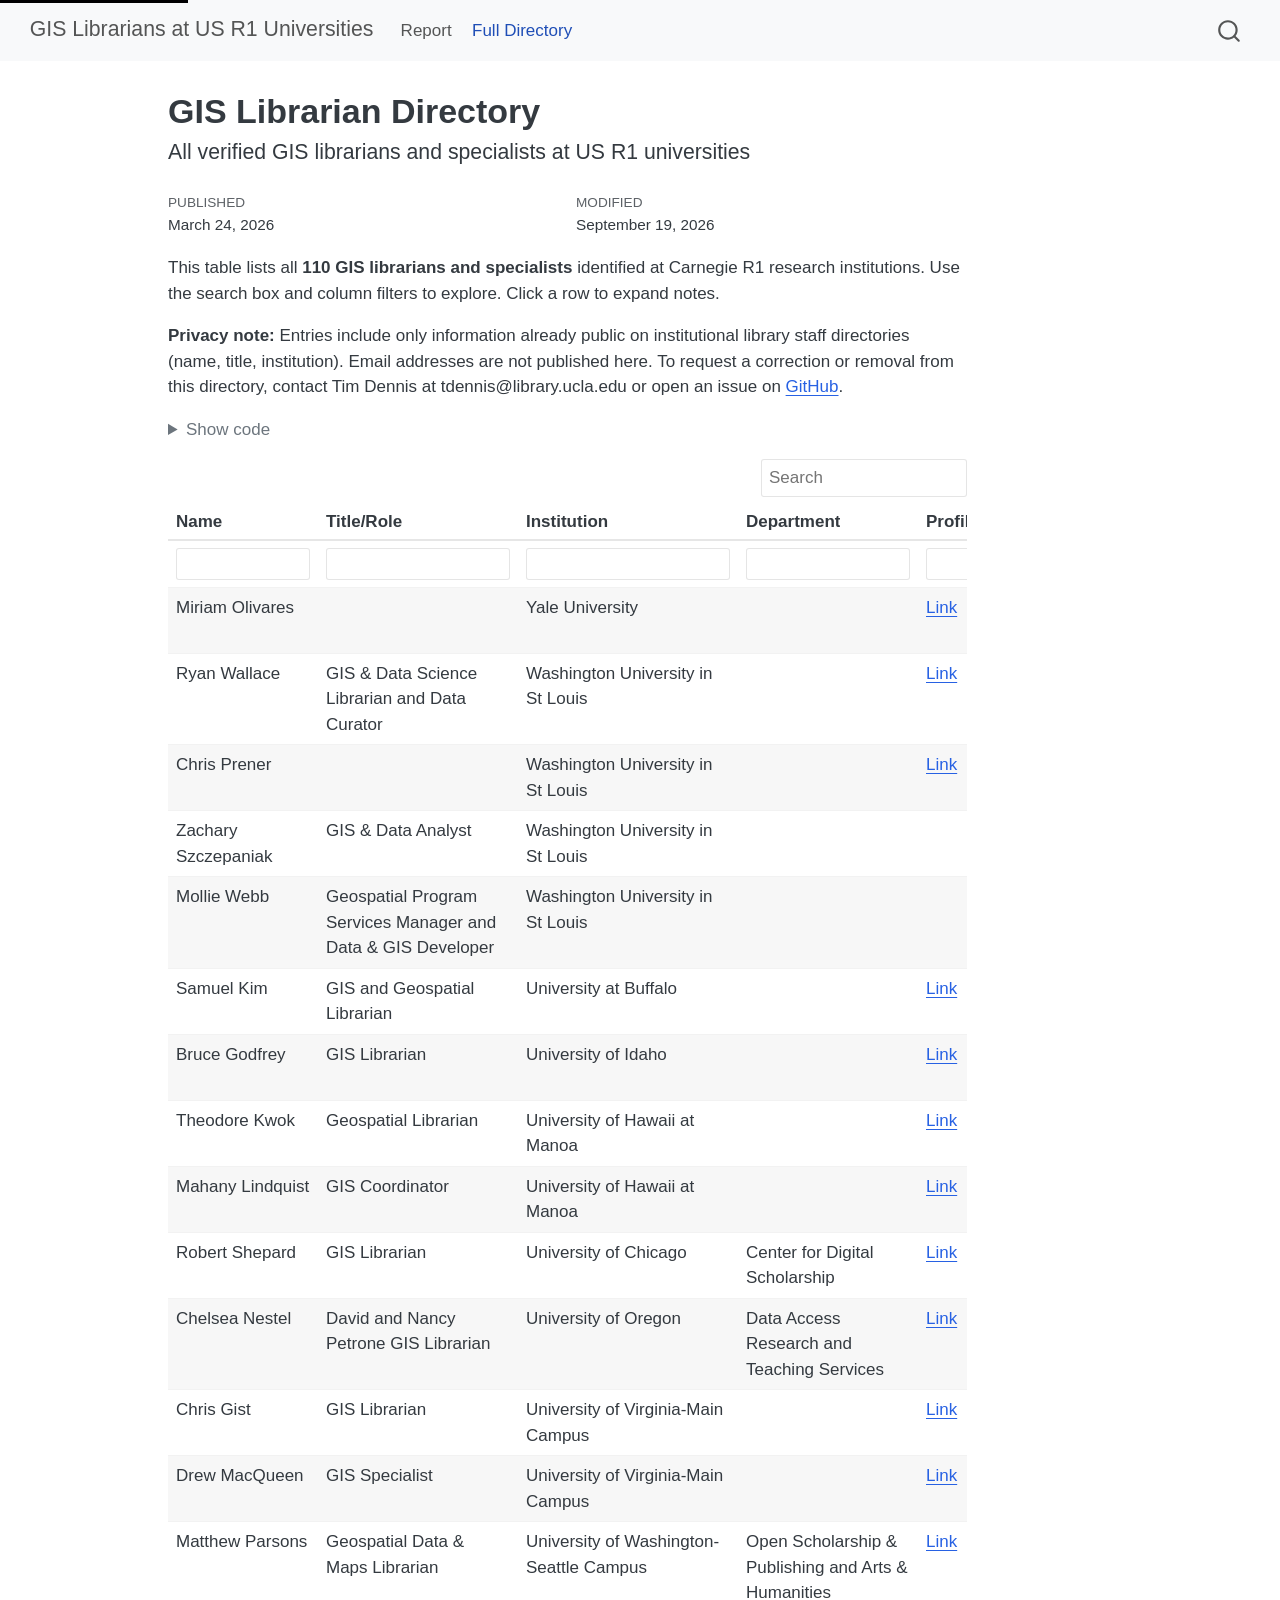
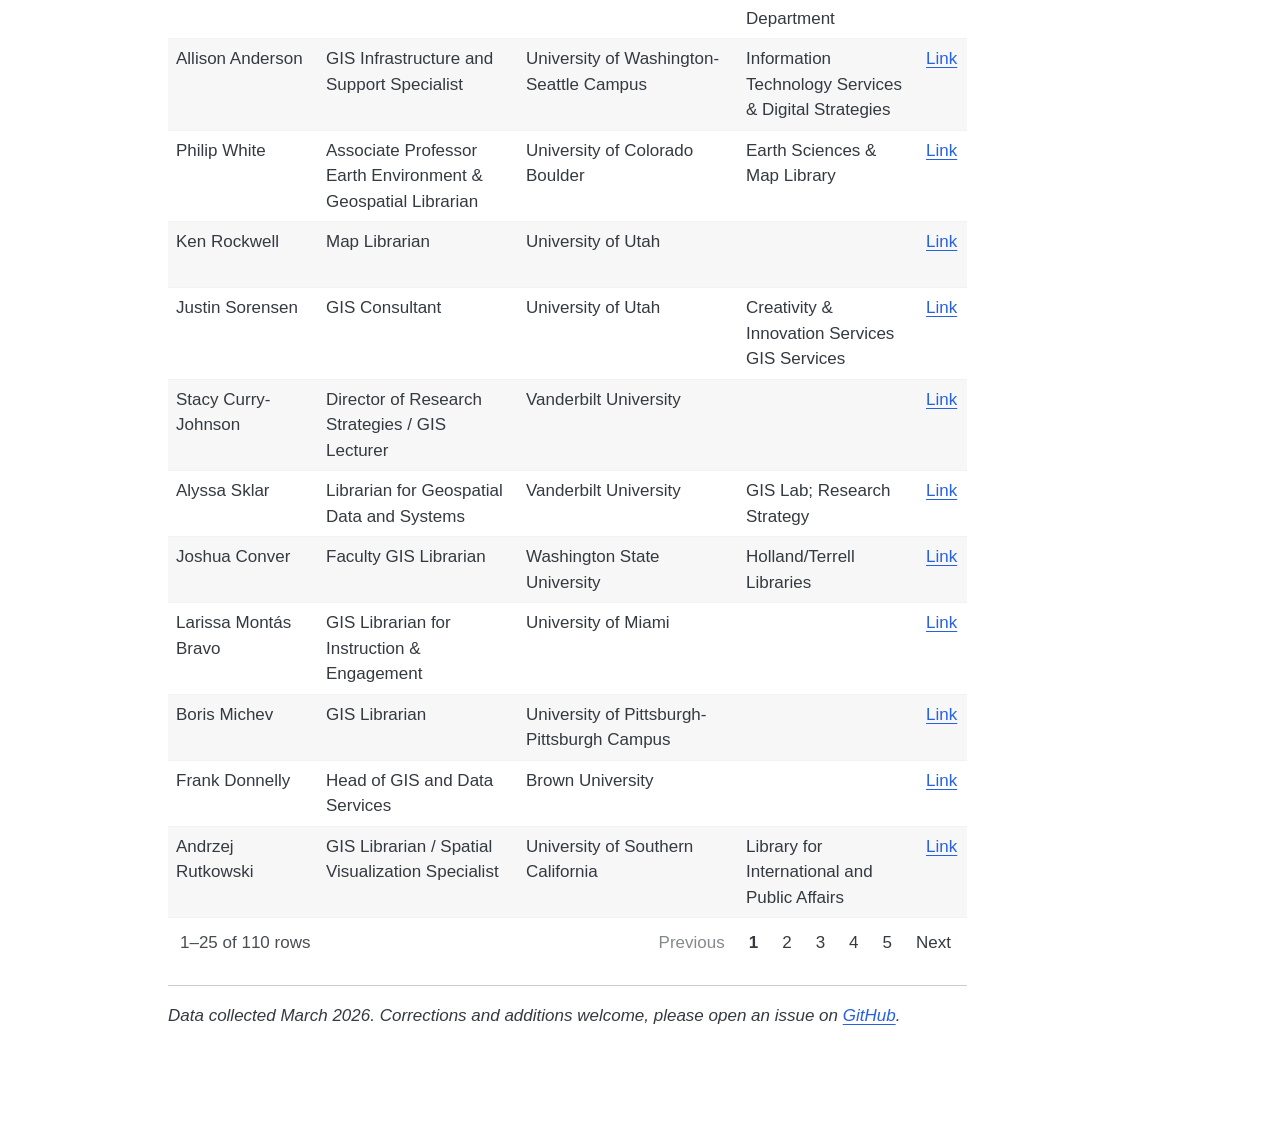
==== commit 0a727eb6: "add published/modified dates to report and directory pages Uses Quarto's native date + date-modified" ====
--- a/docs/directory.html
+++ b/docs/directory.html
@@ -6,7 +6,7 @@
 
 <meta name="viewport" content="width=device-width, initial-scale=1.0, user-scalable=yes">
 
-<meta name="dcterms.date" content="2026-09-19">
+<meta name="dcterms.date" content="2026-03-24">
 
 <title>GIS Librarian Directory – GIS Librarians at US R1 Universities</title>
 <style>
@@ -177,10 +177,16 @@
     <div>
     <div class="quarto-title-meta-heading">Published</div>
     <div class="quarto-title-meta-contents">
-      <p class="date">September 19, 2026</p>
+      <p class="date">March 24, 2026</p>
     </div>
   </div>
   
+    <div>
+    <div class="quarto-title-meta-heading">Modified</div>
+    <div class="quarto-title-meta-contents">
+      <p class="date-modified">September 19, 2026</p>
+    </div>
+  </div>
     
   </div>
   
@@ -222,8 +228,8 @@
 <span id="cb1-26"><a href="#cb1-26" aria-hidden="true" tabindex="-1"></a>)</span></code></pre></div><button title="Copy to Clipboard" class="code-copy-button"><i class="bi"></i></button></div>
 </details>
 <div class="cell-output-display">
-<div class="reactable html-widget html-fill-item" id="htmlwidget-5a464ed84990ad8af773" style="width:auto;height:auto;"></div>
-<script type="application/json" data-for="htmlwidget-5a464ed84990ad8af773">{"x":{"tag":{"name":"Reactable","attribs":{"data":{"Name":["Miriam Olivares","Ryan Wallace","Chris Prener","Zachary Szczepaniak","Mollie Webb","Samuel Kim","Bruce Godfrey","Theodore Kwok","Mahany Lindquist","Robert Shepard","Chelsea Nestel","Chris Gist","Drew MacQueen","Matthew Parsons","Allison Anderson","Philip White","Ken Rockwell","Justin Sorensen","Stacy Curry-Johnson","Alyssa Sklar","Joshua Conver","Larissa Montás Bravo","Boris Michev","Frank Donnelly","Andrzej Rutkowski","Rubab Shahzad","Morgan Rowe-Morris","Alex Marden","Diane López","Amy Work","Brittany Waltemate","Jessica Breen","Garrett Smith","Susan Powell","Michele Tobias","Danielle Kane","Janet Reyes","Jon Jablonski","Tom Brittnacher","Ed Brooks","Imma Mwanja","Ben Liebersohn","Girmaye Misgna","Meagan Duever","Matthew Toro","Kirk McPhail","Eric Friesenhahn","Kevin Martyn","Teresa Gomez","Mark Jackson","Jessica Benner","R. Benjamin Gorham","Chris Thiry","Eric Glass","Keith Jenkins","Drew Keener","Brittany Harris","Kelly Grove","John (Jack) Tieszen","Bruce Boucek","Belle Lipton","Theresa Quill","Daniel Watts","Paxton LaJoie","Amanda Tickner","Bob Cowling","Michelle Thompson Gumbs","Jeff Essic","Shannon Ricci","Bahare Sanaie-Movahed","Kalli Hale","Mech Frazier","Joshua Sadvari","Kevin Dyke","Tara Anthony","Tsering Wangyal Shawa","Nicole Kong","Matt Drwenski","Kim Ricker","Susan Oldenburg","Stace Maples","David Medeiros","Prashee Agarwal","John Olson","Felipe Valdez","Joe Aufmuth","April Friedl","Philip McDaniel","Jaime Martindale","Jessica St-Pierre","Erin Shives","Bonnie Wittstadt","Jing Xiao","Marcie Crocker","Nicole O Scholtz","Caroline Kayko","Ryan Mattke","Karen Majewicz","Stephen Appel","Kevin Haynes","Shwarna Bhattacharjee","Blair Tinker","Douglas Burns","Chrissy Klenke","Alyssa Renteria","Wenjie Wang","Milan Budhathoki","Rebecca M Seifried","Sarah Watson","Erin Mutch"],"Title/Role":["","GIS & Data Science Librarian and Data Curator","","GIS & Data Analyst","Geospatial Program Services Manager and Data & GIS Developer","GIS and Geospatial Librarian","GIS Librarian","Geospatial Librarian","GIS Coordinator","GIS Librarian","David and Nancy Petrone GIS Librarian","GIS Librarian","GIS Specialist","Geospatial Data & Maps Librarian","GIS Infrastructure and Support Specialist","Associate Professor Earth Environment & Geospatial Librarian","Map Librarian","GIS Consultant","Director of Research Strategies / GIS Lecturer","Librarian for Geospatial Data and Systems","Faculty GIS Librarian","GIS Librarian for Instruction & Engagement","GIS Librarian","Head of GIS and Data Services","GIS Librarian / Spatial Visualization Specialist","Data Visualization and GIS Librarian","Multi-Disciplinary and GIS Librarian","GIS & Geospatial Data Coordinator","Information Specialist","GIS and Map Librarian","Research Data and Geographic Information Librarian","Program Director Geospatial Research Support","Geospatial Specialist","GIS & Map Librarian","Geospatial Data Specialist","Computational Research & GIS Librarian","Geospatial Information Librarian","GIS Librarian","Curator/Subject Librarian","Geospatial Data Consultant","Geospatial Data Curator","Geospatial and Mapping Fellow","Mapping & Geospatial Data Librarian","GIS Librarian","Director of Maps Imagery and Geospatial Services","Geospatial Data Analyst","Map and GIS Specialist","GIS Librarian","Geospatial Data Analysis and Technology Specialist","Geospatial Sciences & Technology Librarian","GIS and Spatial Data Librarian","Research Data and GIS Specialist","Map & GIS Librarian","GIS/Metadata Librarian","GIS/Geospatial Data Librarian","Map and Geospatial Data Specialist","Research Associate / GIS Specialist","STEM Program Director / GIS and Earth Sciences Librarian","GIS Librarian","GIS Data and Research Librarian","GIS Librarian","Map and Spatial Data Librarian","GIS Specialist and Geospatial Applications Administrator","Interim Head GIS and Statistical Software Services / GIS Specialist in Education and Practice","GIS Librarian","GIS Data Librarian","Senior Geographic Information Systems Specialist","Lead Librarian for GIS","Associate Head Data Science Services","GIS Specialist","GIS Co-op","GIS Specialist","Geospatial Information Librarian","Maps and Spatial Data Curator","GIS Specialist","GIS Librarian","GIS Specialist","GIS Support Specialist","Head of GIS/Data Center","GIS Specialist","Assistant Director of Geospatial Collections & Services","Geospatial Reference and Instruction Specialist","GIS Specialist","Government and Geo-Information Librarian","GIS Specialist","GIS Librarian","Senior GIS Analyst","GIS Librarian","Map and Geospatial Data Librarian","GIS Specialist","GIS & Statistics Librarian","GIS Librarian","GIS Analyst","Information Technology Professional / GIS Consultant","Librarian for Geospatial and Numeric Data","Map & Geospatial Data Librarian","Map & Geospatial Information Librarian","Associate Director: Technology & Data Curation BTAA Geospatial Information Network","Geospatial Information Librarian","Geospatial Information Officer","Geospatial Analyst II","Research Specialist for GIS","GIS Librarian","Earth Sciences GIS and Maps Librarian","Data Visualization and GIS Specialist","Geospatial Data and Programs Librarian","GIS and Data Librarian","Geospatial Information Librarian","Maps & Geospatial Services Manager / Maps & Atlases Academic Liaison","Director, GIS Center and Geospatial Services"],"Institution":["Yale University","Washington University in St Louis","Washington University in St Louis","Washington University in St Louis","Washington University in St Louis","University at Buffalo","University of Idaho","University of Hawaii at Manoa","University of Hawaii at Manoa","University of Chicago","University of Oregon","University of Virginia-Main Campus","University of Virginia-Main Campus","University of Washington-Seattle Campus","University of Washington-Seattle Campus","University of Colorado Boulder","University of Utah","University of Utah","Vanderbilt University","Vanderbilt University","Washington State University","University of Miami","University of Pittsburgh-Pittsburgh Campus","Brown University","University of Southern California","The University of Texas at Arlington","The University of Texas at Arlington","The University of Texas at Austin","The University of Texas at San Antonio","University of California-San Diego","The University of Alabama","American University","University of Arizona","University of California-Berkeley","University of California-Davis","University of California-Irvine","University of California-Riverside","University of California-Santa Barbara","University of California-Santa Barbara","Virginia Polytechnic Institute and State University","Virginia Polytechnic Institute and State University","University of Pennsylvania","University of Pennsylvania","University of Georgia","Arizona State University Campus Immersion","Arizona State University Campus Immersion","Arizona State University Campus Immersion","Brandeis University","Brigham Young University","Brigham Young University","Carnegie Mellon University","Case Western Reserve University","Colorado School of Mines","Columbia University in the City of New York","Cornell University","Duke University","Florida International University","Florida State University","George Mason University","Harvard University","Harvard University","Indiana University-Bloomington","Johns Hopkins University","Massachusetts Institute of Technology","Michigan State University","Michigan Technological University","New York University","North Carolina State University at Raleigh","North Carolina State University at Raleigh","Northeastern University","Northeastern University","Northwestern University","Ohio State University-Main Campus","Oklahoma State University-Main Campus","Pennsylvania State University-Main Campus","Princeton University","Purdue University-Main Campus","Rice University","Rice University","Rutgers University-New Brunswick","Stanford University","Stanford University","Stanford University","Syracuse University","Temple University","University of Florida","University of Kansas","University of North Carolina at Chapel Hill","University of Wisconsin-Madison","Ohio State University-Main Campus","Massachusetts Institute of Technology","Johns Hopkins University","Johns Hopkins University","University of Vermont","University of Michigan-Ann Arbor","University of Michigan-Ann Arbor","University of Minnesota-Twin Cities","University of Minnesota-Twin Cities","University of Wisconsin-Milwaukee","University of South Carolina-Columbia","University of South Carolina-Columbia","University of Rochester","University of North Texas","University of Nevada-Reno","University of Nevada-Las Vegas","University of Nebraska-Lincoln","University of Maryland-College Park","University of Massachusetts-Amherst","University of Kentucky","University of California-Merced"],"Department":["","","","","","","","","","Center for Digital Scholarship","Data Access Research and Teaching Services","","","Open Scholarship & Publishing and Arts & Humanities Department","Information Technology Services & Digital Strategies","Earth Sciences & Map Library","","Creativity & Innovation Services GIS Services","","GIS Lab; Research Strategy","Holland/Terrell Libraries","","","","Library for International and Public Affairs","","","Research Data Services Team","Digital Humanities & User Engagement","","Bruno Business Library","University Library","","Earth Sciences and Map Library","DataLab: Data Science and Informatics","","Research Services","Digital Strategies / DREAM Lab","Special Research Collections","","","Van Pelt-Dietrich Library Center","Van Pelt-Dietrich Library Center","Map and Government Information Library","Map and Geospatial Hub","Map and Geospatial Hub","Map and Geospatial Hub","","Science & Engineering","","Sorrells Library","Kelvin Smith Library","","Lehman Social Sciences Library","Mann Library","","GIS Center","Academic Liaison Programs & Services","","Frances Loeb Library / Graduate School of Design","Harvard Map Collection","","Digital Scholarship and Data Services","Research Data Services","","","Data Services","Data Science Services","Data Science Services","","Research Data Services","","Research and Education","McCasland Maps and Spatial Data / Digital Scholarship Center","Donald W. Hamer Center for Maps and Geospatial Information","Maps and Geospatial Information Center","","GIS/Data Center","GIS/Data Center","","Stanford Geospatial Center","Stanford Geospatial Center / Research Data Services","Geospatial Information Services","Research and Scholarship","Learning & Research Services","Spatial Information Services","Watson Library","Digital Research Services","","Research and Education","Research Data Services","Digital Scholarship and Data Services","Digital Scholarship and Data Services","Access Technology and Media Services","Social Sciences and Clark Library","Social Sciences and Clark Library","Map Library","Map Library","American Geographical Society Library","Data Services","Data Services","Digital Scholarship","","","","","GIS and Data Service Center","W.E.B. Du Bois Library","The Stacks: Digital Scholarship Center",""],"Profile URL":["https://library.yale.edu/people/miriam-olivares","https://library.washu.edu/directory/ryan-wallace/","https://libguides.wustl.edu/prf.php?id=4e3d5990-d335-11ed-8db8-127d3674933b","","","https://library.buffalo.edu/about/staff/profile.html?fullName=skim","https://www.lib.uidaho.edu/about/people/bgodfrey.html","https://guides.library.manoa.hawaii.edu/contact","https://guides.library.manoa.hawaii.edu/contact","https://www.lib.uchicago.edu/about/directory/staff/robert-shepard/","https://library.uoregon.edu/directory/nestel","https://guides.lib.virginia.edu/gis","https://guides.lib.virginia.edu/gis","https://wagda.lib.washington.edu/","https://wagda.lib.washington.edu/","https://libraries.colorado.edu/libraries-collections/earth-sciences-map-library","https://campusguides.lib.utah.edu/c.php?g=160510&p=1053633","https://campusguides.lib.utah.edu/c.php?g=160510&p=1053633","https://www.library.vanderbilt.edu/gis-lab/","https://www.library.vanderbilt.edu/staff/profile/?id=406","https://libguides.libraries.wsu.edu/c.php?g=994713&p=10482113","https://www.library.miami.edu/","https://pitt.libguides.com/prf.php?account_id=134199","https://libguides.brown.edu/gis/education","https://libguides.usc.edu/Classics/atlases-maps","https://libguides.uta.edu/gis","https://libguides.uta.edu/prf.php?id=6254e5ef-7cdb-11ed-9922-0ad758b798c3","https://lib.utexas.edu/about/staff-and-admin/alex-marden","https://lib.utsa.edu/about/staff-directory/diane-lopez","https://ucsd.libguides.com/gis","https://guides.lib.ua.edu/prf.php?id=62737154-7cdb-11ed-9922-0ad758b798c3","","https://libguides.library.arizona.edu/GIS","https://www.lib.berkeley.edu/help/staff-directory/susan-powell","https://library.ucdavis.edu/person/michele-tobias/","https://guides.lib.uci.edu/prf.php?id=5952d46c-7cdb-11ed-9922-0ad758b798c3","https://library.ucr.edu/people/janet-reyes","https://www.library.ucsb.edu/staff/jon-jablonski","https://www.library.ucsb.edu/staff/tom-brittnacher","https://lib.vt.edu/find-borrow/geospaldata.html","https://lib.vt.edu/find-borrow/geospatialdata.html","http://library.upenn.edu/staff/ben-liebersohn","https://www.library.upenn.edu/staff/girmaye-misgna","https://www.libs.uga.edu/staff/duever-meagan","https://lib.asu.edu/geo/about","https://lib.asu.edu/geo/about","https://lib.asu.edu/geo/about","https://www.brandeis.edu/library/about/staff/research-instruction-services.html","https://lib.byu.edu/directory/teresa-gomez/","https://guides.lib.byu.edu/geography","https://www.library.cmu.edu/services/gis","","https://library.mines.edu/project/thiry-chris/","https://guides.library.columbia.edu/GIS","","https://library.duke.edu/data/about","https://library.fiu.edu/prf.php?id=f79570db-c450-11ee-9a47-0a92c88187d1","https://www.lib.fsu.edu/about/employee-directory","https://library.gmu.edu/subject-librarians","https://library.harvard.edu/staff/bruce-boucek","https://library.harvard.edu/staff/belle-lipton","https://guides.libraries.indiana.edu/GIS","https://www.library.jhu.edu/directory/","https://libguides.mit.edu/c.php?g=176295&p=1161379","https://libguides.lib.msu.edu/GIS","https://www.mtu.edu/library/research/gis/","https://library.nyu.edu/people/?departments=Data+Services","https://www.lib.ncsu.edu/staff/jfessic","","","https://library.northeastern.edu/administration/library-staff-directory/?wppb_username=kalli_hale","https://libguides.northwestern.edu/gis","https://library.osu.edu/people/sadvari.1","https://experts.okstate.edu/kdyke","https://guides.libraries.psu.edu/gis","https://library.princeton.edu/services/maps-geospatial-information-center","https://lib.purdue.edu/gis/","https://library.rice.edu/people/matt-drwenski","https://library.rice.edu/places/gisdata-center-gdc","https://www.libraries.rutgers.edu/directory/susan-oldenburg","","https://library.stanford.edu/people/david-medeiros","","","","","https://lib.ku.edu/gis","","","https://library.osu.edu/people/st-pierre.19","https://libguides.mit.edu/c.php?g=176295&p=1161379","https://www.library.jhu.edu/directory/","https://www.library.jhu.edu/directory/","https://libraries.uvm.edu/az/employee-directory/crocker-marcie","https://www.lib.umich.edu/users/nscholtz","https://www.lib.umich.edu/users/ckayko","https://www.lib.umn.edu/about/staff/ryan-mattke","https://www.lib.umn.edu/about/staff/karen-majewicz","https://uwm.edu/libraries/directory/appel-stephen/","https://sc.edu/about/offices_and_divisions/university_libraries/get_research_help/data_services/geographic_information_systems/","https://sc.edu/about/offices_and_divisions/university_libraries/get_research_help/data_services/geographic_information_systems/","https://www.library.rochester.edu/profile/blair_tinker","https://openaccess.unt.edu/people/douglas-burns.html","https://library.unr.edu/klenke-chrissy","","https://libraries.unl.edu/person/wenjie-wang/","https://www.lib.umd.edu/research/services/gis","https://umass.academia.edu/RebeccaSeifried","https://libraries.uky.edu/people/sarah-watson","https://libguides.ucmerced.edu/prf.php?id=5b304fdd-7cdb-11ed-9922-0ad758b798c3"],"Last-Checked Date":["2026-03-22","2026-03-22","2026-03-22","2026-03-22","2026-03-22","2026-03-22","2026-03-22","2026-03-22","2026-03-22","2026-03-22","2026-03-22","2026-03-22","2026-03-22","2026-03-22","2026-03-22","2026-03-22","2026-03-22","2026-03-22","2026-03-22","2026-03-22","2026-03-22","2026-03-22","2026-03-22","2026-03-22","2026-03-22","2026-03-22","2026-03-22","2026-03-22","2026-03-22","2026-03-22","2026-03-22","2026-03-22","2026-03-22","2026-03-22","2026-03-22","2026-03-22","2026-03-22","2026-03-22","2026-03-22","2026-03-22","2026-03-22","2026-03-22","2026-03-22","2026-03-22","2026-03-23","2026-03-23","2026-03-23","2026-03-23","2026-03-23","2026-03-23","2026-03-23","2026-03-23","2026-03-23","2026-03-23","2026-03-23","2026-03-23","2026-03-23","2026-03-23","2026-03-23","2026-03-23","2026-03-23","2026-03-23","2026-03-23","2026-03-23","2026-03-23","2026-03-23","2026-03-23","2026-03-23","2026-03-23","2026-03-23","2026-03-23","2026-03-23","2026-03-23","2026-03-23","2026-03-23","2026-03-23","2026-03-23","2026-03-23","2026-03-23","2026-03-23","2026-03-23","2026-03-23","2026-03-23","2026-03-23","2026-03-23","2026-03-23","2026-03-23","2026-03-23","2026-03-23","2026-03-23","2026-03-23","2026-03-23","2026-03-23","2026-03-23","2026-03-23","2026-03-23","2026-03-23","2026-03-23","2026-03-23","2026-03-23","2026-03-23","2026-03-23","2026-03-23","2026-03-23","2026-03-23","2026-03-23","2026-03-23","2026-03-23","2026-03-23","2026-09-19"],"Notes":["","","","","","","","","","","","","","","","","","","","","","","","","","","","","","","","","","","","","","","","","","","","","","","","","","","","","","","","","","","","","","","","","","","","","","","Co-op student position (Jan 2026–present); substantive GIS role launching the GIS Lab","","","","","","","","","","","","","","","","","","","","","","","","","","","","","","","","","","","","","","",""]},"columns":[{"id":"Name","name":"Name","type":"character","minWidth":150,"sticky":"left"},{"id":"Title/Role","name":"Title/Role","type":"character","minWidth":200},{"id":"Institution","name":"Institution","type":"character","minWidth":220},{"id":"Department","name":"Department","type":"character","minWidth":180},{"id":"Profile URL","name":"Profile","type":"character","cell":[{"name":"a","attribs":{"href":"https://library.yale.edu/people/miriam-olivares","target":"_blank"},"children":["Link"]},{"name":"a","attribs":{"href":"https://library.washu.edu/directory/ryan-wallace/","target":"_blank"},"children":["Link"]},{"name":"a","attribs":{"href":"https://libguides.wustl.edu/prf.php?id=4e3d5990-d335-11ed-8db8-127d3674933b","target":"_blank"},"children":["Link"]},"","",{"name":"a","attribs":{"href":"https://library.buffalo.edu/about/staff/profile.html?fullName=skim","target":"_blank"},"children":["Link"]},{"name":"a","attribs":{"href":"https://www.lib.uidaho.edu/about/people/bgodfrey.html","target":"_blank"},"children":["Link"]},{"name":"a","attribs":{"href":"https://guides.library.manoa.hawaii.edu/contact","target":"_blank"},"children":["Link"]},{"name":"a","attribs":{"href":"https://guides.library.manoa.hawaii.edu/contact","target":"_blank"},"children":["Link"]},{"name":"a","attribs":{"href":"https://www.lib.uchicago.edu/about/directory/staff/robert-shepard/","target":"_blank"},"children":["Link"]},{"name":"a","attribs":{"href":"https://library.uoregon.edu/directory/nestel","target":"_blank"},"children":["Link"]},{"name":"a","attribs":{"href":"https://guides.lib.virginia.edu/gis","target":"_blank"},"children":["Link"]},{"name":"a","attribs":{"href":"https://guides.lib.virginia.edu/gis","target":"_blank"},"children":["Link"]},{"name":"a","attribs":{"href":"https://wagda.lib.washington.edu/","target":"_blank"},"children":["Link"]},{"name":"a","attribs":{"href":"https://wagda.lib.washington.edu/","target":"_blank"},"children":["Link"]},{"name":"a","attribs":{"href":"https://libraries.colorado.edu/libraries-collections/earth-sciences-map-library","target":"_blank"},"children":["Link"]},{"name":"a","attribs":{"href":"https://campusguides.lib.utah.edu/c.php?g=160510&p=1053633","target":"_blank"},"children":["Link"]},{"name":"a","attribs":{"href":"https://campusguides.lib.utah.edu/c.php?g=160510&p=1053633","target":"_blank"},"children":["Link"]},{"name":"a","attribs":{"href":"https://www.library.vanderbilt.edu/gis-lab/","target":"_blank"},"children":["Link"]},{"name":"a","attribs":{"href":"https://www.library.vanderbilt.edu/staff/profile/?id=406","target":"_blank"},"children":["Link"]},{"name":"a","attribs":{"href":"https://libguides.libraries.wsu.edu/c.php?g=994713&p=10482113","target":"_blank"},"children":["Link"]},{"name":"a","attribs":{"href":"https://www.library.miami.edu/","target":"_blank"},"children":["Link"]},{"name":"a","attribs":{"href":"https://pitt.libguides.com/prf.php?account_id=134199","target":"_blank"},"children":["Link"]},{"name":"a","attribs":{"href":"https://libguides.brown.edu/gis/education","target":"_blank"},"children":["Link"]},{"name":"a","attribs":{"href":"https://libguides.usc.edu/Classics/atlases-maps","target":"_blank"},"children":["Link"]},{"name":"a","attribs":{"href":"https://libguides.uta.edu/gis","target":"_blank"},"children":["Link"]},{"name":"a","attribs":{"href":"https://libguides.uta.edu/prf.php?id=6254e5ef-7cdb-11ed-9922-0ad758b798c3","target":"_blank"},"children":["Link"]},{"name":"a","attribs":{"href":"https://lib.utexas.edu/about/staff-and-admin/alex-marden","target":"_blank"},"children":["Link"]},{"name":"a","attribs":{"href":"https://lib.utsa.edu/about/staff-directory/diane-lopez","target":"_blank"},"children":["Link"]},{"name":"a","attribs":{"href":"https://ucsd.libguides.com/gis","target":"_blank"},"children":["Link"]},{"name":"a","attribs":{"href":"https://guides.lib.ua.edu/prf.php?id=62737154-7cdb-11ed-9922-0ad758b798c3","target":"_blank"},"children":["Link"]},"",{"name":"a","attribs":{"href":"https://libguides.library.arizona.edu/GIS","target":"_blank"},"children":["Link"]},{"name":"a","attribs":{"href":"https://www.lib.berkeley.edu/help/staff-directory/susan-powell","target":"_blank"},"children":["Link"]},{"name":"a","attribs":{"href":"https://library.ucdavis.edu/person/michele-tobias/","target":"_blank"},"children":["Link"]},{"name":"a","attribs":{"href":"https://guides.lib.uci.edu/prf.php?id=5952d46c-7cdb-11ed-9922-0ad758b798c3","target":"_blank"},"children":["Link"]},{"name":"a","attribs":{"href":"https://library.ucr.edu/people/janet-reyes","target":"_blank"},"children":["Link"]},{"name":"a","attribs":{"href":"https://www.library.ucsb.edu/staff/jon-jablonski","target":"_blank"},"children":["Link"]},{"name":"a","attribs":{"href":"https://www.library.ucsb.edu/staff/tom-brittnacher","target":"_blank"},"children":["Link"]},{"name":"a","attribs":{"href":"https://lib.vt.edu/find-borrow/geospaldata.html","target":"_blank"},"children":["Link"]},{"name":"a","attribs":{"href":"https://lib.vt.edu/find-borrow/geospatialdata.html","target":"_blank"},"children":["Link"]},{"name":"a","attribs":{"href":"http://library.upenn.edu/staff/ben-liebersohn","target":"_blank"},"children":["Link"]},{"name":"a","attribs":{"href":"https://www.library.upenn.edu/staff/girmaye-misgna","target":"_blank"},"children":["Link"]},{"name":"a","attribs":{"href":"https://www.libs.uga.edu/staff/duever-meagan","target":"_blank"},"children":["Link"]},{"name":"a","attribs":{"href":"https://lib.asu.edu/geo/about","target":"_blank"},"children":["Link"]},{"name":"a","attribs":{"href":"https://lib.asu.edu/geo/about","target":"_blank"},"children":["Link"]},{"name":"a","attribs":{"href":"https://lib.asu.edu/geo/about","target":"_blank"},"children":["Link"]},{"name":"a","attribs":{"href":"https://www.brandeis.edu/library/about/staff/research-instruction-services.html","target":"_blank"},"children":["Link"]},{"name":"a","attribs":{"href":"https://lib.byu.edu/directory/teresa-gomez/","target":"_blank"},"children":["Link"]},{"name":"a","attribs":{"href":"https://guides.lib.byu.edu/geography","target":"_blank"},"children":["Link"]},{"name":"a","attribs":{"href":"https://www.library.cmu.edu/services/gis","target":"_blank"},"children":["Link"]},"",{"name":"a","attribs":{"href":"https://library.mines.edu/project/thiry-chris/","target":"_blank"},"children":["Link"]},{"name":"a","attribs":{"href":"https://guides.library.columbia.edu/GIS","target":"_blank"},"children":["Link"]},"",{"name":"a","attribs":{"href":"https://library.duke.edu/data/about","target":"_blank"},"children":["Link"]},{"name":"a","attribs":{"href":"https://library.fiu.edu/prf.php?id=f79570db-c450-11ee-9a47-0a92c88187d1","target":"_blank"},"children":["Link"]},{"name":"a","attribs":{"href":"https://www.lib.fsu.edu/about/employee-directory","target":"_blank"},"children":["Link"]},{"name":"a","attribs":{"href":"https://library.gmu.edu/subject-librarians","target":"_blank"},"children":["Link"]},{"name":"a","attribs":{"href":"https://library.harvard.edu/staff/bruce-boucek","target":"_blank"},"children":["Link"]},{"name":"a","attribs":{"href":"https://library.harvard.edu/staff/belle-lipton","target":"_blank"},"children":["Link"]},{"name":"a","attribs":{"href":"https://guides.libraries.indiana.edu/GIS","target":"_blank"},"children":["Link"]},{"name":"a","attribs":{"href":"https://www.library.jhu.edu/directory/","target":"_blank"},"children":["Link"]},{"name":"a","attribs":{"href":"https://libguides.mit.edu/c.php?g=176295&p=1161379","target":"_blank"},"children":["Link"]},{"name":"a","attribs":{"href":"https://libguides.lib.msu.edu/GIS","target":"_blank"},"children":["Link"]},{"name":"a","attribs":{"href":"https://www.mtu.edu/library/research/gis/","target":"_blank"},"children":["Link"]},{"name":"a","attribs":{"href":"https://library.nyu.edu/people/?departments=Data+Services","target":"_blank"},"children":["Link"]},{"name":"a","attribs":{"href":"https://www.lib.ncsu.edu/staff/jfessic","target":"_blank"},"children":["Link"]},"","",{"name":"a","attribs":{"href":"https://library.northeastern.edu/administration/library-staff-directory/?wppb_username=kalli_hale","target":"_blank"},"children":["Link"]},{"name":"a","attribs":{"href":"https://libguides.northwestern.edu/gis","target":"_blank"},"children":["Link"]},{"name":"a","attribs":{"href":"https://library.osu.edu/people/sadvari.1","target":"_blank"},"children":["Link"]},{"name":"a","attribs":{"href":"https://experts.okstate.edu/kdyke","target":"_blank"},"children":["Link"]},{"name":"a","attribs":{"href":"https://guides.libraries.psu.edu/gis","target":"_blank"},"children":["Link"]},{"name":"a","attribs":{"href":"https://library.princeton.edu/services/maps-geospatial-information-center","target":"_blank"},"children":["Link"]},{"name":"a","attribs":{"href":"https://lib.purdue.edu/gis/","target":"_blank"},"children":["Link"]},{"name":"a","attribs":{"href":"https://library.rice.edu/people/matt-drwenski","target":"_blank"},"children":["Link"]},{"name":"a","attribs":{"href":"https://library.rice.edu/places/gisdata-center-gdc","target":"_blank"},"children":["Link"]},{"name":"a","attribs":{"href":"https://www.libraries.rutgers.edu/directory/susan-oldenburg","target":"_blank"},"children":["Link"]},"",{"name":"a","attribs":{"href":"https://library.stanford.edu/people/david-medeiros","target":"_blank"},"children":["Link"]},"","","","",{"name":"a","attribs":{"href":"https://lib.ku.edu/gis","target":"_blank"},"children":["Link"]},"","",{"name":"a","attribs":{"href":"https://library.osu.edu/people/st-pierre.19","target":"_blank"},"children":["Link"]},{"name":"a","attribs":{"href":"https://libguides.mit.edu/c.php?g=176295&p=1161379","target":"_blank"},"children":["Link"]},{"name":"a","attribs":{"href":"https://www.library.jhu.edu/directory/","target":"_blank"},"children":["Link"]},{"name":"a","attribs":{"href":"https://www.library.jhu.edu/directory/","target":"_blank"},"children":["Link"]},{"name":"a","attribs":{"href":"https://libraries.uvm.edu/az/employee-directory/crocker-marcie","target":"_blank"},"children":["Link"]},{"name":"a","attribs":{"href":"https://www.lib.umich.edu/users/nscholtz","target":"_blank"},"children":["Link"]},{"name":"a","attribs":{"href":"https://www.lib.umich.edu/users/ckayko","target":"_blank"},"children":["Link"]},{"name":"a","attribs":{"href":"https://www.lib.umn.edu/about/staff/ryan-mattke","target":"_blank"},"children":["Link"]},{"name":"a","attribs":{"href":"https://www.lib.umn.edu/about/staff/karen-majewicz","target":"_blank"},"children":["Link"]},{"name":"a","attribs":{"href":"https://uwm.edu/libraries/directory/appel-stephen/","target":"_blank"},"children":["Link"]},{"name":"a","attribs":{"href":"https://sc.edu/about/offices_and_divisions/university_libraries/get_research_help/data_services/geographic_information_systems/","target":"_blank"},"children":["Link"]},{"name":"a","attribs":{"href":"https://sc.edu/about/offices_and_divisions/university_libraries/get_research_help/data_services/geographic_information_systems/","target":"_blank"},"children":["Link"]},{"name":"a","attribs":{"href":"https://www.library.rochester.edu/profile/blair_tinker","target":"_blank"},"children":["Link"]},{"name":"a","attribs":{"href":"https://openaccess.unt.edu/people/douglas-burns.html","target":"_blank"},"children":["Link"]},{"name":"a","attribs":{"href":"https://library.unr.edu/klenke-chrissy","target":"_blank"},"children":["Link"]},"",{"name":"a","attribs":{"href":"https://libraries.unl.edu/person/wenjie-wang/","target":"_blank"},"children":["Link"]},{"name":"a","attribs":{"href":"https://www.lib.umd.edu/research/services/gis","target":"_blank"},"children":["Link"]},{"name":"a","attribs":{"href":"https://umass.academia.edu/RebeccaSeifried","target":"_blank"},"children":["Link"]},{"name":"a","attribs":{"href":"https://libraries.uky.edu/people/sarah-watson","target":"_blank"},"children":["Link"]},{"name":"a","attribs":{"href":"https://libguides.ucmerced.edu/prf.php?id=5b304fdd-7cdb-11ed-9922-0ad758b798c3","target":"_blank"},"children":["Link"]}],"minWidth":80},{"id":"Last-Checked Date","name":"Checked","type":"Date","minWidth":100},{"id":"Notes","name":"Notes","type":"character","minWidth":200}],"filterable":true,"searchable":true,"defaultPageSize":25,"highlight":true,"striped":true,"dataKey":"87ea969d90b72e601baee8a6d98be4ab"},"children":[]},"class":"reactR_markup"},"evals":[],"jsHooks":[]}</script>
+<div class="reactable html-widget html-fill-item" id="htmlwidget-7ee4d1a14b3ec927e9c3" style="width:auto;height:auto;"></div>
+<script type="application/json" data-for="htmlwidget-7ee4d1a14b3ec927e9c3">{"x":{"tag":{"name":"Reactable","attribs":{"data":{"Name":["Miriam Olivares","Ryan Wallace","Chris Prener","Zachary Szczepaniak","Mollie Webb","Samuel Kim","Bruce Godfrey","Theodore Kwok","Mahany Lindquist","Robert Shepard","Chelsea Nestel","Chris Gist","Drew MacQueen","Matthew Parsons","Allison Anderson","Philip White","Ken Rockwell","Justin Sorensen","Stacy Curry-Johnson","Alyssa Sklar","Joshua Conver","Larissa Montás Bravo","Boris Michev","Frank Donnelly","Andrzej Rutkowski","Rubab Shahzad","Morgan Rowe-Morris","Alex Marden","Diane López","Amy Work","Brittany Waltemate","Jessica Breen","Garrett Smith","Susan Powell","Michele Tobias","Danielle Kane","Janet Reyes","Jon Jablonski","Tom Brittnacher","Ed Brooks","Imma Mwanja","Ben Liebersohn","Girmaye Misgna","Meagan Duever","Matthew Toro","Kirk McPhail","Eric Friesenhahn","Kevin Martyn","Teresa Gomez","Mark Jackson","Jessica Benner","R. Benjamin Gorham","Chris Thiry","Eric Glass","Keith Jenkins","Drew Keener","Brittany Harris","Kelly Grove","John (Jack) Tieszen","Bruce Boucek","Belle Lipton","Theresa Quill","Daniel Watts","Paxton LaJoie","Amanda Tickner","Bob Cowling","Michelle Thompson Gumbs","Jeff Essic","Shannon Ricci","Bahare Sanaie-Movahed","Kalli Hale","Mech Frazier","Joshua Sadvari","Kevin Dyke","Tara Anthony","Tsering Wangyal Shawa","Nicole Kong","Matt Drwenski","Kim Ricker","Susan Oldenburg","Stace Maples","David Medeiros","Prashee Agarwal","John Olson","Felipe Valdez","Joe Aufmuth","April Friedl","Philip McDaniel","Jaime Martindale","Jessica St-Pierre","Erin Shives","Bonnie Wittstadt","Jing Xiao","Marcie Crocker","Nicole O Scholtz","Caroline Kayko","Ryan Mattke","Karen Majewicz","Stephen Appel","Kevin Haynes","Shwarna Bhattacharjee","Blair Tinker","Douglas Burns","Chrissy Klenke","Alyssa Renteria","Wenjie Wang","Milan Budhathoki","Rebecca M Seifried","Sarah Watson","Erin Mutch"],"Title/Role":["","GIS & Data Science Librarian and Data Curator","","GIS & Data Analyst","Geospatial Program Services Manager and Data & GIS Developer","GIS and Geospatial Librarian","GIS Librarian","Geospatial Librarian","GIS Coordinator","GIS Librarian","David and Nancy Petrone GIS Librarian","GIS Librarian","GIS Specialist","Geospatial Data & Maps Librarian","GIS Infrastructure and Support Specialist","Associate Professor Earth Environment & Geospatial Librarian","Map Librarian","GIS Consultant","Director of Research Strategies / GIS Lecturer","Librarian for Geospatial Data and Systems","Faculty GIS Librarian","GIS Librarian for Instruction & Engagement","GIS Librarian","Head of GIS and Data Services","GIS Librarian / Spatial Visualization Specialist","Data Visualization and GIS Librarian","Multi-Disciplinary and GIS Librarian","GIS & Geospatial Data Coordinator","Information Specialist","GIS and Map Librarian","Research Data and Geographic Information Librarian","Program Director Geospatial Research Support","Geospatial Specialist","GIS & Map Librarian","Geospatial Data Specialist","Computational Research & GIS Librarian","Geospatial Information Librarian","GIS Librarian","Curator/Subject Librarian","Geospatial Data Consultant","Geospatial Data Curator","Geospatial and Mapping Fellow","Mapping & Geospatial Data Librarian","GIS Librarian","Director of Maps Imagery and Geospatial Services","Geospatial Data Analyst","Map and GIS Specialist","GIS Librarian","Geospatial Data Analysis and Technology Specialist","Geospatial Sciences & Technology Librarian","GIS and Spatial Data Librarian","Research Data and GIS Specialist","Map & GIS Librarian","GIS/Metadata Librarian","GIS/Geospatial Data Librarian","Map and Geospatial Data Specialist","Research Associate / GIS Specialist","STEM Program Director / GIS and Earth Sciences Librarian","GIS Librarian","GIS Data and Research Librarian","GIS Librarian","Map and Spatial Data Librarian","GIS Specialist and Geospatial Applications Administrator","Interim Head GIS and Statistical Software Services / GIS Specialist in Education and Practice","GIS Librarian","GIS Data Librarian","Senior Geographic Information Systems Specialist","Lead Librarian for GIS","Associate Head Data Science Services","GIS Specialist","GIS Co-op","GIS Specialist","Geospatial Information Librarian","Maps and Spatial Data Curator","GIS Specialist","GIS Librarian","GIS Specialist","GIS Support Specialist","Head of GIS/Data Center","GIS Specialist","Assistant Director of Geospatial Collections & Services","Geospatial Reference and Instruction Specialist","GIS Specialist","Government and Geo-Information Librarian","GIS Specialist","GIS Librarian","Senior GIS Analyst","GIS Librarian","Map and Geospatial Data Librarian","GIS Specialist","GIS & Statistics Librarian","GIS Librarian","GIS Analyst","Information Technology Professional / GIS Consultant","Librarian for Geospatial and Numeric Data","Map & Geospatial Data Librarian","Map & Geospatial Information Librarian","Associate Director: Technology & Data Curation BTAA Geospatial Information Network","Geospatial Information Librarian","Geospatial Information Officer","Geospatial Analyst II","Research Specialist for GIS","GIS Librarian","Earth Sciences GIS and Maps Librarian","Data Visualization and GIS Specialist","Geospatial Data and Programs Librarian","GIS and Data Librarian","Geospatial Information Librarian","Maps & Geospatial Services Manager / Maps & Atlases Academic Liaison","Director, GIS Center and Geospatial Services"],"Institution":["Yale University","Washington University in St Louis","Washington University in St Louis","Washington University in St Louis","Washington University in St Louis","University at Buffalo","University of Idaho","University of Hawaii at Manoa","University of Hawaii at Manoa","University of Chicago","University of Oregon","University of Virginia-Main Campus","University of Virginia-Main Campus","University of Washington-Seattle Campus","University of Washington-Seattle Campus","University of Colorado Boulder","University of Utah","University of Utah","Vanderbilt University","Vanderbilt University","Washington State University","University of Miami","University of Pittsburgh-Pittsburgh Campus","Brown University","University of Southern California","The University of Texas at Arlington","The University of Texas at Arlington","The University of Texas at Austin","The University of Texas at San Antonio","University of California-San Diego","The University of Alabama","American University","University of Arizona","University of California-Berkeley","University of California-Davis","University of California-Irvine","University of California-Riverside","University of California-Santa Barbara","University of California-Santa Barbara","Virginia Polytechnic Institute and State University","Virginia Polytechnic Institute and State University","University of Pennsylvania","University of Pennsylvania","University of Georgia","Arizona State University Campus Immersion","Arizona State University Campus Immersion","Arizona State University Campus Immersion","Brandeis University","Brigham Young University","Brigham Young University","Carnegie Mellon University","Case Western Reserve University","Colorado School of Mines","Columbia University in the City of New York","Cornell University","Duke University","Florida International University","Florida State University","George Mason University","Harvard University","Harvard University","Indiana University-Bloomington","Johns Hopkins University","Massachusetts Institute of Technology","Michigan State University","Michigan Technological University","New York University","North Carolina State University at Raleigh","North Carolina State University at Raleigh","Northeastern University","Northeastern University","Northwestern University","Ohio State University-Main Campus","Oklahoma State University-Main Campus","Pennsylvania State University-Main Campus","Princeton University","Purdue University-Main Campus","Rice University","Rice University","Rutgers University-New Brunswick","Stanford University","Stanford University","Stanford University","Syracuse University","Temple University","University of Florida","University of Kansas","University of North Carolina at Chapel Hill","University of Wisconsin-Madison","Ohio State University-Main Campus","Massachusetts Institute of Technology","Johns Hopkins University","Johns Hopkins University","University of Vermont","University of Michigan-Ann Arbor","University of Michigan-Ann Arbor","University of Minnesota-Twin Cities","University of Minnesota-Twin Cities","University of Wisconsin-Milwaukee","University of South Carolina-Columbia","University of South Carolina-Columbia","University of Rochester","University of North Texas","University of Nevada-Reno","University of Nevada-Las Vegas","University of Nebraska-Lincoln","University of Maryland-College Park","University of Massachusetts-Amherst","University of Kentucky","University of California-Merced"],"Department":["","","","","","","","","","Center for Digital Scholarship","Data Access Research and Teaching Services","","","Open Scholarship & Publishing and Arts & Humanities Department","Information Technology Services & Digital Strategies","Earth Sciences & Map Library","","Creativity & Innovation Services GIS Services","","GIS Lab; Research Strategy","Holland/Terrell Libraries","","","","Library for International and Public Affairs","","","Research Data Services Team","Digital Humanities & User Engagement","","Bruno Business Library","University Library","","Earth Sciences and Map Library","DataLab: Data Science and Informatics","","Research Services","Digital Strategies / DREAM Lab","Special Research Collections","","","Van Pelt-Dietrich Library Center","Van Pelt-Dietrich Library Center","Map and Government Information Library","Map and Geospatial Hub","Map and Geospatial Hub","Map and Geospatial Hub","","Science & Engineering","","Sorrells Library","Kelvin Smith Library","","Lehman Social Sciences Library","Mann Library","","GIS Center","Academic Liaison Programs & Services","","Frances Loeb Library / Graduate School of Design","Harvard Map Collection","","Digital Scholarship and Data Services","Research Data Services","","","Data Services","Data Science Services","Data Science Services","","Research Data Services","","Research and Education","McCasland Maps and Spatial Data / Digital Scholarship Center","Donald W. Hamer Center for Maps and Geospatial Information","Maps and Geospatial Information Center","","GIS/Data Center","GIS/Data Center","","Stanford Geospatial Center","Stanford Geospatial Center / Research Data Services","Geospatial Information Services","Research and Scholarship","Learning & Research Services","Spatial Information Services","Watson Library","Digital Research Services","","Research and Education","Research Data Services","Digital Scholarship and Data Services","Digital Scholarship and Data Services","Access Technology and Media Services","Social Sciences and Clark Library","Social Sciences and Clark Library","Map Library","Map Library","American Geographical Society Library","Data Services","Data Services","Digital Scholarship","","","","","GIS and Data Service Center","W.E.B. Du Bois Library","The Stacks: Digital Scholarship Center",""],"Profile URL":["https://library.yale.edu/people/miriam-olivares","https://library.washu.edu/directory/ryan-wallace/","https://libguides.wustl.edu/prf.php?id=4e3d5990-d335-11ed-8db8-127d3674933b","","","https://library.buffalo.edu/about/staff/profile.html?fullName=skim","https://www.lib.uidaho.edu/about/people/bgodfrey.html","https://guides.library.manoa.hawaii.edu/contact","https://guides.library.manoa.hawaii.edu/contact","https://www.lib.uchicago.edu/about/directory/staff/robert-shepard/","https://library.uoregon.edu/directory/nestel","https://guides.lib.virginia.edu/gis","https://guides.lib.virginia.edu/gis","https://wagda.lib.washington.edu/","https://wagda.lib.washington.edu/","https://libraries.colorado.edu/libraries-collections/earth-sciences-map-library","https://campusguides.lib.utah.edu/c.php?g=160510&p=1053633","https://campusguides.lib.utah.edu/c.php?g=160510&p=1053633","https://www.library.vanderbilt.edu/gis-lab/","https://www.library.vanderbilt.edu/staff/profile/?id=406","https://libguides.libraries.wsu.edu/c.php?g=994713&p=10482113","https://www.library.miami.edu/","https://pitt.libguides.com/prf.php?account_id=134199","https://libguides.brown.edu/gis/education","https://libguides.usc.edu/Classics/atlases-maps","https://libguides.uta.edu/gis","https://libguides.uta.edu/prf.php?id=6254e5ef-7cdb-11ed-9922-0ad758b798c3","https://lib.utexas.edu/about/staff-and-admin/alex-marden","https://lib.utsa.edu/about/staff-directory/diane-lopez","https://ucsd.libguides.com/gis","https://guides.lib.ua.edu/prf.php?id=62737154-7cdb-11ed-9922-0ad758b798c3","","https://libguides.library.arizona.edu/GIS","https://www.lib.berkeley.edu/help/staff-directory/susan-powell","https://library.ucdavis.edu/person/michele-tobias/","https://guides.lib.uci.edu/prf.php?id=5952d46c-7cdb-11ed-9922-0ad758b798c3","https://library.ucr.edu/people/janet-reyes","https://www.library.ucsb.edu/staff/jon-jablonski","https://www.library.ucsb.edu/staff/tom-brittnacher","https://lib.vt.edu/find-borrow/geospaldata.html","https://lib.vt.edu/find-borrow/geospatialdata.html","http://library.upenn.edu/staff/ben-liebersohn","https://www.library.upenn.edu/staff/girmaye-misgna","https://www.libs.uga.edu/staff/duever-meagan","https://lib.asu.edu/geo/about","https://lib.asu.edu/geo/about","https://lib.asu.edu/geo/about","https://www.brandeis.edu/library/about/staff/research-instruction-services.html","https://lib.byu.edu/directory/teresa-gomez/","https://guides.lib.byu.edu/geography","https://www.library.cmu.edu/services/gis","","https://library.mines.edu/project/thiry-chris/","https://guides.library.columbia.edu/GIS","","https://library.duke.edu/data/about","https://library.fiu.edu/prf.php?id=f79570db-c450-11ee-9a47-0a92c88187d1","https://www.lib.fsu.edu/about/employee-directory","https://library.gmu.edu/subject-librarians","https://library.harvard.edu/staff/bruce-boucek","https://library.harvard.edu/staff/belle-lipton","https://guides.libraries.indiana.edu/GIS","https://www.library.jhu.edu/directory/","https://libguides.mit.edu/c.php?g=176295&p=1161379","https://libguides.lib.msu.edu/GIS","https://www.mtu.edu/library/research/gis/","https://library.nyu.edu/people/?departments=Data+Services","https://www.lib.ncsu.edu/staff/jfessic","","","https://library.northeastern.edu/administration/library-staff-directory/?wppb_username=kalli_hale","https://libguides.northwestern.edu/gis","https://library.osu.edu/people/sadvari.1","https://experts.okstate.edu/kdyke","https://guides.libraries.psu.edu/gis","https://library.princeton.edu/services/maps-geospatial-information-center","https://lib.purdue.edu/gis/","https://library.rice.edu/people/matt-drwenski","https://library.rice.edu/places/gisdata-center-gdc","https://www.libraries.rutgers.edu/directory/susan-oldenburg","","https://library.stanford.edu/people/david-medeiros","","","","","https://lib.ku.edu/gis","","","https://library.osu.edu/people/st-pierre.19","https://libguides.mit.edu/c.php?g=176295&p=1161379","https://www.library.jhu.edu/directory/","https://www.library.jhu.edu/directory/","https://libraries.uvm.edu/az/employee-directory/crocker-marcie","https://www.lib.umich.edu/users/nscholtz","https://www.lib.umich.edu/users/ckayko","https://www.lib.umn.edu/about/staff/ryan-mattke","https://www.lib.umn.edu/about/staff/karen-majewicz","https://uwm.edu/libraries/directory/appel-stephen/","https://sc.edu/about/offices_and_divisions/university_libraries/get_research_help/data_services/geographic_information_systems/","https://sc.edu/about/offices_and_divisions/university_libraries/get_research_help/data_services/geographic_information_systems/","https://www.library.rochester.edu/profile/blair_tinker","https://openaccess.unt.edu/people/douglas-burns.html","https://library.unr.edu/klenke-chrissy","","https://libraries.unl.edu/person/wenjie-wang/","https://www.lib.umd.edu/research/services/gis","https://umass.academia.edu/RebeccaSeifried","https://libraries.uky.edu/people/sarah-watson","https://libguides.ucmerced.edu/prf.php?id=5b304fdd-7cdb-11ed-9922-0ad758b798c3"],"Last-Checked Date":["2026-03-22","2026-03-22","2026-03-22","2026-03-22","2026-03-22","2026-03-22","2026-03-22","2026-03-22","2026-03-22","2026-03-22","2026-03-22","2026-03-22","2026-03-22","2026-03-22","2026-03-22","2026-03-22","2026-03-22","2026-03-22","2026-03-22","2026-03-22","2026-03-22","2026-03-22","2026-03-22","2026-03-22","2026-03-22","2026-03-22","2026-03-22","2026-03-22","2026-03-22","2026-03-22","2026-03-22","2026-03-22","2026-03-22","2026-03-22","2026-03-22","2026-03-22","2026-03-22","2026-03-22","2026-03-22","2026-03-22","2026-03-22","2026-03-22","2026-03-22","2026-03-22","2026-03-23","2026-03-23","2026-03-23","2026-03-23","2026-03-23","2026-03-23","2026-03-23","2026-03-23","2026-03-23","2026-03-23","2026-03-23","2026-03-23","2026-03-23","2026-03-23","2026-03-23","2026-03-23","2026-03-23","2026-03-23","2026-03-23","2026-03-23","2026-03-23","2026-03-23","2026-03-23","2026-03-23","2026-03-23","2026-03-23","2026-03-23","2026-03-23","2026-03-23","2026-03-23","2026-03-23","2026-03-23","2026-03-23","2026-03-23","2026-03-23","2026-03-23","2026-03-23","2026-03-23","2026-03-23","2026-03-23","2026-03-23","2026-03-23","2026-03-23","2026-03-23","2026-03-23","2026-03-23","2026-03-23","2026-03-23","2026-03-23","2026-03-23","2026-03-23","2026-03-23","2026-03-23","2026-03-23","2026-03-23","2026-03-23","2026-03-23","2026-03-23","2026-03-23","2026-03-23","2026-03-23","2026-03-23","2026-03-23","2026-03-23","2026-03-23","2026-09-19"],"Notes":["","","","","","","","","","","","","","","","","","","","","","","","","","","","","","","","","","","","","","","","","","","","","","","","","","","","","","","","","","","","","","","","","","","","","","","Co-op student position (Jan 2026–present); substantive GIS role launching the GIS Lab","","","","","","","","","","","","","","","","","","","","","","","","","","","","","","","","","","","","","","",""]},"columns":[{"id":"Name","name":"Name","type":"character","minWidth":150,"sticky":"left"},{"id":"Title/Role","name":"Title/Role","type":"character","minWidth":200},{"id":"Institution","name":"Institution","type":"character","minWidth":220},{"id":"Department","name":"Department","type":"character","minWidth":180},{"id":"Profile URL","name":"Profile","type":"character","cell":[{"name":"a","attribs":{"href":"https://library.yale.edu/people/miriam-olivares","target":"_blank"},"children":["Link"]},{"name":"a","attribs":{"href":"https://library.washu.edu/directory/ryan-wallace/","target":"_blank"},"children":["Link"]},{"name":"a","attribs":{"href":"https://libguides.wustl.edu/prf.php?id=4e3d5990-d335-11ed-8db8-127d3674933b","target":"_blank"},"children":["Link"]},"","",{"name":"a","attribs":{"href":"https://library.buffalo.edu/about/staff/profile.html?fullName=skim","target":"_blank"},"children":["Link"]},{"name":"a","attribs":{"href":"https://www.lib.uidaho.edu/about/people/bgodfrey.html","target":"_blank"},"children":["Link"]},{"name":"a","attribs":{"href":"https://guides.library.manoa.hawaii.edu/contact","target":"_blank"},"children":["Link"]},{"name":"a","attribs":{"href":"https://guides.library.manoa.hawaii.edu/contact","target":"_blank"},"children":["Link"]},{"name":"a","attribs":{"href":"https://www.lib.uchicago.edu/about/directory/staff/robert-shepard/","target":"_blank"},"children":["Link"]},{"name":"a","attribs":{"href":"https://library.uoregon.edu/directory/nestel","target":"_blank"},"children":["Link"]},{"name":"a","attribs":{"href":"https://guides.lib.virginia.edu/gis","target":"_blank"},"children":["Link"]},{"name":"a","attribs":{"href":"https://guides.lib.virginia.edu/gis","target":"_blank"},"children":["Link"]},{"name":"a","attribs":{"href":"https://wagda.lib.washington.edu/","target":"_blank"},"children":["Link"]},{"name":"a","attribs":{"href":"https://wagda.lib.washington.edu/","target":"_blank"},"children":["Link"]},{"name":"a","attribs":{"href":"https://libraries.colorado.edu/libraries-collections/earth-sciences-map-library","target":"_blank"},"children":["Link"]},{"name":"a","attribs":{"href":"https://campusguides.lib.utah.edu/c.php?g=160510&p=1053633","target":"_blank"},"children":["Link"]},{"name":"a","attribs":{"href":"https://campusguides.lib.utah.edu/c.php?g=160510&p=1053633","target":"_blank"},"children":["Link"]},{"name":"a","attribs":{"href":"https://www.library.vanderbilt.edu/gis-lab/","target":"_blank"},"children":["Link"]},{"name":"a","attribs":{"href":"https://www.library.vanderbilt.edu/staff/profile/?id=406","target":"_blank"},"children":["Link"]},{"name":"a","attribs":{"href":"https://libguides.libraries.wsu.edu/c.php?g=994713&p=10482113","target":"_blank"},"children":["Link"]},{"name":"a","attribs":{"href":"https://www.library.miami.edu/","target":"_blank"},"children":["Link"]},{"name":"a","attribs":{"href":"https://pitt.libguides.com/prf.php?account_id=134199","target":"_blank"},"children":["Link"]},{"name":"a","attribs":{"href":"https://libguides.brown.edu/gis/education","target":"_blank"},"children":["Link"]},{"name":"a","attribs":{"href":"https://libguides.usc.edu/Classics/atlases-maps","target":"_blank"},"children":["Link"]},{"name":"a","attribs":{"href":"https://libguides.uta.edu/gis","target":"_blank"},"children":["Link"]},{"name":"a","attribs":{"href":"https://libguides.uta.edu/prf.php?id=6254e5ef-7cdb-11ed-9922-0ad758b798c3","target":"_blank"},"children":["Link"]},{"name":"a","attribs":{"href":"https://lib.utexas.edu/about/staff-and-admin/alex-marden","target":"_blank"},"children":["Link"]},{"name":"a","attribs":{"href":"https://lib.utsa.edu/about/staff-directory/diane-lopez","target":"_blank"},"children":["Link"]},{"name":"a","attribs":{"href":"https://ucsd.libguides.com/gis","target":"_blank"},"children":["Link"]},{"name":"a","attribs":{"href":"https://guides.lib.ua.edu/prf.php?id=62737154-7cdb-11ed-9922-0ad758b798c3","target":"_blank"},"children":["Link"]},"",{"name":"a","attribs":{"href":"https://libguides.library.arizona.edu/GIS","target":"_blank"},"children":["Link"]},{"name":"a","attribs":{"href":"https://www.lib.berkeley.edu/help/staff-directory/susan-powell","target":"_blank"},"children":["Link"]},{"name":"a","attribs":{"href":"https://library.ucdavis.edu/person/michele-tobias/","target":"_blank"},"children":["Link"]},{"name":"a","attribs":{"href":"https://guides.lib.uci.edu/prf.php?id=5952d46c-7cdb-11ed-9922-0ad758b798c3","target":"_blank"},"children":["Link"]},{"name":"a","attribs":{"href":"https://library.ucr.edu/people/janet-reyes","target":"_blank"},"children":["Link"]},{"name":"a","attribs":{"href":"https://www.library.ucsb.edu/staff/jon-jablonski","target":"_blank"},"children":["Link"]},{"name":"a","attribs":{"href":"https://www.library.ucsb.edu/staff/tom-brittnacher","target":"_blank"},"children":["Link"]},{"name":"a","attribs":{"href":"https://lib.vt.edu/find-borrow/geospaldata.html","target":"_blank"},"children":["Link"]},{"name":"a","attribs":{"href":"https://lib.vt.edu/find-borrow/geospatialdata.html","target":"_blank"},"children":["Link"]},{"name":"a","attribs":{"href":"http://library.upenn.edu/staff/ben-liebersohn","target":"_blank"},"children":["Link"]},{"name":"a","attribs":{"href":"https://www.library.upenn.edu/staff/girmaye-misgna","target":"_blank"},"children":["Link"]},{"name":"a","attribs":{"href":"https://www.libs.uga.edu/staff/duever-meagan","target":"_blank"},"children":["Link"]},{"name":"a","attribs":{"href":"https://lib.asu.edu/geo/about","target":"_blank"},"children":["Link"]},{"name":"a","attribs":{"href":"https://lib.asu.edu/geo/about","target":"_blank"},"children":["Link"]},{"name":"a","attribs":{"href":"https://lib.asu.edu/geo/about","target":"_blank"},"children":["Link"]},{"name":"a","attribs":{"href":"https://www.brandeis.edu/library/about/staff/research-instruction-services.html","target":"_blank"},"children":["Link"]},{"name":"a","attribs":{"href":"https://lib.byu.edu/directory/teresa-gomez/","target":"_blank"},"children":["Link"]},{"name":"a","attribs":{"href":"https://guides.lib.byu.edu/geography","target":"_blank"},"children":["Link"]},{"name":"a","attribs":{"href":"https://www.library.cmu.edu/services/gis","target":"_blank"},"children":["Link"]},"",{"name":"a","attribs":{"href":"https://library.mines.edu/project/thiry-chris/","target":"_blank"},"children":["Link"]},{"name":"a","attribs":{"href":"https://guides.library.columbia.edu/GIS","target":"_blank"},"children":["Link"]},"",{"name":"a","attribs":{"href":"https://library.duke.edu/data/about","target":"_blank"},"children":["Link"]},{"name":"a","attribs":{"href":"https://library.fiu.edu/prf.php?id=f79570db-c450-11ee-9a47-0a92c88187d1","target":"_blank"},"children":["Link"]},{"name":"a","attribs":{"href":"https://www.lib.fsu.edu/about/employee-directory","target":"_blank"},"children":["Link"]},{"name":"a","attribs":{"href":"https://library.gmu.edu/subject-librarians","target":"_blank"},"children":["Link"]},{"name":"a","attribs":{"href":"https://library.harvard.edu/staff/bruce-boucek","target":"_blank"},"children":["Link"]},{"name":"a","attribs":{"href":"https://library.harvard.edu/staff/belle-lipton","target":"_blank"},"children":["Link"]},{"name":"a","attribs":{"href":"https://guides.libraries.indiana.edu/GIS","target":"_blank"},"children":["Link"]},{"name":"a","attribs":{"href":"https://www.library.jhu.edu/directory/","target":"_blank"},"children":["Link"]},{"name":"a","attribs":{"href":"https://libguides.mit.edu/c.php?g=176295&p=1161379","target":"_blank"},"children":["Link"]},{"name":"a","attribs":{"href":"https://libguides.lib.msu.edu/GIS","target":"_blank"},"children":["Link"]},{"name":"a","attribs":{"href":"https://www.mtu.edu/library/research/gis/","target":"_blank"},"children":["Link"]},{"name":"a","attribs":{"href":"https://library.nyu.edu/people/?departments=Data+Services","target":"_blank"},"children":["Link"]},{"name":"a","attribs":{"href":"https://www.lib.ncsu.edu/staff/jfessic","target":"_blank"},"children":["Link"]},"","",{"name":"a","attribs":{"href":"https://library.northeastern.edu/administration/library-staff-directory/?wppb_username=kalli_hale","target":"_blank"},"children":["Link"]},{"name":"a","attribs":{"href":"https://libguides.northwestern.edu/gis","target":"_blank"},"children":["Link"]},{"name":"a","attribs":{"href":"https://library.osu.edu/people/sadvari.1","target":"_blank"},"children":["Link"]},{"name":"a","attribs":{"href":"https://experts.okstate.edu/kdyke","target":"_blank"},"children":["Link"]},{"name":"a","attribs":{"href":"https://guides.libraries.psu.edu/gis","target":"_blank"},"children":["Link"]},{"name":"a","attribs":{"href":"https://library.princeton.edu/services/maps-geospatial-information-center","target":"_blank"},"children":["Link"]},{"name":"a","attribs":{"href":"https://lib.purdue.edu/gis/","target":"_blank"},"children":["Link"]},{"name":"a","attribs":{"href":"https://library.rice.edu/people/matt-drwenski","target":"_blank"},"children":["Link"]},{"name":"a","attribs":{"href":"https://library.rice.edu/places/gisdata-center-gdc","target":"_blank"},"children":["Link"]},{"name":"a","attribs":{"href":"https://www.libraries.rutgers.edu/directory/susan-oldenburg","target":"_blank"},"children":["Link"]},"",{"name":"a","attribs":{"href":"https://library.stanford.edu/people/david-medeiros","target":"_blank"},"children":["Link"]},"","","","",{"name":"a","attribs":{"href":"https://lib.ku.edu/gis","target":"_blank"},"children":["Link"]},"","",{"name":"a","attribs":{"href":"https://library.osu.edu/people/st-pierre.19","target":"_blank"},"children":["Link"]},{"name":"a","attribs":{"href":"https://libguides.mit.edu/c.php?g=176295&p=1161379","target":"_blank"},"children":["Link"]},{"name":"a","attribs":{"href":"https://www.library.jhu.edu/directory/","target":"_blank"},"children":["Link"]},{"name":"a","attribs":{"href":"https://www.library.jhu.edu/directory/","target":"_blank"},"children":["Link"]},{"name":"a","attribs":{"href":"https://libraries.uvm.edu/az/employee-directory/crocker-marcie","target":"_blank"},"children":["Link"]},{"name":"a","attribs":{"href":"https://www.lib.umich.edu/users/nscholtz","target":"_blank"},"children":["Link"]},{"name":"a","attribs":{"href":"https://www.lib.umich.edu/users/ckayko","target":"_blank"},"children":["Link"]},{"name":"a","attribs":{"href":"https://www.lib.umn.edu/about/staff/ryan-mattke","target":"_blank"},"children":["Link"]},{"name":"a","attribs":{"href":"https://www.lib.umn.edu/about/staff/karen-majewicz","target":"_blank"},"children":["Link"]},{"name":"a","attribs":{"href":"https://uwm.edu/libraries/directory/appel-stephen/","target":"_blank"},"children":["Link"]},{"name":"a","attribs":{"href":"https://sc.edu/about/offices_and_divisions/university_libraries/get_research_help/data_services/geographic_information_systems/","target":"_blank"},"children":["Link"]},{"name":"a","attribs":{"href":"https://sc.edu/about/offices_and_divisions/university_libraries/get_research_help/data_services/geographic_information_systems/","target":"_blank"},"children":["Link"]},{"name":"a","attribs":{"href":"https://www.library.rochester.edu/profile/blair_tinker","target":"_blank"},"children":["Link"]},{"name":"a","attribs":{"href":"https://openaccess.unt.edu/people/douglas-burns.html","target":"_blank"},"children":["Link"]},{"name":"a","attribs":{"href":"https://library.unr.edu/klenke-chrissy","target":"_blank"},"children":["Link"]},"",{"name":"a","attribs":{"href":"https://libraries.unl.edu/person/wenjie-wang/","target":"_blank"},"children":["Link"]},{"name":"a","attribs":{"href":"https://www.lib.umd.edu/research/services/gis","target":"_blank"},"children":["Link"]},{"name":"a","attribs":{"href":"https://umass.academia.edu/RebeccaSeifried","target":"_blank"},"children":["Link"]},{"name":"a","attribs":{"href":"https://libraries.uky.edu/people/sarah-watson","target":"_blank"},"children":["Link"]},{"name":"a","attribs":{"href":"https://libguides.ucmerced.edu/prf.php?id=5b304fdd-7cdb-11ed-9922-0ad758b798c3","target":"_blank"},"children":["Link"]}],"minWidth":80},{"id":"Last-Checked Date","name":"Checked","type":"Date","minWidth":100},{"id":"Notes","name":"Notes","type":"character","minWidth":200}],"filterable":true,"searchable":true,"defaultPageSize":25,"highlight":true,"striped":true,"dataKey":"87ea969d90b72e601baee8a6d98be4ab"},"children":[]},"class":"reactR_markup"},"evals":[],"jsHooks":[]}</script>
 </div>
 </div>
 <hr>
